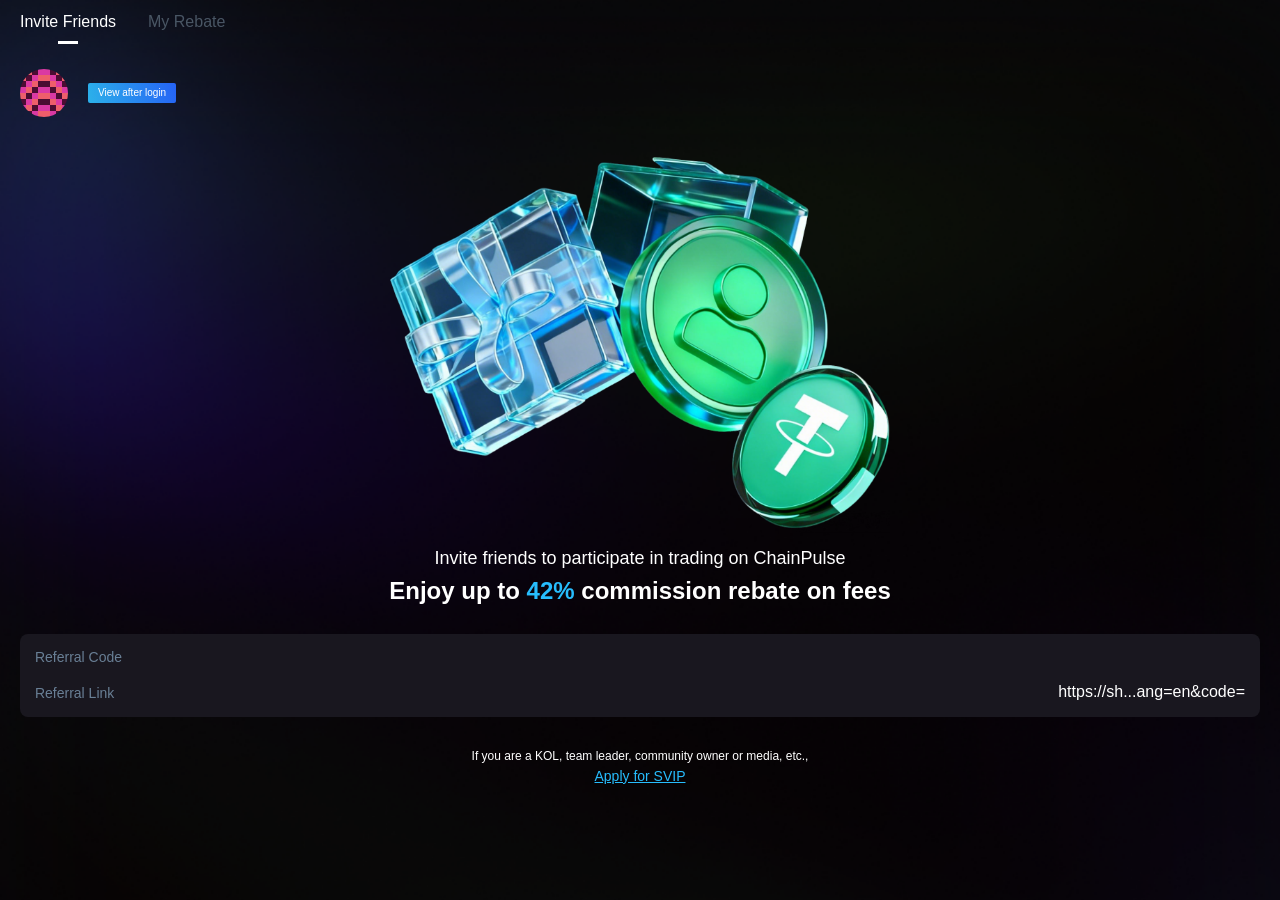
==== index.html @ 9de46b9c "deploy chainpulse" ====
<!doctype html><html lang="en"><head><meta charset="UTF-8"><meta name="viewport" content="width=device-width,initial-scale=1"><link rel="icon" href="https://chainpulse.vip/favicon.ico"><title>Chain Pulse</title><script type="module" crossorigin src="/assets/index-df4ba307.js"></script><link rel="stylesheet" href="/assets/index-e132d402.css"><script type="module">import.meta.url;import("_").catch(()=>1);async function* g(){};if(location.protocol!="file:"){window.__vite_is_modern_browser=true}</script><script type="module">!function(){if(window.__vite_is_modern_browser)return;console.warn("vite: loading legacy chunks, syntax error above and the same error below should be ignored");var e=document.getElementById("vite-legacy-polyfill"),n=document.createElement("script");n.src=e.src,n.onload=function(){System.import(document.getElementById('vite-legacy-entry').getAttribute('data-src'))},document.body.appendChild(n)}();</script></head><body><div id="app"></div><script>(function() {
      const prefersDark = window.matchMedia && window.matchMedia('(prefers-color-scheme: dark)').matches
      const setting = localStorage.getItem('color-schema') || 'auto'
      if (setting === 'dark' || (prefersDark && setting !== 'light'))
        document.documentElement.classList.toggle('dark', true)
    })()</script><script nomodule>!function(){var e=document,t=e.createElement("script");if(!("noModule"in t)&&"onbeforeload"in t){var n=!1;e.addEventListener("beforeload",(function(e){if(e.target===t)n=!0;else if(!e.target.hasAttribute("nomodule")||!n)return;e.preventDefault()}),!0),t.type="module",t.src=".",e.head.appendChild(t),t.remove()}}();</script><script nomodule crossorigin id="vite-legacy-polyfill" src="/assets/polyfills-legacy-15f99420.js"></script><script nomodule crossorigin id="vite-legacy-entry" data-src="/assets/index-legacy-53c3e463.js">System.import(document.getElementById('vite-legacy-entry').getAttribute('data-src'))</script></body></html>
---- assets/index-e132d402.css ----
@charset "UTF-8";*,:before,:after{box-sizing:border-box;border-width:0;border-style:solid;border-color:#e5e7eb}html{line-height:1.5;-webkit-text-size-adjust:100%;-moz-tab-size:4;-o-tab-size:4;tab-size:4;font-family:ui-sans-serif,system-ui,-apple-system,BlinkMacSystemFont,Segoe UI,Roboto,Helvetica Neue,Arial,Noto Sans,sans-serif,"Apple Color Emoji","Segoe UI Emoji",Segoe UI Symbol,"Noto Color Emoji"}body{margin:0;line-height:inherit}hr{height:0;color:inherit;border-top-width:.02667rem}abbr:where([title]){-webkit-text-decoration:underline dotted;text-decoration:underline dotted}h1,h2,h3,h4,h5,h6{font-size:inherit;font-weight:inherit}a{color:inherit;text-decoration:inherit}b,strong{font-weight:bolder}code,kbd,samp,pre{font-family:ui-monospace,SFMono-Regular,Menlo,Monaco,Consolas,Liberation Mono,Courier New,monospace;font-size:1em}small{font-size:80%}sub,sup{font-size:75%;line-height:0;position:relative;vertical-align:baseline}sub{bottom:-.25em}sup{top:-.5em}table{text-indent:0;border-color:inherit;border-collapse:collapse}button,input,optgroup,select,textarea{font-family:inherit;font-size:100%;font-weight:inherit;line-height:inherit;color:inherit;margin:0;padding:0}button,select{text-transform:none}button,[type=button],[type=reset],[type=submit]{-webkit-appearance:button;background-color:transparent;background-image:none}:-moz-focusring{outline:auto}:-moz-ui-invalid{box-shadow:none}progress{vertical-align:baseline}::-webkit-inner-spin-button,::-webkit-outer-spin-button{height:auto}[type=search]{-webkit-appearance:textfield;outline-offset:-.05333rem}::-webkit-search-decoration{-webkit-appearance:none}::-webkit-file-upload-button{-webkit-appearance:button;font:inherit}summary{display:list-item}blockquote,dl,dd,h1,h2,h3,h4,h5,h6,hr,figure,p,pre{margin:0}fieldset{margin:0;padding:0}legend{padding:0}ol,ul,menu{list-style:none;margin:0;padding:0}textarea{resize:vertical}input::-moz-placeholder,textarea::-moz-placeholder{opacity:1;color:#9ca3af}input::placeholder,textarea::placeholder{opacity:1;color:#9ca3af}button,[role=button]{cursor:pointer}:disabled{cursor:default}img,svg,video,canvas,audio,iframe,embed,object{display:block;vertical-align:middle}img,video{max-width:100%;height:auto}[hidden]{display:none}*,:before,:after{--un-rotate:0;--un-rotate-x:0;--un-rotate-y:0;--un-rotate-z:0;--un-scale-x:1;--un-scale-y:1;--un-scale-z:1;--un-skew-x:0;--un-skew-y:0;--un-translate-x:0;--un-translate-y:0;--un-translate-z:0;--un-pan-x: ;--un-pan-y: ;--un-pinch-zoom: ;--un-scroll-snap-strictness:proximity;--un-ordinal: ;--un-slashed-zero: ;--un-numeric-figure: ;--un-numeric-spacing: ;--un-numeric-fraction: ;--un-border-spacing-x:0;--un-border-spacing-y:0;--un-ring-offset-shadow:0 0 rgba(0,0,0,0);--un-ring-shadow:0 0 rgba(0,0,0,0);--un-shadow-inset: ;--un-shadow:0 0 rgba(0,0,0,0);--un-ring-inset: ;--un-ring-offset-width:0;--un-ring-offset-color:#fff;--un-ring-width:0;--un-ring-color:rgba(147,197,253,.5);--un-blur: ;--un-brightness: ;--un-contrast: ;--un-drop-shadow: ;--un-grayscale: ;--un-hue-rotate: ;--un-invert: ;--un-saturate: ;--un-sepia: ;--un-backdrop-blur: ;--un-backdrop-brightness: ;--un-backdrop-contrast: ;--un-backdrop-grayscale: ;--un-backdrop-hue-rotate: ;--un-backdrop-invert: ;--un-backdrop-opacity: ;--un-backdrop-saturate: ;--un-backdrop-sepia: }::backdrop{--un-rotate:0;--un-rotate-x:0;--un-rotate-y:0;--un-rotate-z:0;--un-scale-x:1;--un-scale-y:1;--un-scale-z:1;--un-skew-x:0;--un-skew-y:0;--un-translate-x:0;--un-translate-y:0;--un-translate-z:0;--un-pan-x: ;--un-pan-y: ;--un-pinch-zoom: ;--un-scroll-snap-strictness:proximity;--un-ordinal: ;--un-slashed-zero: ;--un-numeric-figure: ;--un-numeric-spacing: ;--un-numeric-fraction: ;--un-border-spacing-x:0;--un-border-spacing-y:0;--un-ring-offset-shadow:0 0 rgba(0,0,0,0);--un-ring-shadow:0 0 rgba(0,0,0,0);--un-shadow-inset: ;--un-shadow:0 0 rgba(0,0,0,0);--un-ring-inset: ;--un-ring-offset-width:0;--un-ring-offset-color:#fff;--un-ring-width:0;--un-ring-color:rgba(147,197,253,.5);--un-blur: ;--un-brightness: ;--un-contrast: ;--un-drop-shadow: ;--un-grayscale: ;--un-hue-rotate: ;--un-invert: ;--un-saturate: ;--un-sepia: ;--un-backdrop-blur: ;--un-backdrop-brightness: ;--un-backdrop-contrast: ;--un-backdrop-grayscale: ;--un-backdrop-hue-rotate: ;--un-backdrop-invert: ;--un-backdrop-opacity: ;--un-backdrop-saturate: ;--un-backdrop-sepia: }@font-face{font-family:DM Mono;font-style:normal;font-weight:400;font-display:swap;src:url(https://fonts.gstatic.com/s/dmmono/v16/aFTU7PB1QTsUX8KYthSQBLyM.woff2) format("woff2");unicode-range:U+0100-02BA,U+02BD-02C5,U+02C7-02CC,U+02CE-02D7,U+02DD-02FF,U+0304,U+0308,U+0329,U+1D00-1DBF,U+1E00-1E9F,U+1EF2-1EFF,U+2020,U+20A0-20AB,U+20AD-20C0,U+2113,U+2C60-2C7F,U+A720-A7FF}@font-face{font-family:DM Mono;font-style:normal;font-weight:400;font-display:swap;src:url(https://fonts.gstatic.com/s/dmmono/v16/aFTU7PB1QTsUX8KYthqQBA.woff2) format("woff2");unicode-range:U+0000-00FF,U+0131,U+0152-0153,U+02BB-02BC,U+02C6,U+02DA,U+02DC,U+0304,U+0308,U+0329,U+2000-206F,U+20AC,U+2122,U+2191,U+2193,U+2212,U+2215,U+FEFF,U+FFFD}@font-face{font-family:DM Sans;font-style:normal;font-weight:400;font-display:swap;src:url(https://fonts.gstatic.com/s/dmsans/v17/rP2tp2ywxg089UriI5-g4vlH9VoD8CmcqZG40F9JadbnoEwAopxRR232VGM.woff2) format("woff2");unicode-range:U+0100-02BA,U+02BD-02C5,U+02C7-02CC,U+02CE-02D7,U+02DD-02FF,U+0304,U+0308,U+0329,U+1D00-1DBF,U+1E00-1E9F,U+1EF2-1EFF,U+2020,U+20A0-20AB,U+20AD-20C0,U+2113,U+2C60-2C7F,U+A720-A7FF}@font-face{font-family:DM Sans;font-style:normal;font-weight:400;font-display:swap;src:url(https://fonts.gstatic.com/s/dmsans/v17/rP2tp2ywxg089UriI5-g4vlH9VoD8CmcqZG40F9JadbnoEwAopxRSW32.woff2) format("woff2");unicode-range:U+0000-00FF,U+0131,U+0152-0153,U+02BB-02BC,U+02C6,U+02DA,U+02DC,U+0304,U+0308,U+0329,U+2000-206F,U+20AC,U+2122,U+2191,U+2193,U+2212,U+2215,U+FEFF,U+FFFD}@font-face{font-family:"DM Serif Display";font-style:normal;font-weight:400;font-display:swap;src:url(https://fonts.gstatic.com/s/dmserifdisplay/v17/-nFnOHM81r4j6k0gjAW3mujVU2B2G_5x0ujy.woff2) format("woff2");unicode-range:U+0100-02BA,U+02BD-02C5,U+02C7-02CC,U+02CE-02D7,U+02DD-02FF,U+0304,U+0308,U+0329,U+1D00-1DBF,U+1E00-1E9F,U+1EF2-1EFF,U+2020,U+20A0-20AB,U+20AD-20C0,U+2113,U+2C60-2C7F,U+A720-A7FF}@font-face{font-family:"DM Serif Display";font-style:normal;font-weight:400;font-display:swap;src:url(https://fonts.gstatic.com/s/dmserifdisplay/v17/-nFnOHM81r4j6k0gjAW3mujVU2B2G_Bx0g.woff2) format("woff2");unicode-range:U+0000-00FF,U+0131,U+0152-0153,U+02BB-02BC,U+02C6,U+02DA,U+02DC,U+0304,U+0308,U+0329,U+2000-206F,U+20AC,U+2122,U+2191,U+2193,U+2212,U+2215,U+FEFF,U+FFFD}.visible{visibility:visible}.absolute{position:absolute}.fixed{position:fixed}.position-relative,.relative{position:relative}.bottom-0{bottom:0}.left-0{left:0}.right-0{right:0}.top-15px{top:.4rem}.mb-10px{margin-bottom:.26667rem}.mb-15px{margin-bottom:.4rem}.mb-16px{margin-bottom:.42667rem}.mb-20px{margin-bottom:.53333rem}.mb-25px{margin-bottom:.66667rem}.mb-30px{margin-bottom:.8rem}.mb-40px{margin-bottom:1.06667rem}.mb-4px{margin-bottom:.10667rem}.mb-50px{margin-bottom:1.33333rem}.mb-7px{margin-bottom:.18667rem}.mb-80px{margin-bottom:2.13333rem}.mb-8px{margin-bottom:.21333rem}.me{-webkit-margin-end:1rem;margin-inline-end:1rem}.ml-10px{margin-left:.26667rem}.ml-2px{margin-left:.05333rem}.ml-5px{margin-left:.13333rem}.ml-6px{margin-left:.16rem}.ml-8px{margin-left:.21333rem}.ml-auto{margin-left:auto}.ml-auto\!{margin-left:auto!important}.mr--5px{margin-right:-.13333rem}.mr-10px{margin-right:.26667rem}.mr-10px\!{margin-right:.26667rem!important}.mr-20px{margin-right:.53333rem}.mr-3px{margin-right:.08rem}.mr-4px{margin-right:.10667rem}.mr-5px{margin-right:.13333rem}.mr-auto{margin-right:auto}.mt-10px{margin-top:.26667rem}.mt-12px{margin-top:.32rem}.mt-15px{margin-top:.4rem}.mt-16px{margin-top:.42667rem}.mt-18px{margin-top:.48rem}.mt-20px{margin-top:.53333rem}.mt-25px{margin-top:.66667rem}.mt-26px{margin-top:.69333rem}.mt-30px{margin-top:.8rem}.mt-33px{margin-top:.88rem}.mt-35px{margin-top:.93333rem}.mt-3px{margin-top:.08rem}.mt-40px{margin-top:1.06667rem}.mt-50px{margin-top:1.33333rem}.mt-5px{margin-top:.13333rem}.mt-60px{margin-top:1.6rem}.mt-8px{margin-top:.21333rem}.block,[block=""]{display:block}.inline-block{display:inline-block}.h-10px{height:.26667rem}.h-12px{height:.32rem}.h-14px{height:.37333rem}.h-20px{height:.53333rem}.h-32px{height:.85333rem}.h-36px\!{height:.96rem!important}.h-44px{height:1.17333rem}.h-48px{height:1.28rem}.h-64px{height:1.70667rem}.h5{height:1.25rem}.max-h-40px{max-height:1.06667rem}.max-w-1200px{max-width:32rem}.max-w-500px{max-width:13.33333rem}.max-w-600px{max-width:16rem}.max-w-80px{max-width:2.13333rem}.min-w-90vw{min-width:90vw}.w-100\%{width:100%}.w-14px{width:.37333rem}.w-200px{width:5.33333rem}.w-24px{width:.64rem}.w-48px{width:1.28rem}.w-55px{width:1.46667rem}.w-60\%{width:60%}.flex{display:flex}.inline-flex{display:inline-flex}.flex-1{flex:1 1 0%}.flex-shrink{flex-shrink:1}.flex-col{flex-direction:column}.table{display:table}.border-collapse{border-collapse:collapse}.transform{transform:translate(var(--un-translate-x)) translateY(var(--un-translate-y)) translateZ(var(--un-translate-z)) rotate(var(--un-rotate)) rotateX(var(--un-rotate-x)) rotateY(var(--un-rotate-y)) rotate(var(--un-rotate-z)) skew(var(--un-skew-x)) skewY(var(--un-skew-y)) scaleX(var(--un-scale-x)) scaleY(var(--un-scale-y)) scaleZ(var(--un-scale-z))}.items-center{align-items:center}.justify-start{justify-content:flex-start}.justify-end{justify-content:flex-end}.justify-center{justify-content:center}.justify-between{justify-content:space-between}.justify-around{justify-content:space-around}.break-all{word-break:break-all}.border{border-width:.02667rem}.rd-22px{border-radius:.58667rem}.rd-2px{border-radius:.05333rem}.rd-4px{border-radius:.10667rem}.rd-50\%{border-radius:50%}.rd-8px{border-radius:.21333rem}.bg-\#000,.bg-\#000000{--un-bg-opacity:1;background-color:rgba(0,0,0,var(--un-bg-opacity))}.bg-\#111{--un-bg-opacity:1;background-color:rgba(17,17,17,var(--un-bg-opacity))}.bg-\#19171f{--un-bg-opacity:1;background-color:rgba(25,23,31,var(--un-bg-opacity))}.bg-\#FFFFFF0D{--un-bg-opacity:.05;background-color:rgba(255,255,255,var(--un-bg-opacity))}.p-10px{padding:.26667rem}.p-13px{padding:.34667rem}.px-10px{padding-left:.26667rem;padding-right:.26667rem}.px-15px{padding-left:.4rem;padding-right:.4rem}.px-20px{padding-left:.53333rem;padding-right:.53333rem}.px-22px{padding-left:.58667rem;padding-right:.58667rem}.px-30px{padding-left:.8rem;padding-right:.8rem}.px-30px\!{padding-left:.8rem!important;padding-right:.8rem!important}.px-40px{padding-left:1.06667rem;padding-right:1.06667rem}.py-10px{padding-top:.26667rem;padding-bottom:.26667rem}.py-15px{padding-top:.4rem;padding-bottom:.4rem}.py-30px{padding-top:.8rem;padding-bottom:.8rem}.pb-25px{padding-bottom:.66667rem}.pb-30px{padding-bottom:.8rem}.pb-35px{padding-bottom:.93333rem}.pb-40px{padding-bottom:1.06667rem}.pb-45px{padding-bottom:1.2rem}.pb-50px{padding-bottom:1.33333rem}.pt-10px{padding-top:.26667rem}.pt-14px{padding-top:.37333rem}.pt-50px{padding-top:1.33333rem}.text-center{text-align:center}.text-left{text-align:left}.text-right{text-align:right}.vertical-middle{vertical-align:middle}.important-text-14px{font-size:.37333rem!important}.important-text-16px{font-size:.42667rem!important}.text-10px{font-size:.26667rem}.text-10px\!{font-size:.26667rem!important}.text-12px{font-size:.32rem}.text-14px{font-size:.37333rem}.text-16px{font-size:.42667rem}.text-18px{font-size:.48rem}.text-24px{font-size:.64rem}.text-27px{font-size:.72rem}.text-28px{font-size:.74667rem}.text-30px{font-size:.8rem}.text-32px{font-size:.85333rem}.text-33px{font-size:.88rem}.text-45px{font-size:1.2rem}.font-400{font-weight:400}.font-500{font-weight:500}.font-600{font-weight:600}.font-700{font-weight:700}.lh-20px{line-height:.53333rem}.lh-22px{line-height:.58667rem}.lh-28px{line-height:.74667rem}.lh-36px{line-height:.96rem}.color-\#27BDFD{--un-text-opacity:1;color:rgba(39,189,253,var(--un-text-opacity))}.color-\#2BB1EA,[color~="#2BB1EA"]{--un-text-opacity:1;color:rgba(43,177,234,var(--un-text-opacity))}.color-\#333066{--un-text-opacity:1;color:rgba(51,48,102,var(--un-text-opacity))}.color-\#666{--un-text-opacity:1;color:rgba(102,102,102,var(--un-text-opacity))}.color-\#697F95,[color~="#697F95"]{--un-text-opacity:1;color:rgba(105,127,149,var(--un-text-opacity))}.color-\#888{--un-text-opacity:1;color:rgba(136,136,136,var(--un-text-opacity))}.color-\#aaa{--un-text-opacity:1;color:rgba(170,170,170,var(--un-text-opacity))}.color-\#E0A252,[color~="#E0A252"]{--un-text-opacity:1;color:rgba(224,162,82,var(--un-text-opacity))}.color-\#fff,.color-\#FFF{--un-text-opacity:1;color:rgba(255,255,255,var(--un-text-opacity))}[color~="#060F1E"]{--un-text-opacity:1;color:rgba(6,15,30,var(--un-text-opacity))}[color~="#2561F6"]{--un-text-opacity:1;color:rgba(37,97,246,var(--un-text-opacity))}[color~="#3F80F7"]{--un-text-opacity:1;color:rgba(63,128,247,var(--un-text-opacity))}.underline{text-decoration-line:underline}.tab-0{-moz-tab-size:0;-o-tab-size:0;tab-size:0}.tab-1{-moz-tab-size:1;-o-tab-size:1;tab-size:1}.transition{transition-property:color,background-color,border-color,outline-color,text-decoration-color,fill,stroke,opacity,box-shadow,transform,filter,-webkit-backdrop-filter;transition-property:color,background-color,border-color,outline-color,text-decoration-color,fill,stroke,opacity,box-shadow,transform,filter,backdrop-filter;transition-property:color,background-color,border-color,outline-color,text-decoration-color,fill,stroke,opacity,box-shadow,transform,filter,backdrop-filter,-webkit-backdrop-filter;transition-timing-function:cubic-bezier(.4,0,.2,1);transition-duration:.15s}.ease{transition-timing-function:cubic-bezier(.4,0,.2,1)}.bottom-sheet-backdrop{position:fixed;left:0;top:0;box-sizing:border-box;width:100%;height:100%;touch-action:pan-y;pointer-events:auto;display:flex;align-items:flex-end;justify-content:center;transition:background-color .3s ease;overflow:hidden}.bottom-sheet-backdrop[data-sheet-active]{background-color:var(--bottom-sheet-backdrop-background-color, rgba(0, 0, 0, .2))}.bottom-sheet{box-sizing:border-box;display:inline-flex;flex-direction:column;flex-wrap:nowrap;width:100%;max-width:var(--bottom-sheet-max-width, 500px);background-color:var(--bottom-sheet-bakground-color, #fff);min-height:var(--bottom-sheet-min-width, 40%);max-height:var(--bottom-sheet-max-height, 60%);border-radius:var(--bottom-sheet-border-radius, 15px 15px 0px 0px);transition-property:transform;transition-duration:.2s;transition-timing-function:ease}.bottom-sheet[data-swiping]{transition-property:none!important}.bottom-sheet-header{box-sizing:border-box;flex-shrink:0;flex-grow:0;display:inline-flex;align-items:center;justify-content:center}.bottom-sheet-header-bar{width:30%;height:.21333rem;margin:.26667rem;background-color:var(--bottom-sheet-header-bar-background-color, rgb(88, 88, 88));border-radius:var(--bottom-sheet-header-bar-border-radius, 10px)}.bottom-sheet-body{box-sizing:border-box;overflow:auto}:root,:host{--van-black: #000;--van-white: #fff;--van-gray-1: #f7f8fa;--van-gray-2: #f2f3f5;--van-gray-3: #ebedf0;--van-gray-4: #dcdee0;--van-gray-5: #c8c9cc;--van-gray-6: #969799;--van-gray-7: #646566;--van-gray-8: #323233;--van-red: #ee0a24;--van-blue: #1989fa;--van-orange: #ff976a;--van-orange-dark: #ed6a0c;--van-orange-light: #fffbe8;--van-green: #07c160;--van-gradient-red: linear-gradient(to right, #ff6034, #ee0a24);--van-gradient-orange: linear-gradient(to right, #ffd01e, #ff8917);--van-primary-color: var(--van-blue);--van-success-color: var(--van-green);--van-danger-color: var(--van-red);--van-warning-color: var(--van-orange);--van-text-color: var(--van-gray-8);--van-text-color-2: var(--van-gray-6);--van-text-color-3: var(--van-gray-5);--van-active-color: var(--van-gray-2);--van-active-opacity: .6;--van-disabled-opacity: .5;--van-background: var(--van-gray-1);--van-background-2: var(--van-white);--van-background-3: var(--van-white);--van-padding-base: .10667rem;--van-padding-xs: .21333rem;--van-padding-sm: .32rem;--van-padding-md: .42667rem;--van-padding-lg: .64rem;--van-padding-xl: .85333rem;--van-font-bold: 600;--van-font-size-xs: .26667rem;--van-font-size-sm: .32rem;--van-font-size-md: .37333rem;--van-font-size-lg: .42667rem;--van-line-height-xs: .37333rem;--van-line-height-sm: .48rem;--van-line-height-md: .53333rem;--van-line-height-lg: .58667rem;--van-base-font: -apple-system, BlinkMacSystemFont, "Helvetica Neue", Helvetica, Segoe UI, Arial, Roboto, "PingFang SC", "miui", "Hiragino Sans GB", "Microsoft Yahei", sans-serif;--van-price-font: avenir-heavy, "PingFang SC", helvetica neue, arial, sans-serif;--van-duration-base: .3s;--van-duration-fast: .2s;--van-ease-out: ease-out;--van-ease-in: ease-in;--van-border-color: var(--van-gray-3);--van-border-width: .02667rem;--van-radius-sm: .05333rem;--van-radius-md: .10667rem;--van-radius-lg: .21333rem;--van-radius-max: 26.64rem}.van-theme-dark{--van-text-color: #f5f5f5;--van-text-color-2: #707070;--van-text-color-3: #4d4d4d;--van-border-color: #3a3a3c;--van-active-color: #3a3a3c;--van-background: #000;--van-background-2: #1c1c1e;--van-background-3: #37363b}html{-webkit-tap-highlight-color:transparent}body{margin:0;font-family:var(--van-base-font)}a{text-decoration:none}input,button,textarea{color:inherit;font:inherit}a:focus,input:focus,button:focus,textarea:focus,[class*=van-]:focus{outline:none}ol,ul{margin:0;padding:0;list-style:none}@keyframes van-slide-up-enter{0%{transform:translate3d(0,100%,0)}}@keyframes van-slide-up-leave{to{transform:translate3d(0,100%,0)}}@keyframes van-slide-down-enter{0%{transform:translate3d(0,-100%,0)}}@keyframes van-slide-down-leave{to{transform:translate3d(0,-100%,0)}}@keyframes van-slide-left-enter{0%{transform:translate3d(-100%,0,0)}}@keyframes van-slide-left-leave{to{transform:translate3d(-100%,0,0)}}@keyframes van-slide-right-enter{0%{transform:translate3d(100%,0,0)}}@keyframes van-slide-right-leave{to{transform:translate3d(100%,0,0)}}@keyframes van-fade-in{0%{opacity:0}to{opacity:1}}@keyframes van-fade-out{0%{opacity:1}to{opacity:0}}@keyframes van-rotate{0%{transform:rotate(0)}to{transform:rotate(360deg)}}.van-fade-enter-active{animation:var(--van-duration-base) van-fade-in both var(--van-ease-out)}.van-fade-leave-active{animation:var(--van-duration-base) van-fade-out both var(--van-ease-in)}.van-slide-up-enter-active{animation:van-slide-up-enter var(--van-duration-base) both var(--van-ease-out)}.van-slide-up-leave-active{animation:van-slide-up-leave var(--van-duration-base) both var(--van-ease-in)}.van-slide-down-enter-active{animation:van-slide-down-enter var(--van-duration-base) both var(--van-ease-out)}.van-slide-down-leave-active{animation:van-slide-down-leave var(--van-duration-base) both var(--van-ease-in)}.van-slide-left-enter-active{animation:van-slide-left-enter var(--van-duration-base) both var(--van-ease-out)}.van-slide-left-leave-active{animation:van-slide-left-leave var(--van-duration-base) both var(--van-ease-in)}.van-slide-right-enter-active{animation:van-slide-right-enter var(--van-duration-base) both var(--van-ease-out)}.van-slide-right-leave-active{animation:van-slide-right-leave var(--van-duration-base) both var(--van-ease-in)}.van-clearfix:after{display:table;clear:both;content:""}.van-ellipsis{overflow:hidden;white-space:nowrap;text-overflow:ellipsis}.van-multi-ellipsis--l2{display:-webkit-box;overflow:hidden;text-overflow:ellipsis;-webkit-line-clamp:2;line-break:anywhere;-webkit-box-orient:vertical}.van-multi-ellipsis--l3{display:-webkit-box;overflow:hidden;text-overflow:ellipsis;-webkit-line-clamp:3;line-break:anywhere;-webkit-box-orient:vertical}.van-safe-area-top{padding-top:constant(safe-area-inset-top);padding-top:env(safe-area-inset-top)}.van-safe-area-bottom{padding-bottom:constant(safe-area-inset-bottom);padding-bottom:env(safe-area-inset-bottom)}.van-haptics-feedback{cursor:pointer}.van-haptics-feedback:active{opacity:var(--van-active-opacity)}[class*=van-hairline]:after{position:absolute;box-sizing:border-box;content:" ";pointer-events:none;top:-50%;right:-50%;bottom:-50%;left:-50%;border:0 solid var(--van-border-color);transform:scale(.5)}.van-hairline,.van-hairline--top,.van-hairline--left,.van-hairline--right,.van-hairline--bottom,.van-hairline--surround,.van-hairline--top-bottom{position:relative}.van-hairline--top:after{border-top-width:var(--van-border-width)}.van-hairline--left:after{border-left-width:var(--van-border-width)}.van-hairline--right:after{border-right-width:var(--van-border-width)}.van-hairline--bottom:after{border-bottom-width:var(--van-border-width)}.van-hairline--top-bottom:after,.van-hairline-unset--top-bottom:after{border-width:var(--van-border-width) 0}.van-hairline--surround:after{border-width:var(--van-border-width)}:root,:host{--van-badge-size: .42667rem;--van-badge-color: var(--van-white);--van-badge-padding: 0 .08rem;--van-badge-font-size: var(--van-font-size-sm);--van-badge-font-weight: var(--van-font-bold);--van-badge-border-width: var(--van-border-width);--van-badge-background: var(--van-danger-color);--van-badge-dot-color: var(--van-danger-color);--van-badge-dot-size: .21333rem;--van-badge-font: -apple-system-font, helvetica neue, arial, sans-serif}.van-badge{display:inline-block;box-sizing:border-box;min-width:var(--van-badge-size);padding:var(--van-badge-padding);color:var(--van-badge-color);font-weight:var(--van-badge-font-weight);font-size:var(--van-badge-font-size);font-family:var(--van-badge-font);line-height:1.2;text-align:center;background:var(--van-badge-background);border:var(--van-badge-border-width) solid var(--van-background-2);border-radius:var(--van-radius-max)}.van-badge--fixed{position:absolute;transform-origin:100%}.van-badge--top-left{top:0;left:0;transform:translate(-50%,-50%)}.van-badge--top-right{top:0;right:0;transform:translate(50%,-50%)}.van-badge--bottom-left{bottom:0;left:0;transform:translate(-50%,50%)}.van-badge--bottom-right{bottom:0;right:0;transform:translate(50%,50%)}.van-badge--dot{width:var(--van-badge-dot-size);min-width:0;height:var(--van-badge-dot-size);background:var(--van-badge-dot-color);border-radius:100%;border:none;padding:0}.van-badge__wrapper{position:relative;display:inline-block}.van-icon{position:relative;display:inline-block;font:.37333rem/1 vant-icon;font:normal normal normal .37333rem/1 var(--van-icon-font-family, "vant-icon");font-size:inherit;text-rendering:auto;-webkit-font-smoothing:antialiased}.van-icon:before{display:inline-block}.van-icon-arrow-double-left:before{content:""}.van-icon-arrow-double-right:before{content:""}.van-icon-contact:before{content:""}.van-icon-notes:before{content:""}.van-icon-records:before{content:""}.van-icon-cash-back-record:before{content:""}.van-icon-newspaper:before{content:""}.van-icon-discount:before{content:""}.van-icon-completed:before{content:""}.van-icon-user:before{content:""}.van-icon-description:before{content:""}.van-icon-list-switch:before{content:""}.van-icon-list-switching:before{content:""}.van-icon-link-o:before{content:""}.van-icon-miniprogram-o:before{content:""}.van-icon-qq:before{content:""}.van-icon-wechat-moments:before{content:""}.van-icon-weibo:before{content:""}.van-icon-cash-o:before{content:""}.van-icon-guide-o:before{content:""}.van-icon-invitation:before{content:""}.van-icon-shield-o:before{content:""}.van-icon-exchange:before{content:""}.van-icon-eye:before{content:""}.van-icon-enlarge:before{content:""}.van-icon-expand-o:before{content:""}.van-icon-eye-o:before{content:""}.van-icon-expand:before{content:""}.van-icon-filter-o:before{content:""}.van-icon-fire:before{content:""}.van-icon-fail:before{content:""}.van-icon-failure:before{content:""}.van-icon-fire-o:before{content:""}.van-icon-flag-o:before{content:""}.van-icon-font:before{content:""}.van-icon-font-o:before{content:""}.van-icon-gem-o:before{content:""}.van-icon-flower-o:before{content:""}.van-icon-gem:before{content:""}.van-icon-gift-card:before{content:""}.van-icon-friends:before{content:""}.van-icon-friends-o:before{content:""}.van-icon-gold-coin:before{content:""}.van-icon-gold-coin-o:before{content:""}.van-icon-good-job-o:before{content:""}.van-icon-gift:before{content:""}.van-icon-gift-o:before{content:""}.van-icon-gift-card-o:before{content:""}.van-icon-good-job:before{content:""}.van-icon-home-o:before{content:""}.van-icon-goods-collect:before{content:""}.van-icon-graphic:before{content:""}.van-icon-goods-collect-o:before{content:""}.van-icon-hot-o:before{content:""}.van-icon-info:before{content:""}.van-icon-hotel-o:before{content:""}.van-icon-info-o:before{content:""}.van-icon-hot-sale-o:before{content:""}.van-icon-hot:before{content:""}.van-icon-like:before{content:""}.van-icon-idcard:before{content:""}.van-icon-like-o:before{content:""}.van-icon-hot-sale:before{content:""}.van-icon-location-o:before{content:""}.van-icon-location:before{content:""}.van-icon-label:before{content:""}.van-icon-lock:before{content:""}.van-icon-label-o:before{content:""}.van-icon-map-marked:before{content:""}.van-icon-logistics:before{content:""}.van-icon-manager:before{content:""}.van-icon-more:before{content:""}.van-icon-live:before{content:""}.van-icon-manager-o:before{content:""}.van-icon-medal:before{content:""}.van-icon-more-o:before{content:""}.van-icon-music-o:before{content:""}.van-icon-music:before{content:""}.van-icon-new-arrival-o:before{content:""}.van-icon-medal-o:before{content:""}.van-icon-new-o:before{content:""}.van-icon-free-postage:before{content:""}.van-icon-newspaper-o:before{content:""}.van-icon-new-arrival:before{content:""}.van-icon-minus:before{content:""}.van-icon-orders-o:before{content:""}.van-icon-new:before{content:""}.van-icon-paid:before{content:""}.van-icon-notes-o:before{content:""}.van-icon-other-pay:before{content:""}.van-icon-pause-circle:before{content:""}.van-icon-pause:before{content:""}.van-icon-pause-circle-o:before{content:""}.van-icon-peer-pay:before{content:""}.van-icon-pending-payment:before{content:""}.van-icon-passed:before{content:""}.van-icon-plus:before{content:""}.van-icon-phone-circle-o:before{content:""}.van-icon-phone-o:before{content:""}.van-icon-printer:before{content:""}.van-icon-photo-fail:before{content:""}.van-icon-phone:before{content:""}.van-icon-photo-o:before{content:""}.van-icon-play-circle:before{content:""}.van-icon-play:before{content:""}.van-icon-phone-circle:before{content:""}.van-icon-point-gift-o:before{content:""}.van-icon-point-gift:before{content:""}.van-icon-play-circle-o:before{content:""}.van-icon-shrink:before{content:""}.van-icon-photo:before{content:""}.van-icon-qr:before{content:""}.van-icon-qr-invalid:before{content:""}.van-icon-question-o:before{content:""}.van-icon-revoke:before{content:""}.van-icon-replay:before{content:""}.van-icon-service:before{content:""}.van-icon-question:before{content:""}.van-icon-search:before{content:""}.van-icon-refund-o:before{content:""}.van-icon-service-o:before{content:""}.van-icon-scan:before{content:""}.van-icon-share:before{content:""}.van-icon-send-gift-o:before{content:""}.van-icon-share-o:before{content:""}.van-icon-setting:before{content:""}.van-icon-points:before{content:""}.van-icon-photograph:before{content:""}.van-icon-shop:before{content:""}.van-icon-shop-o:before{content:""}.van-icon-shop-collect-o:before{content:""}.van-icon-shop-collect:before{content:""}.van-icon-smile:before{content:""}.van-icon-shopping-cart-o:before{content:""}.van-icon-sign:before{content:""}.van-icon-sort:before{content:""}.van-icon-star-o:before{content:""}.van-icon-smile-comment-o:before{content:""}.van-icon-stop:before{content:""}.van-icon-stop-circle-o:before{content:""}.van-icon-smile-o:before{content:""}.van-icon-star:before{content:""}.van-icon-success:before{content:""}.van-icon-stop-circle:before{content:""}.van-icon-records-o:before{content:""}.van-icon-shopping-cart:before{content:""}.van-icon-tosend:before{content:""}.van-icon-todo-list:before{content:""}.van-icon-thumb-circle-o:before{content:""}.van-icon-thumb-circle:before{content:""}.van-icon-umbrella-circle:before{content:""}.van-icon-underway:before{content:""}.van-icon-upgrade:before{content:""}.van-icon-todo-list-o:before{content:""}.van-icon-tv-o:before{content:""}.van-icon-underway-o:before{content:""}.van-icon-user-o:before{content:""}.van-icon-vip-card-o:before{content:""}.van-icon-vip-card:before{content:""}.van-icon-send-gift:before{content:""}.van-icon-wap-home:before{content:""}.van-icon-wap-nav:before{content:""}.van-icon-volume-o:before{content:""}.van-icon-video:before{content:""}.van-icon-wap-home-o:before{content:""}.van-icon-volume:before{content:""}.van-icon-warning:before{content:""}.van-icon-weapp-nav:before{content:""}.van-icon-wechat-pay:before{content:""}.van-icon-warning-o:before{content:""}.van-icon-wechat:before{content:""}.van-icon-setting-o:before{content:""}.van-icon-youzan-shield:before{content:""}.van-icon-warn-o:before{content:""}.van-icon-smile-comment:before{content:""}.van-icon-user-circle-o:before{content:""}.van-icon-video-o:before{content:""}.van-icon-add-square:before{content:""}.van-icon-add:before{content:""}.van-icon-arrow-down:before{content:""}.van-icon-arrow-up:before{content:""}.van-icon-arrow:before{content:""}.van-icon-after-sale:before{content:""}.van-icon-add-o:before{content:""}.van-icon-alipay:before{content:""}.van-icon-ascending:before{content:""}.van-icon-apps-o:before{content:""}.van-icon-aim:before{content:""}.van-icon-award:before{content:""}.van-icon-arrow-left:before{content:""}.van-icon-award-o:before{content:""}.van-icon-audio:before{content:""}.van-icon-bag-o:before{content:""}.van-icon-balance-list:before{content:""}.van-icon-back-top:before{content:""}.van-icon-bag:before{content:""}.van-icon-balance-pay:before{content:""}.van-icon-balance-o:before{content:""}.van-icon-bar-chart-o:before{content:""}.van-icon-bars:before{content:""}.van-icon-balance-list-o:before{content:""}.van-icon-birthday-cake-o:before{content:""}.van-icon-bookmark:before{content:""}.van-icon-bill:before{content:""}.van-icon-bell:before{content:""}.van-icon-browsing-history-o:before{content:""}.van-icon-browsing-history:before{content:""}.van-icon-bookmark-o:before{content:""}.van-icon-bulb-o:before{content:""}.van-icon-bullhorn-o:before{content:""}.van-icon-bill-o:before{content:""}.van-icon-calendar-o:before{content:""}.van-icon-brush-o:before{content:""}.van-icon-card:before{content:""}.van-icon-cart-o:before{content:""}.van-icon-cart-circle:before{content:""}.van-icon-cart-circle-o:before{content:""}.van-icon-cart:before{content:""}.van-icon-cash-on-deliver:before{content:""}.van-icon-cash-back-record-o:before{content:""}.van-icon-cashier-o:before{content:""}.van-icon-chart-trending-o:before{content:""}.van-icon-certificate:before{content:""}.van-icon-chat:before{content:""}.van-icon-clear:before{content:""}.van-icon-chat-o:before{content:""}.van-icon-checked:before{content:""}.van-icon-clock:before{content:""}.van-icon-clock-o:before{content:""}.van-icon-close:before{content:""}.van-icon-closed-eye:before{content:""}.van-icon-circle:before{content:""}.van-icon-cluster-o:before{content:""}.van-icon-column:before{content:""}.van-icon-comment-circle-o:before{content:""}.van-icon-cluster:before{content:""}.van-icon-comment:before{content:""}.van-icon-comment-o:before{content:""}.van-icon-comment-circle:before{content:""}.van-icon-completed-o:before{content:""}.van-icon-credit-pay:before{content:""}.van-icon-coupon:before{content:""}.van-icon-debit-pay:before{content:""}.van-icon-coupon-o:before{content:""}.van-icon-contact-o:before{content:""}.van-icon-descending:before{content:""}.van-icon-desktop-o:before{content:""}.van-icon-diamond-o:before{content:""}.van-icon-description-o:before{content:""}.van-icon-delete:before{content:""}.van-icon-diamond:before{content:""}.van-icon-delete-o:before{content:""}.van-icon-cross:before{content:""}.van-icon-edit:before{content:""}.van-icon-ellipsis:before{content:""}.van-icon-down:before{content:""}.van-icon-discount-o:before{content:""}.van-icon-ecard-pay:before{content:""}.van-icon-envelop-o:before{content:""}@font-face{font-weight:400;font-family:vant-icon;font-style:normal;font-display:auto;src:url([data-uri]) format("woff2"),url(//at.alicdn.com/t/c/font_2553510_ciljc7axaw7.woff?t=1705587463221) format("woff")}.van-icon__image{display:block;width:1em;height:1em;-o-object-fit:contain;object-fit:contain}:root,:host{--van-overlay-z-index: 1;--van-overlay-background: rgba(0, 0, 0, .7)}.van-overlay{position:fixed;top:0;left:0;z-index:var(--van-overlay-z-index);width:100%;height:100%;background:var(--van-overlay-background)}:root,:host{--van-popup-background: var(--van-background-2);--van-popup-transition: transform var(--van-duration-base);--van-popup-round-radius: .42667rem;--van-popup-close-icon-size: .58667rem;--van-popup-close-icon-color: var(--van-gray-5);--van-popup-close-icon-margin: .42667rem;--van-popup-close-icon-z-index: 1}.van-overflow-hidden{overflow:hidden!important}.van-popup{position:fixed;max-height:100%;overflow-y:auto;box-sizing:border-box;background:var(--van-popup-background);transition:var(--van-popup-transition);-webkit-overflow-scrolling:touch}.van-popup--center{top:50%;left:0;right:0;width:-moz-fit-content;width:fit-content;max-width:calc(100vw - var(--van-padding-md) * 2);margin:0 auto;transform:translateY(-50%)}.van-popup--center.van-popup--round{border-radius:var(--van-popup-round-radius)}.van-popup--top{top:0;left:0;width:100%}.van-popup--top.van-popup--round{border-radius:0 0 var(--van-popup-round-radius) var(--van-popup-round-radius)}.van-popup--right{top:50%;right:0;transform:translate3d(0,-50%,0)}.van-popup--right.van-popup--round{border-radius:var(--van-popup-round-radius) 0 0 var(--van-popup-round-radius)}.van-popup--bottom{bottom:0;left:0;width:100%}.van-popup--bottom.van-popup--round{border-radius:var(--van-popup-round-radius) var(--van-popup-round-radius) 0 0}.van-popup--left{top:50%;left:0;transform:translate3d(0,-50%,0)}.van-popup--left.van-popup--round{border-radius:0 var(--van-popup-round-radius) var(--van-popup-round-radius) 0}.van-popup-slide-top-enter-active,.van-popup-slide-left-enter-active,.van-popup-slide-right-enter-active,.van-popup-slide-bottom-enter-active{transition-timing-function:var(--van-ease-out)}.van-popup-slide-top-leave-active,.van-popup-slide-left-leave-active,.van-popup-slide-right-leave-active,.van-popup-slide-bottom-leave-active{transition-timing-function:var(--van-ease-in)}.van-popup-slide-top-enter-from,.van-popup-slide-top-leave-active{transform:translate3d(0,-100%,0)}.van-popup-slide-right-enter-from,.van-popup-slide-right-leave-active{transform:translate3d(100%,-50%,0)}.van-popup-slide-bottom-enter-from,.van-popup-slide-bottom-leave-active{transform:translate3d(0,100%,0)}.van-popup-slide-left-enter-from,.van-popup-slide-left-leave-active{transform:translate3d(-100%,-50%,0)}.van-popup__close-icon{position:absolute;z-index:var(--van-popup-close-icon-z-index);color:var(--van-popup-close-icon-color);font-size:var(--van-popup-close-icon-size)}.van-popup__close-icon--top-left{top:var(--van-popup-close-icon-margin);left:var(--van-popup-close-icon-margin)}.van-popup__close-icon--top-right{top:var(--van-popup-close-icon-margin);right:var(--van-popup-close-icon-margin)}.van-popup__close-icon--bottom-left{bottom:var(--van-popup-close-icon-margin);left:var(--van-popup-close-icon-margin)}.van-popup__close-icon--bottom-right{right:var(--van-popup-close-icon-margin);bottom:var(--van-popup-close-icon-margin)}:root,:host{--van-pagination-height: 1.06667rem;--van-pagination-font-size: var(--van-font-size-md);--van-pagination-item-width: .96rem;--van-pagination-item-default-color: var(--van-primary-color);--van-pagination-item-disabled-color: var(--van-gray-7);--van-pagination-item-disabled-background: var(--van-background);--van-pagination-background: var(--van-background-2);--van-pagination-desc-color: var(--van-gray-7);--van-pagination-disabled-opacity: var(--van-disabled-opacity)}.van-pagination{font-size:var(--van-pagination-font-size)}.van-pagination__items{display:flex}.van-pagination__item,.van-pagination__page-desc{display:flex;align-items:center;justify-content:center}.van-pagination__item{flex:1;box-sizing:border-box;min-width:var(--van-pagination-item-width);height:var(--van-pagination-height);color:var(--van-pagination-item-default-color);background:var(--van-pagination-background);cursor:pointer;-webkit-user-select:none;-moz-user-select:none;user-select:none}.van-pagination__item button{flex:1;height:100%;border:none;padding:0;background:transparent}.van-pagination__item button[disabled]{cursor:not-allowed}.van-pagination__item:active{color:var(--van-white);background-color:var(--van-pagination-item-default-color)}.van-pagination__item:not(:last-child):after{border-right-width:0}.van-pagination__item--active{color:var(--van-white);background-color:var(--van-pagination-item-default-color)}.van-pagination__item--page{flex-grow:0}.van-pagination__item--prev,.van-pagination__item--next{padding:0 var(--van-padding-base);cursor:pointer}.van-pagination__item--border:first-child:after{border-right-width:var(--van-border-width)}.van-pagination__item--disabled,.van-pagination__item--disabled:active{color:var(--van-pagination-item-disabled-color);background-color:var(--van-pagination-item-disabled-background);opacity:var(--van-pagination-disabled-opacity)}.van-pagination__page-desc{flex:1;height:var(--van-pagination-height);color:var(--van-pagination-desc-color)}:root,:host{--van-empty-padding: var(--van-padding-xl) 0;--van-empty-image-size: 4.26667rem;--van-empty-description-margin-top: var(--van-padding-md);--van-empty-description-padding: 0 1.6rem;--van-empty-description-color: var(--van-text-color-2);--van-empty-description-font-size: var(--van-font-size-md);--van-empty-description-line-height: var(--van-line-height-md);--van-empty-bottom-margin-top: .64rem}.van-empty{display:flex;flex-direction:column;align-items:center;justify-content:center;box-sizing:border-box;padding:var(--van-empty-padding)}.van-empty__image{width:var(--van-empty-image-size);height:var(--van-empty-image-size)}.van-empty__image img{width:100%;height:100%}.van-empty__description{margin-top:var(--van-empty-description-margin-top);padding:var(--van-empty-description-padding);color:var(--van-empty-description-color);font-size:var(--van-empty-description-font-size);line-height:var(--van-empty-description-line-height)}.van-empty__bottom{margin-top:var(--van-empty-bottom-margin-top)}.van-theme-dark .van-empty{opacity:.5}:root,:host{--van-loading-text-color: var(--van-text-color-2);--van-loading-text-font-size: var(--van-font-size-md);--van-loading-spinner-color: var(--van-gray-5);--van-loading-spinner-size: .8rem;--van-loading-spinner-duration: .8s}.van-loading{position:relative;color:var(--van-loading-spinner-color);font-size:0;vertical-align:middle}.van-loading__spinner{position:relative;display:inline-block;width:var(--van-loading-spinner-size);max-width:100%;height:var(--van-loading-spinner-size);max-height:100%;vertical-align:middle;animation:van-rotate var(--van-loading-spinner-duration) linear infinite}.van-loading__spinner--spinner{animation-timing-function:steps(12)}.van-loading__spinner--circular{animation-duration:2s}.van-loading__line{position:absolute;top:0;left:0;width:100%;height:100%}.van-loading__line:before{display:block;width:.05333rem;height:25%;margin:0 auto;background-color:currentColor;border-radius:40%;content:" "}.van-loading__circular{display:block;width:100%;height:100%}.van-loading__circular circle{animation:van-circular 1.5s ease-in-out infinite;stroke:currentColor;stroke-width:3;stroke-linecap:round}.van-loading__text{display:inline-block;margin-left:var(--van-padding-xs);color:var(--van-loading-text-color);font-size:var(--van-loading-text-font-size);vertical-align:middle}.van-loading--vertical{display:flex;flex-direction:column;align-items:center}.van-loading--vertical .van-loading__text{margin:var(--van-padding-xs) 0 0}@keyframes van-circular{0%{stroke-dasharray:1,200;stroke-dashoffset:0}50%{stroke-dasharray:90,150;stroke-dashoffset:-40}to{stroke-dasharray:90,150;stroke-dashoffset:-120}}.van-loading__line--1{transform:rotate(30deg);opacity:1}.van-loading__line--2{transform:rotate(60deg);opacity:.9375}.van-loading__line--3{transform:rotate(90deg);opacity:.875}.van-loading__line--4{transform:rotate(120deg);opacity:.8125}.van-loading__line--5{transform:rotate(150deg);opacity:.75}.van-loading__line--6{transform:rotate(180deg);opacity:.6875}.van-loading__line--7{transform:rotate(210deg);opacity:.625}.van-loading__line--8{transform:rotate(240deg);opacity:.5625}.van-loading__line--9{transform:rotate(270deg);opacity:.5}.van-loading__line--10{transform:rotate(300deg);opacity:.4375}.van-loading__line--11{transform:rotate(330deg);opacity:.375}.van-loading__line--12{transform:rotate(360deg);opacity:.3125}:root,:host{--van-button-mini-height: .64rem;--van-button-mini-padding: 0 var(--van-padding-base);--van-button-mini-font-size: var(--van-font-size-xs);--van-button-small-height: .85333rem;--van-button-small-padding: 0 var(--van-padding-xs);--van-button-small-font-size: var(--van-font-size-sm);--van-button-normal-padding: 0 .4rem;--van-button-normal-font-size: var(--van-font-size-md);--van-button-large-height: 1.33333rem;--van-button-default-height: 1.17333rem;--van-button-default-line-height: 1.2;--van-button-default-font-size: var(--van-font-size-lg);--van-button-default-color: var(--van-text-color);--van-button-default-background: var(--van-background-2);--van-button-default-border-color: var(--van-gray-4);--van-button-primary-color: var(--van-white);--van-button-primary-background: var(--van-primary-color);--van-button-primary-border-color: var(--van-primary-color);--van-button-success-color: var(--van-white);--van-button-success-background: var(--van-success-color);--van-button-success-border-color: var(--van-success-color);--van-button-danger-color: var(--van-white);--van-button-danger-background: var(--van-danger-color);--van-button-danger-border-color: var(--van-danger-color);--van-button-warning-color: var(--van-white);--van-button-warning-background: var(--van-warning-color);--van-button-warning-border-color: var(--van-warning-color);--van-button-border-width: var(--van-border-width);--van-button-radius: var(--van-radius-md);--van-button-round-radius: var(--van-radius-max);--van-button-plain-background: var(--van-white);--van-button-disabled-opacity: var(--van-disabled-opacity);--van-button-icon-size: 1.2em;--van-button-loading-icon-size: .53333rem}.van-theme-dark{--van-button-plain-background: transparent}.van-button{position:relative;display:inline-block;box-sizing:border-box;height:var(--van-button-default-height);margin:0;padding:0;font-size:var(--van-button-default-font-size);line-height:var(--van-button-default-line-height);text-align:center;border-radius:var(--van-button-radius);cursor:pointer;transition:opacity var(--van-duration-fast);-webkit-appearance:none;-webkit-font-smoothing:auto}.van-button:before{position:absolute;top:50%;left:50%;width:100%;height:100%;background:var(--van-black);border:inherit;border-color:var(--van-black);border-radius:inherit;transform:translate(-50%,-50%);opacity:0;content:" ";box-sizing:content-box}.van-button:active:before{opacity:.1}.van-button--loading:before,.van-button--disabled:before{display:none}.van-button--default{color:var(--van-button-default-color);background:var(--van-button-default-background);border:var(--van-button-border-width) solid var(--van-button-default-border-color)}.van-button--primary{color:var(--van-button-primary-color);background:var(--van-button-primary-background);border:var(--van-button-border-width) solid var(--van-button-primary-border-color)}.van-button--success{color:var(--van-button-success-color);background:var(--van-button-success-background);border:var(--van-button-border-width) solid var(--van-button-success-border-color)}.van-button--danger{color:var(--van-button-danger-color);background:var(--van-button-danger-background);border:var(--van-button-border-width) solid var(--van-button-danger-border-color)}.van-button--warning{color:var(--van-button-warning-color);background:var(--van-button-warning-background);border:var(--van-button-border-width) solid var(--van-button-warning-border-color)}.van-button--plain{background:var(--van-button-plain-background)}.van-button--plain.van-button--primary{color:var(--van-button-primary-background)}.van-button--plain.van-button--success{color:var(--van-button-success-background)}.van-button--plain.van-button--danger{color:var(--van-button-danger-background)}.van-button--plain.van-button--warning{color:var(--van-button-warning-background)}.van-button--large{width:100%;height:var(--van-button-large-height)}.van-button--normal{padding:var(--van-button-normal-padding);font-size:var(--van-button-normal-font-size)}.van-button--small{height:var(--van-button-small-height);padding:var(--van-button-small-padding);font-size:var(--van-button-small-font-size)}.van-button__loading{color:inherit;font-size:inherit}.van-button__loading .van-loading__spinner{color:currentColor;width:var(--van-button-loading-icon-size);height:var(--van-button-loading-icon-size)}.van-button--mini{height:var(--van-button-mini-height);padding:var(--van-button-mini-padding);font-size:var(--van-button-mini-font-size)}.van-button--mini+.van-button--mini{margin-left:var(--van-padding-base)}.van-button--block{display:block;width:100%}.van-button--disabled{cursor:not-allowed;opacity:var(--van-button-disabled-opacity)}.van-button--loading{cursor:default}.van-button--round{border-radius:var(--van-button-round-radius)}.van-button--square{border-radius:0}.van-button__content{display:flex;align-items:center;justify-content:center;height:100%}.van-button__content:before{content:" "}.van-button__icon{font-size:var(--van-button-icon-size);line-height:inherit}.van-button__icon+.van-button__text,.van-button__loading+.van-button__text,.van-button__text+.van-button__icon,.van-button__text+.van-button__loading{margin-left:var(--van-padding-base)}.van-button--hairline{border-width:0}.van-button--hairline:after{border-color:inherit;border-radius:calc(var(--van-button-radius) * 2)}.van-button--hairline.van-button--round:after{border-radius:var(--van-button-round-radius)}.van-button--hairline.van-button--square:after{border-radius:0}.sort-container[data-v-d9c08635]{display:inline-flex;align-items:center;cursor:pointer;-webkit-user-select:none;-moz-user-select:none;user-select:none;transition:background .2s;border-radius:.10667rem}.sort-icons[data-v-d9c08635]{display:flex;flex-direction:column;justify-content:center;gap:.05333rem;margin-left:.05333rem}.icon[data-v-d9c08635]{display:block;transition:all .2s;box-sizing:content-box}.icon[data-v-d9c08635]:hover{color:#697f95;transform:scale(1.2)}.icon.active[data-v-d9c08635]{color:#fff}.home-container[data-v-af585fa0]{background-color:#0a0b0d;background-image:url(/assets/bg-1-b7e66703.png);background-size:100% auto;background-position:top center;min-height:100vh}.home-container .tabs-1[data-v-af585fa0]{display:flex;justify-content:flex-start;align-items:center;padding:0 .53333rem;font-size:.42667rem}.home-container .tabs-1 button[data-v-af585fa0]{color:#495664;height:1.17333rem;position:relative}.home-container .tabs-1 button+button[data-v-af585fa0]{margin-left:.85333rem}.home-container .tabs-1 button.active[data-v-af585fa0]{color:#fff}.home-container .tabs-1 button.active[data-v-af585fa0]:after{content:"";position:absolute;left:50%;transform:translate(-50%);bottom:0;height:.08rem;width:.53333rem;background-color:#fff}.home-container .tabs[data-v-af585fa0]{width:100vw;font-size:.37333rem;color:#697f95;letter-spacing:0;font-weight:400;display:flex;border-bottom:.01333rem solid rgba(255,255,255,.2);margin-left:-.42667rem;margin-right:-.42667rem;padding:0 .42667rem}.home-container .tabs .tab-item[data-v-af585fa0]{padding:.26667rem 0;border-bottom:.05333rem solid transparent;display:flex;align-items:center}.home-container .tabs .tab-item+.tab-item[data-v-af585fa0]{margin-left:.8rem}.home-container .tabs .tab-item.active[data-v-af585fa0]{color:#2bb1ea;border-bottom:.05333rem solid #2BB1EA}.home-container .tab-content[data-v-af585fa0]{min-height:8rem;padding:.26667rem 0 0}.home-container .tab-content .card-box[data-v-af585fa0]{border-radius:.21333rem;background:rgba(255,255,255,.0705882353);padding:.26667rem .4rem}.home-container .tab-content .table-box[data-v-af585fa0]{margin-top:.26667rem;border-collapse:collapse;width:100%;color:#697f95}.home-container .tab-content .table-box th[data-v-af585fa0],.home-container .tab-content .table-box td[data-v-af585fa0]{font-size:.32rem;font-weight:400;text-align:center;min-width:1.6rem}.home-container .tab-content .table-box th[data-v-af585fa0]:first-child,.home-container .tab-content .table-box td[data-v-af585fa0]:first-child{text-align:left}.home-container .tab-content .table-box th[data-v-af585fa0]:last-child,.home-container .tab-content .table-box td[data-v-af585fa0]:last-child{text-align:right}.home-container .tab-content .table-box th[data-v-af585fa0]{padding:.26667rem 0}.home-container .tab-content .table-box td[data-v-af585fa0]{padding:.4rem 0}.home-container .tab-content .table-box td[data-v-af585fa0]:not(:last-child){color:#fff;font-size:.37333rem;font-weight:400}.home-container .tab-content .table-box .invitee-row[data-v-af585fa0]{cursor:pointer;transition:background-color .2s ease}.home-container .tab-content .table-box .invitee-row[data-v-af585fa0]:active{background-color:rgba(255,255,255,.04)}.home-container .tab-content .table-box .invitee-dates[data-v-af585fa0]{width:100%;min-width:0}.home-container .tab-content .table-box .date-lines[data-v-af585fa0]{min-width:0;text-align:right;word-break:break-word;white-space:normal}.home-container .tab-content .table-box .date-lines>div[data-v-af585fa0]{word-break:break-word;white-space:normal;line-height:1.4}.home-container .tab-content .table-box .more-icon[data-v-af585fa0]{flex-shrink:0}.home-container .tab-content.tab-1 .card-box[data-v-af585fa0]{border-radius:0;width:100vw;margin-left:-.42667rem;margin-right:-.42667rem}.home-container .tab-content.tab-1 .icon-close[data-v-af585fa0]{font-size:.37333rem;font-weight:13.33333rem}.home-container .tab-content .withdraw-list li[data-v-af585fa0]{padding:.26667rem 0}.home-container .tab-content .withdraw-list li+li[data-v-af585fa0]{border-top:.02667rem solid rgba(255,255,255,.2)}.home-container .tab-content .withdraw-list li>div[data-v-af585fa0]{padding:.26667rem 0}.home-container .btn-withdraw[data-v-af585fa0]{height:.64rem;border-radius:.21333rem}.home-container .empty[data-v-af585fa0]{width:100%}.home-container .empty[data-v-af585fa0] .van-empty__image{height:1.6rem;width:1.6rem}.home-container .empty[data-v-af585fa0] .van-empty__description{color:#697f95;font-size:.32rem;font-weight:400}.home-container .token-box[data-v-af585fa0]{height:.64rem;width:.64rem;position:relative}.home-container .token-box .icon-logo[data-v-af585fa0]{height:.64rem;width:.64rem;border-radius:50%}.home-container .token-box .icon-chain[data-v-af585fa0]{height:.26667rem;width:.26667rem;border-radius:50%;position:absolute;right:-.05333rem;bottom:-.05333rem}.home-container .remark-text[data-v-af585fa0]{display:inline-block;max-width:calc(100% - 1.12rem);vertical-align:middle;white-space:pre-wrap;word-break:break-word;line-height:1.2;color:#fff}.home-container .invitee-detail-card[data-v-af585fa0]{background:#05070d}.home-container .invitee-detail-title[data-v-af585fa0]{display:flex;align-items:center;font-size:.58667rem;font-weight:600;line-height:1.2;color:#fff}.home-container .invitee-detail-grid[data-v-af585fa0]{display:flex;justify-content:space-between;align-items:center}.home-container .invitee-detail-item[data-v-af585fa0]{min-width:0}.home-container .invitee-detail-label[data-v-af585fa0]{font-size:.34667rem;line-height:.48rem;color:#697f95;margin-bottom:.21333rem}.home-container .invitee-detail-value[data-v-af585fa0]{font-size:.48rem;line-height:.58667rem;font-weight:600;color:#fff;word-break:break-all}.share-container[data-v-851e8b24]{font-size:.42667rem;min-height:100vh;background:linear-gradient(297.26deg,rgba(255,23,120,.1) 4.12%,rgba(6,252,178,.1) 96.83%);background-image:url(/assets/share-bg-b8b05717.svg);background-size:cover;position:relative;z-index:0;padding:2.13333rem .42667rem}.share-container .bg-img[data-v-851e8b24]{width:10.66667rem}.share-container .lh-bg[data-v-851e8b24]{background:linear-gradient(90.25deg,#12B886 .27%,#8B4FDD 89.4%);-webkit-background-clip:text;background-clip:text;color:transparent;letter-spacing:.05333rem}.share-container .share-box[data-v-851e8b24]{border-radius:.32rem;font-size:.42667rem;font-weight:500;margin-top:2.13333rem;padding:.48rem .42667rem;background:#000000;color:#fff}.share-container .share-box .code[data-v-851e8b24]{letter-spacing:.05333rem}.share-container .share-box .bt-copy[data-v-851e8b24]{border:.02667rem solid #ffffff;font-size:.37333rem;padding:.13333rem .42667rem;border-radius:.10667rem;font-weight:400;margin-left:.26667rem}.share-container .share-box .bt-copy[data-v-851e8b24]:active{opacity:.5}.share-container .title-1[data-v-851e8b24]{background:linear-gradient(288.3deg,rgba(255,23,143,.1) -8.18%,rgba(18,184,134,.1) 88.8%);font-size:.64rem;padding:.432rem .42667rem;border-radius:.8rem;font-weight:600;margin:.53333rem 0 .32rem;letter-spacing:.05333rem;text-align:center}.share-container .title-1 .ls-none[data-v-851e8b24]{letter-spacing:0}.share-container .content-1[data-v-851e8b24]{color:#333;font-size:.42667rem;font-weight:400}.share-container .content-1 li+li[data-v-851e8b24]{margin-top:.42667rem}.share-container .content-2[data-v-851e8b24]{display:flex;align-items:center;font-size:.42667rem}.share-container .content-2 button[data-v-851e8b24]{display:flex;align-items:center;justify-content:center;background:#000000;color:#fff;height:1.28rem;border-radius:.21333rem;flex:1}.share-container .content-2 button+button[data-v-851e8b24]{margin-left:.26667rem}.share-container .content-2 button img[data-v-851e8b24]{width:.64rem;margin-right:.26667rem}.share-container .content-2 button[data-v-851e8b24]:active{opacity:.5}.share-container .content-3[data-v-851e8b24]{display:flex;align-items:center;justify-content:center;flex-direction:column;font-size:.42667rem}.share-container .content-3 button[data-v-851e8b24]{width:10.66667rem;padding:0 .4rem;display:flex;align-items:center;justify-content:center;background:#000000;color:#fff;height:1.17333rem;border-radius:.21333rem}.share-container .content-3 button+button[data-v-851e8b24]{margin-top:.53333rem}.share-container .content-3 button img[data-v-851e8b24]{height:.64rem;margin-right:.26667rem}.share-container .content-3 button[data-v-851e8b24]:active{opacity:.5}.share-container .content-3 button .title[data-v-851e8b24]{word-break:keep-all;white-space:nowrap}.share-container[data-v-83b09802]{font-size:.37333rem;min-height:100vh;background:linear-gradient(297.26deg,rgba(255,23,120,.1) 4.12%,rgba(6,252,178,.1) 96.83%);background-image:url(/assets/share-bg-b8b05717.svg);background-size:cover;position:relative;z-index:0;padding:.8rem .42667rem}.share-container .bg-img[data-v-83b09802]{position:absolute;top:0;right:0;width:100%;z-index:-1}.share-container .lh-bg[data-v-83b09802]{background:linear-gradient(90.25deg,#12B886 .27%,#8B4FDD 89.4%);-webkit-background-clip:text;background-clip:text;color:transparent;letter-spacing:.05333rem}.share-container .share-box[data-v-83b09802]{border-radius:.32rem;font-size:.42667rem;font-weight:500;margin-top:.64rem;padding:.26667rem .42667rem;background:#000000;color:#fff}.share-container .share-box .code[data-v-83b09802]{letter-spacing:.05333rem}.share-container .share-box .bt-copy[data-v-83b09802]{border:.02667rem solid #ffffff;font-size:.37333rem;padding:.13333rem .42667rem;border-radius:.10667rem;font-weight:400;margin-left:.26667rem}.share-container .share-box .bt-copy[data-v-83b09802]:active{opacity:.5}.share-container .title-1[data-v-83b09802]{background:linear-gradient(288.3deg,rgba(255,23,143,.1) -8.18%,rgba(18,184,134,.1) 88.8%);font-size:.48rem;padding:.26667rem .42667rem;border-radius:.53333rem;font-weight:600;margin:.53333rem 0 .32rem;letter-spacing:.05333rem}.share-container .title-1 .ls-none[data-v-83b09802]{letter-spacing:0}.share-container .content-1[data-v-83b09802]{color:#333;font-size:.42667rem;font-weight:400}.share-container .content-1 li+li[data-v-83b09802]{margin-top:.26667rem}.share-container .content-2[data-v-83b09802]{display:flex;align-items:center;font-size:.37333rem}.share-container .content-2 button[data-v-83b09802]{display:flex;align-items:center;justify-content:center;background:#000000;color:#fff;height:1.17333rem;border-radius:.21333rem;flex:1}.share-container .content-2 button+button[data-v-83b09802]{margin-left:.26667rem}.share-container .content-2 button img[data-v-83b09802]{width:.64rem;margin-right:.26667rem}.share-container .content-2 button[data-v-83b09802]:active{opacity:.5}.share-container .content-3[data-v-83b09802]{display:flex;align-items:center;flex-direction:column;font-size:.37333rem}.share-container .content-3 button[data-v-83b09802]{padding:0 .4rem;width:100%;display:flex;align-items:center;justify-content:center;background:#000000;color:#fff;height:1.17333rem;border-radius:.21333rem}.share-container .content-3 button+button[data-v-83b09802]{margin-top:.32rem}.share-container .content-3 button img[data-v-83b09802]{height:.64rem;margin-right:.26667rem}.share-container .content-3 button[data-v-83b09802]:active{opacity:.5}.share-container .content-3 button .title[data-v-83b09802]{word-break:keep-all;white-space:nowrap}html,body{margin:0;padding:0;line-height:1.15;font-family:Poppins-Regular,Haas Grot Text R,PingFangSC-Regular,Helvetica Neue,Microsoft YaHei,微软雅黑,Arial,sans-serif}*{box-sizing:border-box}img{display:inline-block}#app{min-height:100vh;margin:0;padding:0}:root{--van-primary-color: #3f80f7}.popup-container.popup-container{background-color:#fff;padding:.4rem;width:90%;min-height:50vh}.popup-title{font-size:.42667rem;text-align:center;margin-top:.13333rem}.clickable{cursor:pointer}.clickable:active{opacity:.5}:root,:host{--van-action-bar-background: var(--van-background-2);--van-action-bar-height: 1.33333rem}.van-action-bar{position:fixed;right:0;bottom:0;left:0;display:flex;align-items:center;box-sizing:content-box;height:var(--van-action-bar-height);background:var(--van-action-bar-background)}:root,:host{--van-action-bar-button-height: 1.06667rem;--van-action-bar-button-warning-color: var(--van-gradient-orange);--van-action-bar-button-danger-color: var(--van-gradient-red)}.van-action-bar-button{flex:1;height:var(--van-action-bar-button-height);font-weight:var(--van-font-bold);font-size:var(--van-font-size-md);border:none;border-radius:0}.van-action-bar-button--first{margin-left:.13333rem;border-top-left-radius:var(--van-radius-max);border-bottom-left-radius:var(--van-radius-max)}.van-action-bar-button--last{margin-right:.13333rem;border-top-right-radius:var(--van-radius-max);border-bottom-right-radius:var(--van-radius-max)}.van-action-bar-button--warning{background:var(--van-action-bar-button-warning-color)}.van-action-bar-button--danger{background:var(--van-action-bar-button-danger-color)}@media (max-width:321px){.van-action-bar-button{font-size:.34667rem}}:root,:host{--van-dialog-width: 8.53333rem;--van-dialog-small-screen-width: 90%;--van-dialog-font-size: var(--van-font-size-lg);--van-dialog-transition: var(--van-duration-base);--van-dialog-radius: .42667rem;--van-dialog-background: var(--van-background-2);--van-dialog-header-font-weight: var(--van-font-bold);--van-dialog-header-line-height: .64rem;--van-dialog-header-padding-top: .69333rem;--van-dialog-header-isolated-padding: var(--van-padding-lg) 0;--van-dialog-message-padding: var(--van-padding-lg);--van-dialog-message-font-size: var(--van-font-size-md);--van-dialog-message-line-height: var(--van-line-height-md);--van-dialog-message-max-height: 60vh;--van-dialog-has-title-message-text-color: var(--van-gray-7);--van-dialog-has-title-message-padding-top: var(--van-padding-xs);--van-dialog-button-height: 1.28rem;--van-dialog-round-button-height: .96rem;--van-dialog-confirm-button-text-color: var(--van-primary-color)}.van-dialog{top:45%;width:var(--van-dialog-width);overflow:hidden;font-size:var(--van-dialog-font-size);background:var(--van-dialog-background);border-radius:var(--van-dialog-radius);backface-visibility:hidden;transition:var(--van-dialog-transition);transition-property:transform,opacity}@media (max-width:321px){.van-dialog{width:var(--van-dialog-small-screen-width)}}.van-dialog__header{color:var(--van-text-color);padding-top:var(--van-dialog-header-padding-top);font-weight:var(--van-dialog-header-font-weight);line-height:var(--van-dialog-header-line-height);text-align:center}.van-dialog__header--isolated{padding:var(--van-dialog-header-isolated-padding)}.van-dialog__content--isolated{display:flex;align-items:center;min-height:2.77333rem}.van-dialog__message{color:var(--van-text-color);flex:1;max-height:var(--van-dialog-message-max-height);padding:.69333rem var(--van-dialog-message-padding);overflow-y:auto;font-size:var(--van-dialog-message-font-size);line-height:var(--van-dialog-message-line-height);white-space:pre-wrap;text-align:center;word-wrap:break-word;-webkit-overflow-scrolling:touch}.van-dialog__message--has-title{padding-top:var(--van-dialog-has-title-message-padding-top);color:var(--van-dialog-has-title-message-text-color)}.van-dialog__message--left{text-align:left}.van-dialog__message--right{text-align:right}.van-dialog__message--justify{text-align:justify}.van-dialog__footer{display:flex;overflow:hidden;-webkit-user-select:none;-moz-user-select:none;user-select:none}.van-dialog__confirm,.van-dialog__cancel{flex:1;height:var(--van-dialog-button-height);margin:0;border:0;border-radius:0}.van-dialog__confirm,.van-dialog__confirm:active{color:var(--van-dialog-confirm-button-text-color)}.van-dialog--round-button .van-dialog__footer{position:relative;height:auto;padding:var(--van-padding-xs) var(--van-padding-lg) var(--van-padding-md)}.van-dialog--round-button .van-dialog__message{padding-bottom:var(--van-padding-md);color:var(--van-text-color)}.van-dialog--round-button .van-dialog__confirm,.van-dialog--round-button .van-dialog__cancel{height:var(--van-dialog-round-button-height)}.van-dialog--round-button .van-dialog__confirm{color:var(--van-white)}.van-dialog--round-button .van-action-bar-button--first{border-top-left-radius:var(--van-radius-max);border-bottom-left-radius:var(--van-radius-max)}.van-dialog--round-button .van-action-bar-button--last{border-top-right-radius:var(--van-radius-max);border-bottom-right-radius:var(--van-radius-max)}.van-dialog-bounce-enter-from{transform:translate3d(0,-50%,0) scale(.7);opacity:0}.van-dialog-bounce-leave-active{transform:translate3d(0,-50%,0) scale(.9);opacity:0}:root,:host{--van-toast-max-width: 70%;--van-toast-font-size: var(--van-font-size-md);--van-toast-text-color: var(--van-white);--van-toast-loading-icon-color: var(--van-white);--van-toast-line-height: var(--van-line-height-md);--van-toast-radius: var(--van-radius-lg);--van-toast-background: rgba(0, 0, 0, .7);--van-toast-icon-size: .96rem;--van-toast-text-min-width: 2.56rem;--van-toast-text-padding: var(--van-padding-xs) var(--van-padding-sm);--van-toast-default-padding: var(--van-padding-md);--van-toast-default-width: 2.34667rem;--van-toast-default-min-height: 2.34667rem;--van-toast-position-top-distance: 20%;--van-toast-position-bottom-distance: 20%}.van-toast{display:flex;flex-direction:column;align-items:center;justify-content:center;box-sizing:content-box;transition:all var(--van-duration-fast);width:var(--van-toast-default-width);max-width:var(--van-toast-max-width);min-height:var(--van-toast-default-min-height);padding:var(--van-toast-default-padding);color:var(--van-toast-text-color);font-size:var(--van-toast-font-size);line-height:var(--van-toast-line-height);white-space:pre-wrap;word-break:break-all;text-align:center;background:var(--van-toast-background);border-radius:var(--van-toast-radius)}.van-toast--break-normal{word-break:normal;word-wrap:normal}.van-toast--break-word{word-break:normal;word-wrap:break-word}.van-toast--unclickable{overflow:hidden;cursor:not-allowed}.van-toast--unclickable *{pointer-events:none}.van-toast--text,.van-toast--html{width:-moz-fit-content;width:fit-content;min-width:var(--van-toast-text-min-width);min-height:0;padding:var(--van-toast-text-padding)}.van-toast--text .van-toast__text,.van-toast--html .van-toast__text{margin-top:0}.van-toast--top{top:var(--van-toast-position-top-distance)}.van-toast--bottom{top:auto;bottom:var(--van-toast-position-bottom-distance)}.van-toast__icon{font-size:var(--van-toast-icon-size)}.van-toast__loading{padding:var(--van-padding-base);color:var(--van-toast-loading-icon-color)}.van-toast__text{margin-top:var(--van-padding-xs)}:root,:host{--van-notify-text-color: var(--van-white);--van-notify-padding: var(--van-padding-xs) var(--van-padding-md);--van-notify-font-size: var(--van-font-size-md);--van-notify-line-height: var(--van-line-height-md);--van-notify-primary-background: var(--van-primary-color);--van-notify-success-background: var(--van-success-color);--van-notify-danger-background: var(--van-danger-color);--van-notify-warning-background: var(--van-warning-color)}.van-notify{display:flex;align-items:center;justify-content:center;box-sizing:border-box;padding:var(--van-notify-padding);color:var(--van-notify-text-color);font-size:var(--van-notify-font-size);line-height:var(--van-notify-line-height);white-space:pre-wrap;text-align:center;word-wrap:break-word}.van-notify--primary{background:var(--van-notify-primary-background)}.van-notify--success{background:var(--van-notify-success-background)}.van-notify--danger{background:var(--van-notify-danger-background)}.van-notify--warning{background:var(--van-notify-warning-background)}.tabs-card{padding:0 0 .4rem;--van-tab-font-size: .32rem;--van-tab-active-text-color: #3F80F7}.tabs-card .van-tabs__nav--card{border:none}.tabs-card .van-tabs__nav--card .van-tab--card:not(.van-tab--active){color:#999!important;background:#F4F5F5!important;border-color:#f4f5f5!important}.tabs-card .van-tabs__nav--card .van-tab--card.van-tab--active{color:#3f80f7!important;background:#ECF2FE!important;border:.02667rem solid #3f80f7;font-weight:500}.bottom-sheet-header-bar.bottom-sheet-header-bar{width:1.28rem;height:.10667rem}
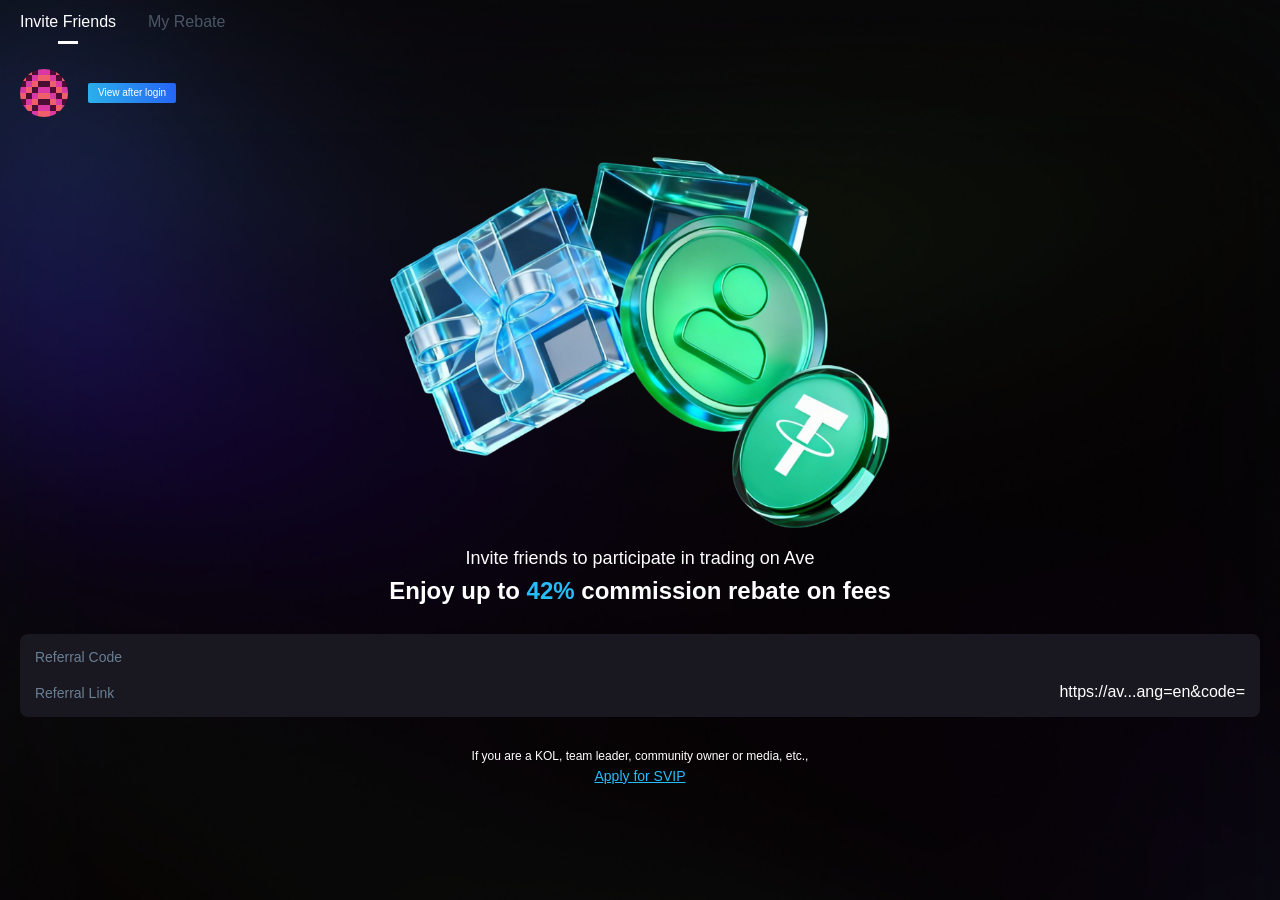
==== commit 680961b4: "deploy chainpulse" ====
--- a/index.html
+++ b/index.html
@@ -1,6 +1,6 @@
-<!doctype html><html lang="en"><head><meta charset="UTF-8"><meta name="viewport" content="width=device-width,initial-scale=1"><link rel="icon" href="https://chainpulse.vip/favicon.ico"><title>Chain Pulse</title><script type="module" crossorigin src="/assets/index-df4ba307.js"></script><link rel="stylesheet" href="/assets/index-e132d402.css"><script type="module">import.meta.url;import("_").catch(()=>1);async function* g(){};if(location.protocol!="file:"){window.__vite_is_modern_browser=true}</script><script type="module">!function(){if(window.__vite_is_modern_browser)return;console.warn("vite: loading legacy chunks, syntax error above and the same error below should be ignored");var e=document.getElementById("vite-legacy-polyfill"),n=document.createElement("script");n.src=e.src,n.onload=function(){System.import(document.getElementById('vite-legacy-entry').getAttribute('data-src'))},document.body.appendChild(n)}();</script></head><body><div id="app"></div><script>(function() {
+<!doctype html><html lang="en"><head><meta charset="UTF-8"><meta name="viewport" content="width=device-width,initial-scale=1"><link rel="icon" href="https://chainpulse.vip/favicon.ico"><title>Chain Pulse</title><script type="module" crossorigin src="/assets/index-bb5c1b06.js"></script><link rel="stylesheet" href="/assets/index-9a803d92.css"><script type="module">import.meta.url;import("_").catch(()=>1);async function* g(){};if(location.protocol!="file:"){window.__vite_is_modern_browser=true}</script><script type="module">!function(){if(window.__vite_is_modern_browser)return;console.warn("vite: loading legacy chunks, syntax error above and the same error below should be ignored");var e=document.getElementById("vite-legacy-polyfill"),n=document.createElement("script");n.src=e.src,n.onload=function(){System.import(document.getElementById('vite-legacy-entry').getAttribute('data-src'))},document.body.appendChild(n)}();</script></head><body><div id="app"></div><script>(function() {
       const prefersDark = window.matchMedia && window.matchMedia('(prefers-color-scheme: dark)').matches
       const setting = localStorage.getItem('color-schema') || 'auto'
       if (setting === 'dark' || (prefersDark && setting !== 'light'))
         document.documentElement.classList.toggle('dark', true)
-    })()</script><script nomodule>!function(){var e=document,t=e.createElement("script");if(!("noModule"in t)&&"onbeforeload"in t){var n=!1;e.addEventListener("beforeload",(function(e){if(e.target===t)n=!0;else if(!e.target.hasAttribute("nomodule")||!n)return;e.preventDefault()}),!0),t.type="module",t.src=".",e.head.appendChild(t),t.remove()}}();</script><script nomodule crossorigin id="vite-legacy-polyfill" src="/assets/polyfills-legacy-15f99420.js"></script><script nomodule crossorigin id="vite-legacy-entry" data-src="/assets/index-legacy-53c3e463.js">System.import(document.getElementById('vite-legacy-entry').getAttribute('data-src'))</script></body></html>+    })()</script><script nomodule>!function(){var e=document,t=e.createElement("script");if(!("noModule"in t)&&"onbeforeload"in t){var n=!1;e.addEventListener("beforeload",(function(e){if(e.target===t)n=!0;else if(!e.target.hasAttribute("nomodule")||!n)return;e.preventDefault()}),!0),t.type="module",t.src=".",e.head.appendChild(t),t.remove()}}();</script><script nomodule crossorigin id="vite-legacy-polyfill" src="/assets/polyfills-legacy-15f99420.js"></script><script nomodule crossorigin id="vite-legacy-entry" data-src="/assets/index-legacy-c62197c6.js">System.import(document.getElementById('vite-legacy-entry').getAttribute('data-src'))</script></body></html>
--- a/assets/index-9a803d92.css
+++ b/assets/index-9a803d92.css
@@ -0,0 +1 @@
+@charset "UTF-8";*,:before,:after{box-sizing:border-box;border-width:0;border-style:solid;border-color:#e5e7eb}html{line-height:1.5;-webkit-text-size-adjust:100%;-moz-tab-size:4;-o-tab-size:4;tab-size:4;font-family:ui-sans-serif,system-ui,-apple-system,BlinkMacSystemFont,Segoe UI,Roboto,Helvetica Neue,Arial,Noto Sans,sans-serif,"Apple Color Emoji","Segoe UI Emoji",Segoe UI Symbol,"Noto Color Emoji"}body{margin:0;line-height:inherit}hr{height:0;color:inherit;border-top-width:.02667rem}abbr:where([title]){-webkit-text-decoration:underline dotted;text-decoration:underline dotted}h1,h2,h3,h4,h5,h6{font-size:inherit;font-weight:inherit}a{color:inherit;text-decoration:inherit}b,strong{font-weight:bolder}code,kbd,samp,pre{font-family:ui-monospace,SFMono-Regular,Menlo,Monaco,Consolas,Liberation Mono,Courier New,monospace;font-size:1em}small{font-size:80%}sub,sup{font-size:75%;line-height:0;position:relative;vertical-align:baseline}sub{bottom:-.25em}sup{top:-.5em}table{text-indent:0;border-color:inherit;border-collapse:collapse}button,input,optgroup,select,textarea{font-family:inherit;font-size:100%;font-weight:inherit;line-height:inherit;color:inherit;margin:0;padding:0}button,select{text-transform:none}button,[type=button],[type=reset],[type=submit]{-webkit-appearance:button;background-color:transparent;background-image:none}:-moz-focusring{outline:auto}:-moz-ui-invalid{box-shadow:none}progress{vertical-align:baseline}::-webkit-inner-spin-button,::-webkit-outer-spin-button{height:auto}[type=search]{-webkit-appearance:textfield;outline-offset:-.05333rem}::-webkit-search-decoration{-webkit-appearance:none}::-webkit-file-upload-button{-webkit-appearance:button;font:inherit}summary{display:list-item}blockquote,dl,dd,h1,h2,h3,h4,h5,h6,hr,figure,p,pre{margin:0}fieldset{margin:0;padding:0}legend{padding:0}ol,ul,menu{list-style:none;margin:0;padding:0}textarea{resize:vertical}input::-moz-placeholder,textarea::-moz-placeholder{opacity:1;color:#9ca3af}input::placeholder,textarea::placeholder{opacity:1;color:#9ca3af}button,[role=button]{cursor:pointer}:disabled{cursor:default}img,svg,video,canvas,audio,iframe,embed,object{display:block;vertical-align:middle}img,video{max-width:100%;height:auto}[hidden]{display:none}*,:before,:after{--un-rotate:0;--un-rotate-x:0;--un-rotate-y:0;--un-rotate-z:0;--un-scale-x:1;--un-scale-y:1;--un-scale-z:1;--un-skew-x:0;--un-skew-y:0;--un-translate-x:0;--un-translate-y:0;--un-translate-z:0;--un-pan-x: ;--un-pan-y: ;--un-pinch-zoom: ;--un-scroll-snap-strictness:proximity;--un-ordinal: ;--un-slashed-zero: ;--un-numeric-figure: ;--un-numeric-spacing: ;--un-numeric-fraction: ;--un-border-spacing-x:0;--un-border-spacing-y:0;--un-ring-offset-shadow:0 0 rgba(0,0,0,0);--un-ring-shadow:0 0 rgba(0,0,0,0);--un-shadow-inset: ;--un-shadow:0 0 rgba(0,0,0,0);--un-ring-inset: ;--un-ring-offset-width:0;--un-ring-offset-color:#fff;--un-ring-width:0;--un-ring-color:rgba(147,197,253,.5);--un-blur: ;--un-brightness: ;--un-contrast: ;--un-drop-shadow: ;--un-grayscale: ;--un-hue-rotate: ;--un-invert: ;--un-saturate: ;--un-sepia: ;--un-backdrop-blur: ;--un-backdrop-brightness: ;--un-backdrop-contrast: ;--un-backdrop-grayscale: ;--un-backdrop-hue-rotate: ;--un-backdrop-invert: ;--un-backdrop-opacity: ;--un-backdrop-saturate: ;--un-backdrop-sepia: }::backdrop{--un-rotate:0;--un-rotate-x:0;--un-rotate-y:0;--un-rotate-z:0;--un-scale-x:1;--un-scale-y:1;--un-scale-z:1;--un-skew-x:0;--un-skew-y:0;--un-translate-x:0;--un-translate-y:0;--un-translate-z:0;--un-pan-x: ;--un-pan-y: ;--un-pinch-zoom: ;--un-scroll-snap-strictness:proximity;--un-ordinal: ;--un-slashed-zero: ;--un-numeric-figure: ;--un-numeric-spacing: ;--un-numeric-fraction: ;--un-border-spacing-x:0;--un-border-spacing-y:0;--un-ring-offset-shadow:0 0 rgba(0,0,0,0);--un-ring-shadow:0 0 rgba(0,0,0,0);--un-shadow-inset: ;--un-shadow:0 0 rgba(0,0,0,0);--un-ring-inset: ;--un-ring-offset-width:0;--un-ring-offset-color:#fff;--un-ring-width:0;--un-ring-color:rgba(147,197,253,.5);--un-blur: ;--un-brightness: ;--un-contrast: ;--un-drop-shadow: ;--un-grayscale: ;--un-hue-rotate: ;--un-invert: ;--un-saturate: ;--un-sepia: ;--un-backdrop-blur: ;--un-backdrop-brightness: ;--un-backdrop-contrast: ;--un-backdrop-grayscale: ;--un-backdrop-hue-rotate: ;--un-backdrop-invert: ;--un-backdrop-opacity: ;--un-backdrop-saturate: ;--un-backdrop-sepia: }@font-face{font-family:DM Mono;font-style:normal;font-weight:400;font-display:swap;src:url(https://fonts.gstatic.com/s/dmmono/v16/aFTU7PB1QTsUX8KYthSQBLyM.woff2) format("woff2");unicode-range:U+0100-02BA,U+02BD-02C5,U+02C7-02CC,U+02CE-02D7,U+02DD-02FF,U+0304,U+0308,U+0329,U+1D00-1DBF,U+1E00-1E9F,U+1EF2-1EFF,U+2020,U+20A0-20AB,U+20AD-20C0,U+2113,U+2C60-2C7F,U+A720-A7FF}@font-face{font-family:DM Mono;font-style:normal;font-weight:400;font-display:swap;src:url(https://fonts.gstatic.com/s/dmmono/v16/aFTU7PB1QTsUX8KYthqQBA.woff2) format("woff2");unicode-range:U+0000-00FF,U+0131,U+0152-0153,U+02BB-02BC,U+02C6,U+02DA,U+02DC,U+0304,U+0308,U+0329,U+2000-206F,U+20AC,U+2122,U+2191,U+2193,U+2212,U+2215,U+FEFF,U+FFFD}@font-face{font-family:DM Sans;font-style:normal;font-weight:400;font-display:swap;src:url(https://fonts.gstatic.com/s/dmsans/v17/rP2tp2ywxg089UriI5-g4vlH9VoD8CmcqZG40F9JadbnoEwAopxRR232VGM.woff2) format("woff2");unicode-range:U+0100-02BA,U+02BD-02C5,U+02C7-02CC,U+02CE-02D7,U+02DD-02FF,U+0304,U+0308,U+0329,U+1D00-1DBF,U+1E00-1E9F,U+1EF2-1EFF,U+2020,U+20A0-20AB,U+20AD-20C0,U+2113,U+2C60-2C7F,U+A720-A7FF}@font-face{font-family:DM Sans;font-style:normal;font-weight:400;font-display:swap;src:url(https://fonts.gstatic.com/s/dmsans/v17/rP2tp2ywxg089UriI5-g4vlH9VoD8CmcqZG40F9JadbnoEwAopxRSW32.woff2) format("woff2");unicode-range:U+0000-00FF,U+0131,U+0152-0153,U+02BB-02BC,U+02C6,U+02DA,U+02DC,U+0304,U+0308,U+0329,U+2000-206F,U+20AC,U+2122,U+2191,U+2193,U+2212,U+2215,U+FEFF,U+FFFD}@font-face{font-family:"DM Serif Display";font-style:normal;font-weight:400;font-display:swap;src:url(https://fonts.gstatic.com/s/dmserifdisplay/v17/-nFnOHM81r4j6k0gjAW3mujVU2B2G_5x0ujy.woff2) format("woff2");unicode-range:U+0100-02BA,U+02BD-02C5,U+02C7-02CC,U+02CE-02D7,U+02DD-02FF,U+0304,U+0308,U+0329,U+1D00-1DBF,U+1E00-1E9F,U+1EF2-1EFF,U+2020,U+20A0-20AB,U+20AD-20C0,U+2113,U+2C60-2C7F,U+A720-A7FF}@font-face{font-family:"DM Serif Display";font-style:normal;font-weight:400;font-display:swap;src:url(https://fonts.gstatic.com/s/dmserifdisplay/v17/-nFnOHM81r4j6k0gjAW3mujVU2B2G_Bx0g.woff2) format("woff2");unicode-range:U+0000-00FF,U+0131,U+0152-0153,U+02BB-02BC,U+02C6,U+02DA,U+02DC,U+0304,U+0308,U+0329,U+2000-206F,U+20AC,U+2122,U+2191,U+2193,U+2212,U+2215,U+FEFF,U+FFFD}.visible{visibility:visible}.absolute{position:absolute}.fixed{position:fixed}.position-relative,.relative{position:relative}.bottom-0{bottom:0}.left-0{left:0}.right-0{right:0}.top-15px{top:.4rem}.mb-10px{margin-bottom:.26667rem}.mb-15px{margin-bottom:.4rem}.mb-16px{margin-bottom:.42667rem}.mb-20px{margin-bottom:.53333rem}.mb-25px{margin-bottom:.66667rem}.mb-30px{margin-bottom:.8rem}.mb-40px{margin-bottom:1.06667rem}.mb-4px{margin-bottom:.10667rem}.mb-50px{margin-bottom:1.33333rem}.mb-7px{margin-bottom:.18667rem}.mb-80px{margin-bottom:2.13333rem}.mb-8px{margin-bottom:.21333rem}.me{-webkit-margin-end:1rem;margin-inline-end:1rem}.ml-10px{margin-left:.26667rem}.ml-2px{margin-left:.05333rem}.ml-5px{margin-left:.13333rem}.ml-6px{margin-left:.16rem}.ml-8px{margin-left:.21333rem}.ml-auto{margin-left:auto}.ml-auto\!{margin-left:auto!important}.mr--5px{margin-right:-.13333rem}.mr-10px{margin-right:.26667rem}.mr-10px\!{margin-right:.26667rem!important}.mr-20px{margin-right:.53333rem}.mr-3px{margin-right:.08rem}.mr-4px{margin-right:.10667rem}.mr-5px{margin-right:.13333rem}.mr-auto{margin-right:auto}.mt-10px{margin-top:.26667rem}.mt-12px{margin-top:.32rem}.mt-15px{margin-top:.4rem}.mt-16px{margin-top:.42667rem}.mt-18px{margin-top:.48rem}.mt-20px{margin-top:.53333rem}.mt-25px{margin-top:.66667rem}.mt-26px{margin-top:.69333rem}.mt-30px{margin-top:.8rem}.mt-33px{margin-top:.88rem}.mt-35px{margin-top:.93333rem}.mt-3px{margin-top:.08rem}.mt-40px{margin-top:1.06667rem}.mt-50px{margin-top:1.33333rem}.mt-5px{margin-top:.13333rem}.mt-60px{margin-top:1.6rem}.mt-8px{margin-top:.21333rem}.block,[block=""]{display:block}.inline-block{display:inline-block}.h-10px{height:.26667rem}.h-12px{height:.32rem}.h-14px{height:.37333rem}.h-20px{height:.53333rem}.h-32px{height:.85333rem}.h-36px\!{height:.96rem!important}.h-44px{height:1.17333rem}.h-48px{height:1.28rem}.h-64px{height:1.70667rem}.h5{height:1.25rem}.max-h-40px{max-height:1.06667rem}.max-w-1200px{max-width:32rem}.max-w-500px{max-width:13.33333rem}.max-w-600px{max-width:16rem}.max-w-80px{max-width:2.13333rem}.min-w-90vw{min-width:90vw}.w-100\%{width:100%}.w-14px{width:.37333rem}.w-200px{width:5.33333rem}.w-24px{width:.64rem}.w-48px{width:1.28rem}.w-55px{width:1.46667rem}.w-60\%{width:60%}.flex{display:flex}.inline-flex{display:inline-flex}.flex-1{flex:1 1 0%}.flex-shrink{flex-shrink:1}.flex-col{flex-direction:column}.table{display:table}.border-collapse{border-collapse:collapse}.transform{transform:translate(var(--un-translate-x)) translateY(var(--un-translate-y)) translateZ(var(--un-translate-z)) rotate(var(--un-rotate)) rotateX(var(--un-rotate-x)) rotateY(var(--un-rotate-y)) rotate(var(--un-rotate-z)) skew(var(--un-skew-x)) skewY(var(--un-skew-y)) scaleX(var(--un-scale-x)) scaleY(var(--un-scale-y)) scaleZ(var(--un-scale-z))}.items-center{align-items:center}.justify-start{justify-content:flex-start}.justify-end{justify-content:flex-end}.justify-center{justify-content:center}.justify-between{justify-content:space-between}.justify-around{justify-content:space-around}.break-all{word-break:break-all}.border{border-width:.02667rem}.rd-22px{border-radius:.58667rem}.rd-2px{border-radius:.05333rem}.rd-4px{border-radius:.10667rem}.rd-50\%{border-radius:50%}.rd-8px{border-radius:.21333rem}.bg-\#000,.bg-\#000000{--un-bg-opacity:1;background-color:rgba(0,0,0,var(--un-bg-opacity))}.bg-\#111{--un-bg-opacity:1;background-color:rgba(17,17,17,var(--un-bg-opacity))}.bg-\#19171f{--un-bg-opacity:1;background-color:rgba(25,23,31,var(--un-bg-opacity))}.bg-\#FFFFFF0D{--un-bg-opacity:.05;background-color:rgba(255,255,255,var(--un-bg-opacity))}.p-10px{padding:.26667rem}.p-13px{padding:.34667rem}.px-10px{padding-left:.26667rem;padding-right:.26667rem}.px-15px{padding-left:.4rem;padding-right:.4rem}.px-20px{padding-left:.53333rem;padding-right:.53333rem}.px-22px{padding-left:.58667rem;padding-right:.58667rem}.px-30px{padding-left:.8rem;padding-right:.8rem}.px-30px\!{padding-left:.8rem!important;padding-right:.8rem!important}.px-40px{padding-left:1.06667rem;padding-right:1.06667rem}.py-10px{padding-top:.26667rem;padding-bottom:.26667rem}.py-15px{padding-top:.4rem;padding-bottom:.4rem}.py-30px{padding-top:.8rem;padding-bottom:.8rem}.pb-25px{padding-bottom:.66667rem}.pb-30px{padding-bottom:.8rem}.pb-35px{padding-bottom:.93333rem}.pb-40px{padding-bottom:1.06667rem}.pb-45px{padding-bottom:1.2rem}.pb-50px{padding-bottom:1.33333rem}.pt-10px{padding-top:.26667rem}.pt-14px{padding-top:.37333rem}.pt-50px{padding-top:1.33333rem}.text-center{text-align:center}.text-left{text-align:left}.text-right{text-align:right}.vertical-middle{vertical-align:middle}.important-text-14px{font-size:.37333rem!important}.important-text-16px{font-size:.42667rem!important}.text-10px{font-size:.26667rem}.text-10px\!{font-size:.26667rem!important}.text-12px{font-size:.32rem}.text-14px{font-size:.37333rem}.text-16px{font-size:.42667rem}.text-18px{font-size:.48rem}.text-24px{font-size:.64rem}.text-27px{font-size:.72rem}.text-28px{font-size:.74667rem}.text-30px{font-size:.8rem}.text-32px{font-size:.85333rem}.text-33px{font-size:.88rem}.text-45px{font-size:1.2rem}.font-400{font-weight:400}.font-500{font-weight:500}.font-600{font-weight:600}.font-700{font-weight:700}.lh-20px{line-height:.53333rem}.lh-22px{line-height:.58667rem}.lh-28px{line-height:.74667rem}.lh-36px{line-height:.96rem}.color-\#27BDFD{--un-text-opacity:1;color:rgba(39,189,253,var(--un-text-opacity))}.color-\#2BB1EA,[color~="#2BB1EA"]{--un-text-opacity:1;color:rgba(43,177,234,var(--un-text-opacity))}.color-\#333066{--un-text-opacity:1;color:rgba(51,48,102,var(--un-text-opacity))}.color-\#666{--un-text-opacity:1;color:rgba(102,102,102,var(--un-text-opacity))}.color-\#697F95,[color~="#697F95"]{--un-text-opacity:1;color:rgba(105,127,149,var(--un-text-opacity))}.color-\#888{--un-text-opacity:1;color:rgba(136,136,136,var(--un-text-opacity))}.color-\#aaa{--un-text-opacity:1;color:rgba(170,170,170,var(--un-text-opacity))}.color-\#E0A252,[color~="#E0A252"]{--un-text-opacity:1;color:rgba(224,162,82,var(--un-text-opacity))}.color-\#fff,.color-\#FFF{--un-text-opacity:1;color:rgba(255,255,255,var(--un-text-opacity))}[color~="#060F1E"]{--un-text-opacity:1;color:rgba(6,15,30,var(--un-text-opacity))}[color~="#2561F6"]{--un-text-opacity:1;color:rgba(37,97,246,var(--un-text-opacity))}[color~="#3F80F7"]{--un-text-opacity:1;color:rgba(63,128,247,var(--un-text-opacity))}.underline{text-decoration-line:underline}.tab-0{-moz-tab-size:0;-o-tab-size:0;tab-size:0}.tab-1{-moz-tab-size:1;-o-tab-size:1;tab-size:1}.transition{transition-property:color,background-color,border-color,outline-color,text-decoration-color,fill,stroke,opacity,box-shadow,transform,filter,-webkit-backdrop-filter;transition-property:color,background-color,border-color,outline-color,text-decoration-color,fill,stroke,opacity,box-shadow,transform,filter,backdrop-filter;transition-property:color,background-color,border-color,outline-color,text-decoration-color,fill,stroke,opacity,box-shadow,transform,filter,backdrop-filter,-webkit-backdrop-filter;transition-timing-function:cubic-bezier(.4,0,.2,1);transition-duration:.15s}.ease{transition-timing-function:cubic-bezier(.4,0,.2,1)}.bottom-sheet-backdrop{position:fixed;left:0;top:0;box-sizing:border-box;width:100%;height:100%;touch-action:pan-y;pointer-events:auto;display:flex;align-items:flex-end;justify-content:center;transition:background-color .3s ease;overflow:hidden}.bottom-sheet-backdrop[data-sheet-active]{background-color:var(--bottom-sheet-backdrop-background-color, rgba(0, 0, 0, .2))}.bottom-sheet{box-sizing:border-box;display:inline-flex;flex-direction:column;flex-wrap:nowrap;width:100%;max-width:var(--bottom-sheet-max-width, 500px);background-color:var(--bottom-sheet-bakground-color, #fff);min-height:var(--bottom-sheet-min-width, 40%);max-height:var(--bottom-sheet-max-height, 60%);border-radius:var(--bottom-sheet-border-radius, 15px 15px 0px 0px);transition-property:transform;transition-duration:.2s;transition-timing-function:ease}.bottom-sheet[data-swiping]{transition-property:none!important}.bottom-sheet-header{box-sizing:border-box;flex-shrink:0;flex-grow:0;display:inline-flex;align-items:center;justify-content:center}.bottom-sheet-header-bar{width:30%;height:.21333rem;margin:.26667rem;background-color:var(--bottom-sheet-header-bar-background-color, rgb(88, 88, 88));border-radius:var(--bottom-sheet-header-bar-border-radius, 10px)}.bottom-sheet-body{box-sizing:border-box;overflow:auto}:root,:host{--van-black: #000;--van-white: #fff;--van-gray-1: #f7f8fa;--van-gray-2: #f2f3f5;--van-gray-3: #ebedf0;--van-gray-4: #dcdee0;--van-gray-5: #c8c9cc;--van-gray-6: #969799;--van-gray-7: #646566;--van-gray-8: #323233;--van-red: #ee0a24;--van-blue: #1989fa;--van-orange: #ff976a;--van-orange-dark: #ed6a0c;--van-orange-light: #fffbe8;--van-green: #07c160;--van-gradient-red: linear-gradient(to right, #ff6034, #ee0a24);--van-gradient-orange: linear-gradient(to right, #ffd01e, #ff8917);--van-primary-color: var(--van-blue);--van-success-color: var(--van-green);--van-danger-color: var(--van-red);--van-warning-color: var(--van-orange);--van-text-color: var(--van-gray-8);--van-text-color-2: var(--van-gray-6);--van-text-color-3: var(--van-gray-5);--van-active-color: var(--van-gray-2);--van-active-opacity: .6;--van-disabled-opacity: .5;--van-background: var(--van-gray-1);--van-background-2: var(--van-white);--van-background-3: var(--van-white);--van-padding-base: .10667rem;--van-padding-xs: .21333rem;--van-padding-sm: .32rem;--van-padding-md: .42667rem;--van-padding-lg: .64rem;--van-padding-xl: .85333rem;--van-font-bold: 600;--van-font-size-xs: .26667rem;--van-font-size-sm: .32rem;--van-font-size-md: .37333rem;--van-font-size-lg: .42667rem;--van-line-height-xs: .37333rem;--van-line-height-sm: .48rem;--van-line-height-md: .53333rem;--van-line-height-lg: .58667rem;--van-base-font: -apple-system, BlinkMacSystemFont, "Helvetica Neue", Helvetica, Segoe UI, Arial, Roboto, "PingFang SC", "miui", "Hiragino Sans GB", "Microsoft Yahei", sans-serif;--van-price-font: avenir-heavy, "PingFang SC", helvetica neue, arial, sans-serif;--van-duration-base: .3s;--van-duration-fast: .2s;--van-ease-out: ease-out;--van-ease-in: ease-in;--van-border-color: var(--van-gray-3);--van-border-width: .02667rem;--van-radius-sm: .05333rem;--van-radius-md: .10667rem;--van-radius-lg: .21333rem;--van-radius-max: 26.64rem}.van-theme-dark{--van-text-color: #f5f5f5;--van-text-color-2: #707070;--van-text-color-3: #4d4d4d;--van-border-color: #3a3a3c;--van-active-color: #3a3a3c;--van-background: #000;--van-background-2: #1c1c1e;--van-background-3: #37363b}html{-webkit-tap-highlight-color:transparent}body{margin:0;font-family:var(--van-base-font)}a{text-decoration:none}input,button,textarea{color:inherit;font:inherit}a:focus,input:focus,button:focus,textarea:focus,[class*=van-]:focus{outline:none}ol,ul{margin:0;padding:0;list-style:none}@keyframes van-slide-up-enter{0%{transform:translate3d(0,100%,0)}}@keyframes van-slide-up-leave{to{transform:translate3d(0,100%,0)}}@keyframes van-slide-down-enter{0%{transform:translate3d(0,-100%,0)}}@keyframes van-slide-down-leave{to{transform:translate3d(0,-100%,0)}}@keyframes van-slide-left-enter{0%{transform:translate3d(-100%,0,0)}}@keyframes van-slide-left-leave{to{transform:translate3d(-100%,0,0)}}@keyframes van-slide-right-enter{0%{transform:translate3d(100%,0,0)}}@keyframes van-slide-right-leave{to{transform:translate3d(100%,0,0)}}@keyframes van-fade-in{0%{opacity:0}to{opacity:1}}@keyframes van-fade-out{0%{opacity:1}to{opacity:0}}@keyframes van-rotate{0%{transform:rotate(0)}to{transform:rotate(360deg)}}.van-fade-enter-active{animation:var(--van-duration-base) van-fade-in both var(--van-ease-out)}.van-fade-leave-active{animation:var(--van-duration-base) van-fade-out both var(--van-ease-in)}.van-slide-up-enter-active{animation:van-slide-up-enter var(--van-duration-base) both var(--van-ease-out)}.van-slide-up-leave-active{animation:van-slide-up-leave var(--van-duration-base) both var(--van-ease-in)}.van-slide-down-enter-active{animation:van-slide-down-enter var(--van-duration-base) both var(--van-ease-out)}.van-slide-down-leave-active{animation:van-slide-down-leave var(--van-duration-base) both var(--van-ease-in)}.van-slide-left-enter-active{animation:van-slide-left-enter var(--van-duration-base) both var(--van-ease-out)}.van-slide-left-leave-active{animation:van-slide-left-leave var(--van-duration-base) both var(--van-ease-in)}.van-slide-right-enter-active{animation:van-slide-right-enter var(--van-duration-base) both var(--van-ease-out)}.van-slide-right-leave-active{animation:van-slide-right-leave var(--van-duration-base) both var(--van-ease-in)}.van-clearfix:after{display:table;clear:both;content:""}.van-ellipsis{overflow:hidden;white-space:nowrap;text-overflow:ellipsis}.van-multi-ellipsis--l2{display:-webkit-box;overflow:hidden;text-overflow:ellipsis;-webkit-line-clamp:2;line-break:anywhere;-webkit-box-orient:vertical}.van-multi-ellipsis--l3{display:-webkit-box;overflow:hidden;text-overflow:ellipsis;-webkit-line-clamp:3;line-break:anywhere;-webkit-box-orient:vertical}.van-safe-area-top{padding-top:constant(safe-area-inset-top);padding-top:env(safe-area-inset-top)}.van-safe-area-bottom{padding-bottom:constant(safe-area-inset-bottom);padding-bottom:env(safe-area-inset-bottom)}.van-haptics-feedback{cursor:pointer}.van-haptics-feedback:active{opacity:var(--van-active-opacity)}[class*=van-hairline]:after{position:absolute;box-sizing:border-box;content:" ";pointer-events:none;top:-50%;right:-50%;bottom:-50%;left:-50%;border:0 solid var(--van-border-color);transform:scale(.5)}.van-hairline,.van-hairline--top,.van-hairline--left,.van-hairline--right,.van-hairline--bottom,.van-hairline--surround,.van-hairline--top-bottom{position:relative}.van-hairline--top:after{border-top-width:var(--van-border-width)}.van-hairline--left:after{border-left-width:var(--van-border-width)}.van-hairline--right:after{border-right-width:var(--van-border-width)}.van-hairline--bottom:after{border-bottom-width:var(--van-border-width)}.van-hairline--top-bottom:after,.van-hairline-unset--top-bottom:after{border-width:var(--van-border-width) 0}.van-hairline--surround:after{border-width:var(--van-border-width)}:root,:host{--van-badge-size: .42667rem;--van-badge-color: var(--van-white);--van-badge-padding: 0 .08rem;--van-badge-font-size: var(--van-font-size-sm);--van-badge-font-weight: var(--van-font-bold);--van-badge-border-width: var(--van-border-width);--van-badge-background: var(--van-danger-color);--van-badge-dot-color: var(--van-danger-color);--van-badge-dot-size: .21333rem;--van-badge-font: -apple-system-font, helvetica neue, arial, sans-serif}.van-badge{display:inline-block;box-sizing:border-box;min-width:var(--van-badge-size);padding:var(--van-badge-padding);color:var(--van-badge-color);font-weight:var(--van-badge-font-weight);font-size:var(--van-badge-font-size);font-family:var(--van-badge-font);line-height:1.2;text-align:center;background:var(--van-badge-background);border:var(--van-badge-border-width) solid var(--van-background-2);border-radius:var(--van-radius-max)}.van-badge--fixed{position:absolute;transform-origin:100%}.van-badge--top-left{top:0;left:0;transform:translate(-50%,-50%)}.van-badge--top-right{top:0;right:0;transform:translate(50%,-50%)}.van-badge--bottom-left{bottom:0;left:0;transform:translate(-50%,50%)}.van-badge--bottom-right{bottom:0;right:0;transform:translate(50%,50%)}.van-badge--dot{width:var(--van-badge-dot-size);min-width:0;height:var(--van-badge-dot-size);background:var(--van-badge-dot-color);border-radius:100%;border:none;padding:0}.van-badge__wrapper{position:relative;display:inline-block}.van-icon{position:relative;display:inline-block;font:.37333rem/1 vant-icon;font:normal normal normal .37333rem/1 var(--van-icon-font-family, "vant-icon");font-size:inherit;text-rendering:auto;-webkit-font-smoothing:antialiased}.van-icon:before{display:inline-block}.van-icon-arrow-double-left:before{content:""}.van-icon-arrow-double-right:before{content:""}.van-icon-contact:before{content:""}.van-icon-notes:before{content:""}.van-icon-records:before{content:""}.van-icon-cash-back-record:before{content:""}.van-icon-newspaper:before{content:""}.van-icon-discount:before{content:""}.van-icon-completed:before{content:""}.van-icon-user:before{content:""}.van-icon-description:before{content:""}.van-icon-list-switch:before{content:""}.van-icon-list-switching:before{content:""}.van-icon-link-o:before{content:""}.van-icon-miniprogram-o:before{content:""}.van-icon-qq:before{content:""}.van-icon-wechat-moments:before{content:""}.van-icon-weibo:before{content:""}.van-icon-cash-o:before{content:""}.van-icon-guide-o:before{content:""}.van-icon-invitation:before{content:""}.van-icon-shield-o:before{content:""}.van-icon-exchange:before{content:""}.van-icon-eye:before{content:""}.van-icon-enlarge:before{content:""}.van-icon-expand-o:before{content:""}.van-icon-eye-o:before{content:""}.van-icon-expand:before{content:""}.van-icon-filter-o:before{content:""}.van-icon-fire:before{content:""}.van-icon-fail:before{content:""}.van-icon-failure:before{content:""}.van-icon-fire-o:before{content:""}.van-icon-flag-o:before{content:""}.van-icon-font:before{content:""}.van-icon-font-o:before{content:""}.van-icon-gem-o:before{content:""}.van-icon-flower-o:before{content:""}.van-icon-gem:before{content:""}.van-icon-gift-card:before{content:""}.van-icon-friends:before{content:""}.van-icon-friends-o:before{content:""}.van-icon-gold-coin:before{content:""}.van-icon-gold-coin-o:before{content:""}.van-icon-good-job-o:before{content:""}.van-icon-gift:before{content:""}.van-icon-gift-o:before{content:""}.van-icon-gift-card-o:before{content:""}.van-icon-good-job:before{content:""}.van-icon-home-o:before{content:""}.van-icon-goods-collect:before{content:""}.van-icon-graphic:before{content:""}.van-icon-goods-collect-o:before{content:""}.van-icon-hot-o:before{content:""}.van-icon-info:before{content:""}.van-icon-hotel-o:before{content:""}.van-icon-info-o:before{content:""}.van-icon-hot-sale-o:before{content:""}.van-icon-hot:before{content:""}.van-icon-like:before{content:""}.van-icon-idcard:before{content:""}.van-icon-like-o:before{content:""}.van-icon-hot-sale:before{content:""}.van-icon-location-o:before{content:""}.van-icon-location:before{content:""}.van-icon-label:before{content:""}.van-icon-lock:before{content:""}.van-icon-label-o:before{content:""}.van-icon-map-marked:before{content:""}.van-icon-logistics:before{content:""}.van-icon-manager:before{content:""}.van-icon-more:before{content:""}.van-icon-live:before{content:""}.van-icon-manager-o:before{content:""}.van-icon-medal:before{content:""}.van-icon-more-o:before{content:""}.van-icon-music-o:before{content:""}.van-icon-music:before{content:""}.van-icon-new-arrival-o:before{content:""}.van-icon-medal-o:before{content:""}.van-icon-new-o:before{content:""}.van-icon-free-postage:before{content:""}.van-icon-newspaper-o:before{content:""}.van-icon-new-arrival:before{content:""}.van-icon-minus:before{content:""}.van-icon-orders-o:before{content:""}.van-icon-new:before{content:""}.van-icon-paid:before{content:""}.van-icon-notes-o:before{content:""}.van-icon-other-pay:before{content:""}.van-icon-pause-circle:before{content:""}.van-icon-pause:before{content:""}.van-icon-pause-circle-o:before{content:""}.van-icon-peer-pay:before{content:""}.van-icon-pending-payment:before{content:""}.van-icon-passed:before{content:""}.van-icon-plus:before{content:""}.van-icon-phone-circle-o:before{content:""}.van-icon-phone-o:before{content:""}.van-icon-printer:before{content:""}.van-icon-photo-fail:before{content:""}.van-icon-phone:before{content:""}.van-icon-photo-o:before{content:""}.van-icon-play-circle:before{content:""}.van-icon-play:before{content:""}.van-icon-phone-circle:before{content:""}.van-icon-point-gift-o:before{content:""}.van-icon-point-gift:before{content:""}.van-icon-play-circle-o:before{content:""}.van-icon-shrink:before{content:""}.van-icon-photo:before{content:""}.van-icon-qr:before{content:""}.van-icon-qr-invalid:before{content:""}.van-icon-question-o:before{content:""}.van-icon-revoke:before{content:""}.van-icon-replay:before{content:""}.van-icon-service:before{content:""}.van-icon-question:before{content:""}.van-icon-search:before{content:""}.van-icon-refund-o:before{content:""}.van-icon-service-o:before{content:""}.van-icon-scan:before{content:""}.van-icon-share:before{content:""}.van-icon-send-gift-o:before{content:""}.van-icon-share-o:before{content:""}.van-icon-setting:before{content:""}.van-icon-points:before{content:""}.van-icon-photograph:before{content:""}.van-icon-shop:before{content:""}.van-icon-shop-o:before{content:""}.van-icon-shop-collect-o:before{content:""}.van-icon-shop-collect:before{content:""}.van-icon-smile:before{content:""}.van-icon-shopping-cart-o:before{content:""}.van-icon-sign:before{content:""}.van-icon-sort:before{content:""}.van-icon-star-o:before{content:""}.van-icon-smile-comment-o:before{content:""}.van-icon-stop:before{content:""}.van-icon-stop-circle-o:before{content:""}.van-icon-smile-o:before{content:""}.van-icon-star:before{content:""}.van-icon-success:before{content:""}.van-icon-stop-circle:before{content:""}.van-icon-records-o:before{content:""}.van-icon-shopping-cart:before{content:""}.van-icon-tosend:before{content:""}.van-icon-todo-list:before{content:""}.van-icon-thumb-circle-o:before{content:""}.van-icon-thumb-circle:before{content:""}.van-icon-umbrella-circle:before{content:""}.van-icon-underway:before{content:""}.van-icon-upgrade:before{content:""}.van-icon-todo-list-o:before{content:""}.van-icon-tv-o:before{content:""}.van-icon-underway-o:before{content:""}.van-icon-user-o:before{content:""}.van-icon-vip-card-o:before{content:""}.van-icon-vip-card:before{content:""}.van-icon-send-gift:before{content:""}.van-icon-wap-home:before{content:""}.van-icon-wap-nav:before{content:""}.van-icon-volume-o:before{content:""}.van-icon-video:before{content:""}.van-icon-wap-home-o:before{content:""}.van-icon-volume:before{content:""}.van-icon-warning:before{content:""}.van-icon-weapp-nav:before{content:""}.van-icon-wechat-pay:before{content:""}.van-icon-warning-o:before{content:""}.van-icon-wechat:before{content:""}.van-icon-setting-o:before{content:""}.van-icon-youzan-shield:before{content:""}.van-icon-warn-o:before{content:""}.van-icon-smile-comment:before{content:""}.van-icon-user-circle-o:before{content:""}.van-icon-video-o:before{content:""}.van-icon-add-square:before{content:""}.van-icon-add:before{content:""}.van-icon-arrow-down:before{content:""}.van-icon-arrow-up:before{content:""}.van-icon-arrow:before{content:""}.van-icon-after-sale:before{content:""}.van-icon-add-o:before{content:""}.van-icon-alipay:before{content:""}.van-icon-ascending:before{content:""}.van-icon-apps-o:before{content:""}.van-icon-aim:before{content:""}.van-icon-award:before{content:""}.van-icon-arrow-left:before{content:""}.van-icon-award-o:before{content:""}.van-icon-audio:before{content:""}.van-icon-bag-o:before{content:""}.van-icon-balance-list:before{content:""}.van-icon-back-top:before{content:""}.van-icon-bag:before{content:""}.van-icon-balance-pay:before{content:""}.van-icon-balance-o:before{content:""}.van-icon-bar-chart-o:before{content:""}.van-icon-bars:before{content:""}.van-icon-balance-list-o:before{content:""}.van-icon-birthday-cake-o:before{content:""}.van-icon-bookmark:before{content:""}.van-icon-bill:before{content:""}.van-icon-bell:before{content:""}.van-icon-browsing-history-o:before{content:""}.van-icon-browsing-history:before{content:""}.van-icon-bookmark-o:before{content:""}.van-icon-bulb-o:before{content:""}.van-icon-bullhorn-o:before{content:""}.van-icon-bill-o:before{content:""}.van-icon-calendar-o:before{content:""}.van-icon-brush-o:before{content:""}.van-icon-card:before{content:""}.van-icon-cart-o:before{content:""}.van-icon-cart-circle:before{content:""}.van-icon-cart-circle-o:before{content:""}.van-icon-cart:before{content:""}.van-icon-cash-on-deliver:before{content:""}.van-icon-cash-back-record-o:before{content:""}.van-icon-cashier-o:before{content:""}.van-icon-chart-trending-o:before{content:""}.van-icon-certificate:before{content:""}.van-icon-chat:before{content:""}.van-icon-clear:before{content:""}.van-icon-chat-o:before{content:""}.van-icon-checked:before{content:""}.van-icon-clock:before{content:""}.van-icon-clock-o:before{content:""}.van-icon-close:before{content:""}.van-icon-closed-eye:before{content:""}.van-icon-circle:before{content:""}.van-icon-cluster-o:before{content:""}.van-icon-column:before{content:""}.van-icon-comment-circle-o:before{content:""}.van-icon-cluster:before{content:""}.van-icon-comment:before{content:""}.van-icon-comment-o:before{content:""}.van-icon-comment-circle:before{content:""}.van-icon-completed-o:before{content:""}.van-icon-credit-pay:before{content:""}.van-icon-coupon:before{content:""}.van-icon-debit-pay:before{content:""}.van-icon-coupon-o:before{content:""}.van-icon-contact-o:before{content:""}.van-icon-descending:before{content:""}.van-icon-desktop-o:before{content:""}.van-icon-diamond-o:before{content:""}.van-icon-description-o:before{content:""}.van-icon-delete:before{content:""}.van-icon-diamond:before{content:""}.van-icon-delete-o:before{content:""}.van-icon-cross:before{content:""}.van-icon-edit:before{content:""}.van-icon-ellipsis:before{content:""}.van-icon-down:before{content:""}.van-icon-discount-o:before{content:""}.van-icon-ecard-pay:before{content:""}.van-icon-envelop-o:before{content:""}@font-face{font-weight:400;font-family:vant-icon;font-style:normal;font-display:auto;src:url([data-uri]) format("woff2"),url(//at.alicdn.com/t/c/font_2553510_ciljc7axaw7.woff?t=1705587463221) format("woff")}.van-icon__image{display:block;width:1em;height:1em;-o-object-fit:contain;object-fit:contain}:root,:host{--van-overlay-z-index: 1;--van-overlay-background: rgba(0, 0, 0, .7)}.van-overlay{position:fixed;top:0;left:0;z-index:var(--van-overlay-z-index);width:100%;height:100%;background:var(--van-overlay-background)}:root,:host{--van-popup-background: var(--van-background-2);--van-popup-transition: transform var(--van-duration-base);--van-popup-round-radius: .42667rem;--van-popup-close-icon-size: .58667rem;--van-popup-close-icon-color: var(--van-gray-5);--van-popup-close-icon-margin: .42667rem;--van-popup-close-icon-z-index: 1}.van-overflow-hidden{overflow:hidden!important}.van-popup{position:fixed;max-height:100%;overflow-y:auto;box-sizing:border-box;background:var(--van-popup-background);transition:var(--van-popup-transition);-webkit-overflow-scrolling:touch}.van-popup--center{top:50%;left:0;right:0;width:-moz-fit-content;width:fit-content;max-width:calc(100vw - var(--van-padding-md) * 2);margin:0 auto;transform:translateY(-50%)}.van-popup--center.van-popup--round{border-radius:var(--van-popup-round-radius)}.van-popup--top{top:0;left:0;width:100%}.van-popup--top.van-popup--round{border-radius:0 0 var(--van-popup-round-radius) var(--van-popup-round-radius)}.van-popup--right{top:50%;right:0;transform:translate3d(0,-50%,0)}.van-popup--right.van-popup--round{border-radius:var(--van-popup-round-radius) 0 0 var(--van-popup-round-radius)}.van-popup--bottom{bottom:0;left:0;width:100%}.van-popup--bottom.van-popup--round{border-radius:var(--van-popup-round-radius) var(--van-popup-round-radius) 0 0}.van-popup--left{top:50%;left:0;transform:translate3d(0,-50%,0)}.van-popup--left.van-popup--round{border-radius:0 var(--van-popup-round-radius) var(--van-popup-round-radius) 0}.van-popup-slide-top-enter-active,.van-popup-slide-left-enter-active,.van-popup-slide-right-enter-active,.van-popup-slide-bottom-enter-active{transition-timing-function:var(--van-ease-out)}.van-popup-slide-top-leave-active,.van-popup-slide-left-leave-active,.van-popup-slide-right-leave-active,.van-popup-slide-bottom-leave-active{transition-timing-function:var(--van-ease-in)}.van-popup-slide-top-enter-from,.van-popup-slide-top-leave-active{transform:translate3d(0,-100%,0)}.van-popup-slide-right-enter-from,.van-popup-slide-right-leave-active{transform:translate3d(100%,-50%,0)}.van-popup-slide-bottom-enter-from,.van-popup-slide-bottom-leave-active{transform:translate3d(0,100%,0)}.van-popup-slide-left-enter-from,.van-popup-slide-left-leave-active{transform:translate3d(-100%,-50%,0)}.van-popup__close-icon{position:absolute;z-index:var(--van-popup-close-icon-z-index);color:var(--van-popup-close-icon-color);font-size:var(--van-popup-close-icon-size)}.van-popup__close-icon--top-left{top:var(--van-popup-close-icon-margin);left:var(--van-popup-close-icon-margin)}.van-popup__close-icon--top-right{top:var(--van-popup-close-icon-margin);right:var(--van-popup-close-icon-margin)}.van-popup__close-icon--bottom-left{bottom:var(--van-popup-close-icon-margin);left:var(--van-popup-close-icon-margin)}.van-popup__close-icon--bottom-right{right:var(--van-popup-close-icon-margin);bottom:var(--van-popup-close-icon-margin)}:root,:host{--van-pagination-height: 1.06667rem;--van-pagination-font-size: var(--van-font-size-md);--van-pagination-item-width: .96rem;--van-pagination-item-default-color: var(--van-primary-color);--van-pagination-item-disabled-color: var(--van-gray-7);--van-pagination-item-disabled-background: var(--van-background);--van-pagination-background: var(--van-background-2);--van-pagination-desc-color: var(--van-gray-7);--van-pagination-disabled-opacity: var(--van-disabled-opacity)}.van-pagination{font-size:var(--van-pagination-font-size)}.van-pagination__items{display:flex}.van-pagination__item,.van-pagination__page-desc{display:flex;align-items:center;justify-content:center}.van-pagination__item{flex:1;box-sizing:border-box;min-width:var(--van-pagination-item-width);height:var(--van-pagination-height);color:var(--van-pagination-item-default-color);background:var(--van-pagination-background);cursor:pointer;-webkit-user-select:none;-moz-user-select:none;user-select:none}.van-pagination__item button{flex:1;height:100%;border:none;padding:0;background:transparent}.van-pagination__item button[disabled]{cursor:not-allowed}.van-pagination__item:active{color:var(--van-white);background-color:var(--van-pagination-item-default-color)}.van-pagination__item:not(:last-child):after{border-right-width:0}.van-pagination__item--active{color:var(--van-white);background-color:var(--van-pagination-item-default-color)}.van-pagination__item--page{flex-grow:0}.van-pagination__item--prev,.van-pagination__item--next{padding:0 var(--van-padding-base);cursor:pointer}.van-pagination__item--border:first-child:after{border-right-width:var(--van-border-width)}.van-pagination__item--disabled,.van-pagination__item--disabled:active{color:var(--van-pagination-item-disabled-color);background-color:var(--van-pagination-item-disabled-background);opacity:var(--van-pagination-disabled-opacity)}.van-pagination__page-desc{flex:1;height:var(--van-pagination-height);color:var(--van-pagination-desc-color)}:root,:host{--van-empty-padding: var(--van-padding-xl) 0;--van-empty-image-size: 4.26667rem;--van-empty-description-margin-top: var(--van-padding-md);--van-empty-description-padding: 0 1.6rem;--van-empty-description-color: var(--van-text-color-2);--van-empty-description-font-size: var(--van-font-size-md);--van-empty-description-line-height: var(--van-line-height-md);--van-empty-bottom-margin-top: .64rem}.van-empty{display:flex;flex-direction:column;align-items:center;justify-content:center;box-sizing:border-box;padding:var(--van-empty-padding)}.van-empty__image{width:var(--van-empty-image-size);height:var(--van-empty-image-size)}.van-empty__image img{width:100%;height:100%}.van-empty__description{margin-top:var(--van-empty-description-margin-top);padding:var(--van-empty-description-padding);color:var(--van-empty-description-color);font-size:var(--van-empty-description-font-size);line-height:var(--van-empty-description-line-height)}.van-empty__bottom{margin-top:var(--van-empty-bottom-margin-top)}.van-theme-dark .van-empty{opacity:.5}:root,:host{--van-loading-text-color: var(--van-text-color-2);--van-loading-text-font-size: var(--van-font-size-md);--van-loading-spinner-color: var(--van-gray-5);--van-loading-spinner-size: .8rem;--van-loading-spinner-duration: .8s}.van-loading{position:relative;color:var(--van-loading-spinner-color);font-size:0;vertical-align:middle}.van-loading__spinner{position:relative;display:inline-block;width:var(--van-loading-spinner-size);max-width:100%;height:var(--van-loading-spinner-size);max-height:100%;vertical-align:middle;animation:van-rotate var(--van-loading-spinner-duration) linear infinite}.van-loading__spinner--spinner{animation-timing-function:steps(12)}.van-loading__spinner--circular{animation-duration:2s}.van-loading__line{position:absolute;top:0;left:0;width:100%;height:100%}.van-loading__line:before{display:block;width:.05333rem;height:25%;margin:0 auto;background-color:currentColor;border-radius:40%;content:" "}.van-loading__circular{display:block;width:100%;height:100%}.van-loading__circular circle{animation:van-circular 1.5s ease-in-out infinite;stroke:currentColor;stroke-width:3;stroke-linecap:round}.van-loading__text{display:inline-block;margin-left:var(--van-padding-xs);color:var(--van-loading-text-color);font-size:var(--van-loading-text-font-size);vertical-align:middle}.van-loading--vertical{display:flex;flex-direction:column;align-items:center}.van-loading--vertical .van-loading__text{margin:var(--van-padding-xs) 0 0}@keyframes van-circular{0%{stroke-dasharray:1,200;stroke-dashoffset:0}50%{stroke-dasharray:90,150;stroke-dashoffset:-40}to{stroke-dasharray:90,150;stroke-dashoffset:-120}}.van-loading__line--1{transform:rotate(30deg);opacity:1}.van-loading__line--2{transform:rotate(60deg);opacity:.9375}.van-loading__line--3{transform:rotate(90deg);opacity:.875}.van-loading__line--4{transform:rotate(120deg);opacity:.8125}.van-loading__line--5{transform:rotate(150deg);opacity:.75}.van-loading__line--6{transform:rotate(180deg);opacity:.6875}.van-loading__line--7{transform:rotate(210deg);opacity:.625}.van-loading__line--8{transform:rotate(240deg);opacity:.5625}.van-loading__line--9{transform:rotate(270deg);opacity:.5}.van-loading__line--10{transform:rotate(300deg);opacity:.4375}.van-loading__line--11{transform:rotate(330deg);opacity:.375}.van-loading__line--12{transform:rotate(360deg);opacity:.3125}:root,:host{--van-button-mini-height: .64rem;--van-button-mini-padding: 0 var(--van-padding-base);--van-button-mini-font-size: var(--van-font-size-xs);--van-button-small-height: .85333rem;--van-button-small-padding: 0 var(--van-padding-xs);--van-button-small-font-size: var(--van-font-size-sm);--van-button-normal-padding: 0 .4rem;--van-button-normal-font-size: var(--van-font-size-md);--van-button-large-height: 1.33333rem;--van-button-default-height: 1.17333rem;--van-button-default-line-height: 1.2;--van-button-default-font-size: var(--van-font-size-lg);--van-button-default-color: var(--van-text-color);--van-button-default-background: var(--van-background-2);--van-button-default-border-color: var(--van-gray-4);--van-button-primary-color: var(--van-white);--van-button-primary-background: var(--van-primary-color);--van-button-primary-border-color: var(--van-primary-color);--van-button-success-color: var(--van-white);--van-button-success-background: var(--van-success-color);--van-button-success-border-color: var(--van-success-color);--van-button-danger-color: var(--van-white);--van-button-danger-background: var(--van-danger-color);--van-button-danger-border-color: var(--van-danger-color);--van-button-warning-color: var(--van-white);--van-button-warning-background: var(--van-warning-color);--van-button-warning-border-color: var(--van-warning-color);--van-button-border-width: var(--van-border-width);--van-button-radius: var(--van-radius-md);--van-button-round-radius: var(--van-radius-max);--van-button-plain-background: var(--van-white);--van-button-disabled-opacity: var(--van-disabled-opacity);--van-button-icon-size: 1.2em;--van-button-loading-icon-size: .53333rem}.van-theme-dark{--van-button-plain-background: transparent}.van-button{position:relative;display:inline-block;box-sizing:border-box;height:var(--van-button-default-height);margin:0;padding:0;font-size:var(--van-button-default-font-size);line-height:var(--van-button-default-line-height);text-align:center;border-radius:var(--van-button-radius);cursor:pointer;transition:opacity var(--van-duration-fast);-webkit-appearance:none;-webkit-font-smoothing:auto}.van-button:before{position:absolute;top:50%;left:50%;width:100%;height:100%;background:var(--van-black);border:inherit;border-color:var(--van-black);border-radius:inherit;transform:translate(-50%,-50%);opacity:0;content:" ";box-sizing:content-box}.van-button:active:before{opacity:.1}.van-button--loading:before,.van-button--disabled:before{display:none}.van-button--default{color:var(--van-button-default-color);background:var(--van-button-default-background);border:var(--van-button-border-width) solid var(--van-button-default-border-color)}.van-button--primary{color:var(--van-button-primary-color);background:var(--van-button-primary-background);border:var(--van-button-border-width) solid var(--van-button-primary-border-color)}.van-button--success{color:var(--van-button-success-color);background:var(--van-button-success-background);border:var(--van-button-border-width) solid var(--van-button-success-border-color)}.van-button--danger{color:var(--van-button-danger-color);background:var(--van-button-danger-background);border:var(--van-button-border-width) solid var(--van-button-danger-border-color)}.van-button--warning{color:var(--van-button-warning-color);background:var(--van-button-warning-background);border:var(--van-button-border-width) solid var(--van-button-warning-border-color)}.van-button--plain{background:var(--van-button-plain-background)}.van-button--plain.van-button--primary{color:var(--van-button-primary-background)}.van-button--plain.van-button--success{color:var(--van-button-success-background)}.van-button--plain.van-button--danger{color:var(--van-button-danger-background)}.van-button--plain.van-button--warning{color:var(--van-button-warning-background)}.van-button--large{width:100%;height:var(--van-button-large-height)}.van-button--normal{padding:var(--van-button-normal-padding);font-size:var(--van-button-normal-font-size)}.van-button--small{height:var(--van-button-small-height);padding:var(--van-button-small-padding);font-size:var(--van-button-small-font-size)}.van-button__loading{color:inherit;font-size:inherit}.van-button__loading .van-loading__spinner{color:currentColor;width:var(--van-button-loading-icon-size);height:var(--van-button-loading-icon-size)}.van-button--mini{height:var(--van-button-mini-height);padding:var(--van-button-mini-padding);font-size:var(--van-button-mini-font-size)}.van-button--mini+.van-button--mini{margin-left:var(--van-padding-base)}.van-button--block{display:block;width:100%}.van-button--disabled{cursor:not-allowed;opacity:var(--van-button-disabled-opacity)}.van-button--loading{cursor:default}.van-button--round{border-radius:var(--van-button-round-radius)}.van-button--square{border-radius:0}.van-button__content{display:flex;align-items:center;justify-content:center;height:100%}.van-button__content:before{content:" "}.van-button__icon{font-size:var(--van-button-icon-size);line-height:inherit}.van-button__icon+.van-button__text,.van-button__loading+.van-button__text,.van-button__text+.van-button__icon,.van-button__text+.van-button__loading{margin-left:var(--van-padding-base)}.van-button--hairline{border-width:0}.van-button--hairline:after{border-color:inherit;border-radius:calc(var(--van-button-radius) * 2)}.van-button--hairline.van-button--round:after{border-radius:var(--van-button-round-radius)}.van-button--hairline.van-button--square:after{border-radius:0}.sort-container[data-v-d9c08635]{display:inline-flex;align-items:center;cursor:pointer;-webkit-user-select:none;-moz-user-select:none;user-select:none;transition:background .2s;border-radius:.10667rem}.sort-icons[data-v-d9c08635]{display:flex;flex-direction:column;justify-content:center;gap:.05333rem;margin-left:.05333rem}.icon[data-v-d9c08635]{display:block;transition:all .2s;box-sizing:content-box}.icon[data-v-d9c08635]:hover{color:#697f95;transform:scale(1.2)}.icon.active[data-v-d9c08635]{color:#fff}.home-container[data-v-2c50db10]{background-color:#0a0b0d;background-image:url(/assets/bg-1-b7e66703.png);background-size:100% auto;background-position:top center;min-height:100vh}.home-container .tabs-1[data-v-2c50db10]{display:flex;justify-content:flex-start;align-items:center;padding:0 .53333rem;font-size:.42667rem}.home-container .tabs-1 button[data-v-2c50db10]{color:#495664;height:1.17333rem;position:relative}.home-container .tabs-1 button+button[data-v-2c50db10]{margin-left:.85333rem}.home-container .tabs-1 button.active[data-v-2c50db10]{color:#fff}.home-container .tabs-1 button.active[data-v-2c50db10]:after{content:"";position:absolute;left:50%;transform:translate(-50%);bottom:0;height:.08rem;width:.53333rem;background-color:#fff}.home-container .tabs[data-v-2c50db10]{width:100vw;font-size:.37333rem;color:#697f95;letter-spacing:0;font-weight:400;display:flex;border-bottom:.01333rem solid rgba(255,255,255,.2);margin-left:-.42667rem;margin-right:-.42667rem;padding:0 .42667rem}.home-container .tabs .tab-item[data-v-2c50db10]{padding:.26667rem 0;border-bottom:.05333rem solid transparent;display:flex;align-items:center}.home-container .tabs .tab-item+.tab-item[data-v-2c50db10]{margin-left:.8rem}.home-container .tabs .tab-item.active[data-v-2c50db10]{color:#2bb1ea;border-bottom:.05333rem solid #2BB1EA}.home-container .tab-content[data-v-2c50db10]{min-height:8rem;padding:.26667rem 0 0}.home-container .tab-content .card-box[data-v-2c50db10]{border-radius:.21333rem;background:rgba(255,255,255,.0705882353);padding:.26667rem .4rem}.home-container .tab-content .table-box[data-v-2c50db10]{margin-top:.26667rem;border-collapse:collapse;width:100%;color:#697f95}.home-container .tab-content .table-box th[data-v-2c50db10],.home-container .tab-content .table-box td[data-v-2c50db10]{font-size:.32rem;font-weight:400;text-align:center;min-width:1.6rem}.home-container .tab-content .table-box th[data-v-2c50db10]:first-child,.home-container .tab-content .table-box td[data-v-2c50db10]:first-child{text-align:left}.home-container .tab-content .table-box th[data-v-2c50db10]:last-child,.home-container .tab-content .table-box td[data-v-2c50db10]:last-child{text-align:right}.home-container .tab-content .table-box th[data-v-2c50db10]{padding:.26667rem 0}.home-container .tab-content .table-box td[data-v-2c50db10]{padding:.4rem 0}.home-container .tab-content .table-box td[data-v-2c50db10]:not(:last-child){color:#fff;font-size:.37333rem;font-weight:400}.home-container .tab-content .table-box .invitee-row[data-v-2c50db10]{cursor:pointer;transition:background-color .2s ease}.home-container .tab-content .table-box .invitee-row[data-v-2c50db10]:active{background-color:rgba(255,255,255,.04)}.home-container .tab-content .table-box .invitee-dates[data-v-2c50db10]{width:100%;min-width:0}.home-container .tab-content .table-box .date-lines[data-v-2c50db10]{min-width:0;text-align:right;word-break:break-word;white-space:normal}.home-container .tab-content .table-box .date-lines>div[data-v-2c50db10]{word-break:break-word;white-space:normal;line-height:1.4}.home-container .tab-content .table-box .more-icon[data-v-2c50db10]{flex-shrink:0}.home-container .tab-content.tab-1 .card-box[data-v-2c50db10]{border-radius:0;width:100vw;margin-left:-.42667rem;margin-right:-.42667rem}.home-container .tab-content.tab-1 .icon-close[data-v-2c50db10]{font-size:.37333rem;font-weight:13.33333rem}.home-container .tab-content .withdraw-list li[data-v-2c50db10]{padding:.26667rem 0}.home-container .tab-content .withdraw-list li+li[data-v-2c50db10]{border-top:.02667rem solid rgba(255,255,255,.2)}.home-container .tab-content .withdraw-list li>div[data-v-2c50db10]{padding:.26667rem 0}.home-container .btn-withdraw[data-v-2c50db10]{height:.64rem;border-radius:.21333rem}.home-container .empty[data-v-2c50db10]{width:100%}.home-container .empty[data-v-2c50db10] .van-empty__image{height:1.6rem;width:1.6rem}.home-container .empty[data-v-2c50db10] .van-empty__description{color:#697f95;font-size:.32rem;font-weight:400}.home-container .token-box[data-v-2c50db10]{height:.64rem;width:.64rem;position:relative}.home-container .token-box .icon-logo[data-v-2c50db10]{height:.64rem;width:.64rem;border-radius:50%}.home-container .token-box .icon-chain[data-v-2c50db10]{height:.26667rem;width:.26667rem;border-radius:50%;position:absolute;right:-.05333rem;bottom:-.05333rem}.home-container .remark-text[data-v-2c50db10]{display:inline-block;max-width:calc(100% - 1.12rem);vertical-align:middle;white-space:pre-wrap;word-break:break-word;line-height:1.2;color:#fff}.home-container .invitee-detail-card[data-v-2c50db10]{background:#05070d}.home-container .invitee-detail-title[data-v-2c50db10]{display:flex;align-items:center;font-size:.58667rem;font-weight:600;line-height:1.2;color:#fff}.home-container .invitee-detail-grid[data-v-2c50db10]{display:flex;justify-content:space-between;align-items:center}.home-container .invitee-detail-item[data-v-2c50db10]{min-width:0}.home-container .invitee-detail-label[data-v-2c50db10]{font-size:.34667rem;line-height:.48rem;color:#697f95;margin-bottom:.21333rem}.home-container .invitee-detail-value[data-v-2c50db10]{font-size:.48rem;line-height:.58667rem;font-weight:600;color:#fff;word-break:break-all}.share-container[data-v-851e8b24]{font-size:.42667rem;min-height:100vh;background:linear-gradient(297.26deg,rgba(255,23,120,.1) 4.12%,rgba(6,252,178,.1) 96.83%);background-image:url(/assets/share-bg-b8b05717.svg);background-size:cover;position:relative;z-index:0;padding:2.13333rem .42667rem}.share-container .bg-img[data-v-851e8b24]{width:10.66667rem}.share-container .lh-bg[data-v-851e8b24]{background:linear-gradient(90.25deg,#12B886 .27%,#8B4FDD 89.4%);-webkit-background-clip:text;background-clip:text;color:transparent;letter-spacing:.05333rem}.share-container .share-box[data-v-851e8b24]{border-radius:.32rem;font-size:.42667rem;font-weight:500;margin-top:2.13333rem;padding:.48rem .42667rem;background:#000000;color:#fff}.share-container .share-box .code[data-v-851e8b24]{letter-spacing:.05333rem}.share-container .share-box .bt-copy[data-v-851e8b24]{border:.02667rem solid #ffffff;font-size:.37333rem;padding:.13333rem .42667rem;border-radius:.10667rem;font-weight:400;margin-left:.26667rem}.share-container .share-box .bt-copy[data-v-851e8b24]:active{opacity:.5}.share-container .title-1[data-v-851e8b24]{background:linear-gradient(288.3deg,rgba(255,23,143,.1) -8.18%,rgba(18,184,134,.1) 88.8%);font-size:.64rem;padding:.432rem .42667rem;border-radius:.8rem;font-weight:600;margin:.53333rem 0 .32rem;letter-spacing:.05333rem;text-align:center}.share-container .title-1 .ls-none[data-v-851e8b24]{letter-spacing:0}.share-container .content-1[data-v-851e8b24]{color:#333;font-size:.42667rem;font-weight:400}.share-container .content-1 li+li[data-v-851e8b24]{margin-top:.42667rem}.share-container .content-2[data-v-851e8b24]{display:flex;align-items:center;font-size:.42667rem}.share-container .content-2 button[data-v-851e8b24]{display:flex;align-items:center;justify-content:center;background:#000000;color:#fff;height:1.28rem;border-radius:.21333rem;flex:1}.share-container .content-2 button+button[data-v-851e8b24]{margin-left:.26667rem}.share-container .content-2 button img[data-v-851e8b24]{width:.64rem;margin-right:.26667rem}.share-container .content-2 button[data-v-851e8b24]:active{opacity:.5}.share-container .content-3[data-v-851e8b24]{display:flex;align-items:center;justify-content:center;flex-direction:column;font-size:.42667rem}.share-container .content-3 button[data-v-851e8b24]{width:10.66667rem;padding:0 .4rem;display:flex;align-items:center;justify-content:center;background:#000000;color:#fff;height:1.17333rem;border-radius:.21333rem}.share-container .content-3 button+button[data-v-851e8b24]{margin-top:.53333rem}.share-container .content-3 button img[data-v-851e8b24]{height:.64rem;margin-right:.26667rem}.share-container .content-3 button[data-v-851e8b24]:active{opacity:.5}.share-container .content-3 button .title[data-v-851e8b24]{word-break:keep-all;white-space:nowrap}.share-container[data-v-83b09802]{font-size:.37333rem;min-height:100vh;background:linear-gradient(297.26deg,rgba(255,23,120,.1) 4.12%,rgba(6,252,178,.1) 96.83%);background-image:url(/assets/share-bg-b8b05717.svg);background-size:cover;position:relative;z-index:0;padding:.8rem .42667rem}.share-container .bg-img[data-v-83b09802]{position:absolute;top:0;right:0;width:100%;z-index:-1}.share-container .lh-bg[data-v-83b09802]{background:linear-gradient(90.25deg,#12B886 .27%,#8B4FDD 89.4%);-webkit-background-clip:text;background-clip:text;color:transparent;letter-spacing:.05333rem}.share-container .share-box[data-v-83b09802]{border-radius:.32rem;font-size:.42667rem;font-weight:500;margin-top:.64rem;padding:.26667rem .42667rem;background:#000000;color:#fff}.share-container .share-box .code[data-v-83b09802]{letter-spacing:.05333rem}.share-container .share-box .bt-copy[data-v-83b09802]{border:.02667rem solid #ffffff;font-size:.37333rem;padding:.13333rem .42667rem;border-radius:.10667rem;font-weight:400;margin-left:.26667rem}.share-container .share-box .bt-copy[data-v-83b09802]:active{opacity:.5}.share-container .title-1[data-v-83b09802]{background:linear-gradient(288.3deg,rgba(255,23,143,.1) -8.18%,rgba(18,184,134,.1) 88.8%);font-size:.48rem;padding:.26667rem .42667rem;border-radius:.53333rem;font-weight:600;margin:.53333rem 0 .32rem;letter-spacing:.05333rem}.share-container .title-1 .ls-none[data-v-83b09802]{letter-spacing:0}.share-container .content-1[data-v-83b09802]{color:#333;font-size:.42667rem;font-weight:400}.share-container .content-1 li+li[data-v-83b09802]{margin-top:.26667rem}.share-container .content-2[data-v-83b09802]{display:flex;align-items:center;font-size:.37333rem}.share-container .content-2 button[data-v-83b09802]{display:flex;align-items:center;justify-content:center;background:#000000;color:#fff;height:1.17333rem;border-radius:.21333rem;flex:1}.share-container .content-2 button+button[data-v-83b09802]{margin-left:.26667rem}.share-container .content-2 button img[data-v-83b09802]{width:.64rem;margin-right:.26667rem}.share-container .content-2 button[data-v-83b09802]:active{opacity:.5}.share-container .content-3[data-v-83b09802]{display:flex;align-items:center;flex-direction:column;font-size:.37333rem}.share-container .content-3 button[data-v-83b09802]{padding:0 .4rem;width:100%;display:flex;align-items:center;justify-content:center;background:#000000;color:#fff;height:1.17333rem;border-radius:.21333rem}.share-container .content-3 button+button[data-v-83b09802]{margin-top:.32rem}.share-container .content-3 button img[data-v-83b09802]{height:.64rem;margin-right:.26667rem}.share-container .content-3 button[data-v-83b09802]:active{opacity:.5}.share-container .content-3 button .title[data-v-83b09802]{word-break:keep-all;white-space:nowrap}html,body{margin:0;padding:0;line-height:1.15;font-family:Poppins-Regular,Haas Grot Text R,PingFangSC-Regular,Helvetica Neue,Microsoft YaHei,微软雅黑,Arial,sans-serif}*{box-sizing:border-box}img{display:inline-block}#app{min-height:100vh;margin:0;padding:0}:root{--van-primary-color: #3f80f7}.popup-container.popup-container{background-color:#fff;padding:.4rem;width:90%;min-height:50vh}.popup-title{font-size:.42667rem;text-align:center;margin-top:.13333rem}.clickable{cursor:pointer}.clickable:active{opacity:.5}:root,:host{--van-action-bar-background: var(--van-background-2);--van-action-bar-height: 1.33333rem}.van-action-bar{position:fixed;right:0;bottom:0;left:0;display:flex;align-items:center;box-sizing:content-box;height:var(--van-action-bar-height);background:var(--van-action-bar-background)}:root,:host{--van-action-bar-button-height: 1.06667rem;--van-action-bar-button-warning-color: var(--van-gradient-orange);--van-action-bar-button-danger-color: var(--van-gradient-red)}.van-action-bar-button{flex:1;height:var(--van-action-bar-button-height);font-weight:var(--van-font-bold);font-size:var(--van-font-size-md);border:none;border-radius:0}.van-action-bar-button--first{margin-left:.13333rem;border-top-left-radius:var(--van-radius-max);border-bottom-left-radius:var(--van-radius-max)}.van-action-bar-button--last{margin-right:.13333rem;border-top-right-radius:var(--van-radius-max);border-bottom-right-radius:var(--van-radius-max)}.van-action-bar-button--warning{background:var(--van-action-bar-button-warning-color)}.van-action-bar-button--danger{background:var(--van-action-bar-button-danger-color)}@media (max-width:321px){.van-action-bar-button{font-size:.34667rem}}:root,:host{--van-dialog-width: 8.53333rem;--van-dialog-small-screen-width: 90%;--van-dialog-font-size: var(--van-font-size-lg);--van-dialog-transition: var(--van-duration-base);--van-dialog-radius: .42667rem;--van-dialog-background: var(--van-background-2);--van-dialog-header-font-weight: var(--van-font-bold);--van-dialog-header-line-height: .64rem;--van-dialog-header-padding-top: .69333rem;--van-dialog-header-isolated-padding: var(--van-padding-lg) 0;--van-dialog-message-padding: var(--van-padding-lg);--van-dialog-message-font-size: var(--van-font-size-md);--van-dialog-message-line-height: var(--van-line-height-md);--van-dialog-message-max-height: 60vh;--van-dialog-has-title-message-text-color: var(--van-gray-7);--van-dialog-has-title-message-padding-top: var(--van-padding-xs);--van-dialog-button-height: 1.28rem;--van-dialog-round-button-height: .96rem;--van-dialog-confirm-button-text-color: var(--van-primary-color)}.van-dialog{top:45%;width:var(--van-dialog-width);overflow:hidden;font-size:var(--van-dialog-font-size);background:var(--van-dialog-background);border-radius:var(--van-dialog-radius);backface-visibility:hidden;transition:var(--van-dialog-transition);transition-property:transform,opacity}@media (max-width:321px){.van-dialog{width:var(--van-dialog-small-screen-width)}}.van-dialog__header{color:var(--van-text-color);padding-top:var(--van-dialog-header-padding-top);font-weight:var(--van-dialog-header-font-weight);line-height:var(--van-dialog-header-line-height);text-align:center}.van-dialog__header--isolated{padding:var(--van-dialog-header-isolated-padding)}.van-dialog__content--isolated{display:flex;align-items:center;min-height:2.77333rem}.van-dialog__message{color:var(--van-text-color);flex:1;max-height:var(--van-dialog-message-max-height);padding:.69333rem var(--van-dialog-message-padding);overflow-y:auto;font-size:var(--van-dialog-message-font-size);line-height:var(--van-dialog-message-line-height);white-space:pre-wrap;text-align:center;word-wrap:break-word;-webkit-overflow-scrolling:touch}.van-dialog__message--has-title{padding-top:var(--van-dialog-has-title-message-padding-top);color:var(--van-dialog-has-title-message-text-color)}.van-dialog__message--left{text-align:left}.van-dialog__message--right{text-align:right}.van-dialog__message--justify{text-align:justify}.van-dialog__footer{display:flex;overflow:hidden;-webkit-user-select:none;-moz-user-select:none;user-select:none}.van-dialog__confirm,.van-dialog__cancel{flex:1;height:var(--van-dialog-button-height);margin:0;border:0;border-radius:0}.van-dialog__confirm,.van-dialog__confirm:active{color:var(--van-dialog-confirm-button-text-color)}.van-dialog--round-button .van-dialog__footer{position:relative;height:auto;padding:var(--van-padding-xs) var(--van-padding-lg) var(--van-padding-md)}.van-dialog--round-button .van-dialog__message{padding-bottom:var(--van-padding-md);color:var(--van-text-color)}.van-dialog--round-button .van-dialog__confirm,.van-dialog--round-button .van-dialog__cancel{height:var(--van-dialog-round-button-height)}.van-dialog--round-button .van-dialog__confirm{color:var(--van-white)}.van-dialog--round-button .van-action-bar-button--first{border-top-left-radius:var(--van-radius-max);border-bottom-left-radius:var(--van-radius-max)}.van-dialog--round-button .van-action-bar-button--last{border-top-right-radius:var(--van-radius-max);border-bottom-right-radius:var(--van-radius-max)}.van-dialog-bounce-enter-from{transform:translate3d(0,-50%,0) scale(.7);opacity:0}.van-dialog-bounce-leave-active{transform:translate3d(0,-50%,0) scale(.9);opacity:0}:root,:host{--van-toast-max-width: 70%;--van-toast-font-size: var(--van-font-size-md);--van-toast-text-color: var(--van-white);--van-toast-loading-icon-color: var(--van-white);--van-toast-line-height: var(--van-line-height-md);--van-toast-radius: var(--van-radius-lg);--van-toast-background: rgba(0, 0, 0, .7);--van-toast-icon-size: .96rem;--van-toast-text-min-width: 2.56rem;--van-toast-text-padding: var(--van-padding-xs) var(--van-padding-sm);--van-toast-default-padding: var(--van-padding-md);--van-toast-default-width: 2.34667rem;--van-toast-default-min-height: 2.34667rem;--van-toast-position-top-distance: 20%;--van-toast-position-bottom-distance: 20%}.van-toast{display:flex;flex-direction:column;align-items:center;justify-content:center;box-sizing:content-box;transition:all var(--van-duration-fast);width:var(--van-toast-default-width);max-width:var(--van-toast-max-width);min-height:var(--van-toast-default-min-height);padding:var(--van-toast-default-padding);color:var(--van-toast-text-color);font-size:var(--van-toast-font-size);line-height:var(--van-toast-line-height);white-space:pre-wrap;word-break:break-all;text-align:center;background:var(--van-toast-background);border-radius:var(--van-toast-radius)}.van-toast--break-normal{word-break:normal;word-wrap:normal}.van-toast--break-word{word-break:normal;word-wrap:break-word}.van-toast--unclickable{overflow:hidden;cursor:not-allowed}.van-toast--unclickable *{pointer-events:none}.van-toast--text,.van-toast--html{width:-moz-fit-content;width:fit-content;min-width:var(--van-toast-text-min-width);min-height:0;padding:var(--van-toast-text-padding)}.van-toast--text .van-toast__text,.van-toast--html .van-toast__text{margin-top:0}.van-toast--top{top:var(--van-toast-position-top-distance)}.van-toast--bottom{top:auto;bottom:var(--van-toast-position-bottom-distance)}.van-toast__icon{font-size:var(--van-toast-icon-size)}.van-toast__loading{padding:var(--van-padding-base);color:var(--van-toast-loading-icon-color)}.van-toast__text{margin-top:var(--van-padding-xs)}:root,:host{--van-notify-text-color: var(--van-white);--van-notify-padding: var(--van-padding-xs) var(--van-padding-md);--van-notify-font-size: var(--van-font-size-md);--van-notify-line-height: var(--van-line-height-md);--van-notify-primary-background: var(--van-primary-color);--van-notify-success-background: var(--van-success-color);--van-notify-danger-background: var(--van-danger-color);--van-notify-warning-background: var(--van-warning-color)}.van-notify{display:flex;align-items:center;justify-content:center;box-sizing:border-box;padding:var(--van-notify-padding);color:var(--van-notify-text-color);font-size:var(--van-notify-font-size);line-height:var(--van-notify-line-height);white-space:pre-wrap;text-align:center;word-wrap:break-word}.van-notify--primary{background:var(--van-notify-primary-background)}.van-notify--success{background:var(--van-notify-success-background)}.van-notify--danger{background:var(--van-notify-danger-background)}.van-notify--warning{background:var(--van-notify-warning-background)}.tabs-card{padding:0 0 .4rem;--van-tab-font-size: .32rem;--van-tab-active-text-color: #3F80F7}.tabs-card .van-tabs__nav--card{border:none}.tabs-card .van-tabs__nav--card .van-tab--card:not(.van-tab--active){color:#999!important;background:#F4F5F5!important;border-color:#f4f5f5!important}.tabs-card .van-tabs__nav--card .van-tab--card.van-tab--active{color:#3f80f7!important;background:#ECF2FE!important;border:.02667rem solid #3f80f7;font-weight:500}.bottom-sheet-header-bar.bottom-sheet-header-bar{width:1.28rem;height:.10667rem}
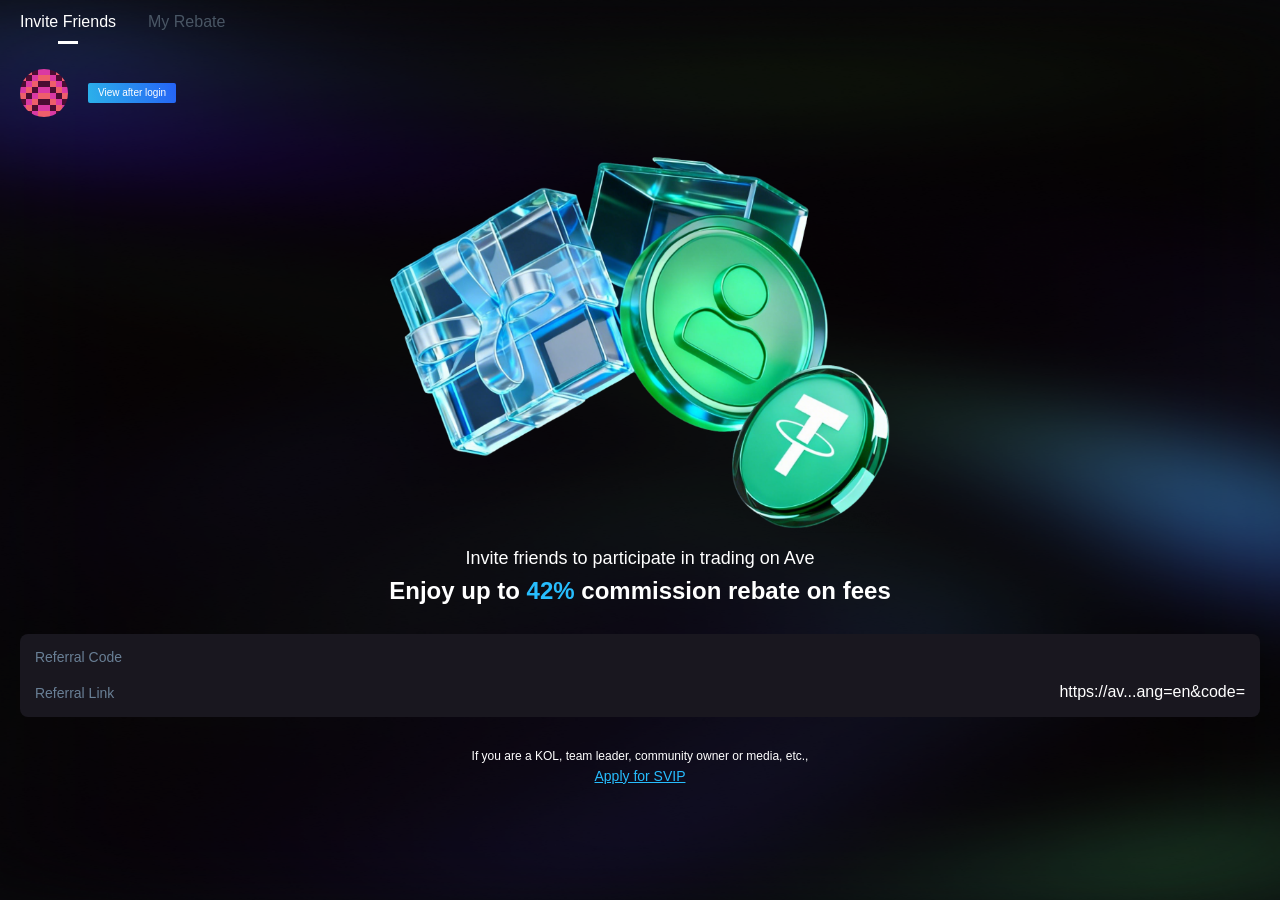
==== commit 6668b84e: "deploy 20261022_103040" ====
--- a/index.html
+++ b/index.html
@@ -1,6 +1,6 @@
-<!doctype html><html lang="en"><head><meta charset="UTF-8"><meta name="viewport" content="width=device-width,initial-scale=1"><link rel="icon" href="https://chainpulse.vip/favicon.ico"><title>Chain Pulse</title><script type="module" crossorigin src="/assets/index-bb5c1b06.js"></script><link rel="stylesheet" href="/assets/index-9a803d92.css"><script type="module">import.meta.url;import("_").catch(()=>1);async function* g(){};if(location.protocol!="file:"){window.__vite_is_modern_browser=true}</script><script type="module">!function(){if(window.__vite_is_modern_browser)return;console.warn("vite: loading legacy chunks, syntax error above and the same error below should be ignored");var e=document.getElementById("vite-legacy-polyfill"),n=document.createElement("script");n.src=e.src,n.onload=function(){System.import(document.getElementById('vite-legacy-entry').getAttribute('data-src'))},document.body.appendChild(n)}();</script></head><body><div id="app"></div><script>(function() {
+<!doctype html><html lang="en"><head><meta charset="UTF-8"><meta name="viewport" content="width=device-width,initial-scale=1,maximum-scale=1,minimum-scale=1,viewport-fit=cover"><link rel="icon" href="https://chainpulse.vip/favicon.ico"><title>Chain Pulse</title><script type="module" crossorigin src="/assets/index-e1be59e2.js"></script><link rel="stylesheet" href="/assets/index-c0b77426.css"><script type="module">import.meta.url;import("_").catch(()=>1);async function* g(){};if(location.protocol!="file:"){window.__vite_is_modern_browser=true}</script><script type="module">!function(){if(window.__vite_is_modern_browser)return;console.warn("vite: loading legacy chunks, syntax error above and the same error below should be ignored");var e=document.getElementById("vite-legacy-polyfill"),n=document.createElement("script");n.src=e.src,n.onload=function(){System.import(document.getElementById('vite-legacy-entry').getAttribute('data-src'))},document.body.appendChild(n)}();</script></head><body><div id="app"></div><script>(function() {
       const prefersDark = window.matchMedia && window.matchMedia('(prefers-color-scheme: dark)').matches
       const setting = localStorage.getItem('color-schema') || 'auto'
       if (setting === 'dark' || (prefersDark && setting !== 'light'))
         document.documentElement.classList.toggle('dark', true)
-    })()</script><script nomodule>!function(){var e=document,t=e.createElement("script");if(!("noModule"in t)&&"onbeforeload"in t){var n=!1;e.addEventListener("beforeload",(function(e){if(e.target===t)n=!0;else if(!e.target.hasAttribute("nomodule")||!n)return;e.preventDefault()}),!0),t.type="module",t.src=".",e.head.appendChild(t),t.remove()}}();</script><script nomodule crossorigin id="vite-legacy-polyfill" src="/assets/polyfills-legacy-15f99420.js"></script><script nomodule crossorigin id="vite-legacy-entry" data-src="/assets/index-legacy-c62197c6.js">System.import(document.getElementById('vite-legacy-entry').getAttribute('data-src'))</script></body></html>+    })()</script><script nomodule>!function(){var e=document,t=e.createElement("script");if(!("noModule"in t)&&"onbeforeload"in t){var n=!1;e.addEventListener("beforeload",(function(e){if(e.target===t)n=!0;else if(!e.target.hasAttribute("nomodule")||!n)return;e.preventDefault()}),!0),t.type="module",t.src=".",e.head.appendChild(t),t.remove()}}();</script><script nomodule crossorigin id="vite-legacy-polyfill" src="/assets/polyfills-legacy-15f99420.js"></script><script nomodule crossorigin id="vite-legacy-entry" data-src="/assets/index-legacy-cb3c93a4.js">System.import(document.getElementById('vite-legacy-entry').getAttribute('data-src'))</script></body></html>
--- a/assets/index-c0b77426.css
+++ b/assets/index-c0b77426.css
@@ -0,0 +1 @@
+@charset "UTF-8";*,:before,:after{box-sizing:border-box;border-width:0;border-style:solid;border-color:#e5e7eb}html{line-height:1.5;-webkit-text-size-adjust:100%;-moz-tab-size:4;-o-tab-size:4;tab-size:4;font-family:ui-sans-serif,system-ui,-apple-system,BlinkMacSystemFont,Segoe UI,Roboto,Helvetica Neue,Arial,Noto Sans,sans-serif,"Apple Color Emoji","Segoe UI Emoji",Segoe UI Symbol,"Noto Color Emoji"}body{margin:0;line-height:inherit}hr{height:0;color:inherit;border-top-width:.02667rem}abbr:where([title]){-webkit-text-decoration:underline dotted;text-decoration:underline dotted}h1,h2,h3,h4,h5,h6{font-size:inherit;font-weight:inherit}a{color:inherit;text-decoration:inherit}b,strong{font-weight:bolder}code,kbd,samp,pre{font-family:ui-monospace,SFMono-Regular,Menlo,Monaco,Consolas,Liberation Mono,Courier New,monospace;font-size:1em}small{font-size:80%}sub,sup{font-size:75%;line-height:0;position:relative;vertical-align:baseline}sub{bottom:-.25em}sup{top:-.5em}table{text-indent:0;border-color:inherit;border-collapse:collapse}button,input,optgroup,select,textarea{font-family:inherit;font-size:100%;font-weight:inherit;line-height:inherit;color:inherit;margin:0;padding:0}button,select{text-transform:none}button,[type=button],[type=reset],[type=submit]{-webkit-appearance:button;background-color:transparent;background-image:none}:-moz-focusring{outline:auto}:-moz-ui-invalid{box-shadow:none}progress{vertical-align:baseline}::-webkit-inner-spin-button,::-webkit-outer-spin-button{height:auto}[type=search]{-webkit-appearance:textfield;outline-offset:-.05333rem}::-webkit-search-decoration{-webkit-appearance:none}::-webkit-file-upload-button{-webkit-appearance:button;font:inherit}summary{display:list-item}blockquote,dl,dd,h1,h2,h3,h4,h5,h6,hr,figure,p,pre{margin:0}fieldset{margin:0;padding:0}legend{padding:0}ol,ul,menu{list-style:none;margin:0;padding:0}textarea{resize:vertical}input::-moz-placeholder,textarea::-moz-placeholder{opacity:1;color:#9ca3af}input::placeholder,textarea::placeholder{opacity:1;color:#9ca3af}button,[role=button]{cursor:pointer}:disabled{cursor:default}img,svg,video,canvas,audio,iframe,embed,object{display:block;vertical-align:middle}img,video{max-width:100%;height:auto}[hidden]{display:none}*,:before,:after{--un-rotate:0;--un-rotate-x:0;--un-rotate-y:0;--un-rotate-z:0;--un-scale-x:1;--un-scale-y:1;--un-scale-z:1;--un-skew-x:0;--un-skew-y:0;--un-translate-x:0;--un-translate-y:0;--un-translate-z:0;--un-pan-x: ;--un-pan-y: ;--un-pinch-zoom: ;--un-scroll-snap-strictness:proximity;--un-ordinal: ;--un-slashed-zero: ;--un-numeric-figure: ;--un-numeric-spacing: ;--un-numeric-fraction: ;--un-border-spacing-x:0;--un-border-spacing-y:0;--un-ring-offset-shadow:0 0 rgba(0,0,0,0);--un-ring-shadow:0 0 rgba(0,0,0,0);--un-shadow-inset: ;--un-shadow:0 0 rgba(0,0,0,0);--un-ring-inset: ;--un-ring-offset-width:0;--un-ring-offset-color:#fff;--un-ring-width:0;--un-ring-color:rgba(147,197,253,.5);--un-blur: ;--un-brightness: ;--un-contrast: ;--un-drop-shadow: ;--un-grayscale: ;--un-hue-rotate: ;--un-invert: ;--un-saturate: ;--un-sepia: ;--un-backdrop-blur: ;--un-backdrop-brightness: ;--un-backdrop-contrast: ;--un-backdrop-grayscale: ;--un-backdrop-hue-rotate: ;--un-backdrop-invert: ;--un-backdrop-opacity: ;--un-backdrop-saturate: ;--un-backdrop-sepia: }::backdrop{--un-rotate:0;--un-rotate-x:0;--un-rotate-y:0;--un-rotate-z:0;--un-scale-x:1;--un-scale-y:1;--un-scale-z:1;--un-skew-x:0;--un-skew-y:0;--un-translate-x:0;--un-translate-y:0;--un-translate-z:0;--un-pan-x: ;--un-pan-y: ;--un-pinch-zoom: ;--un-scroll-snap-strictness:proximity;--un-ordinal: ;--un-slashed-zero: ;--un-numeric-figure: ;--un-numeric-spacing: ;--un-numeric-fraction: ;--un-border-spacing-x:0;--un-border-spacing-y:0;--un-ring-offset-shadow:0 0 rgba(0,0,0,0);--un-ring-shadow:0 0 rgba(0,0,0,0);--un-shadow-inset: ;--un-shadow:0 0 rgba(0,0,0,0);--un-ring-inset: ;--un-ring-offset-width:0;--un-ring-offset-color:#fff;--un-ring-width:0;--un-ring-color:rgba(147,197,253,.5);--un-blur: ;--un-brightness: ;--un-contrast: ;--un-drop-shadow: ;--un-grayscale: ;--un-hue-rotate: ;--un-invert: ;--un-saturate: ;--un-sepia: ;--un-backdrop-blur: ;--un-backdrop-brightness: ;--un-backdrop-contrast: ;--un-backdrop-grayscale: ;--un-backdrop-hue-rotate: ;--un-backdrop-invert: ;--un-backdrop-opacity: ;--un-backdrop-saturate: ;--un-backdrop-sepia: }@font-face{font-family:DM Mono;font-style:normal;font-weight:400;font-display:swap;src:url(https://fonts.gstatic.com/s/dmmono/v16/aFTU7PB1QTsUX8KYthSQBLyM.woff2) format("woff2");unicode-range:U+0100-02BA,U+02BD-02C5,U+02C7-02CC,U+02CE-02D7,U+02DD-02FF,U+0304,U+0308,U+0329,U+1D00-1DBF,U+1E00-1E9F,U+1EF2-1EFF,U+2020,U+20A0-20AB,U+20AD-20C4,U+2113,U+2C60-2C7F,U+A720-A7FF}@font-face{font-family:DM Mono;font-style:normal;font-weight:400;font-display:swap;src:url(https://fonts.gstatic.com/s/dmmono/v16/aFTU7PB1QTsUX8KYthqQBA.woff2) format("woff2");unicode-range:U+0000-00FF,U+0131,U+0152-0153,U+02BB-02BC,U+02C6,U+02DA,U+02DC,U+0304,U+0308,U+0329,U+2000-206F,U+20AC,U+2122,U+2191,U+2193,U+2212,U+2215,U+FEFF,U+FFFD}@font-face{font-family:DM Sans;font-style:normal;font-weight:400;font-display:swap;src:url(https://fonts.gstatic.com/s/dmsans/v17/rP2tp2ywxg089UriI5-g4vlH9VoD8CmcqZG40F9JadbnoEwAopxRR232VGM.woff2) format("woff2");unicode-range:U+0100-02BA,U+02BD-02C5,U+02C7-02CC,U+02CE-02D7,U+02DD-02FF,U+0304,U+0308,U+0329,U+1D00-1DBF,U+1E00-1E9F,U+1EF2-1EFF,U+2020,U+20A0-20AB,U+20AD-20C4,U+2113,U+2C60-2C7F,U+A720-A7FF}@font-face{font-family:DM Sans;font-style:normal;font-weight:400;font-display:swap;src:url(https://fonts.gstatic.com/s/dmsans/v17/rP2tp2ywxg089UriI5-g4vlH9VoD8CmcqZG40F9JadbnoEwAopxRSW32.woff2) format("woff2");unicode-range:U+0000-00FF,U+0131,U+0152-0153,U+02BB-02BC,U+02C6,U+02DA,U+02DC,U+0304,U+0308,U+0329,U+2000-206F,U+20AC,U+2122,U+2191,U+2193,U+2212,U+2215,U+FEFF,U+FFFD}@font-face{font-family:"DM Serif Display";font-style:normal;font-weight:400;font-display:swap;src:url(https://fonts.gstatic.com/s/dmserifdisplay/v17/-nFnOHM81r4j6k0gjAW3mujVU2B2G_5x0ujy.woff2) format("woff2");unicode-range:U+0100-02BA,U+02BD-02C5,U+02C7-02CC,U+02CE-02D7,U+02DD-02FF,U+0304,U+0308,U+0329,U+1D00-1DBF,U+1E00-1E9F,U+1EF2-1EFF,U+2020,U+20A0-20AB,U+20AD-20C4,U+2113,U+2C60-2C7F,U+A720-A7FF}@font-face{font-family:"DM Serif Display";font-style:normal;font-weight:400;font-display:swap;src:url(https://fonts.gstatic.com/s/dmserifdisplay/v17/-nFnOHM81r4j6k0gjAW3mujVU2B2G_Bx0g.woff2) format("woff2");unicode-range:U+0000-00FF,U+0131,U+0152-0153,U+02BB-02BC,U+02C6,U+02DA,U+02DC,U+0304,U+0308,U+0329,U+2000-206F,U+20AC,U+2122,U+2191,U+2193,U+2212,U+2215,U+FEFF,U+FFFD}.visible{visibility:visible}.absolute{position:absolute}.fixed{position:fixed}.position-relative,.relative{position:relative}.bottom-0{bottom:0}.left-0{left:0}.right-0,.right-0px{right:0}.right-2px{right:.05333rem}.top-12px{top:.32rem}.top-15px{top:.4rem}.top-4px{top:.10667rem}.grid{display:grid}.grid-cols-2{grid-template-columns:repeat(2,minmax(0,1fr))}.mb-10px{margin-bottom:.26667rem}.mb-15px{margin-bottom:.4rem}.mb-16px{margin-bottom:.42667rem}.mb-20px{margin-bottom:.53333rem}.mb-25px{margin-bottom:.66667rem}.mb-30px{margin-bottom:.8rem}.mb-40px{margin-bottom:1.06667rem}.mb-4px{margin-bottom:.10667rem}.mb-50px{margin-bottom:1.33333rem}.mb-7px{margin-bottom:.18667rem}.mb-80px{margin-bottom:2.13333rem}.mb-8px{margin-bottom:.21333rem}.me{-webkit-margin-end:1rem;margin-inline-end:1rem}.ml-10px{margin-left:.26667rem}.ml-2px{margin-left:.05333rem}.ml-5px{margin-left:.13333rem}.ml-6px{margin-left:.16rem}.ml-8px{margin-left:.21333rem}.ml-auto{margin-left:auto}.ml-auto\!{margin-left:auto!important}.mr--5px{margin-right:-.13333rem}.mr-10px{margin-right:.26667rem}.mr-10px\!{margin-right:.26667rem!important}.mr-20px{margin-right:.53333rem}.mr-3px{margin-right:.08rem}.mr-4px{margin-right:.10667rem}.mr-5px{margin-right:.13333rem}.mr-auto{margin-right:auto}.mt-10px{margin-top:.26667rem}.mt-12px{margin-top:.32rem}.mt-15px{margin-top:.4rem}.mt-16px{margin-top:.42667rem}.mt-18px{margin-top:.48rem}.mt-20px{margin-top:.53333rem}.mt-25px{margin-top:.66667rem}.mt-26px{margin-top:.69333rem}.mt-30px{margin-top:.8rem}.mt-33px{margin-top:.88rem}.mt-35px{margin-top:.93333rem}.mt-3px{margin-top:.08rem}.mt-40px{margin-top:1.06667rem}.mt-50px{margin-top:1.33333rem}.mt-5px{margin-top:.13333rem}.mt-60px{margin-top:1.6rem}.mt-8px{margin-top:.21333rem}.block,[block=""]{display:block}.inline-block{display:inline-block}.h-10px{height:.26667rem}.h-12px{height:.32rem}.h-14px{height:.37333rem}.h-20px{height:.53333rem}.h-32px{height:.85333rem}.h-33px{height:.88rem}.h-36px\!{height:.96rem!important}.h-44px{height:1.17333rem}.h-48px{height:1.28rem}.h-64px{height:1.70667rem}.h5{height:1.25rem}.max-h-40px{max-height:1.06667rem}.max-w-1200px{max-width:32rem}.max-w-500px{max-width:13.33333rem}.max-w-600px{max-width:16rem}.max-w-80px{max-width:2.13333rem}.min-w-90vw{min-width:90vw}.w-100\%{width:100%}.w-14px{width:.37333rem}.w-200px{width:5.33333rem}.w-24px{width:.64rem}.w-33px{width:.88rem}.w-48px{width:1.28rem}.w-55px{width:1.46667rem}.w-60\%{width:60%}.flex{display:flex}.inline-flex{display:inline-flex}.flex-1{flex:1 1 0%}.flex-shrink{flex-shrink:1}.flex-col{flex-direction:column}.table{display:table}.border-collapse{border-collapse:collapse}.transform{transform:translate(var(--un-translate-x)) translateY(var(--un-translate-y)) translateZ(var(--un-translate-z)) rotate(var(--un-rotate)) rotateX(var(--un-rotate-x)) rotateY(var(--un-rotate-y)) rotate(var(--un-rotate-z)) skew(var(--un-skew-x)) skewY(var(--un-skew-y)) scaleX(var(--un-scale-x)) scaleY(var(--un-scale-y)) scaleZ(var(--un-scale-z))}.resize{resize:both}.items-center{align-items:center}.justify-start{justify-content:flex-start}.justify-end{justify-content:flex-end}.justify-center{justify-content:center}.justify-between{justify-content:space-between}.justify-around{justify-content:space-around}.gap-12px{grid-gap:.32rem;gap:.32rem}.gap-4px{grid-gap:.10667rem;gap:.10667rem}.break-all{word-break:break-all}.b,.border{border-width:.02667rem}.rd-22px{border-radius:.58667rem}.rd-2px{border-radius:.05333rem}.rd-4px{border-radius:.10667rem}.rd-50\%{border-radius:50%}.rd-8px{border-radius:.21333rem}.bg-\[rgba\(42\,157\,237\,0\.1\)\]{--un-bg-opacity:.1;background-color:rgba(42,157,237,var(--un-bg-opacity))}.bg-\#000,.bg-\#000000{--un-bg-opacity:1;background-color:rgba(0,0,0,var(--un-bg-opacity))}.bg-\#111{--un-bg-opacity:1;background-color:rgba(17,17,17,var(--un-bg-opacity))}.bg-\#19171f{--un-bg-opacity:1;background-color:rgba(25,23,31,var(--un-bg-opacity))}.bg-\#FFFFFF0D{--un-bg-opacity:.05;background-color:rgba(255,255,255,var(--un-bg-opacity))}[fill-opacity~="0.07"]{--un-fill-opacity:.0007}[stroke-width~="1.5"]{stroke-width:.04rem}[stroke~=white]{--un-stroke-opacity:1;stroke:rgba(255,255,255,var(--un-stroke-opacity))}.object-contain{-o-object-fit:contain;object-fit:contain}.p-10px{padding:.26667rem}.p-13px{padding:.34667rem}.px-10px{padding-left:.26667rem;padding-right:.26667rem}.px-15px{padding-left:.4rem;padding-right:.4rem}.px-20px{padding-left:.53333rem;padding-right:.53333rem}.px-22px{padding-left:.58667rem;padding-right:.58667rem}.px-30px{padding-left:.8rem;padding-right:.8rem}.px-30px\!{padding-left:.8rem!important;padding-right:.8rem!important}.px-40px{padding-left:1.06667rem;padding-right:1.06667rem}.py-10px{padding-top:.26667rem;padding-bottom:.26667rem}.py-15px{padding-top:.4rem;padding-bottom:.4rem}.py-30px{padding-top:.8rem;padding-bottom:.8rem}.pb-25px{padding-bottom:.66667rem}.pb-30px{padding-bottom:.8rem}.pb-35px{padding-bottom:.93333rem}.pb-40px{padding-bottom:1.06667rem}.pb-45px{padding-bottom:1.2rem}.pb-50px{padding-bottom:1.33333rem}.pt-10px{padding-top:.26667rem}.pt-14px{padding-top:.37333rem}.pt-50px{padding-top:1.33333rem}.text-center{text-align:center}.text-left{text-align:left}.text-right{text-align:right}.vertical-middle{vertical-align:middle}.important-text-14px{font-size:.37333rem!important}.important-text-16px{font-size:.42667rem!important}.text-10px{font-size:.26667rem}.text-10px\!{font-size:.26667rem!important}.text-12px{font-size:.32rem}.text-14px{font-size:.37333rem}.text-16px{font-size:.42667rem}.text-18px{font-size:.48rem}.text-24px{font-size:.64rem}.text-27px{font-size:.72rem}.text-28px{font-size:.74667rem}.text-30px{font-size:.8rem}.text-32px{font-size:.85333rem}.text-33px{font-size:.88rem}.text-45px{font-size:1.2rem}.font-400{font-weight:400}.font-500{font-weight:500}.font-600{font-weight:600}.font-700{font-weight:700}.lh-17px{line-height:.45333rem}.lh-20px{line-height:.53333rem}.lh-22px{line-height:.58667rem}.lh-28px{line-height:.74667rem}.lh-34px{line-height:.90667rem}.lh-36px{line-height:.96rem}.color-\#27BDFD{--un-text-opacity:1;color:rgba(39,189,253,var(--un-text-opacity))}.color-\#2BB1EA,[color~="#2BB1EA"]{--un-text-opacity:1;color:rgba(43,177,234,var(--un-text-opacity))}.color-\#333066{--un-text-opacity:1;color:rgba(51,48,102,var(--un-text-opacity))}.color-\#666{--un-text-opacity:1;color:rgba(102,102,102,var(--un-text-opacity))}.color-\#697F95,[color~="#697F95"]{--un-text-opacity:1;color:rgba(105,127,149,var(--un-text-opacity))}.color-\#888{--un-text-opacity:1;color:rgba(136,136,136,var(--un-text-opacity))}.color-\#aaa{--un-text-opacity:1;color:rgba(170,170,170,var(--un-text-opacity))}.color-\#E0A252,[color~="#E0A252"]{--un-text-opacity:1;color:rgba(224,162,82,var(--un-text-opacity))}.color-\#fff,.color-\#FFF{--un-text-opacity:1;color:rgba(255,255,255,var(--un-text-opacity))}[color~="#060F1E"]{--un-text-opacity:1;color:rgba(6,15,30,var(--un-text-opacity))}[color~="#2561F6"]{--un-text-opacity:1;color:rgba(37,97,246,var(--un-text-opacity))}[color~="#3F80F7"]{--un-text-opacity:1;color:rgba(63,128,247,var(--un-text-opacity))}.underline{text-decoration-line:underline}.tab-0{-moz-tab-size:0;-o-tab-size:0;tab-size:0}.tab-1{-moz-tab-size:1;-o-tab-size:1;tab-size:1}.backdrop-filter{-webkit-backdrop-filter:var(--un-backdrop-blur) var(--un-backdrop-brightness) var(--un-backdrop-contrast) var(--un-backdrop-grayscale) var(--un-backdrop-hue-rotate) var(--un-backdrop-invert) var(--un-backdrop-opacity) var(--un-backdrop-saturate) var(--un-backdrop-sepia);backdrop-filter:var(--un-backdrop-blur) var(--un-backdrop-brightness) var(--un-backdrop-contrast) var(--un-backdrop-grayscale) var(--un-backdrop-hue-rotate) var(--un-backdrop-invert) var(--un-backdrop-opacity) var(--un-backdrop-saturate) var(--un-backdrop-sepia)}.transition{transition-property:color,background-color,border-color,outline-color,text-decoration-color,fill,stroke,opacity,box-shadow,transform,filter,-webkit-backdrop-filter;transition-property:color,background-color,border-color,outline-color,text-decoration-color,fill,stroke,opacity,box-shadow,transform,filter,backdrop-filter;transition-property:color,background-color,border-color,outline-color,text-decoration-color,fill,stroke,opacity,box-shadow,transform,filter,backdrop-filter,-webkit-backdrop-filter;transition-timing-function:cubic-bezier(.4,0,.2,1);transition-duration:.15s}.ease{transition-timing-function:cubic-bezier(.4,0,.2,1)}[placeholder~="$t("]::-moz-placeholder{color:var(--t\()}[placeholder~="$t("]::placeholder{color:var(--t\()}.bottom-sheet-backdrop{position:fixed;left:0;top:0;box-sizing:border-box;width:100%;height:100%;touch-action:pan-y;pointer-events:auto;display:flex;align-items:flex-end;justify-content:center;transition:background-color .3s ease;overflow:hidden}.bottom-sheet-backdrop[data-sheet-active]{background-color:var(--bottom-sheet-backdrop-background-color, rgba(0, 0, 0, .2))}.bottom-sheet{box-sizing:border-box;display:inline-flex;flex-direction:column;flex-wrap:nowrap;width:100%;max-width:var(--bottom-sheet-max-width, 500px);background-color:var(--bottom-sheet-bakground-color, #fff);min-height:var(--bottom-sheet-min-width, 40%);max-height:var(--bottom-sheet-max-height, 60%);border-radius:var(--bottom-sheet-border-radius, 15px 15px 0px 0px);transition-property:transform;transition-duration:.2s;transition-timing-function:ease}.bottom-sheet[data-swiping]{transition-property:none!important}.bottom-sheet-header{box-sizing:border-box;flex-shrink:0;flex-grow:0;display:inline-flex;align-items:center;justify-content:center}.bottom-sheet-header-bar{width:30%;height:.21333rem;margin:.26667rem;background-color:var(--bottom-sheet-header-bar-background-color, rgb(88, 88, 88));border-radius:var(--bottom-sheet-header-bar-border-radius, 10px)}.bottom-sheet-body{box-sizing:border-box;overflow:auto}:root,:host{--van-black: #000;--van-white: #fff;--van-gray-1: #f7f8fa;--van-gray-2: #f2f3f5;--van-gray-3: #ebedf0;--van-gray-4: #dcdee0;--van-gray-5: #c8c9cc;--van-gray-6: #969799;--van-gray-7: #646566;--van-gray-8: #323233;--van-red: #ee0a24;--van-blue: #1989fa;--van-orange: #ff976a;--van-orange-dark: #ed6a0c;--van-orange-light: #fffbe8;--van-green: #07c160;--van-gradient-red: linear-gradient(to right, #ff6034, #ee0a24);--van-gradient-orange: linear-gradient(to right, #ffd01e, #ff8917);--van-primary-color: var(--van-blue);--van-success-color: var(--van-green);--van-danger-color: var(--van-red);--van-warning-color: var(--van-orange);--van-text-color: var(--van-gray-8);--van-text-color-2: var(--van-gray-6);--van-text-color-3: var(--van-gray-5);--van-active-color: var(--van-gray-2);--van-active-opacity: .6;--van-disabled-opacity: .5;--van-background: var(--van-gray-1);--van-background-2: var(--van-white);--van-background-3: var(--van-white);--van-padding-base: .10667rem;--van-padding-xs: .21333rem;--van-padding-sm: .32rem;--van-padding-md: .42667rem;--van-padding-lg: .64rem;--van-padding-xl: .85333rem;--van-font-bold: 600;--van-font-size-xs: .26667rem;--van-font-size-sm: .32rem;--van-font-size-md: .37333rem;--van-font-size-lg: .42667rem;--van-line-height-xs: .37333rem;--van-line-height-sm: .48rem;--van-line-height-md: .53333rem;--van-line-height-lg: .58667rem;--van-base-font: -apple-system, BlinkMacSystemFont, "Helvetica Neue", Helvetica, Segoe UI, Arial, Roboto, "PingFang SC", "miui", "Hiragino Sans GB", "Microsoft Yahei", sans-serif;--van-price-font: avenir-heavy, "PingFang SC", helvetica neue, arial, sans-serif;--van-duration-base: .3s;--van-duration-fast: .2s;--van-ease-out: ease-out;--van-ease-in: ease-in;--van-border-color: var(--van-gray-3);--van-border-width: .02667rem;--van-radius-sm: .05333rem;--van-radius-md: .10667rem;--van-radius-lg: .21333rem;--van-radius-max: 26.64rem}.van-theme-dark{--van-text-color: #f5f5f5;--van-text-color-2: #707070;--van-text-color-3: #4d4d4d;--van-border-color: #3a3a3c;--van-active-color: #3a3a3c;--van-background: #000;--van-background-2: #1c1c1e;--van-background-3: #37363b}html{-webkit-tap-highlight-color:transparent}body{margin:0;font-family:var(--van-base-font)}a{text-decoration:none}input,button,textarea{color:inherit;font:inherit}a:focus,input:focus,button:focus,textarea:focus,[class*=van-]:focus{outline:none}ol,ul{margin:0;padding:0;list-style:none}@keyframes van-slide-up-enter{0%{transform:translate3d(0,100%,0)}}@keyframes van-slide-up-leave{to{transform:translate3d(0,100%,0)}}@keyframes van-slide-down-enter{0%{transform:translate3d(0,-100%,0)}}@keyframes van-slide-down-leave{to{transform:translate3d(0,-100%,0)}}@keyframes van-slide-left-enter{0%{transform:translate3d(-100%,0,0)}}@keyframes van-slide-left-leave{to{transform:translate3d(-100%,0,0)}}@keyframes van-slide-right-enter{0%{transform:translate3d(100%,0,0)}}@keyframes van-slide-right-leave{to{transform:translate3d(100%,0,0)}}@keyframes van-fade-in{0%{opacity:0}to{opacity:1}}@keyframes van-fade-out{0%{opacity:1}to{opacity:0}}@keyframes van-rotate{0%{transform:rotate(0)}to{transform:rotate(360deg)}}.van-fade-enter-active{animation:var(--van-duration-base) van-fade-in both var(--van-ease-out)}.van-fade-leave-active{animation:var(--van-duration-base) van-fade-out both var(--van-ease-in)}.van-slide-up-enter-active{animation:van-slide-up-enter var(--van-duration-base) both var(--van-ease-out)}.van-slide-up-leave-active{animation:van-slide-up-leave var(--van-duration-base) both var(--van-ease-in)}.van-slide-down-enter-active{animation:van-slide-down-enter var(--van-duration-base) both var(--van-ease-out)}.van-slide-down-leave-active{animation:van-slide-down-leave var(--van-duration-base) both var(--van-ease-in)}.van-slide-left-enter-active{animation:van-slide-left-enter var(--van-duration-base) both var(--van-ease-out)}.van-slide-left-leave-active{animation:van-slide-left-leave var(--van-duration-base) both var(--van-ease-in)}.van-slide-right-enter-active{animation:van-slide-right-enter var(--van-duration-base) both var(--van-ease-out)}.van-slide-right-leave-active{animation:van-slide-right-leave var(--van-duration-base) both var(--van-ease-in)}.van-clearfix:after{display:table;clear:both;content:""}.van-ellipsis{overflow:hidden;white-space:nowrap;text-overflow:ellipsis}.van-multi-ellipsis--l2{display:-webkit-box;overflow:hidden;text-overflow:ellipsis;-webkit-line-clamp:2;line-break:anywhere;-webkit-box-orient:vertical}.van-multi-ellipsis--l3{display:-webkit-box;overflow:hidden;text-overflow:ellipsis;-webkit-line-clamp:3;line-break:anywhere;-webkit-box-orient:vertical}.van-safe-area-top{padding-top:constant(safe-area-inset-top);padding-top:env(safe-area-inset-top)}.van-safe-area-bottom{padding-bottom:constant(safe-area-inset-bottom);padding-bottom:env(safe-area-inset-bottom)}.van-haptics-feedback{cursor:pointer}.van-haptics-feedback:active{opacity:var(--van-active-opacity)}[class*=van-hairline]:after{position:absolute;box-sizing:border-box;content:" ";pointer-events:none;top:-50%;right:-50%;bottom:-50%;left:-50%;border:0 solid var(--van-border-color);transform:scale(.5)}.van-hairline,.van-hairline--top,.van-hairline--left,.van-hairline--right,.van-hairline--bottom,.van-hairline--surround,.van-hairline--top-bottom{position:relative}.van-hairline--top:after{border-top-width:var(--van-border-width)}.van-hairline--left:after{border-left-width:var(--van-border-width)}.van-hairline--right:after{border-right-width:var(--van-border-width)}.van-hairline--bottom:after{border-bottom-width:var(--van-border-width)}.van-hairline--top-bottom:after,.van-hairline-unset--top-bottom:after{border-width:var(--van-border-width) 0}.van-hairline--surround:after{border-width:var(--van-border-width)}:root,:host{--van-badge-size: .42667rem;--van-badge-color: var(--van-white);--van-badge-padding: 0 .08rem;--van-badge-font-size: var(--van-font-size-sm);--van-badge-font-weight: var(--van-font-bold);--van-badge-border-width: var(--van-border-width);--van-badge-background: var(--van-danger-color);--van-badge-dot-color: var(--van-danger-color);--van-badge-dot-size: .21333rem;--van-badge-font: -apple-system-font, helvetica neue, arial, sans-serif}.van-badge{display:inline-block;box-sizing:border-box;min-width:var(--van-badge-size);padding:var(--van-badge-padding);color:var(--van-badge-color);font-weight:var(--van-badge-font-weight);font-size:var(--van-badge-font-size);font-family:var(--van-badge-font);line-height:1.2;text-align:center;background:var(--van-badge-background);border:var(--van-badge-border-width) solid var(--van-background-2);border-radius:var(--van-radius-max)}.van-badge--fixed{position:absolute;transform-origin:100%}.van-badge--top-left{top:0;left:0;transform:translate(-50%,-50%)}.van-badge--top-right{top:0;right:0;transform:translate(50%,-50%)}.van-badge--bottom-left{bottom:0;left:0;transform:translate(-50%,50%)}.van-badge--bottom-right{bottom:0;right:0;transform:translate(50%,50%)}.van-badge--dot{width:var(--van-badge-dot-size);min-width:0;height:var(--van-badge-dot-size);background:var(--van-badge-dot-color);border-radius:100%;border:none;padding:0}.van-badge__wrapper{position:relative;display:inline-block}.van-icon{position:relative;display:inline-block;font:.37333rem/1 vant-icon;font:normal normal normal .37333rem/1 var(--van-icon-font-family, "vant-icon");font-size:inherit;text-rendering:auto;-webkit-font-smoothing:antialiased}.van-icon:before{display:inline-block}.van-icon-arrow-double-left:before{content:""}.van-icon-arrow-double-right:before{content:""}.van-icon-contact:before{content:""}.van-icon-notes:before{content:""}.van-icon-records:before{content:""}.van-icon-cash-back-record:before{content:""}.van-icon-newspaper:before{content:""}.van-icon-discount:before{content:""}.van-icon-completed:before{content:""}.van-icon-user:before{content:""}.van-icon-description:before{content:""}.van-icon-list-switch:before{content:""}.van-icon-list-switching:before{content:""}.van-icon-link-o:before{content:""}.van-icon-miniprogram-o:before{content:""}.van-icon-qq:before{content:""}.van-icon-wechat-moments:before{content:""}.van-icon-weibo:before{content:""}.van-icon-cash-o:before{content:""}.van-icon-guide-o:before{content:""}.van-icon-invitation:before{content:""}.van-icon-shield-o:before{content:""}.van-icon-exchange:before{content:""}.van-icon-eye:before{content:""}.van-icon-enlarge:before{content:""}.van-icon-expand-o:before{content:""}.van-icon-eye-o:before{content:""}.van-icon-expand:before{content:""}.van-icon-filter-o:before{content:""}.van-icon-fire:before{content:""}.van-icon-fail:before{content:""}.van-icon-failure:before{content:""}.van-icon-fire-o:before{content:""}.van-icon-flag-o:before{content:""}.van-icon-font:before{content:""}.van-icon-font-o:before{content:""}.van-icon-gem-o:before{content:""}.van-icon-flower-o:before{content:""}.van-icon-gem:before{content:""}.van-icon-gift-card:before{content:""}.van-icon-friends:before{content:""}.van-icon-friends-o:before{content:""}.van-icon-gold-coin:before{content:""}.van-icon-gold-coin-o:before{content:""}.van-icon-good-job-o:before{content:""}.van-icon-gift:before{content:""}.van-icon-gift-o:before{content:""}.van-icon-gift-card-o:before{content:""}.van-icon-good-job:before{content:""}.van-icon-home-o:before{content:""}.van-icon-goods-collect:before{content:""}.van-icon-graphic:before{content:""}.van-icon-goods-collect-o:before{content:""}.van-icon-hot-o:before{content:""}.van-icon-info:before{content:""}.van-icon-hotel-o:before{content:""}.van-icon-info-o:before{content:""}.van-icon-hot-sale-o:before{content:""}.van-icon-hot:before{content:""}.van-icon-like:before{content:""}.van-icon-idcard:before{content:""}.van-icon-like-o:before{content:""}.van-icon-hot-sale:before{content:""}.van-icon-location-o:before{content:""}.van-icon-location:before{content:""}.van-icon-label:before{content:""}.van-icon-lock:before{content:""}.van-icon-label-o:before{content:""}.van-icon-map-marked:before{content:""}.van-icon-logistics:before{content:""}.van-icon-manager:before{content:""}.van-icon-more:before{content:""}.van-icon-live:before{content:""}.van-icon-manager-o:before{content:""}.van-icon-medal:before{content:""}.van-icon-more-o:before{content:""}.van-icon-music-o:before{content:""}.van-icon-music:before{content:""}.van-icon-new-arrival-o:before{content:""}.van-icon-medal-o:before{content:""}.van-icon-new-o:before{content:""}.van-icon-free-postage:before{content:""}.van-icon-newspaper-o:before{content:""}.van-icon-new-arrival:before{content:""}.van-icon-minus:before{content:""}.van-icon-orders-o:before{content:""}.van-icon-new:before{content:""}.van-icon-paid:before{content:""}.van-icon-notes-o:before{content:""}.van-icon-other-pay:before{content:""}.van-icon-pause-circle:before{content:""}.van-icon-pause:before{content:""}.van-icon-pause-circle-o:before{content:""}.van-icon-peer-pay:before{content:""}.van-icon-pending-payment:before{content:""}.van-icon-passed:before{content:""}.van-icon-plus:before{content:""}.van-icon-phone-circle-o:before{content:""}.van-icon-phone-o:before{content:""}.van-icon-printer:before{content:""}.van-icon-photo-fail:before{content:""}.van-icon-phone:before{content:""}.van-icon-photo-o:before{content:""}.van-icon-play-circle:before{content:""}.van-icon-play:before{content:""}.van-icon-phone-circle:before{content:""}.van-icon-point-gift-o:before{content:""}.van-icon-point-gift:before{content:""}.van-icon-play-circle-o:before{content:""}.van-icon-shrink:before{content:""}.van-icon-photo:before{content:""}.van-icon-qr:before{content:""}.van-icon-qr-invalid:before{content:""}.van-icon-question-o:before{content:""}.van-icon-revoke:before{content:""}.van-icon-replay:before{content:""}.van-icon-service:before{content:""}.van-icon-question:before{content:""}.van-icon-search:before{content:""}.van-icon-refund-o:before{content:""}.van-icon-service-o:before{content:""}.van-icon-scan:before{content:""}.van-icon-share:before{content:""}.van-icon-send-gift-o:before{content:""}.van-icon-share-o:before{content:""}.van-icon-setting:before{content:""}.van-icon-points:before{content:""}.van-icon-photograph:before{content:""}.van-icon-shop:before{content:""}.van-icon-shop-o:before{content:""}.van-icon-shop-collect-o:before{content:""}.van-icon-shop-collect:before{content:""}.van-icon-smile:before{content:""}.van-icon-shopping-cart-o:before{content:""}.van-icon-sign:before{content:""}.van-icon-sort:before{content:""}.van-icon-star-o:before{content:""}.van-icon-smile-comment-o:before{content:""}.van-icon-stop:before{content:""}.van-icon-stop-circle-o:before{content:""}.van-icon-smile-o:before{content:""}.van-icon-star:before{content:""}.van-icon-success:before{content:""}.van-icon-stop-circle:before{content:""}.van-icon-records-o:before{content:""}.van-icon-shopping-cart:before{content:""}.van-icon-tosend:before{content:""}.van-icon-todo-list:before{content:""}.van-icon-thumb-circle-o:before{content:""}.van-icon-thumb-circle:before{content:""}.van-icon-umbrella-circle:before{content:""}.van-icon-underway:before{content:""}.van-icon-upgrade:before{content:""}.van-icon-todo-list-o:before{content:""}.van-icon-tv-o:before{content:""}.van-icon-underway-o:before{content:""}.van-icon-user-o:before{content:""}.van-icon-vip-card-o:before{content:""}.van-icon-vip-card:before{content:""}.van-icon-send-gift:before{content:""}.van-icon-wap-home:before{content:""}.van-icon-wap-nav:before{content:""}.van-icon-volume-o:before{content:""}.van-icon-video:before{content:""}.van-icon-wap-home-o:before{content:""}.van-icon-volume:before{content:""}.van-icon-warning:before{content:""}.van-icon-weapp-nav:before{content:""}.van-icon-wechat-pay:before{content:""}.van-icon-warning-o:before{content:""}.van-icon-wechat:before{content:""}.van-icon-setting-o:before{content:""}.van-icon-youzan-shield:before{content:""}.van-icon-warn-o:before{content:""}.van-icon-smile-comment:before{content:""}.van-icon-user-circle-o:before{content:""}.van-icon-video-o:before{content:""}.van-icon-add-square:before{content:""}.van-icon-add:before{content:""}.van-icon-arrow-down:before{content:""}.van-icon-arrow-up:before{content:""}.van-icon-arrow:before{content:""}.van-icon-after-sale:before{content:""}.van-icon-add-o:before{content:""}.van-icon-alipay:before{content:""}.van-icon-ascending:before{content:""}.van-icon-apps-o:before{content:""}.van-icon-aim:before{content:""}.van-icon-award:before{content:""}.van-icon-arrow-left:before{content:""}.van-icon-award-o:before{content:""}.van-icon-audio:before{content:""}.van-icon-bag-o:before{content:""}.van-icon-balance-list:before{content:""}.van-icon-back-top:before{content:""}.van-icon-bag:before{content:""}.van-icon-balance-pay:before{content:""}.van-icon-balance-o:before{content:""}.van-icon-bar-chart-o:before{content:""}.van-icon-bars:before{content:""}.van-icon-balance-list-o:before{content:""}.van-icon-birthday-cake-o:before{content:""}.van-icon-bookmark:before{content:""}.van-icon-bill:before{content:""}.van-icon-bell:before{content:""}.van-icon-browsing-history-o:before{content:""}.van-icon-browsing-history:before{content:""}.van-icon-bookmark-o:before{content:""}.van-icon-bulb-o:before{content:""}.van-icon-bullhorn-o:before{content:""}.van-icon-bill-o:before{content:""}.van-icon-calendar-o:before{content:""}.van-icon-brush-o:before{content:""}.van-icon-card:before{content:""}.van-icon-cart-o:before{content:""}.van-icon-cart-circle:before{content:""}.van-icon-cart-circle-o:before{content:""}.van-icon-cart:before{content:""}.van-icon-cash-on-deliver:before{content:""}.van-icon-cash-back-record-o:before{content:""}.van-icon-cashier-o:before{content:""}.van-icon-chart-trending-o:before{content:""}.van-icon-certificate:before{content:""}.van-icon-chat:before{content:""}.van-icon-clear:before{content:""}.van-icon-chat-o:before{content:""}.van-icon-checked:before{content:""}.van-icon-clock:before{content:""}.van-icon-clock-o:before{content:""}.van-icon-close:before{content:""}.van-icon-closed-eye:before{content:""}.van-icon-circle:before{content:""}.van-icon-cluster-o:before{content:""}.van-icon-column:before{content:""}.van-icon-comment-circle-o:before{content:""}.van-icon-cluster:before{content:""}.van-icon-comment:before{content:""}.van-icon-comment-o:before{content:""}.van-icon-comment-circle:before{content:""}.van-icon-completed-o:before{content:""}.van-icon-credit-pay:before{content:""}.van-icon-coupon:before{content:""}.van-icon-debit-pay:before{content:""}.van-icon-coupon-o:before{content:""}.van-icon-contact-o:before{content:""}.van-icon-descending:before{content:""}.van-icon-desktop-o:before{content:""}.van-icon-diamond-o:before{content:""}.van-icon-description-o:before{content:""}.van-icon-delete:before{content:""}.van-icon-diamond:before{content:""}.van-icon-delete-o:before{content:""}.van-icon-cross:before{content:""}.van-icon-edit:before{content:""}.van-icon-ellipsis:before{content:""}.van-icon-down:before{content:""}.van-icon-discount-o:before{content:""}.van-icon-ecard-pay:before{content:""}.van-icon-envelop-o:before{content:""}@font-face{font-weight:400;font-family:vant-icon;font-style:normal;font-display:auto;src:url([data-uri]) format("woff2"),url(//at.alicdn.com/t/c/font_2553510_ciljc7axaw7.woff?t=1705587463221) format("woff")}.van-icon__image{display:block;width:1em;height:1em;-o-object-fit:contain;object-fit:contain}:root,:host{--van-overlay-z-index: 1;--van-overlay-background: rgba(0, 0, 0, .7)}.van-overlay{position:fixed;top:0;left:0;z-index:var(--van-overlay-z-index);width:100%;height:100%;background:var(--van-overlay-background)}:root,:host{--van-popup-background: var(--van-background-2);--van-popup-transition: transform var(--van-duration-base);--van-popup-round-radius: .42667rem;--van-popup-close-icon-size: .58667rem;--van-popup-close-icon-color: var(--van-gray-5);--van-popup-close-icon-margin: .42667rem;--van-popup-close-icon-z-index: 1}.van-overflow-hidden{overflow:hidden!important}.van-popup{position:fixed;max-height:100%;overflow-y:auto;box-sizing:border-box;background:var(--van-popup-background);transition:var(--van-popup-transition);-webkit-overflow-scrolling:touch}.van-popup--center{top:50%;left:0;right:0;width:-moz-fit-content;width:fit-content;max-width:calc(100vw - var(--van-padding-md) * 2);margin:0 auto;transform:translateY(-50%)}.van-popup--center.van-popup--round{border-radius:var(--van-popup-round-radius)}.van-popup--top{top:0;left:0;width:100%}.van-popup--top.van-popup--round{border-radius:0 0 var(--van-popup-round-radius) var(--van-popup-round-radius)}.van-popup--right{top:50%;right:0;transform:translate3d(0,-50%,0)}.van-popup--right.van-popup--round{border-radius:var(--van-popup-round-radius) 0 0 var(--van-popup-round-radius)}.van-popup--bottom{bottom:0;left:0;width:100%}.van-popup--bottom.van-popup--round{border-radius:var(--van-popup-round-radius) var(--van-popup-round-radius) 0 0}.van-popup--left{top:50%;left:0;transform:translate3d(0,-50%,0)}.van-popup--left.van-popup--round{border-radius:0 var(--van-popup-round-radius) var(--van-popup-round-radius) 0}.van-popup-slide-top-enter-active,.van-popup-slide-left-enter-active,.van-popup-slide-right-enter-active,.van-popup-slide-bottom-enter-active{transition-timing-function:var(--van-ease-out)}.van-popup-slide-top-leave-active,.van-popup-slide-left-leave-active,.van-popup-slide-right-leave-active,.van-popup-slide-bottom-leave-active{transition-timing-function:var(--van-ease-in)}.van-popup-slide-top-enter-from,.van-popup-slide-top-leave-active{transform:translate3d(0,-100%,0)}.van-popup-slide-right-enter-from,.van-popup-slide-right-leave-active{transform:translate3d(100%,-50%,0)}.van-popup-slide-bottom-enter-from,.van-popup-slide-bottom-leave-active{transform:translate3d(0,100%,0)}.van-popup-slide-left-enter-from,.van-popup-slide-left-leave-active{transform:translate3d(-100%,-50%,0)}.van-popup__close-icon{position:absolute;z-index:var(--van-popup-close-icon-z-index);color:var(--van-popup-close-icon-color);font-size:var(--van-popup-close-icon-size)}.van-popup__close-icon--top-left{top:var(--van-popup-close-icon-margin);left:var(--van-popup-close-icon-margin)}.van-popup__close-icon--top-right{top:var(--van-popup-close-icon-margin);right:var(--van-popup-close-icon-margin)}.van-popup__close-icon--bottom-left{bottom:var(--van-popup-close-icon-margin);left:var(--van-popup-close-icon-margin)}.van-popup__close-icon--bottom-right{right:var(--van-popup-close-icon-margin);bottom:var(--van-popup-close-icon-margin)}:root,:host{--van-pagination-height: 1.06667rem;--van-pagination-font-size: var(--van-font-size-md);--van-pagination-item-width: .96rem;--van-pagination-item-default-color: var(--van-primary-color);--van-pagination-item-disabled-color: var(--van-gray-7);--van-pagination-item-disabled-background: var(--van-background);--van-pagination-background: var(--van-background-2);--van-pagination-desc-color: var(--van-gray-7);--van-pagination-disabled-opacity: var(--van-disabled-opacity)}.van-pagination{font-size:var(--van-pagination-font-size)}.van-pagination__items{display:flex}.van-pagination__item,.van-pagination__page-desc{display:flex;align-items:center;justify-content:center}.van-pagination__item{flex:1;box-sizing:border-box;min-width:var(--van-pagination-item-width);height:var(--van-pagination-height);color:var(--van-pagination-item-default-color);background:var(--van-pagination-background);cursor:pointer;-webkit-user-select:none;-moz-user-select:none;user-select:none}.van-pagination__item button{flex:1;height:100%;border:none;padding:0;background:transparent}.van-pagination__item button[disabled]{cursor:not-allowed}.van-pagination__item:active{color:var(--van-white);background-color:var(--van-pagination-item-default-color)}.van-pagination__item:not(:last-child):after{border-right-width:0}.van-pagination__item--active{color:var(--van-white);background-color:var(--van-pagination-item-default-color)}.van-pagination__item--page{flex-grow:0}.van-pagination__item--prev,.van-pagination__item--next{padding:0 var(--van-padding-base);cursor:pointer}.van-pagination__item--border:first-child:after{border-right-width:var(--van-border-width)}.van-pagination__item--disabled,.van-pagination__item--disabled:active{color:var(--van-pagination-item-disabled-color);background-color:var(--van-pagination-item-disabled-background);opacity:var(--van-pagination-disabled-opacity)}.van-pagination__page-desc{flex:1;height:var(--van-pagination-height);color:var(--van-pagination-desc-color)}:root,:host{--van-empty-padding: var(--van-padding-xl) 0;--van-empty-image-size: 4.26667rem;--van-empty-description-margin-top: var(--van-padding-md);--van-empty-description-padding: 0 1.6rem;--van-empty-description-color: var(--van-text-color-2);--van-empty-description-font-size: var(--van-font-size-md);--van-empty-description-line-height: var(--van-line-height-md);--van-empty-bottom-margin-top: .64rem}.van-empty{display:flex;flex-direction:column;align-items:center;justify-content:center;box-sizing:border-box;padding:var(--van-empty-padding)}.van-empty__image{width:var(--van-empty-image-size);height:var(--van-empty-image-size)}.van-empty__image img{width:100%;height:100%}.van-empty__description{margin-top:var(--van-empty-description-margin-top);padding:var(--van-empty-description-padding);color:var(--van-empty-description-color);font-size:var(--van-empty-description-font-size);line-height:var(--van-empty-description-line-height)}.van-empty__bottom{margin-top:var(--van-empty-bottom-margin-top)}.van-theme-dark .van-empty{opacity:.5}:root,:host{--van-loading-text-color: var(--van-text-color-2);--van-loading-text-font-size: var(--van-font-size-md);--van-loading-spinner-color: var(--van-gray-5);--van-loading-spinner-size: .8rem;--van-loading-spinner-duration: .8s}.van-loading{position:relative;color:var(--van-loading-spinner-color);font-size:0;vertical-align:middle}.van-loading__spinner{position:relative;display:inline-block;width:var(--van-loading-spinner-size);max-width:100%;height:var(--van-loading-spinner-size);max-height:100%;vertical-align:middle;animation:van-rotate var(--van-loading-spinner-duration) linear infinite}.van-loading__spinner--spinner{animation-timing-function:steps(12)}.van-loading__spinner--circular{animation-duration:2s}.van-loading__line{position:absolute;top:0;left:0;width:100%;height:100%}.van-loading__line:before{display:block;width:.05333rem;height:25%;margin:0 auto;background-color:currentColor;border-radius:40%;content:" "}.van-loading__circular{display:block;width:100%;height:100%}.van-loading__circular circle{animation:van-circular 1.5s ease-in-out infinite;stroke:currentColor;stroke-width:3;stroke-linecap:round}.van-loading__text{display:inline-block;margin-left:var(--van-padding-xs);color:var(--van-loading-text-color);font-size:var(--van-loading-text-font-size);vertical-align:middle}.van-loading--vertical{display:flex;flex-direction:column;align-items:center}.van-loading--vertical .van-loading__text{margin:var(--van-padding-xs) 0 0}@keyframes van-circular{0%{stroke-dasharray:1,200;stroke-dashoffset:0}50%{stroke-dasharray:90,150;stroke-dashoffset:-40}to{stroke-dasharray:90,150;stroke-dashoffset:-120}}.van-loading__line--1{transform:rotate(30deg);opacity:1}.van-loading__line--2{transform:rotate(60deg);opacity:.9375}.van-loading__line--3{transform:rotate(90deg);opacity:.875}.van-loading__line--4{transform:rotate(120deg);opacity:.8125}.van-loading__line--5{transform:rotate(150deg);opacity:.75}.van-loading__line--6{transform:rotate(180deg);opacity:.6875}.van-loading__line--7{transform:rotate(210deg);opacity:.625}.van-loading__line--8{transform:rotate(240deg);opacity:.5625}.van-loading__line--9{transform:rotate(270deg);opacity:.5}.van-loading__line--10{transform:rotate(300deg);opacity:.4375}.van-loading__line--11{transform:rotate(330deg);opacity:.375}.van-loading__line--12{transform:rotate(360deg);opacity:.3125}:root,:host{--van-button-mini-height: .64rem;--van-button-mini-padding: 0 var(--van-padding-base);--van-button-mini-font-size: var(--van-font-size-xs);--van-button-small-height: .85333rem;--van-button-small-padding: 0 var(--van-padding-xs);--van-button-small-font-size: var(--van-font-size-sm);--van-button-normal-padding: 0 .4rem;--van-button-normal-font-size: var(--van-font-size-md);--van-button-large-height: 1.33333rem;--van-button-default-height: 1.17333rem;--van-button-default-line-height: 1.2;--van-button-default-font-size: var(--van-font-size-lg);--van-button-default-color: var(--van-text-color);--van-button-default-background: var(--van-background-2);--van-button-default-border-color: var(--van-gray-4);--van-button-primary-color: var(--van-white);--van-button-primary-background: var(--van-primary-color);--van-button-primary-border-color: var(--van-primary-color);--van-button-success-color: var(--van-white);--van-button-success-background: var(--van-success-color);--van-button-success-border-color: var(--van-success-color);--van-button-danger-color: var(--van-white);--van-button-danger-background: var(--van-danger-color);--van-button-danger-border-color: var(--van-danger-color);--van-button-warning-color: var(--van-white);--van-button-warning-background: var(--van-warning-color);--van-button-warning-border-color: var(--van-warning-color);--van-button-border-width: var(--van-border-width);--van-button-radius: var(--van-radius-md);--van-button-round-radius: var(--van-radius-max);--van-button-plain-background: var(--van-white);--van-button-disabled-opacity: var(--van-disabled-opacity);--van-button-icon-size: 1.2em;--van-button-loading-icon-size: .53333rem}.van-theme-dark{--van-button-plain-background: transparent}.van-button{position:relative;display:inline-block;box-sizing:border-box;height:var(--van-button-default-height);margin:0;padding:0;font-size:var(--van-button-default-font-size);line-height:var(--van-button-default-line-height);text-align:center;border-radius:var(--van-button-radius);cursor:pointer;transition:opacity var(--van-duration-fast);-webkit-appearance:none;-webkit-font-smoothing:auto}.van-button:before{position:absolute;top:50%;left:50%;width:100%;height:100%;background:var(--van-black);border:inherit;border-color:var(--van-black);border-radius:inherit;transform:translate(-50%,-50%);opacity:0;content:" ";box-sizing:content-box}.van-button:active:before{opacity:.1}.van-button--loading:before,.van-button--disabled:before{display:none}.van-button--default{color:var(--van-button-default-color);background:var(--van-button-default-background);border:var(--van-button-border-width) solid var(--van-button-default-border-color)}.van-button--primary{color:var(--van-button-primary-color);background:var(--van-button-primary-background);border:var(--van-button-border-width) solid var(--van-button-primary-border-color)}.van-button--success{color:var(--van-button-success-color);background:var(--van-button-success-background);border:var(--van-button-border-width) solid var(--van-button-success-border-color)}.van-button--danger{color:var(--van-button-danger-color);background:var(--van-button-danger-background);border:var(--van-button-border-width) solid var(--van-button-danger-border-color)}.van-button--warning{color:var(--van-button-warning-color);background:var(--van-button-warning-background);border:var(--van-button-border-width) solid var(--van-button-warning-border-color)}.van-button--plain{background:var(--van-button-plain-background)}.van-button--plain.van-button--primary{color:var(--van-button-primary-background)}.van-button--plain.van-button--success{color:var(--van-button-success-background)}.van-button--plain.van-button--danger{color:var(--van-button-danger-background)}.van-button--plain.van-button--warning{color:var(--van-button-warning-background)}.van-button--large{width:100%;height:var(--van-button-large-height)}.van-button--normal{padding:var(--van-button-normal-padding);font-size:var(--van-button-normal-font-size)}.van-button--small{height:var(--van-button-small-height);padding:var(--van-button-small-padding);font-size:var(--van-button-small-font-size)}.van-button__loading{color:inherit;font-size:inherit}.van-button__loading .van-loading__spinner{color:currentColor;width:var(--van-button-loading-icon-size);height:var(--van-button-loading-icon-size)}.van-button--mini{height:var(--van-button-mini-height);padding:var(--van-button-mini-padding);font-size:var(--van-button-mini-font-size)}.van-button--mini+.van-button--mini{margin-left:var(--van-padding-base)}.van-button--block{display:block;width:100%}.van-button--disabled{cursor:not-allowed;opacity:var(--van-button-disabled-opacity)}.van-button--loading{cursor:default}.van-button--round{border-radius:var(--van-button-round-radius)}.van-button--square{border-radius:0}.van-button__content{display:flex;align-items:center;justify-content:center;height:100%}.van-button__content:before{content:" "}.van-button__icon{font-size:var(--van-button-icon-size);line-height:inherit}.van-button__icon+.van-button__text,.van-button__loading+.van-button__text,.van-button__text+.van-button__icon,.van-button__text+.van-button__loading{margin-left:var(--van-padding-base)}.van-button--hairline{border-width:0}.van-button--hairline:after{border-color:inherit;border-radius:calc(var(--van-button-radius) * 2)}.van-button--hairline.van-button--round:after{border-radius:var(--van-button-round-radius)}.van-button--hairline.van-button--square:after{border-radius:0}.sort-container[data-v-d9c08635]{display:inline-flex;align-items:center;cursor:pointer;-webkit-user-select:none;-moz-user-select:none;user-select:none;transition:background .2s;border-radius:.10667rem}.sort-icons[data-v-d9c08635]{display:flex;flex-direction:column;justify-content:center;gap:.05333rem;margin-left:.05333rem}.icon[data-v-d9c08635]{display:block;transition:all .2s;box-sizing:content-box}.icon[data-v-d9c08635]:hover{color:#697f95;transform:scale(1.2)}.icon.active[data-v-d9c08635]{color:#fff}.backup-chevron[data-v-d0fe9e87]{transition:transform .2s}.backup-chevron.is-open[data-v-d0fe9e87]{transform:rotate(180deg)}.home-container[data-v-d0fe9e87]{background-color:#0a0b0d;background-image:url(/assets/bg-1-b7e66703.png);background-size:100% 100%;background-position:top center;min-height:100vh}.home-container .search-input[data-v-d0fe9e87]{display:flex;height:1.01333rem;padding:.26667rem .58667rem;align-items:center;border-radius:1.33333rem;background:rgba(255,255,255,.07);-webkit-backdrop-filter:blur(.21333rem);backdrop-filter:blur(.21333rem);width:calc(100% - 1.17333rem);margin-bottom:0;font-size:.37333rem}.home-container .tabs-1[data-v-d0fe9e87]{display:flex;justify-content:flex-start;align-items:center;padding:0 .53333rem;font-size:.42667rem}.home-container .tabs-1 button[data-v-d0fe9e87]{color:#495664;height:1.17333rem;position:relative}.home-container .tabs-1 button+button[data-v-d0fe9e87]{margin-left:.85333rem}.home-container .tabs-1 button.active[data-v-d0fe9e87]{color:#fff}.home-container .tabs-1 button.active[data-v-d0fe9e87]:after{content:"";position:absolute;left:50%;transform:translate(-50%);bottom:0;height:.08rem;width:.53333rem;background-color:#fff}.home-container .tabs[data-v-d0fe9e87]{width:100vw;font-size:.37333rem;color:#697f95;position:relative;letter-spacing:0;font-weight:400;display:flex;border-bottom:.01333rem solid rgba(255,255,255,.2);margin-left:-.42667rem;margin-right:-.42667rem;padding:0 .42667rem}.home-container .tabs .tab-item[data-v-d0fe9e87]{padding:.26667rem 0;border-bottom:.05333rem solid transparent;display:flex;align-items:center}.home-container .tabs .tab-item+.tab-item[data-v-d0fe9e87]{margin-left:.8rem}.home-container .tabs .tab-item.active[data-v-d0fe9e87]{color:#2bb1ea;border-bottom:.05333rem solid #2BB1EA}.home-container .tab-content[data-v-d0fe9e87]{min-height:8rem;padding:.26667rem 0 0}.home-container .tab-content .card-box[data-v-d0fe9e87]{border-radius:.21333rem;background:rgba(255,255,255,.0705882353);padding:.26667rem .4rem}.home-container .tab-content .table-box[data-v-d0fe9e87]{margin-top:.26667rem;border-collapse:collapse;width:100%;color:#697f95}.home-container .tab-content .table-box th[data-v-d0fe9e87],.home-container .tab-content .table-box td[data-v-d0fe9e87]{font-size:.32rem;font-weight:400;text-align:center;min-width:1.6rem}.home-container .tab-content .table-box th[data-v-d0fe9e87]:first-child,.home-container .tab-content .table-box td[data-v-d0fe9e87]:first-child{text-align:left}.home-container .tab-content .table-box th[data-v-d0fe9e87]:last-child,.home-container .tab-content .table-box td[data-v-d0fe9e87]:last-child{text-align:right}.home-container .tab-content .table-box th[data-v-d0fe9e87]{padding:.26667rem 0}.home-container .tab-content .table-box td[data-v-d0fe9e87]{padding:.4rem 0}.home-container .tab-content .table-box td[data-v-d0fe9e87]:not(:last-child){color:#fff;font-size:.37333rem;font-weight:400}.home-container .tab-content .table-box .invitee-row[data-v-d0fe9e87]{cursor:pointer;transition:background-color .2s ease}.home-container .tab-content .table-box .invitee-row[data-v-d0fe9e87]:active{background-color:rgba(255,255,255,.04)}.home-container .tab-content .table-box .invitee-dates[data-v-d0fe9e87]{width:100%;min-width:0}.home-container .tab-content .table-box .date-lines[data-v-d0fe9e87]{min-width:0;text-align:right;word-break:break-word;white-space:normal}.home-container .tab-content .table-box .date-lines>div[data-v-d0fe9e87]{word-break:break-word;white-space:normal;line-height:1.4}.home-container .tab-content .table-box .more-icon[data-v-d0fe9e87]{flex-shrink:0}.home-container .tab-content.tab-1 .card-box[data-v-d0fe9e87]{border-radius:0;width:100vw;margin-left:-.42667rem;margin-right:-.42667rem}.home-container .tab-content.tab-1 .icon-close[data-v-d0fe9e87]{font-size:.37333rem;font-weight:13.33333rem}.home-container .tab-content .withdraw-list li[data-v-d0fe9e87]{padding:.26667rem 0}.home-container .tab-content .withdraw-list li+li[data-v-d0fe9e87]{border-top:.02667rem solid rgba(255,255,255,.2)}.home-container .tab-content .withdraw-list li>div[data-v-d0fe9e87]{padding:.26667rem 0}.home-container .btn-withdraw[data-v-d0fe9e87]{height:.64rem;border-radius:.21333rem}.home-container .empty[data-v-d0fe9e87]{width:100%}.home-container .empty[data-v-d0fe9e87] .van-empty__image{height:1.6rem;width:1.6rem}.home-container .empty[data-v-d0fe9e87] .van-empty__description{color:#697f95;font-size:.32rem;font-weight:400}.home-container .token-box[data-v-d0fe9e87]{height:.64rem;width:.64rem;position:relative}.home-container .token-box .icon-logo[data-v-d0fe9e87]{height:.64rem;width:.64rem;border-radius:50%}.home-container .token-box .icon-chain[data-v-d0fe9e87]{height:.26667rem;width:.26667rem;border-radius:50%;position:absolute;right:-.05333rem;bottom:-.05333rem}.home-container .remark-text[data-v-d0fe9e87]{display:inline-block;max-width:calc(100% - 1.12rem);vertical-align:middle;white-space:pre-wrap;word-break:break-word;line-height:1.2;color:#fff}.home-container .invitee-detail-card[data-v-d0fe9e87]{background:#05070d}.home-container .invitee-detail-title[data-v-d0fe9e87]{display:flex;align-items:center;font-size:.58667rem;font-weight:600;line-height:1.2;color:#fff}.home-container .invitee-detail-grid[data-v-d0fe9e87]{display:flex;justify-content:space-between;align-items:center}.home-container .invitee-detail-item[data-v-d0fe9e87]{min-width:0}.home-container .invitee-detail-label[data-v-d0fe9e87]{font-size:.34667rem;line-height:.48rem;color:#697f95;margin-bottom:.21333rem}.home-container .invitee-detail-value[data-v-d0fe9e87]{font-size:.48rem;line-height:.58667rem;font-weight:600;color:#fff;word-break:break-all}.share-container[data-v-851e8b24]{font-size:.42667rem;min-height:100vh;background:linear-gradient(297.26deg,rgba(255,23,120,.1) 4.12%,rgba(6,252,178,.1) 96.83%);background-image:url(/assets/share-bg-b8b05717.svg);background-size:cover;position:relative;z-index:0;padding:2.13333rem .42667rem}.share-container .bg-img[data-v-851e8b24]{width:10.66667rem}.share-container .lh-bg[data-v-851e8b24]{background:linear-gradient(90.25deg,#12B886 .27%,#8B4FDD 89.4%);-webkit-background-clip:text;background-clip:text;color:transparent;letter-spacing:.05333rem}.share-container .share-box[data-v-851e8b24]{border-radius:.32rem;font-size:.42667rem;font-weight:500;margin-top:2.13333rem;padding:.48rem .42667rem;background:#000000;color:#fff}.share-container .share-box .code[data-v-851e8b24]{letter-spacing:.05333rem}.share-container .share-box .bt-copy[data-v-851e8b24]{border:.02667rem solid #ffffff;font-size:.37333rem;padding:.13333rem .42667rem;border-radius:.10667rem;font-weight:400;margin-left:.26667rem}.share-container .share-box .bt-copy[data-v-851e8b24]:active{opacity:.5}.share-container .title-1[data-v-851e8b24]{background:linear-gradient(288.3deg,rgba(255,23,143,.1) -8.18%,rgba(18,184,134,.1) 88.8%);font-size:.64rem;padding:.432rem .42667rem;border-radius:.8rem;font-weight:600;margin:.53333rem 0 .32rem;letter-spacing:.05333rem;text-align:center}.share-container .title-1 .ls-none[data-v-851e8b24]{letter-spacing:0}.share-container .content-1[data-v-851e8b24]{color:#333;font-size:.42667rem;font-weight:400}.share-container .content-1 li+li[data-v-851e8b24]{margin-top:.42667rem}.share-container .content-2[data-v-851e8b24]{display:flex;align-items:center;font-size:.42667rem}.share-container .content-2 button[data-v-851e8b24]{display:flex;align-items:center;justify-content:center;background:#000000;color:#fff;height:1.28rem;border-radius:.21333rem;flex:1}.share-container .content-2 button+button[data-v-851e8b24]{margin-left:.26667rem}.share-container .content-2 button img[data-v-851e8b24]{width:.64rem;margin-right:.26667rem}.share-container .content-2 button[data-v-851e8b24]:active{opacity:.5}.share-container .content-3[data-v-851e8b24]{display:flex;align-items:center;justify-content:center;flex-direction:column;font-size:.42667rem}.share-container .content-3 button[data-v-851e8b24]{width:10.66667rem;padding:0 .4rem;display:flex;align-items:center;justify-content:center;background:#000000;color:#fff;height:1.17333rem;border-radius:.21333rem}.share-container .content-3 button+button[data-v-851e8b24]{margin-top:.53333rem}.share-container .content-3 button img[data-v-851e8b24]{height:.64rem;margin-right:.26667rem}.share-container .content-3 button[data-v-851e8b24]:active{opacity:.5}.share-container .content-3 button .title[data-v-851e8b24]{word-break:keep-all;white-space:nowrap}.share-container[data-v-83b09802]{font-size:.37333rem;min-height:100vh;background:linear-gradient(297.26deg,rgba(255,23,120,.1) 4.12%,rgba(6,252,178,.1) 96.83%);background-image:url(/assets/share-bg-b8b05717.svg);background-size:cover;position:relative;z-index:0;padding:.8rem .42667rem}.share-container .bg-img[data-v-83b09802]{position:absolute;top:0;right:0;width:100%;z-index:-1}.share-container .lh-bg[data-v-83b09802]{background:linear-gradient(90.25deg,#12B886 .27%,#8B4FDD 89.4%);-webkit-background-clip:text;background-clip:text;color:transparent;letter-spacing:.05333rem}.share-container .share-box[data-v-83b09802]{border-radius:.32rem;font-size:.42667rem;font-weight:500;margin-top:.64rem;padding:.26667rem .42667rem;background:#000000;color:#fff}.share-container .share-box .code[data-v-83b09802]{letter-spacing:.05333rem}.share-container .share-box .bt-copy[data-v-83b09802]{border:.02667rem solid #ffffff;font-size:.37333rem;padding:.13333rem .42667rem;border-radius:.10667rem;font-weight:400;margin-left:.26667rem}.share-container .share-box .bt-copy[data-v-83b09802]:active{opacity:.5}.share-container .title-1[data-v-83b09802]{background:linear-gradient(288.3deg,rgba(255,23,143,.1) -8.18%,rgba(18,184,134,.1) 88.8%);font-size:.48rem;padding:.26667rem .42667rem;border-radius:.53333rem;font-weight:600;margin:.53333rem 0 .32rem;letter-spacing:.05333rem}.share-container .title-1 .ls-none[data-v-83b09802]{letter-spacing:0}.share-container .content-1[data-v-83b09802]{color:#333;font-size:.42667rem;font-weight:400}.share-container .content-1 li+li[data-v-83b09802]{margin-top:.26667rem}.share-container .content-2[data-v-83b09802]{display:flex;align-items:center;font-size:.37333rem}.share-container .content-2 button[data-v-83b09802]{display:flex;align-items:center;justify-content:center;background:#000000;color:#fff;height:1.17333rem;border-radius:.21333rem;flex:1}.share-container .content-2 button+button[data-v-83b09802]{margin-left:.26667rem}.share-container .content-2 button img[data-v-83b09802]{width:.64rem;margin-right:.26667rem}.share-container .content-2 button[data-v-83b09802]:active{opacity:.5}.share-container .content-3[data-v-83b09802]{display:flex;align-items:center;flex-direction:column;font-size:.37333rem}.share-container .content-3 button[data-v-83b09802]{padding:0 .4rem;width:100%;display:flex;align-items:center;justify-content:center;background:#000000;color:#fff;height:1.17333rem;border-radius:.21333rem}.share-container .content-3 button+button[data-v-83b09802]{margin-top:.32rem}.share-container .content-3 button img[data-v-83b09802]{height:.64rem;margin-right:.26667rem}.share-container .content-3 button[data-v-83b09802]:active{opacity:.5}.share-container .content-3 button .title[data-v-83b09802]{word-break:keep-all;white-space:nowrap}html,body{margin:0;padding:0;line-height:1.15;font-family:Poppins-Regular,Haas Grot Text R,PingFangSC-Regular,Helvetica Neue,Microsoft YaHei,微软雅黑,Arial,sans-serif}*{box-sizing:border-box}img{display:inline-block}#app{min-height:100vh;margin:0;padding:0}:root{--van-primary-color: #3f80f7}.popup-container.popup-container{background-color:#fff;padding:.4rem;width:90%;min-height:50vh}.popup-title{font-size:.42667rem;text-align:center;margin-top:.13333rem}.clickable{cursor:pointer}.clickable:active{opacity:.5}:root,:host{--van-action-bar-background: var(--van-background-2);--van-action-bar-height: 1.33333rem}.van-action-bar{position:fixed;right:0;bottom:0;left:0;display:flex;align-items:center;box-sizing:content-box;height:var(--van-action-bar-height);background:var(--van-action-bar-background)}:root,:host{--van-action-bar-button-height: 1.06667rem;--van-action-bar-button-warning-color: var(--van-gradient-orange);--van-action-bar-button-danger-color: var(--van-gradient-red)}.van-action-bar-button{flex:1;height:var(--van-action-bar-button-height);font-weight:var(--van-font-bold);font-size:var(--van-font-size-md);border:none;border-radius:0}.van-action-bar-button--first{margin-left:.13333rem;border-top-left-radius:var(--van-radius-max);border-bottom-left-radius:var(--van-radius-max)}.van-action-bar-button--last{margin-right:.13333rem;border-top-right-radius:var(--van-radius-max);border-bottom-right-radius:var(--van-radius-max)}.van-action-bar-button--warning{background:var(--van-action-bar-button-warning-color)}.van-action-bar-button--danger{background:var(--van-action-bar-button-danger-color)}@media (max-width:321px){.van-action-bar-button{font-size:.34667rem}}:root,:host{--van-dialog-width: 8.53333rem;--van-dialog-small-screen-width: 90%;--van-dialog-font-size: var(--van-font-size-lg);--van-dialog-transition: var(--van-duration-base);--van-dialog-radius: .42667rem;--van-dialog-background: var(--van-background-2);--van-dialog-header-font-weight: var(--van-font-bold);--van-dialog-header-line-height: .64rem;--van-dialog-header-padding-top: .69333rem;--van-dialog-header-isolated-padding: var(--van-padding-lg) 0;--van-dialog-message-padding: var(--van-padding-lg);--van-dialog-message-font-size: var(--van-font-size-md);--van-dialog-message-line-height: var(--van-line-height-md);--van-dialog-message-max-height: 60vh;--van-dialog-has-title-message-text-color: var(--van-gray-7);--van-dialog-has-title-message-padding-top: var(--van-padding-xs);--van-dialog-button-height: 1.28rem;--van-dialog-round-button-height: .96rem;--van-dialog-confirm-button-text-color: var(--van-primary-color)}.van-dialog{top:45%;width:var(--van-dialog-width);overflow:hidden;font-size:var(--van-dialog-font-size);background:var(--van-dialog-background);border-radius:var(--van-dialog-radius);backface-visibility:hidden;transition:var(--van-dialog-transition);transition-property:transform,opacity}@media (max-width:321px){.van-dialog{width:var(--van-dialog-small-screen-width)}}.van-dialog__header{color:var(--van-text-color);padding-top:var(--van-dialog-header-padding-top);font-weight:var(--van-dialog-header-font-weight);line-height:var(--van-dialog-header-line-height);text-align:center}.van-dialog__header--isolated{padding:var(--van-dialog-header-isolated-padding)}.van-dialog__content--isolated{display:flex;align-items:center;min-height:2.77333rem}.van-dialog__message{color:var(--van-text-color);flex:1;max-height:var(--van-dialog-message-max-height);padding:.69333rem var(--van-dialog-message-padding);overflow-y:auto;font-size:var(--van-dialog-message-font-size);line-height:var(--van-dialog-message-line-height);white-space:pre-wrap;text-align:center;word-wrap:break-word;-webkit-overflow-scrolling:touch}.van-dialog__message--has-title{padding-top:var(--van-dialog-has-title-message-padding-top);color:var(--van-dialog-has-title-message-text-color)}.van-dialog__message--left{text-align:left}.van-dialog__message--right{text-align:right}.van-dialog__message--justify{text-align:justify}.van-dialog__footer{display:flex;overflow:hidden;-webkit-user-select:none;-moz-user-select:none;user-select:none}.van-dialog__confirm,.van-dialog__cancel{flex:1;height:var(--van-dialog-button-height);margin:0;border:0;border-radius:0}.van-dialog__confirm,.van-dialog__confirm:active{color:var(--van-dialog-confirm-button-text-color)}.van-dialog--round-button .van-dialog__footer{position:relative;height:auto;padding:var(--van-padding-xs) var(--van-padding-lg) var(--van-padding-md)}.van-dialog--round-button .van-dialog__message{padding-bottom:var(--van-padding-md);color:var(--van-text-color)}.van-dialog--round-button .van-dialog__confirm,.van-dialog--round-button .van-dialog__cancel{height:var(--van-dialog-round-button-height)}.van-dialog--round-button .van-dialog__confirm{color:var(--van-white)}.van-dialog--round-button .van-action-bar-button--first{border-top-left-radius:var(--van-radius-max);border-bottom-left-radius:var(--van-radius-max)}.van-dialog--round-button .van-action-bar-button--last{border-top-right-radius:var(--van-radius-max);border-bottom-right-radius:var(--van-radius-max)}.van-dialog-bounce-enter-from{transform:translate3d(0,-50%,0) scale(.7);opacity:0}.van-dialog-bounce-leave-active{transform:translate3d(0,-50%,0) scale(.9);opacity:0}:root,:host{--van-toast-max-width: 70%;--van-toast-font-size: var(--van-font-size-md);--van-toast-text-color: var(--van-white);--van-toast-loading-icon-color: var(--van-white);--van-toast-line-height: var(--van-line-height-md);--van-toast-radius: var(--van-radius-lg);--van-toast-background: rgba(0, 0, 0, .7);--van-toast-icon-size: .96rem;--van-toast-text-min-width: 2.56rem;--van-toast-text-padding: var(--van-padding-xs) var(--van-padding-sm);--van-toast-default-padding: var(--van-padding-md);--van-toast-default-width: 2.34667rem;--van-toast-default-min-height: 2.34667rem;--van-toast-position-top-distance: 20%;--van-toast-position-bottom-distance: 20%}.van-toast{display:flex;flex-direction:column;align-items:center;justify-content:center;box-sizing:content-box;transition:all var(--van-duration-fast);width:var(--van-toast-default-width);max-width:var(--van-toast-max-width);min-height:var(--van-toast-default-min-height);padding:var(--van-toast-default-padding);color:var(--van-toast-text-color);font-size:var(--van-toast-font-size);line-height:var(--van-toast-line-height);white-space:pre-wrap;word-break:break-all;text-align:center;background:var(--van-toast-background);border-radius:var(--van-toast-radius)}.van-toast--break-normal{word-break:normal;word-wrap:normal}.van-toast--break-word{word-break:normal;word-wrap:break-word}.van-toast--unclickable{overflow:hidden;cursor:not-allowed}.van-toast--unclickable *{pointer-events:none}.van-toast--text,.van-toast--html{width:-moz-fit-content;width:fit-content;min-width:var(--van-toast-text-min-width);min-height:0;padding:var(--van-toast-text-padding)}.van-toast--text .van-toast__text,.van-toast--html .van-toast__text{margin-top:0}.van-toast--top{top:var(--van-toast-position-top-distance)}.van-toast--bottom{top:auto;bottom:var(--van-toast-position-bottom-distance)}.van-toast__icon{font-size:var(--van-toast-icon-size)}.van-toast__loading{padding:var(--van-padding-base);color:var(--van-toast-loading-icon-color)}.van-toast__text{margin-top:var(--van-padding-xs)}:root,:host{--van-notify-text-color: var(--van-white);--van-notify-padding: var(--van-padding-xs) var(--van-padding-md);--van-notify-font-size: var(--van-font-size-md);--van-notify-line-height: var(--van-line-height-md);--van-notify-primary-background: var(--van-primary-color);--van-notify-success-background: var(--van-success-color);--van-notify-danger-background: var(--van-danger-color);--van-notify-warning-background: var(--van-warning-color)}.van-notify{display:flex;align-items:center;justify-content:center;box-sizing:border-box;padding:var(--van-notify-padding);color:var(--van-notify-text-color);font-size:var(--van-notify-font-size);line-height:var(--van-notify-line-height);white-space:pre-wrap;text-align:center;word-wrap:break-word}.van-notify--primary{background:var(--van-notify-primary-background)}.van-notify--success{background:var(--van-notify-success-background)}.van-notify--danger{background:var(--van-notify-danger-background)}.van-notify--warning{background:var(--van-notify-warning-background)}.tabs-card{padding:0 0 .4rem;--van-tab-font-size: .32rem;--van-tab-active-text-color: #3F80F7}.tabs-card .van-tabs__nav--card{border:none}.tabs-card .van-tabs__nav--card .van-tab--card:not(.van-tab--active){color:#999!important;background:#F4F5F5!important;border-color:#f4f5f5!important}.tabs-card .van-tabs__nav--card .van-tab--card.van-tab--active{color:#3f80f7!important;background:#ECF2FE!important;border:.02667rem solid #3f80f7;font-weight:500}.bottom-sheet-header-bar.bottom-sheet-header-bar{width:1.28rem;height:.10667rem}
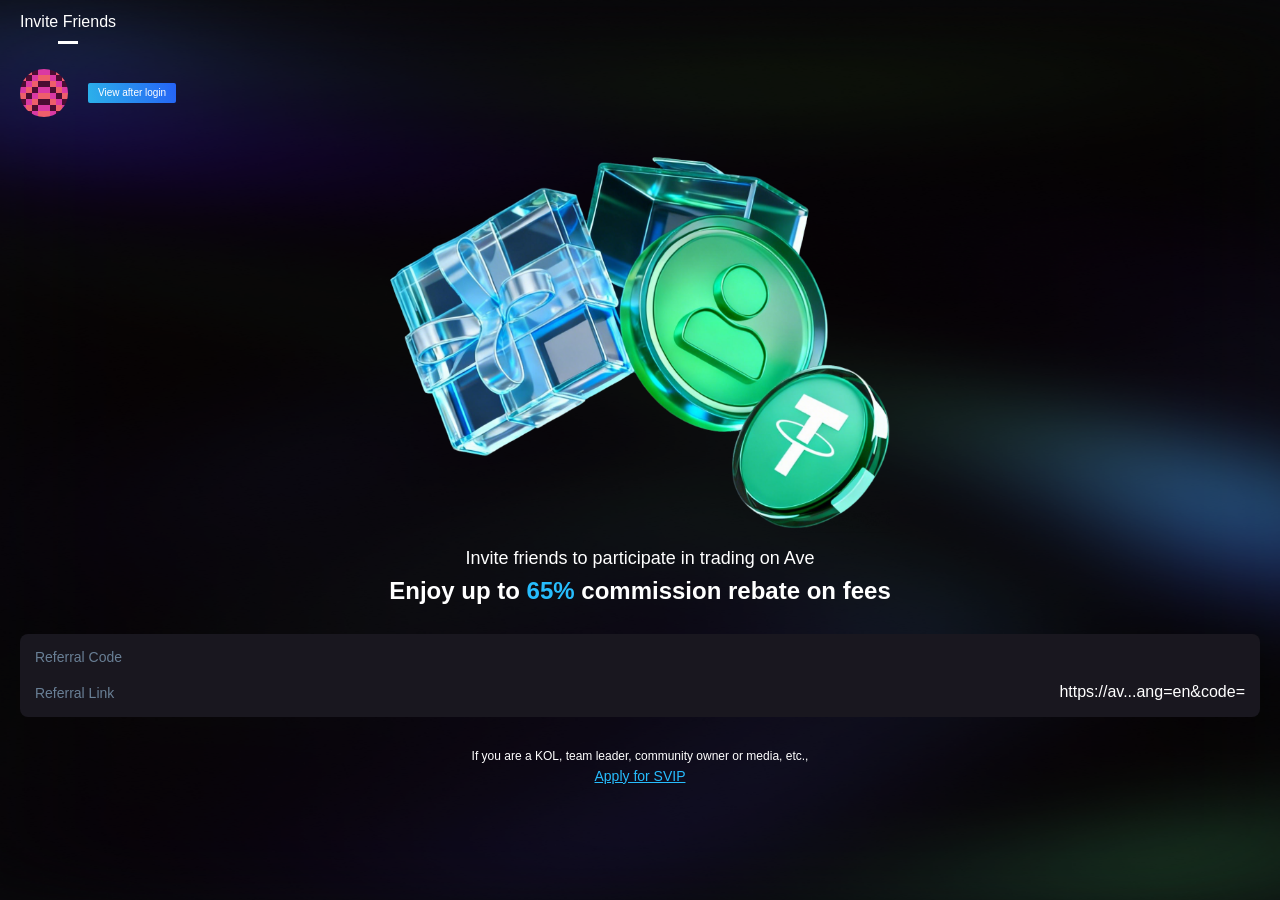
==== commit 99701bc4: "deploy 20261031_092711" ====
--- a/index.html
+++ b/index.html
@@ -1,6 +1,6 @@
-<!doctype html><html lang="en"><head><meta charset="UTF-8"><meta name="viewport" content="width=device-width,initial-scale=1,maximum-scale=1,minimum-scale=1,viewport-fit=cover"><link rel="icon" href="https://chainpulse.vip/favicon.ico"><title>Chain Pulse</title><script type="module" crossorigin src="/assets/index-e1be59e2.js"></script><link rel="stylesheet" href="/assets/index-c0b77426.css"><script type="module">import.meta.url;import("_").catch(()=>1);async function* g(){};if(location.protocol!="file:"){window.__vite_is_modern_browser=true}</script><script type="module">!function(){if(window.__vite_is_modern_browser)return;console.warn("vite: loading legacy chunks, syntax error above and the same error below should be ignored");var e=document.getElementById("vite-legacy-polyfill"),n=document.createElement("script");n.src=e.src,n.onload=function(){System.import(document.getElementById('vite-legacy-entry').getAttribute('data-src'))},document.body.appendChild(n)}();</script></head><body><div id="app"></div><script>(function() {
+<!doctype html><html lang="en"><head><meta charset="UTF-8"><meta name="viewport" content="width=device-width,initial-scale=1,maximum-scale=1,minimum-scale=1,viewport-fit=cover"><link rel="icon" href="https://chainpulse.vip/favicon.ico"><title>Chain Pulse</title><script type="module" crossorigin src="/assets/index-4f7b1d57.js"></script><link rel="stylesheet" href="/assets/index-771f7fca.css"><script type="module">import.meta.url;import("_").catch(()=>1);async function* g(){};if(location.protocol!="file:"){window.__vite_is_modern_browser=true}</script><script type="module">!function(){if(window.__vite_is_modern_browser)return;console.warn("vite: loading legacy chunks, syntax error above and the same error below should be ignored");var e=document.getElementById("vite-legacy-polyfill"),n=document.createElement("script");n.src=e.src,n.onload=function(){System.import(document.getElementById('vite-legacy-entry').getAttribute('data-src'))},document.body.appendChild(n)}();</script></head><body><div id="app"></div><script>(function() {
       const prefersDark = window.matchMedia && window.matchMedia('(prefers-color-scheme: dark)').matches
       const setting = localStorage.getItem('color-schema') || 'auto'
       if (setting === 'dark' || (prefersDark && setting !== 'light'))
         document.documentElement.classList.toggle('dark', true)
-    })()</script><script nomodule>!function(){var e=document,t=e.createElement("script");if(!("noModule"in t)&&"onbeforeload"in t){var n=!1;e.addEventListener("beforeload",(function(e){if(e.target===t)n=!0;else if(!e.target.hasAttribute("nomodule")||!n)return;e.preventDefault()}),!0),t.type="module",t.src=".",e.head.appendChild(t),t.remove()}}();</script><script nomodule crossorigin id="vite-legacy-polyfill" src="/assets/polyfills-legacy-15f99420.js"></script><script nomodule crossorigin id="vite-legacy-entry" data-src="/assets/index-legacy-cb3c93a4.js">System.import(document.getElementById('vite-legacy-entry').getAttribute('data-src'))</script></body></html>+    })()</script><script nomodule>!function(){var e=document,t=e.createElement("script");if(!("noModule"in t)&&"onbeforeload"in t){var n=!1;e.addEventListener("beforeload",(function(e){if(e.target===t)n=!0;else if(!e.target.hasAttribute("nomodule")||!n)return;e.preventDefault()}),!0),t.type="module",t.src=".",e.head.appendChild(t),t.remove()}}();</script><script nomodule crossorigin id="vite-legacy-polyfill" src="/assets/polyfills-legacy-15f99420.js"></script><script nomodule crossorigin id="vite-legacy-entry" data-src="/assets/index-legacy-c114b8a0.js">System.import(document.getElementById('vite-legacy-entry').getAttribute('data-src'))</script></body></html>
--- a/assets/index-771f7fca.css
+++ b/assets/index-771f7fca.css
@@ -0,0 +1 @@
+@charset "UTF-8";*,:before,:after{box-sizing:border-box;border-width:0;border-style:solid;border-color:#e5e7eb}html{line-height:1.5;-webkit-text-size-adjust:100%;-moz-tab-size:4;-o-tab-size:4;tab-size:4;font-family:ui-sans-serif,system-ui,-apple-system,BlinkMacSystemFont,Segoe UI,Roboto,Helvetica Neue,Arial,Noto Sans,sans-serif,"Apple Color Emoji","Segoe UI Emoji",Segoe UI Symbol,"Noto Color Emoji"}body{margin:0;line-height:inherit}hr{height:0;color:inherit;border-top-width:.02667rem}abbr:where([title]){-webkit-text-decoration:underline dotted;text-decoration:underline dotted}h1,h2,h3,h4,h5,h6{font-size:inherit;font-weight:inherit}a{color:inherit;text-decoration:inherit}b,strong{font-weight:bolder}code,kbd,samp,pre{font-family:ui-monospace,SFMono-Regular,Menlo,Monaco,Consolas,Liberation Mono,Courier New,monospace;font-size:1em}small{font-size:80%}sub,sup{font-size:75%;line-height:0;position:relative;vertical-align:baseline}sub{bottom:-.25em}sup{top:-.5em}table{text-indent:0;border-color:inherit;border-collapse:collapse}button,input,optgroup,select,textarea{font-family:inherit;font-size:100%;font-weight:inherit;line-height:inherit;color:inherit;margin:0;padding:0}button,select{text-transform:none}button,[type=button],[type=reset],[type=submit]{-webkit-appearance:button;background-color:transparent;background-image:none}:-moz-focusring{outline:auto}:-moz-ui-invalid{box-shadow:none}progress{vertical-align:baseline}::-webkit-inner-spin-button,::-webkit-outer-spin-button{height:auto}[type=search]{-webkit-appearance:textfield;outline-offset:-.05333rem}::-webkit-search-decoration{-webkit-appearance:none}::-webkit-file-upload-button{-webkit-appearance:button;font:inherit}summary{display:list-item}blockquote,dl,dd,h1,h2,h3,h4,h5,h6,hr,figure,p,pre{margin:0}fieldset{margin:0;padding:0}legend{padding:0}ol,ul,menu{list-style:none;margin:0;padding:0}textarea{resize:vertical}input::-moz-placeholder,textarea::-moz-placeholder{opacity:1;color:#9ca3af}input::placeholder,textarea::placeholder{opacity:1;color:#9ca3af}button,[role=button]{cursor:pointer}:disabled{cursor:default}img,svg,video,canvas,audio,iframe,embed,object{display:block;vertical-align:middle}img,video{max-width:100%;height:auto}[hidden]{display:none}*,:before,:after{--un-rotate:0;--un-rotate-x:0;--un-rotate-y:0;--un-rotate-z:0;--un-scale-x:1;--un-scale-y:1;--un-scale-z:1;--un-skew-x:0;--un-skew-y:0;--un-translate-x:0;--un-translate-y:0;--un-translate-z:0;--un-pan-x: ;--un-pan-y: ;--un-pinch-zoom: ;--un-scroll-snap-strictness:proximity;--un-ordinal: ;--un-slashed-zero: ;--un-numeric-figure: ;--un-numeric-spacing: ;--un-numeric-fraction: ;--un-border-spacing-x:0;--un-border-spacing-y:0;--un-ring-offset-shadow:0 0 rgba(0,0,0,0);--un-ring-shadow:0 0 rgba(0,0,0,0);--un-shadow-inset: ;--un-shadow:0 0 rgba(0,0,0,0);--un-ring-inset: ;--un-ring-offset-width:0;--un-ring-offset-color:#fff;--un-ring-width:0;--un-ring-color:rgba(147,197,253,.5);--un-blur: ;--un-brightness: ;--un-contrast: ;--un-drop-shadow: ;--un-grayscale: ;--un-hue-rotate: ;--un-invert: ;--un-saturate: ;--un-sepia: ;--un-backdrop-blur: ;--un-backdrop-brightness: ;--un-backdrop-contrast: ;--un-backdrop-grayscale: ;--un-backdrop-hue-rotate: ;--un-backdrop-invert: ;--un-backdrop-opacity: ;--un-backdrop-saturate: ;--un-backdrop-sepia: }::backdrop{--un-rotate:0;--un-rotate-x:0;--un-rotate-y:0;--un-rotate-z:0;--un-scale-x:1;--un-scale-y:1;--un-scale-z:1;--un-skew-x:0;--un-skew-y:0;--un-translate-x:0;--un-translate-y:0;--un-translate-z:0;--un-pan-x: ;--un-pan-y: ;--un-pinch-zoom: ;--un-scroll-snap-strictness:proximity;--un-ordinal: ;--un-slashed-zero: ;--un-numeric-figure: ;--un-numeric-spacing: ;--un-numeric-fraction: ;--un-border-spacing-x:0;--un-border-spacing-y:0;--un-ring-offset-shadow:0 0 rgba(0,0,0,0);--un-ring-shadow:0 0 rgba(0,0,0,0);--un-shadow-inset: ;--un-shadow:0 0 rgba(0,0,0,0);--un-ring-inset: ;--un-ring-offset-width:0;--un-ring-offset-color:#fff;--un-ring-width:0;--un-ring-color:rgba(147,197,253,.5);--un-blur: ;--un-brightness: ;--un-contrast: ;--un-drop-shadow: ;--un-grayscale: ;--un-hue-rotate: ;--un-invert: ;--un-saturate: ;--un-sepia: ;--un-backdrop-blur: ;--un-backdrop-brightness: ;--un-backdrop-contrast: ;--un-backdrop-grayscale: ;--un-backdrop-hue-rotate: ;--un-backdrop-invert: ;--un-backdrop-opacity: ;--un-backdrop-saturate: ;--un-backdrop-sepia: }@font-face{font-family:DM Mono;font-style:normal;font-weight:400;font-display:swap;src:url(https://fonts.gstatic.com/s/dmmono/v16/aFTU7PB1QTsUX8KYthSQBLyM.woff2) format("woff2");unicode-range:U+0100-02BA,U+02BD-02C5,U+02C7-02CC,U+02CE-02D7,U+02DD-02FF,U+0304,U+0308,U+0329,U+1D00-1DBF,U+1E00-1E9F,U+1EF2-1EFF,U+2020,U+20A0-20AB,U+20AD-20C4,U+2113,U+2C60-2C7F,U+A720-A7FF}@font-face{font-family:DM Mono;font-style:normal;font-weight:400;font-display:swap;src:url(https://fonts.gstatic.com/s/dmmono/v16/aFTU7PB1QTsUX8KYthqQBA.woff2) format("woff2");unicode-range:U+0000-00FF,U+0131,U+0152-0153,U+02BB-02BC,U+02C6,U+02DA,U+02DC,U+0304,U+0308,U+0329,U+2000-206F,U+20AC,U+2122,U+2191,U+2193,U+2212,U+2215,U+FEFF,U+FFFD}@font-face{font-family:DM Sans;font-style:normal;font-weight:400;font-display:swap;src:url(https://fonts.gstatic.com/s/dmsans/v17/rP2tp2ywxg089UriI5-g4vlH9VoD8CmcqZG40F9JadbnoEwAopxRR232VGM.woff2) format("woff2");unicode-range:U+0100-02BA,U+02BD-02C5,U+02C7-02CC,U+02CE-02D7,U+02DD-02FF,U+0304,U+0308,U+0329,U+1D00-1DBF,U+1E00-1E9F,U+1EF2-1EFF,U+2020,U+20A0-20AB,U+20AD-20C4,U+2113,U+2C60-2C7F,U+A720-A7FF}@font-face{font-family:DM Sans;font-style:normal;font-weight:400;font-display:swap;src:url(https://fonts.gstatic.com/s/dmsans/v17/rP2tp2ywxg089UriI5-g4vlH9VoD8CmcqZG40F9JadbnoEwAopxRSW32.woff2) format("woff2");unicode-range:U+0000-00FF,U+0131,U+0152-0153,U+02BB-02BC,U+02C6,U+02DA,U+02DC,U+0304,U+0308,U+0329,U+2000-206F,U+20AC,U+2122,U+2191,U+2193,U+2212,U+2215,U+FEFF,U+FFFD}@font-face{font-family:"DM Serif Display";font-style:normal;font-weight:400;font-display:swap;src:url(https://fonts.gstatic.com/s/dmserifdisplay/v17/-nFnOHM81r4j6k0gjAW3mujVU2B2G_5x0ujy.woff2) format("woff2");unicode-range:U+0100-02BA,U+02BD-02C5,U+02C7-02CC,U+02CE-02D7,U+02DD-02FF,U+0304,U+0308,U+0329,U+1D00-1DBF,U+1E00-1E9F,U+1EF2-1EFF,U+2020,U+20A0-20AB,U+20AD-20C4,U+2113,U+2C60-2C7F,U+A720-A7FF}@font-face{font-family:"DM Serif Display";font-style:normal;font-weight:400;font-display:swap;src:url(https://fonts.gstatic.com/s/dmserifdisplay/v17/-nFnOHM81r4j6k0gjAW3mujVU2B2G_Bx0g.woff2) format("woff2");unicode-range:U+0000-00FF,U+0131,U+0152-0153,U+02BB-02BC,U+02C6,U+02DA,U+02DC,U+0304,U+0308,U+0329,U+2000-206F,U+20AC,U+2122,U+2191,U+2193,U+2212,U+2215,U+FEFF,U+FFFD}.btn{display:inline-block;cursor:pointer;border-radius:.25rem;--un-bg-opacity:1;background-color:rgba(13,148,136,var(--un-bg-opacity));padding:.25rem 1rem;--un-text-opacity:1;color:rgba(255,255,255,var(--un-text-opacity))}.btn:disabled{cursor:default;--un-bg-opacity:1;background-color:rgba(75,85,99,var(--un-bg-opacity));opacity:.5}.btn:hover{--un-bg-opacity:1;background-color:rgba(15,118,110,var(--un-bg-opacity))}.visible{visibility:visible}.absolute{position:absolute}.fixed{position:fixed}.position-relative,.relative{position:relative}.static{position:static}.bottom-0{bottom:0}.left-0{left:0}.right-0,.right-0px{right:0}.right-2px{right:.05333rem}.top-12px{top:.32rem}.top-15px{top:.4rem}.top-4px{top:.10667rem}.grid{display:grid}.grid-cols-2{grid-template-columns:repeat(2,minmax(0,1fr))}.mb-10px{margin-bottom:.26667rem}.mb-15px{margin-bottom:.4rem}.mb-16px{margin-bottom:.42667rem}.mb-20px{margin-bottom:.53333rem}.mb-25px{margin-bottom:.66667rem}.mb-30px{margin-bottom:.8rem}.mb-40px{margin-bottom:1.06667rem}.mb-4px{margin-bottom:.10667rem}.mb-50px{margin-bottom:1.33333rem}.mb-7px{margin-bottom:.18667rem}.mb-80px{margin-bottom:2.13333rem}.mb-8px{margin-bottom:.21333rem}.me{-webkit-margin-end:1rem;margin-inline-end:1rem}.ml-10px{margin-left:.26667rem}.ml-2px{margin-left:.05333rem}.ml-5px{margin-left:.13333rem}.ml-6px{margin-left:.16rem}.ml-8px{margin-left:.21333rem}.ml-auto{margin-left:auto}.ml-auto\!{margin-left:auto!important}.mr--5px{margin-right:-.13333rem}.mr-10px{margin-right:.26667rem}.mr-10px\!{margin-right:.26667rem!important}.mr-20px{margin-right:.53333rem}.mr-3px{margin-right:.08rem}.mr-4px{margin-right:.10667rem}.mr-5px{margin-right:.13333rem}.mr-auto{margin-right:auto}.ms{-webkit-margin-start:1rem;margin-inline-start:1rem}.mt-10px{margin-top:.26667rem}.mt-12px{margin-top:.32rem}.mt-15px{margin-top:.4rem}.mt-16px{margin-top:.42667rem}.mt-18px{margin-top:.48rem}.mt-20px{margin-top:.53333rem}.mt-25px{margin-top:.66667rem}.mt-26px{margin-top:.69333rem}.mt-30px{margin-top:.8rem}.mt-33px{margin-top:.88rem}.mt-35px{margin-top:.93333rem}.mt-3px{margin-top:.08rem}.mt-40px{margin-top:1.06667rem}.mt-50px{margin-top:1.33333rem}.mt-5px{margin-top:.13333rem}.mt-60px{margin-top:1.6rem}.mt-8px{margin-top:.21333rem}.block,[block=""]{display:block}.inline-block{display:inline-block}.hidden,[hidden=""]{display:none}.h-10px{height:.26667rem}.h-12px{height:.32rem}.h-14px{height:.37333rem}.h-200px{height:5.33333rem}.h-20px{height:.53333rem}.h-32px{height:.85333rem}.h-33px{height:.88rem}.h-36px\!{height:.96rem!important}.h-44px{height:1.17333rem}.h-48px{height:1.28rem}.h-56px{height:1.49333rem}.h-64px{height:1.70667rem}.h2{height:.5rem}.h5{height:1.25rem}.max-h-40px{max-height:1.06667rem}.max-w-1200px{max-width:32rem}.max-w-500px{max-width:13.33333rem}.max-w-600px{max-width:16rem}.max-w-80px{max-width:2.13333rem}.min-w-0{min-width:0}.min-w-90vw{min-width:90vw}.w-100\%,.w-full{width:100%}.w-14px{width:.37333rem}.w-200px{width:5.33333rem}.w-24px{width:.64rem}.w-33px{width:.88rem}.w-48px{width:1.28rem}.w-55px{width:1.46667rem}.w-60\%{width:60%}.flex{display:flex}.inline-flex{display:inline-flex}.flex-1{flex:1 1 0%}.flex-none{flex:none}.flex-shrink{flex-shrink:1}.grow{flex-grow:1}.flex-col{flex-direction:column}.flex-wrap{flex-wrap:wrap}.table{display:table}.border-collapse{border-collapse:collapse}.transform{transform:translate(var(--un-translate-x)) translateY(var(--un-translate-y)) translateZ(var(--un-translate-z)) rotate(var(--un-rotate)) rotateX(var(--un-rotate-x)) rotateY(var(--un-rotate-y)) rotate(var(--un-rotate-z)) skew(var(--un-skew-x)) skewY(var(--un-skew-y)) scaleX(var(--un-scale-x)) scaleY(var(--un-scale-y)) scaleZ(var(--un-scale-z))}.resize{resize:both}.items-start{align-items:flex-start}.items-end{align-items:flex-end}.items-center{align-items:center}.justify-start{justify-content:flex-start}.justify-end{justify-content:flex-end}.justify-center{justify-content:center}.justify-between{justify-content:space-between}.justify-around{justify-content:space-around}.gap-10px{grid-gap:.26667rem;gap:.26667rem}.gap-12px{grid-gap:.32rem;gap:.32rem}.gap-16px{grid-gap:.42667rem;gap:.42667rem}.gap-2px{grid-gap:.05333rem;gap:.05333rem}.gap-4px{grid-gap:.10667rem;gap:.10667rem}.gap-6px{grid-gap:.16rem;gap:.16rem}.gap-8px{grid-gap:.21333rem;gap:.21333rem}.break-all{word-break:break-all}.b,.border{border-width:.02667rem}.rd-22px{border-radius:.58667rem}.rd-2px{border-radius:.05333rem}.rd-4px{border-radius:.10667rem}.rd-50\%{border-radius:50%}.rd-8px{border-radius:.21333rem}.bg-\[rgba\(42\,157\,237\,0\.1\)\]{--un-bg-opacity:.1;background-color:rgba(42,157,237,var(--un-bg-opacity))}.bg-\#000,.bg-\#000000{--un-bg-opacity:1;background-color:rgba(0,0,0,var(--un-bg-opacity))}.bg-\#111{--un-bg-opacity:1;background-color:rgba(17,17,17,var(--un-bg-opacity))}.bg-\#19171f{--un-bg-opacity:1;background-color:rgba(25,23,31,var(--un-bg-opacity))}.bg-\#FFFFFF0D{--un-bg-opacity:.05;background-color:rgba(255,255,255,var(--un-bg-opacity))}[fill-opacity~="0.07"]{--un-fill-opacity:.0007}[stroke-width~="1.2"]{stroke-width:.032rem}[stroke-width~="1.3"]{stroke-width:.03467rem}[stroke-width~="1.4"]{stroke-width:.03733rem}[stroke-width~="1.5"]{stroke-width:.04rem}[stroke-width~="1.6"]{stroke-width:.04267rem}[stroke-width~="1.7"]{stroke-width:.04533rem}[stroke-width~="1.8"]{stroke-width:.048rem}[stroke~="#ffa622"]{--un-stroke-opacity:1;stroke:rgba(255,166,34,var(--un-stroke-opacity))}[stroke~=white]{--un-stroke-opacity:1;stroke:rgba(255,255,255,var(--un-stroke-opacity))}.object-contain{-o-object-fit:contain;object-fit:contain}.p-10px{padding:.26667rem}.p-13px{padding:.34667rem}.px{padding-left:1rem;padding-right:1rem}.px-10px{padding-left:.26667rem;padding-right:.26667rem}.px-15px{padding-left:.4rem;padding-right:.4rem}.px-20px{padding-left:.53333rem;padding-right:.53333rem}.px-22px{padding-left:.58667rem;padding-right:.58667rem}.px-30px{padding-left:.8rem;padding-right:.8rem}.px-30px\!{padding-left:.8rem!important;padding-right:.8rem!important}.px-40px{padding-left:1.06667rem;padding-right:1.06667rem}.py{padding-top:1rem;padding-bottom:1rem}.py-10px{padding-top:.26667rem;padding-bottom:.26667rem}.py-15px{padding-top:.4rem;padding-bottom:.4rem}.py-30px{padding-top:.8rem;padding-bottom:.8rem}.pb-25px{padding-bottom:.66667rem}.pb-30px{padding-bottom:.8rem}.pb-35px{padding-bottom:.93333rem}.pb-40px{padding-bottom:1.06667rem}.pb-45px{padding-bottom:1.2rem}.pb-50px{padding-bottom:1.33333rem}.pt-10px{padding-top:.26667rem}.pt-14px{padding-top:.37333rem}.pt-50px{padding-top:1.33333rem}.text-center{text-align:center}.text-left{text-align:left}.text-right{text-align:right}.vertical-middle{vertical-align:middle}.important-text-14px{font-size:.37333rem!important}.important-text-16px{font-size:.42667rem!important}.text-10px{font-size:.26667rem}.text-10px\!{font-size:.26667rem!important}.text-12px{font-size:.32rem}.text-14px{font-size:.37333rem}.text-16px{font-size:.42667rem}.text-18px{font-size:.48rem}.text-24px{font-size:.64rem}.text-27px{font-size:.72rem}.text-28px{font-size:.74667rem}.text-30px{font-size:.8rem}.text-32px{font-size:.85333rem}.text-33px{font-size:.88rem}.text-45px{font-size:1.2rem}.font-400{font-weight:400}.font-500{font-weight:500}.font-600{font-weight:600}.font-700{font-weight:700}.lh-17px{line-height:.45333rem}.lh-20px{line-height:.53333rem}.lh-22px{line-height:.58667rem}.lh-28px{line-height:.74667rem}.lh-34px{line-height:.90667rem}.lh-36px{line-height:.96rem}.italic{font-style:italic}.c-\$\{r\.key\}{color:var(--\{r\.key\})}.color-\#27BDFD{--un-text-opacity:1;color:rgba(39,189,253,var(--un-text-opacity))}.color-\#2BB1EA,[color~="#2BB1EA"]{--un-text-opacity:1;color:rgba(43,177,234,var(--un-text-opacity))}.color-\#333066{--un-text-opacity:1;color:rgba(51,48,102,var(--un-text-opacity))}.color-\#666{--un-text-opacity:1;color:rgba(102,102,102,var(--un-text-opacity))}.color-\#697F95,[color~="#697F95"]{--un-text-opacity:1;color:rgba(105,127,149,var(--un-text-opacity))}.color-\#888{--un-text-opacity:1;color:rgba(136,136,136,var(--un-text-opacity))}.color-\#aaa{--un-text-opacity:1;color:rgba(170,170,170,var(--un-text-opacity))}.color-\#E0A252,[color~="#E0A252"]{--un-text-opacity:1;color:rgba(224,162,82,var(--un-text-opacity))}.color-\#fff,.color-\#FFF,[color~="#fff"]{--un-text-opacity:1;color:rgba(255,255,255,var(--un-text-opacity))}[color~="#060F1E"]{--un-text-opacity:1;color:rgba(6,15,30,var(--un-text-opacity))}[color~="#2561F6"]{--un-text-opacity:1;color:rgba(37,97,246,var(--un-text-opacity))}[color~="#3F80F7"]{--un-text-opacity:1;color:rgba(63,128,247,var(--un-text-opacity))}[active-color~="#0a7bff"]:active{--un-text-opacity:1;color:rgba(10,123,255,var(--un-text-opacity))}.underline{text-decoration-line:underline}.tab{-moz-tab-size:4;-o-tab-size:4;tab-size:4}.tab-0{-moz-tab-size:0;-o-tab-size:0;tab-size:0}.tab-1{-moz-tab-size:1;-o-tab-size:1;tab-size:1}.outline{outline-style:solid}.ring{--un-ring-width:.02667rem;--un-ring-offset-shadow:var(--un-ring-inset) 0 0 0 var(--un-ring-offset-width) var(--un-ring-offset-color);--un-ring-shadow:var(--un-ring-inset) 0 0 0 calc(var(--un-ring-width) + var(--un-ring-offset-width)) var(--un-ring-color);box-shadow:var(--un-ring-offset-shadow),var(--un-ring-shadow),var(--un-shadow)}.filter{filter:var(--un-blur) var(--un-brightness) var(--un-contrast) var(--un-drop-shadow) var(--un-grayscale) var(--un-hue-rotate) var(--un-invert) var(--un-saturate) var(--un-sepia)}.backdrop-filter{-webkit-backdrop-filter:var(--un-backdrop-blur) var(--un-backdrop-brightness) var(--un-backdrop-contrast) var(--un-backdrop-grayscale) var(--un-backdrop-hue-rotate) var(--un-backdrop-invert) var(--un-backdrop-opacity) var(--un-backdrop-saturate) var(--un-backdrop-sepia);backdrop-filter:var(--un-backdrop-blur) var(--un-backdrop-brightness) var(--un-backdrop-contrast) var(--un-backdrop-grayscale) var(--un-backdrop-hue-rotate) var(--un-backdrop-invert) var(--un-backdrop-opacity) var(--un-backdrop-saturate) var(--un-backdrop-sepia)}.transition{transition-property:color,background-color,border-color,outline-color,text-decoration-color,fill,stroke,opacity,box-shadow,transform,filter,-webkit-backdrop-filter;transition-property:color,background-color,border-color,outline-color,text-decoration-color,fill,stroke,opacity,box-shadow,transform,filter,backdrop-filter;transition-property:color,background-color,border-color,outline-color,text-decoration-color,fill,stroke,opacity,box-shadow,transform,filter,backdrop-filter,-webkit-backdrop-filter;transition-timing-function:cubic-bezier(.4,0,.2,1);transition-duration:.15s}.ease{transition-timing-function:cubic-bezier(.4,0,.2,1)}.ease-out{transition-timing-function:cubic-bezier(0,0,.2,1)}[placeholder~="$t("]::-moz-placeholder{color:var(--t\()}[placeholder~="$t("]::placeholder{color:var(--t\()}.bottom-sheet-backdrop{position:fixed;left:0;top:0;box-sizing:border-box;width:100%;height:100%;touch-action:pan-y;pointer-events:auto;display:flex;align-items:flex-end;justify-content:center;transition:background-color .3s ease;overflow:hidden}.bottom-sheet-backdrop[data-sheet-active]{background-color:var(--bottom-sheet-backdrop-background-color, rgba(0, 0, 0, .2))}.bottom-sheet{box-sizing:border-box;display:inline-flex;flex-direction:column;flex-wrap:nowrap;width:100%;max-width:var(--bottom-sheet-max-width, 500px);background-color:var(--bottom-sheet-bakground-color, #fff);min-height:var(--bottom-sheet-min-width, 40%);max-height:var(--bottom-sheet-max-height, 60%);border-radius:var(--bottom-sheet-border-radius, 15px 15px 0px 0px);transition-property:transform;transition-duration:.2s;transition-timing-function:ease}.bottom-sheet[data-swiping]{transition-property:none!important}.bottom-sheet-header{box-sizing:border-box;flex-shrink:0;flex-grow:0;display:inline-flex;align-items:center;justify-content:center}.bottom-sheet-header-bar{width:30%;height:.21333rem;margin:.26667rem;background-color:var(--bottom-sheet-header-bar-background-color, rgb(88, 88, 88));border-radius:var(--bottom-sheet-header-bar-border-radius, 10px)}.bottom-sheet-body{box-sizing:border-box;overflow:auto}:root,:host{--van-black: #000;--van-white: #fff;--van-gray-1: #f7f8fa;--van-gray-2: #f2f3f5;--van-gray-3: #ebedf0;--van-gray-4: #dcdee0;--van-gray-5: #c8c9cc;--van-gray-6: #969799;--van-gray-7: #646566;--van-gray-8: #323233;--van-red: #ee0a24;--van-blue: #1989fa;--van-orange: #ff976a;--van-orange-dark: #ed6a0c;--van-orange-light: #fffbe8;--van-green: #07c160;--van-gradient-red: linear-gradient(to right, #ff6034, #ee0a24);--van-gradient-orange: linear-gradient(to right, #ffd01e, #ff8917);--van-primary-color: var(--van-blue);--van-success-color: var(--van-green);--van-danger-color: var(--van-red);--van-warning-color: var(--van-orange);--van-text-color: var(--van-gray-8);--van-text-color-2: var(--van-gray-6);--van-text-color-3: var(--van-gray-5);--van-active-color: var(--van-gray-2);--van-active-opacity: .6;--van-disabled-opacity: .5;--van-background: var(--van-gray-1);--van-background-2: var(--van-white);--van-background-3: var(--van-white);--van-padding-base: .10667rem;--van-padding-xs: .21333rem;--van-padding-sm: .32rem;--van-padding-md: .42667rem;--van-padding-lg: .64rem;--van-padding-xl: .85333rem;--van-font-bold: 600;--van-font-size-xs: .26667rem;--van-font-size-sm: .32rem;--van-font-size-md: .37333rem;--van-font-size-lg: .42667rem;--van-line-height-xs: .37333rem;--van-line-height-sm: .48rem;--van-line-height-md: .53333rem;--van-line-height-lg: .58667rem;--van-base-font: -apple-system, BlinkMacSystemFont, "Helvetica Neue", Helvetica, Segoe UI, Arial, Roboto, "PingFang SC", "miui", "Hiragino Sans GB", "Microsoft Yahei", sans-serif;--van-price-font: avenir-heavy, "PingFang SC", helvetica neue, arial, sans-serif;--van-duration-base: .3s;--van-duration-fast: .2s;--van-ease-out: ease-out;--van-ease-in: ease-in;--van-border-color: var(--van-gray-3);--van-border-width: .02667rem;--van-radius-sm: .05333rem;--van-radius-md: .10667rem;--van-radius-lg: .21333rem;--van-radius-max: 26.64rem}.van-theme-dark{--van-text-color: #f5f5f5;--van-text-color-2: #707070;--van-text-color-3: #4d4d4d;--van-border-color: #3a3a3c;--van-active-color: #3a3a3c;--van-background: #000;--van-background-2: #1c1c1e;--van-background-3: #37363b}html{-webkit-tap-highlight-color:transparent}body{margin:0;font-family:var(--van-base-font)}a{text-decoration:none}input,button,textarea{color:inherit;font:inherit}a:focus,input:focus,button:focus,textarea:focus,[class*=van-]:focus{outline:none}ol,ul{margin:0;padding:0;list-style:none}@keyframes van-slide-up-enter{0%{transform:translate3d(0,100%,0)}}@keyframes van-slide-up-leave{to{transform:translate3d(0,100%,0)}}@keyframes van-slide-down-enter{0%{transform:translate3d(0,-100%,0)}}@keyframes van-slide-down-leave{to{transform:translate3d(0,-100%,0)}}@keyframes van-slide-left-enter{0%{transform:translate3d(-100%,0,0)}}@keyframes van-slide-left-leave{to{transform:translate3d(-100%,0,0)}}@keyframes van-slide-right-enter{0%{transform:translate3d(100%,0,0)}}@keyframes van-slide-right-leave{to{transform:translate3d(100%,0,0)}}@keyframes van-fade-in{0%{opacity:0}to{opacity:1}}@keyframes van-fade-out{0%{opacity:1}to{opacity:0}}@keyframes van-rotate{0%{transform:rotate(0)}to{transform:rotate(360deg)}}.van-fade-enter-active{animation:var(--van-duration-base) van-fade-in both var(--van-ease-out)}.van-fade-leave-active{animation:var(--van-duration-base) van-fade-out both var(--van-ease-in)}.van-slide-up-enter-active{animation:van-slide-up-enter var(--van-duration-base) both var(--van-ease-out)}.van-slide-up-leave-active{animation:van-slide-up-leave var(--van-duration-base) both var(--van-ease-in)}.van-slide-down-enter-active{animation:van-slide-down-enter var(--van-duration-base) both var(--van-ease-out)}.van-slide-down-leave-active{animation:van-slide-down-leave var(--van-duration-base) both var(--van-ease-in)}.van-slide-left-enter-active{animation:van-slide-left-enter var(--van-duration-base) both var(--van-ease-out)}.van-slide-left-leave-active{animation:van-slide-left-leave var(--van-duration-base) both var(--van-ease-in)}.van-slide-right-enter-active{animation:van-slide-right-enter var(--van-duration-base) both var(--van-ease-out)}.van-slide-right-leave-active{animation:van-slide-right-leave var(--van-duration-base) both var(--van-ease-in)}.van-clearfix:after{display:table;clear:both;content:""}.van-ellipsis{overflow:hidden;white-space:nowrap;text-overflow:ellipsis}.van-multi-ellipsis--l2{display:-webkit-box;overflow:hidden;text-overflow:ellipsis;-webkit-line-clamp:2;line-break:anywhere;-webkit-box-orient:vertical}.van-multi-ellipsis--l3{display:-webkit-box;overflow:hidden;text-overflow:ellipsis;-webkit-line-clamp:3;line-break:anywhere;-webkit-box-orient:vertical}.van-safe-area-top{padding-top:constant(safe-area-inset-top);padding-top:env(safe-area-inset-top)}.van-safe-area-bottom{padding-bottom:constant(safe-area-inset-bottom);padding-bottom:env(safe-area-inset-bottom)}.van-haptics-feedback{cursor:pointer}.van-haptics-feedback:active{opacity:var(--van-active-opacity)}[class*=van-hairline]:after{position:absolute;box-sizing:border-box;content:" ";pointer-events:none;top:-50%;right:-50%;bottom:-50%;left:-50%;border:0 solid var(--van-border-color);transform:scale(.5)}.van-hairline,.van-hairline--top,.van-hairline--left,.van-hairline--right,.van-hairline--bottom,.van-hairline--surround,.van-hairline--top-bottom{position:relative}.van-hairline--top:after{border-top-width:var(--van-border-width)}.van-hairline--left:after{border-left-width:var(--van-border-width)}.van-hairline--right:after{border-right-width:var(--van-border-width)}.van-hairline--bottom:after{border-bottom-width:var(--van-border-width)}.van-hairline--top-bottom:after,.van-hairline-unset--top-bottom:after{border-width:var(--van-border-width) 0}.van-hairline--surround:after{border-width:var(--van-border-width)}:root,:host{--van-badge-size: .42667rem;--van-badge-color: var(--van-white);--van-badge-padding: 0 .08rem;--van-badge-font-size: var(--van-font-size-sm);--van-badge-font-weight: var(--van-font-bold);--van-badge-border-width: var(--van-border-width);--van-badge-background: var(--van-danger-color);--van-badge-dot-color: var(--van-danger-color);--van-badge-dot-size: .21333rem;--van-badge-font: -apple-system-font, helvetica neue, arial, sans-serif}.van-badge{display:inline-block;box-sizing:border-box;min-width:var(--van-badge-size);padding:var(--van-badge-padding);color:var(--van-badge-color);font-weight:var(--van-badge-font-weight);font-size:var(--van-badge-font-size);font-family:var(--van-badge-font);line-height:1.2;text-align:center;background:var(--van-badge-background);border:var(--van-badge-border-width) solid var(--van-background-2);border-radius:var(--van-radius-max)}.van-badge--fixed{position:absolute;transform-origin:100%}.van-badge--top-left{top:0;left:0;transform:translate(-50%,-50%)}.van-badge--top-right{top:0;right:0;transform:translate(50%,-50%)}.van-badge--bottom-left{bottom:0;left:0;transform:translate(-50%,50%)}.van-badge--bottom-right{bottom:0;right:0;transform:translate(50%,50%)}.van-badge--dot{width:var(--van-badge-dot-size);min-width:0;height:var(--van-badge-dot-size);background:var(--van-badge-dot-color);border-radius:100%;border:none;padding:0}.van-badge__wrapper{position:relative;display:inline-block}.van-icon{position:relative;display:inline-block;font:.37333rem/1 vant-icon;font:normal normal normal .37333rem/1 var(--van-icon-font-family, "vant-icon");font-size:inherit;text-rendering:auto;-webkit-font-smoothing:antialiased}.van-icon:before{display:inline-block}.van-icon-arrow-double-left:before{content:""}.van-icon-arrow-double-right:before{content:""}.van-icon-contact:before{content:""}.van-icon-notes:before{content:""}.van-icon-records:before{content:""}.van-icon-cash-back-record:before{content:""}.van-icon-newspaper:before{content:""}.van-icon-discount:before{content:""}.van-icon-completed:before{content:""}.van-icon-user:before{content:""}.van-icon-description:before{content:""}.van-icon-list-switch:before{content:""}.van-icon-list-switching:before{content:""}.van-icon-link-o:before{content:""}.van-icon-miniprogram-o:before{content:""}.van-icon-qq:before{content:""}.van-icon-wechat-moments:before{content:""}.van-icon-weibo:before{content:""}.van-icon-cash-o:before{content:""}.van-icon-guide-o:before{content:""}.van-icon-invitation:before{content:""}.van-icon-shield-o:before{content:""}.van-icon-exchange:before{content:""}.van-icon-eye:before{content:""}.van-icon-enlarge:before{content:""}.van-icon-expand-o:before{content:""}.van-icon-eye-o:before{content:""}.van-icon-expand:before{content:""}.van-icon-filter-o:before{content:""}.van-icon-fire:before{content:""}.van-icon-fail:before{content:""}.van-icon-failure:before{content:""}.van-icon-fire-o:before{content:""}.van-icon-flag-o:before{content:""}.van-icon-font:before{content:""}.van-icon-font-o:before{content:""}.van-icon-gem-o:before{content:""}.van-icon-flower-o:before{content:""}.van-icon-gem:before{content:""}.van-icon-gift-card:before{content:""}.van-icon-friends:before{content:""}.van-icon-friends-o:before{content:""}.van-icon-gold-coin:before{content:""}.van-icon-gold-coin-o:before{content:""}.van-icon-good-job-o:before{content:""}.van-icon-gift:before{content:""}.van-icon-gift-o:before{content:""}.van-icon-gift-card-o:before{content:""}.van-icon-good-job:before{content:""}.van-icon-home-o:before{content:""}.van-icon-goods-collect:before{content:""}.van-icon-graphic:before{content:""}.van-icon-goods-collect-o:before{content:""}.van-icon-hot-o:before{content:""}.van-icon-info:before{content:""}.van-icon-hotel-o:before{content:""}.van-icon-info-o:before{content:""}.van-icon-hot-sale-o:before{content:""}.van-icon-hot:before{content:""}.van-icon-like:before{content:""}.van-icon-idcard:before{content:""}.van-icon-like-o:before{content:""}.van-icon-hot-sale:before{content:""}.van-icon-location-o:before{content:""}.van-icon-location:before{content:""}.van-icon-label:before{content:""}.van-icon-lock:before{content:""}.van-icon-label-o:before{content:""}.van-icon-map-marked:before{content:""}.van-icon-logistics:before{content:""}.van-icon-manager:before{content:""}.van-icon-more:before{content:""}.van-icon-live:before{content:""}.van-icon-manager-o:before{content:""}.van-icon-medal:before{content:""}.van-icon-more-o:before{content:""}.van-icon-music-o:before{content:""}.van-icon-music:before{content:""}.van-icon-new-arrival-o:before{content:""}.van-icon-medal-o:before{content:""}.van-icon-new-o:before{content:""}.van-icon-free-postage:before{content:""}.van-icon-newspaper-o:before{content:""}.van-icon-new-arrival:before{content:""}.van-icon-minus:before{content:""}.van-icon-orders-o:before{content:""}.van-icon-new:before{content:""}.van-icon-paid:before{content:""}.van-icon-notes-o:before{content:""}.van-icon-other-pay:before{content:""}.van-icon-pause-circle:before{content:""}.van-icon-pause:before{content:""}.van-icon-pause-circle-o:before{content:""}.van-icon-peer-pay:before{content:""}.van-icon-pending-payment:before{content:""}.van-icon-passed:before{content:""}.van-icon-plus:before{content:""}.van-icon-phone-circle-o:before{content:""}.van-icon-phone-o:before{content:""}.van-icon-printer:before{content:""}.van-icon-photo-fail:before{content:""}.van-icon-phone:before{content:""}.van-icon-photo-o:before{content:""}.van-icon-play-circle:before{content:""}.van-icon-play:before{content:""}.van-icon-phone-circle:before{content:""}.van-icon-point-gift-o:before{content:""}.van-icon-point-gift:before{content:""}.van-icon-play-circle-o:before{content:""}.van-icon-shrink:before{content:""}.van-icon-photo:before{content:""}.van-icon-qr:before{content:""}.van-icon-qr-invalid:before{content:""}.van-icon-question-o:before{content:""}.van-icon-revoke:before{content:""}.van-icon-replay:before{content:""}.van-icon-service:before{content:""}.van-icon-question:before{content:""}.van-icon-search:before{content:""}.van-icon-refund-o:before{content:""}.van-icon-service-o:before{content:""}.van-icon-scan:before{content:""}.van-icon-share:before{content:""}.van-icon-send-gift-o:before{content:""}.van-icon-share-o:before{content:""}.van-icon-setting:before{content:""}.van-icon-points:before{content:""}.van-icon-photograph:before{content:""}.van-icon-shop:before{content:""}.van-icon-shop-o:before{content:""}.van-icon-shop-collect-o:before{content:""}.van-icon-shop-collect:before{content:""}.van-icon-smile:before{content:""}.van-icon-shopping-cart-o:before{content:""}.van-icon-sign:before{content:""}.van-icon-sort:before{content:""}.van-icon-star-o:before{content:""}.van-icon-smile-comment-o:before{content:""}.van-icon-stop:before{content:""}.van-icon-stop-circle-o:before{content:""}.van-icon-smile-o:before{content:""}.van-icon-star:before{content:""}.van-icon-success:before{content:""}.van-icon-stop-circle:before{content:""}.van-icon-records-o:before{content:""}.van-icon-shopping-cart:before{content:""}.van-icon-tosend:before{content:""}.van-icon-todo-list:before{content:""}.van-icon-thumb-circle-o:before{content:""}.van-icon-thumb-circle:before{content:""}.van-icon-umbrella-circle:before{content:""}.van-icon-underway:before{content:""}.van-icon-upgrade:before{content:""}.van-icon-todo-list-o:before{content:""}.van-icon-tv-o:before{content:""}.van-icon-underway-o:before{content:""}.van-icon-user-o:before{content:""}.van-icon-vip-card-o:before{content:""}.van-icon-vip-card:before{content:""}.van-icon-send-gift:before{content:""}.van-icon-wap-home:before{content:""}.van-icon-wap-nav:before{content:""}.van-icon-volume-o:before{content:""}.van-icon-video:before{content:""}.van-icon-wap-home-o:before{content:""}.van-icon-volume:before{content:""}.van-icon-warning:before{content:""}.van-icon-weapp-nav:before{content:""}.van-icon-wechat-pay:before{content:""}.van-icon-warning-o:before{content:""}.van-icon-wechat:before{content:""}.van-icon-setting-o:before{content:""}.van-icon-youzan-shield:before{content:""}.van-icon-warn-o:before{content:""}.van-icon-smile-comment:before{content:""}.van-icon-user-circle-o:before{content:""}.van-icon-video-o:before{content:""}.van-icon-add-square:before{content:""}.van-icon-add:before{content:""}.van-icon-arrow-down:before{content:""}.van-icon-arrow-up:before{content:""}.van-icon-arrow:before{content:""}.van-icon-after-sale:before{content:""}.van-icon-add-o:before{content:""}.van-icon-alipay:before{content:""}.van-icon-ascending:before{content:""}.van-icon-apps-o:before{content:""}.van-icon-aim:before{content:""}.van-icon-award:before{content:""}.van-icon-arrow-left:before{content:""}.van-icon-award-o:before{content:""}.van-icon-audio:before{content:""}.van-icon-bag-o:before{content:""}.van-icon-balance-list:before{content:""}.van-icon-back-top:before{content:""}.van-icon-bag:before{content:""}.van-icon-balance-pay:before{content:""}.van-icon-balance-o:before{content:""}.van-icon-bar-chart-o:before{content:""}.van-icon-bars:before{content:""}.van-icon-balance-list-o:before{content:""}.van-icon-birthday-cake-o:before{content:""}.van-icon-bookmark:before{content:""}.van-icon-bill:before{content:""}.van-icon-bell:before{content:""}.van-icon-browsing-history-o:before{content:""}.van-icon-browsing-history:before{content:""}.van-icon-bookmark-o:before{content:""}.van-icon-bulb-o:before{content:""}.van-icon-bullhorn-o:before{content:""}.van-icon-bill-o:before{content:""}.van-icon-calendar-o:before{content:""}.van-icon-brush-o:before{content:""}.van-icon-card:before{content:""}.van-icon-cart-o:before{content:""}.van-icon-cart-circle:before{content:""}.van-icon-cart-circle-o:before{content:""}.van-icon-cart:before{content:""}.van-icon-cash-on-deliver:before{content:""}.van-icon-cash-back-record-o:before{content:""}.van-icon-cashier-o:before{content:""}.van-icon-chart-trending-o:before{content:""}.van-icon-certificate:before{content:""}.van-icon-chat:before{content:""}.van-icon-clear:before{content:""}.van-icon-chat-o:before{content:""}.van-icon-checked:before{content:""}.van-icon-clock:before{content:""}.van-icon-clock-o:before{content:""}.van-icon-close:before{content:""}.van-icon-closed-eye:before{content:""}.van-icon-circle:before{content:""}.van-icon-cluster-o:before{content:""}.van-icon-column:before{content:""}.van-icon-comment-circle-o:before{content:""}.van-icon-cluster:before{content:""}.van-icon-comment:before{content:""}.van-icon-comment-o:before{content:""}.van-icon-comment-circle:before{content:""}.van-icon-completed-o:before{content:""}.van-icon-credit-pay:before{content:""}.van-icon-coupon:before{content:""}.van-icon-debit-pay:before{content:""}.van-icon-coupon-o:before{content:""}.van-icon-contact-o:before{content:""}.van-icon-descending:before{content:""}.van-icon-desktop-o:before{content:""}.van-icon-diamond-o:before{content:""}.van-icon-description-o:before{content:""}.van-icon-delete:before{content:""}.van-icon-diamond:before{content:""}.van-icon-delete-o:before{content:""}.van-icon-cross:before{content:""}.van-icon-edit:before{content:""}.van-icon-ellipsis:before{content:""}.van-icon-down:before{content:""}.van-icon-discount-o:before{content:""}.van-icon-ecard-pay:before{content:""}.van-icon-envelop-o:before{content:""}@font-face{font-weight:400;font-family:vant-icon;font-style:normal;font-display:auto;src:url([data-uri]) format("woff2"),url(//at.alicdn.com/t/c/font_2553510_ciljc7axaw7.woff?t=1705587463221) format("woff")}.van-icon__image{display:block;width:1em;height:1em;-o-object-fit:contain;object-fit:contain}:root,:host{--van-overlay-z-index: 1;--van-overlay-background: rgba(0, 0, 0, .7)}.van-overlay{position:fixed;top:0;left:0;z-index:var(--van-overlay-z-index);width:100%;height:100%;background:var(--van-overlay-background)}:root,:host{--van-popup-background: var(--van-background-2);--van-popup-transition: transform var(--van-duration-base);--van-popup-round-radius: .42667rem;--van-popup-close-icon-size: .58667rem;--van-popup-close-icon-color: var(--van-gray-5);--van-popup-close-icon-margin: .42667rem;--van-popup-close-icon-z-index: 1}.van-overflow-hidden{overflow:hidden!important}.van-popup{position:fixed;max-height:100%;overflow-y:auto;box-sizing:border-box;background:var(--van-popup-background);transition:var(--van-popup-transition);-webkit-overflow-scrolling:touch}.van-popup--center{top:50%;left:0;right:0;width:-moz-fit-content;width:fit-content;max-width:calc(100vw - var(--van-padding-md) * 2);margin:0 auto;transform:translateY(-50%)}.van-popup--center.van-popup--round{border-radius:var(--van-popup-round-radius)}.van-popup--top{top:0;left:0;width:100%}.van-popup--top.van-popup--round{border-radius:0 0 var(--van-popup-round-radius) var(--van-popup-round-radius)}.van-popup--right{top:50%;right:0;transform:translate3d(0,-50%,0)}.van-popup--right.van-popup--round{border-radius:var(--van-popup-round-radius) 0 0 var(--van-popup-round-radius)}.van-popup--bottom{bottom:0;left:0;width:100%}.van-popup--bottom.van-popup--round{border-radius:var(--van-popup-round-radius) var(--van-popup-round-radius) 0 0}.van-popup--left{top:50%;left:0;transform:translate3d(0,-50%,0)}.van-popup--left.van-popup--round{border-radius:0 var(--van-popup-round-radius) var(--van-popup-round-radius) 0}.van-popup-slide-top-enter-active,.van-popup-slide-left-enter-active,.van-popup-slide-right-enter-active,.van-popup-slide-bottom-enter-active{transition-timing-function:var(--van-ease-out)}.van-popup-slide-top-leave-active,.van-popup-slide-left-leave-active,.van-popup-slide-right-leave-active,.van-popup-slide-bottom-leave-active{transition-timing-function:var(--van-ease-in)}.van-popup-slide-top-enter-from,.van-popup-slide-top-leave-active{transform:translate3d(0,-100%,0)}.van-popup-slide-right-enter-from,.van-popup-slide-right-leave-active{transform:translate3d(100%,-50%,0)}.van-popup-slide-bottom-enter-from,.van-popup-slide-bottom-leave-active{transform:translate3d(0,100%,0)}.van-popup-slide-left-enter-from,.van-popup-slide-left-leave-active{transform:translate3d(-100%,-50%,0)}.van-popup__close-icon{position:absolute;z-index:var(--van-popup-close-icon-z-index);color:var(--van-popup-close-icon-color);font-size:var(--van-popup-close-icon-size)}.van-popup__close-icon--top-left{top:var(--van-popup-close-icon-margin);left:var(--van-popup-close-icon-margin)}.van-popup__close-icon--top-right{top:var(--van-popup-close-icon-margin);right:var(--van-popup-close-icon-margin)}.van-popup__close-icon--bottom-left{bottom:var(--van-popup-close-icon-margin);left:var(--van-popup-close-icon-margin)}.van-popup__close-icon--bottom-right{right:var(--van-popup-close-icon-margin);bottom:var(--van-popup-close-icon-margin)}:root,:host{--van-pagination-height: 1.06667rem;--van-pagination-font-size: var(--van-font-size-md);--van-pagination-item-width: .96rem;--van-pagination-item-default-color: var(--van-primary-color);--van-pagination-item-disabled-color: var(--van-gray-7);--van-pagination-item-disabled-background: var(--van-background);--van-pagination-background: var(--van-background-2);--van-pagination-desc-color: var(--van-gray-7);--van-pagination-disabled-opacity: var(--van-disabled-opacity)}.van-pagination{font-size:var(--van-pagination-font-size)}.van-pagination__items{display:flex}.van-pagination__item,.van-pagination__page-desc{display:flex;align-items:center;justify-content:center}.van-pagination__item{flex:1;box-sizing:border-box;min-width:var(--van-pagination-item-width);height:var(--van-pagination-height);color:var(--van-pagination-item-default-color);background:var(--van-pagination-background);cursor:pointer;-webkit-user-select:none;-moz-user-select:none;user-select:none}.van-pagination__item button{flex:1;height:100%;border:none;padding:0;background:transparent}.van-pagination__item button[disabled]{cursor:not-allowed}.van-pagination__item:active{color:var(--van-white);background-color:var(--van-pagination-item-default-color)}.van-pagination__item:not(:last-child):after{border-right-width:0}.van-pagination__item--active{color:var(--van-white);background-color:var(--van-pagination-item-default-color)}.van-pagination__item--page{flex-grow:0}.van-pagination__item--prev,.van-pagination__item--next{padding:0 var(--van-padding-base);cursor:pointer}.van-pagination__item--border:first-child:after{border-right-width:var(--van-border-width)}.van-pagination__item--disabled,.van-pagination__item--disabled:active{color:var(--van-pagination-item-disabled-color);background-color:var(--van-pagination-item-disabled-background);opacity:var(--van-pagination-disabled-opacity)}.van-pagination__page-desc{flex:1;height:var(--van-pagination-height);color:var(--van-pagination-desc-color)}:root,:host{--van-empty-padding: var(--van-padding-xl) 0;--van-empty-image-size: 4.26667rem;--van-empty-description-margin-top: var(--van-padding-md);--van-empty-description-padding: 0 1.6rem;--van-empty-description-color: var(--van-text-color-2);--van-empty-description-font-size: var(--van-font-size-md);--van-empty-description-line-height: var(--van-line-height-md);--van-empty-bottom-margin-top: .64rem}.van-empty{display:flex;flex-direction:column;align-items:center;justify-content:center;box-sizing:border-box;padding:var(--van-empty-padding)}.van-empty__image{width:var(--van-empty-image-size);height:var(--van-empty-image-size)}.van-empty__image img{width:100%;height:100%}.van-empty__description{margin-top:var(--van-empty-description-margin-top);padding:var(--van-empty-description-padding);color:var(--van-empty-description-color);font-size:var(--van-empty-description-font-size);line-height:var(--van-empty-description-line-height)}.van-empty__bottom{margin-top:var(--van-empty-bottom-margin-top)}.van-theme-dark .van-empty{opacity:.5}:root,:host{--van-loading-text-color: var(--van-text-color-2);--van-loading-text-font-size: var(--van-font-size-md);--van-loading-spinner-color: var(--van-gray-5);--van-loading-spinner-size: .8rem;--van-loading-spinner-duration: .8s}.van-loading{position:relative;color:var(--van-loading-spinner-color);font-size:0;vertical-align:middle}.van-loading__spinner{position:relative;display:inline-block;width:var(--van-loading-spinner-size);max-width:100%;height:var(--van-loading-spinner-size);max-height:100%;vertical-align:middle;animation:van-rotate var(--van-loading-spinner-duration) linear infinite}.van-loading__spinner--spinner{animation-timing-function:steps(12)}.van-loading__spinner--circular{animation-duration:2s}.van-loading__line{position:absolute;top:0;left:0;width:100%;height:100%}.van-loading__line:before{display:block;width:.05333rem;height:25%;margin:0 auto;background-color:currentColor;border-radius:40%;content:" "}.van-loading__circular{display:block;width:100%;height:100%}.van-loading__circular circle{animation:van-circular 1.5s ease-in-out infinite;stroke:currentColor;stroke-width:3;stroke-linecap:round}.van-loading__text{display:inline-block;margin-left:var(--van-padding-xs);color:var(--van-loading-text-color);font-size:var(--van-loading-text-font-size);vertical-align:middle}.van-loading--vertical{display:flex;flex-direction:column;align-items:center}.van-loading--vertical .van-loading__text{margin:var(--van-padding-xs) 0 0}@keyframes van-circular{0%{stroke-dasharray:1,200;stroke-dashoffset:0}50%{stroke-dasharray:90,150;stroke-dashoffset:-40}to{stroke-dasharray:90,150;stroke-dashoffset:-120}}.van-loading__line--1{transform:rotate(30deg);opacity:1}.van-loading__line--2{transform:rotate(60deg);opacity:.9375}.van-loading__line--3{transform:rotate(90deg);opacity:.875}.van-loading__line--4{transform:rotate(120deg);opacity:.8125}.van-loading__line--5{transform:rotate(150deg);opacity:.75}.van-loading__line--6{transform:rotate(180deg);opacity:.6875}.van-loading__line--7{transform:rotate(210deg);opacity:.625}.van-loading__line--8{transform:rotate(240deg);opacity:.5625}.van-loading__line--9{transform:rotate(270deg);opacity:.5}.van-loading__line--10{transform:rotate(300deg);opacity:.4375}.van-loading__line--11{transform:rotate(330deg);opacity:.375}.van-loading__line--12{transform:rotate(360deg);opacity:.3125}:root,:host{--van-button-mini-height: .64rem;--van-button-mini-padding: 0 var(--van-padding-base);--van-button-mini-font-size: var(--van-font-size-xs);--van-button-small-height: .85333rem;--van-button-small-padding: 0 var(--van-padding-xs);--van-button-small-font-size: var(--van-font-size-sm);--van-button-normal-padding: 0 .4rem;--van-button-normal-font-size: var(--van-font-size-md);--van-button-large-height: 1.33333rem;--van-button-default-height: 1.17333rem;--van-button-default-line-height: 1.2;--van-button-default-font-size: var(--van-font-size-lg);--van-button-default-color: var(--van-text-color);--van-button-default-background: var(--van-background-2);--van-button-default-border-color: var(--van-gray-4);--van-button-primary-color: var(--van-white);--van-button-primary-background: var(--van-primary-color);--van-button-primary-border-color: var(--van-primary-color);--van-button-success-color: var(--van-white);--van-button-success-background: var(--van-success-color);--van-button-success-border-color: var(--van-success-color);--van-button-danger-color: var(--van-white);--van-button-danger-background: var(--van-danger-color);--van-button-danger-border-color: var(--van-danger-color);--van-button-warning-color: var(--van-white);--van-button-warning-background: var(--van-warning-color);--van-button-warning-border-color: var(--van-warning-color);--van-button-border-width: var(--van-border-width);--van-button-radius: var(--van-radius-md);--van-button-round-radius: var(--van-radius-max);--van-button-plain-background: var(--van-white);--van-button-disabled-opacity: var(--van-disabled-opacity);--van-button-icon-size: 1.2em;--van-button-loading-icon-size: .53333rem}.van-theme-dark{--van-button-plain-background: transparent}.van-button{position:relative;display:inline-block;box-sizing:border-box;height:var(--van-button-default-height);margin:0;padding:0;font-size:var(--van-button-default-font-size);line-height:var(--van-button-default-line-height);text-align:center;border-radius:var(--van-button-radius);cursor:pointer;transition:opacity var(--van-duration-fast);-webkit-appearance:none;-webkit-font-smoothing:auto}.van-button:before{position:absolute;top:50%;left:50%;width:100%;height:100%;background:var(--van-black);border:inherit;border-color:var(--van-black);border-radius:inherit;transform:translate(-50%,-50%);opacity:0;content:" ";box-sizing:content-box}.van-button:active:before{opacity:.1}.van-button--loading:before,.van-button--disabled:before{display:none}.van-button--default{color:var(--van-button-default-color);background:var(--van-button-default-background);border:var(--van-button-border-width) solid var(--van-button-default-border-color)}.van-button--primary{color:var(--van-button-primary-color);background:var(--van-button-primary-background);border:var(--van-button-border-width) solid var(--van-button-primary-border-color)}.van-button--success{color:var(--van-button-success-color);background:var(--van-button-success-background);border:var(--van-button-border-width) solid var(--van-button-success-border-color)}.van-button--danger{color:var(--van-button-danger-color);background:var(--van-button-danger-background);border:var(--van-button-border-width) solid var(--van-button-danger-border-color)}.van-button--warning{color:var(--van-button-warning-color);background:var(--van-button-warning-background);border:var(--van-button-border-width) solid var(--van-button-warning-border-color)}.van-button--plain{background:var(--van-button-plain-background)}.van-button--plain.van-button--primary{color:var(--van-button-primary-background)}.van-button--plain.van-button--success{color:var(--van-button-success-background)}.van-button--plain.van-button--danger{color:var(--van-button-danger-background)}.van-button--plain.van-button--warning{color:var(--van-button-warning-background)}.van-button--large{width:100%;height:var(--van-button-large-height)}.van-button--normal{padding:var(--van-button-normal-padding);font-size:var(--van-button-normal-font-size)}.van-button--small{height:var(--van-button-small-height);padding:var(--van-button-small-padding);font-size:var(--van-button-small-font-size)}.van-button__loading{color:inherit;font-size:inherit}.van-button__loading .van-loading__spinner{color:currentColor;width:var(--van-button-loading-icon-size);height:var(--van-button-loading-icon-size)}.van-button--mini{height:var(--van-button-mini-height);padding:var(--van-button-mini-padding);font-size:var(--van-button-mini-font-size)}.van-button--mini+.van-button--mini{margin-left:var(--van-padding-base)}.van-button--block{display:block;width:100%}.van-button--disabled{cursor:not-allowed;opacity:var(--van-button-disabled-opacity)}.van-button--loading{cursor:default}.van-button--round{border-radius:var(--van-button-round-radius)}.van-button--square{border-radius:0}.van-button__content{display:flex;align-items:center;justify-content:center;height:100%}.van-button__content:before{content:" "}.van-button__icon{font-size:var(--van-button-icon-size);line-height:inherit}.van-button__icon+.van-button__text,.van-button__loading+.van-button__text,.van-button__text+.van-button__icon,.van-button__text+.van-button__loading{margin-left:var(--van-padding-base)}.van-button--hairline{border-width:0}.van-button--hairline:after{border-color:inherit;border-radius:calc(var(--van-button-radius) * 2)}.van-button--hairline.van-button--round:after{border-radius:var(--van-button-round-radius)}.van-button--hairline.van-button--square:after{border-radius:0}.sort-container[data-v-d9c08635]{display:inline-flex;align-items:center;cursor:pointer;-webkit-user-select:none;-moz-user-select:none;user-select:none;transition:background .2s;border-radius:.10667rem}.sort-icons[data-v-d9c08635]{display:flex;flex-direction:column;justify-content:center;gap:.05333rem;margin-left:.05333rem}.icon[data-v-d9c08635]{display:block;transition:all .2s;box-sizing:content-box}.icon[data-v-d9c08635]:hover{color:#697f95;transform:scale(1.2)}.icon.active[data-v-d9c08635]{color:#fff}.rv2,.rv2-pop{--page: #06070c;--card: #0e0f13;--f1: #fcfcfc;--f2: #c8c9d1;--f3: #787a8f;--line: rgba(173, 182, 219, .12);--line2: #191c24;--deepen1: rgba(173, 182, 219, .16);--deepen2: rgba(173, 182, 219, .08);--brand: #0a7bff;--success: #2bd48a;--warning: #ffa622;--magenta: #eb2f96;--danger: #f6465d;color:var(--f1);font-size:.32rem;line-height:1.5;font-family:Geist,PingFang SC,Hiragino Sans GB,Microsoft YaHei,system-ui,sans-serif;-webkit-font-smoothing:antialiased}.rv2 p,.rv2-pop p{margin:0}.rv2 button,.rv2-pop button{font:inherit;color:inherit;background:none;border:0;padding:0;cursor:pointer}.rv2 .f1,.rv2-pop .f1{color:var(--f1)}.rv2 .f2,.rv2-pop .f2{color:var(--f2)}.rv2 .f3,.rv2-pop .f3{color:var(--f3)}.rv2 .brand,.rv2-pop .brand{color:var(--brand)}.rv2 .ok,.rv2-pop .ok{color:var(--success)}.rv2 .warn,.rv2-pop .warn{color:var(--warning)}.rv2 .danger,.rv2-pop .danger{color:var(--danger)}.rv2 .wt5,.rv2-pop .wt5{font-weight:500}.rv2 .wt6,.rv2-pop .wt6{font-weight:600}.rv2 .wt7,.rv2-pop .wt7{font-weight:700}.rv2 .nowrap,.rv2-pop .nowrap{white-space:nowrap}.rv2 .num,.rv2-pop .num{font-variant-numeric:tabular-nums}.rv2 .row,.rv2-pop .row{display:flex;align-items:center}.rv2 .col,.rv2-pop .col{display:flex;flex-direction:column}.rv2 .between,.rv2-pop .between{justify-content:space-between}.rv2 .ellipsis,.rv2-pop .ellipsis{overflow:hidden;text-overflow:ellipsis;white-space:nowrap;min-width:0}.rv2 .ic,.rv2-pop .ic{width:.37333rem;height:.37333rem;flex:none;display:block}.rv2 .card,.rv2-pop .card{background:var(--card);border:.02667rem solid var(--line);border-radius:.32rem;padding:.42667rem;display:flex;flex-direction:column;gap:.42667rem}.rv2 .title16,.rv2-pop .title16{font-size:.42667rem;font-weight:600;line-height:.64rem}.rv2 .link,.rv2-pop .link{display:inline-flex;align-items:center;gap:.05333rem;font-size:.32rem;font-weight:500;color:var(--brand);white-space:nowrap}.rv2 .btn1,.rv2-pop .btn1{height:1.06667rem;padding:0 .42667rem;border-radius:26.64rem;background:var(--brand);color:#fff;font-size:.37333rem;font-weight:500;display:inline-flex;align-items:center;justify-content:center;gap:.16rem;white-space:nowrap}.rv2 .btn1:active,.rv2-pop .btn1:active{filter:brightness(.92)}.rv2 .btn1:disabled,.rv2-pop .btn1:disabled{opacity:.4;cursor:not-allowed}.rv2 .btn1.sm,.rv2-pop .btn1.sm{height:.85333rem;font-size:.34667rem;padding:0 .37333rem}.rv2 .btn1.md,.rv2-pop .btn1.md{height:.96rem}.rv2 .btn2,.rv2-pop .btn2{height:.85333rem;padding:0 .32rem;border-radius:.21333rem;background:var(--deepen2);color:var(--f2);font-size:.34667rem;font-weight:500;display:inline-flex;align-items:center;justify-content:center;gap:.16rem;white-space:nowrap}.rv2 .btn2.round,.rv2-pop .btn2.round{height:.96rem;border-radius:26.64rem}.rv2 .btn2:active,.rv2-pop .btn2:active{background:var(--deepen1)}.rv2 .btn2:disabled,.rv2-pop .btn2:disabled{opacity:.4;cursor:not-allowed}.rv2 .tag,.rv2-pop .tag{display:inline-flex;align-items:center;padding:.05333rem .16rem;border-radius:.10667rem;background:var(--deepen2);font-size:.29333rem;font-weight:500;line-height:.42667rem;color:var(--f3);white-space:nowrap}.rv2 .ltag,.rv2-pop .ltag{display:inline-flex;align-items:center;justify-content:center;min-width:.69333rem;height:.53333rem;padding:0 .16rem;border-radius:.10667rem;font-size:.29333rem;font-weight:600;color:#fff;background:var(--brand)}.rv2 .ltag.l2,.rv2-pop .ltag.l2{background:var(--success)}.rv2 .info,.rv2-pop .info{width:.42667rem;height:.42667rem;display:inline-grid;place-items:center;color:var(--f3);flex:none}.rv2 .progress,.rv2-pop .progress{height:.10667rem;border-radius:.10667rem;background:var(--deepen2);overflow:hidden;width:100%}.rv2 .progress>i,.rv2-pop .progress>i{display:block;height:100%;background:var(--brand);border-radius:.10667rem;transition:width .8s cubic-bezier(.22,1,.36,1)}.rv2 .divider,.rv2-pop .divider{height:.02667rem;width:100%;background:var(--line)}.rv2 .seg,.rv2-pop .seg{display:inline-flex;gap:.05333rem;height:.8rem;padding:.05333rem;border:.02667rem solid var(--line);border-radius:26.64rem;flex:none}.rv2 .seg button,.rv2-pop .seg button{height:100%;padding:0 .26667rem;border-radius:26.64rem;font-size:.32rem;color:var(--f3);white-space:nowrap;transition:background .2s,color .2s}.rv2 .seg button.on,.rv2-pop .seg button.on{background:var(--deepen1);color:var(--f1);font-weight:500}.rv2 .tabs2,.rv2-pop .tabs2{display:flex;gap:.10667rem;overflow-x:auto;scrollbar-width:none}.rv2 .tabs2::-webkit-scrollbar,.rv2-pop .tabs2::-webkit-scrollbar{display:none}.rv2 .tabs2 button,.rv2-pop .tabs2 button{flex:none;height:.85333rem;padding:0 .32rem;border-radius:.8rem;font-size:.37333rem;color:var(--f3);white-space:nowrap}.rv2 .tabs2 button.on,.rv2-pop .tabs2 button.on{background:var(--deepen1);color:var(--f1);font-weight:500}.rv2 .halo,.rv2-pop .halo{position:relative;isolation:isolate}.rv2 .halo.seg,.rv2-pop .halo.seg{background:rgba(173,182,219,.05);box-shadow:inset 0 .02667rem rgba(255,255,255,.06)}.rv2 .halo button,.rv2-pop .halo button{position:relative;z-index:1}.rv2 .halo button.on,.rv2-pop .halo button.on{background:transparent}.rv2 .halo .ind,.rv2-pop .halo .ind{position:absolute;top:.05333rem;bottom:.05333rem;left:0;z-index:0;border-radius:26.64rem;background:linear-gradient(to bottom,#20242e,#171a22);box-shadow:inset 0 .02667rem rgba(255,255,255,.09),0 0 0 .02667rem rgba(255,255,255,.08),0 .02667rem .05333rem rgba(0,0,0,.3);transition:transform .35s cubic-bezier(.22,1,.36,1),width .35s cubic-bezier(.22,1,.36,1);pointer-events:none}.rv2 .halo .ind:after,.rv2-pop .halo .ind:after{content:"";position:absolute;left:12%;right:12%;bottom:-.08rem;height:55%;border-radius:26.64rem;background:linear-gradient(90deg,rgba(255,0,128,.35),rgba(121,40,202,.45),rgba(0,212,255,.4));filter:blur(.13333rem);opacity:.75;z-index:-1}.rv2 .halo.tabs2 .ind,.rv2-pop .halo.tabs2 .ind{top:0;bottom:.16rem}.rv2 .halo.tabs2,.rv2-pop .halo.tabs2{padding-bottom:.16rem;margin-bottom:-.16rem}.rv2 .rows-anim>.rrow,.rv2-pop .rows-anim>.rrow{animation:rv2-rowin .3s cubic-bezier(.22,1,.36,1) both}.rv2 .rrow,.rv2-pop .rrow{transition:background .2s}.rv2 .rrow:active,.rv2-pop .rrow:active{background:rgba(173,182,219,.04)}@media (hover: hover){.rv2 .rrow:hover,.rv2-pop .rrow:hover{background:rgba(173,182,219,.04)}}.rv2 .notice,.rv2-pop .notice{display:flex;gap:.21333rem;align-items:flex-start;font-size:.29333rem;line-height:.45333rem;color:var(--f3)}.rv2 .empty,.rv2-pop .empty{padding:.85333rem 0;text-align:center;color:var(--f3);font-size:.34667rem;display:flex;flex-direction:column;align-items:center;gap:.32rem}.rv2 .load-err,.rv2-pop .load-err{padding:.74667rem 0;display:flex;flex-direction:column;align-items:center;gap:.32rem;color:var(--f3);font-size:.32rem;text-align:center}.rv2 .skel,.rv2-pop .skel{border-radius:.16rem;background:linear-gradient(90deg,var(--deepen2) 0%,var(--deepen1) 50%,var(--deepen2) 100%);background-size:200% 100%;animation:rv2-skel 1.4s ease-in-out infinite}.rv2 .av,.rv2-pop .av{border-radius:26.64rem;display:grid;place-items:center;font-weight:600;color:#fff;flex:none;background:radial-gradient(circle at 35% 30%,#7fb2ff,#2f6df0 55%,#1d3fb0)}.rv2 .rv2-input,.rv2-pop .rv2-input{width:100%;height:1.17333rem;border-radius:.26667rem;background:var(--page);border:.02667rem solid var(--line);padding:0 .32rem;color:var(--f1);font-size:.4rem;font-weight:500;outline:none;transition:border-color .2s}.rv2 .rv2-input::-moz-placeholder,.rv2-pop .rv2-input::-moz-placeholder{color:var(--f3);font-weight:400}.rv2 .rv2-input::placeholder,.rv2-pop .rv2-input::placeholder{color:var(--f3);font-weight:400}.rv2 .rv2-input:focus,.rv2-pop .rv2-input:focus{border-color:rgba(10,123,255,.75)}.rv2 .rv2-input.err,.rv2-pop .rv2-input.err{border-color:var(--danger)}.rv2 .rv2-input.ok,.rv2-pop .rv2-input.ok{border-color:var(--success)}.rv2 .rv2-input:disabled,.rv2-pop .rv2-input:disabled{opacity:.5}.rv2{min-height:100vh;background:var(--page);padding:.32rem 0 calc(.64rem + env(safe-area-inset-bottom,0))}.rv2 main{display:flex;flex-direction:column;gap:.32rem;padding:0 .32rem}.rv2-pop.van-popup{background:var(--card);border:.02667rem solid var(--line);border-bottom:0;max-height:88vh;display:flex;flex-direction:column}.rv2-pop .sheet-head{display:flex;align-items:center;justify-content:space-between;gap:.32rem;padding:.48rem .42667rem .32rem;flex:none}.rv2-pop .sheet-head b{font-size:.42667rem;font-weight:600;line-height:.64rem}.rv2-pop .sheet-body{padding:0 .42667rem calc(.53333rem + env(safe-area-inset-bottom,0));overflow-y:auto;-webkit-overflow-scrolling:touch;display:flex;flex-direction:column;gap:.42667rem}.rv2-pop .sheet-foot{display:flex;gap:.32rem}.rv2-pop .sheet-foot>*{flex:1}.rv2-pop .kv{display:flex;justify-content:space-between;align-items:center;gap:.32rem;font-size:.34667rem}.rv2-pop .kv>span:first-child{color:var(--f3)}.rv2-pop .kv>span:last-child{color:var(--f1);text-align:right}.rv2-pop .panel{background:var(--deepen2);border-radius:.26667rem;padding:.37333rem;display:flex;flex-direction:column;gap:.32rem}@keyframes rv2-skel{0%{background-position:200% 0}to{background-position:-200% 0}}.van-dialog.rv2-dialog{background:#0e0f13;border:.02667rem solid rgba(173,182,219,.12)}.van-dialog.rv2-dialog .van-dialog__message{color:#c8c9d1;font-size:.34667rem;line-height:.53333rem;text-align:left}.van-dialog.rv2-dialog .van-dialog__footer,.van-dialog.rv2-dialog .van-action-bar,.van-dialog.rv2-dialog .van-dialog__footer .van-button--default{background:transparent}@keyframes rv2-rowin{0%{opacity:0;transform:translateY(.16rem)}to{opacity:1;transform:none}}.invite[data-v-75474318]{gap:.42667rem}.acct[data-v-75474318]{gap:.32rem}.avatar[data-v-75474318]{width:1.06667rem;height:1.06667rem}.name[data-v-75474318]{font-size:.4rem;line-height:.58667rem;max-width:4.8rem}.vipb[data-v-75474318]{flex:none;padding:.02667rem .26667rem;border-radius:.66667rem;font-size:.32rem;font-weight:900;font-style:italic;line-height:.42667rem;color:#fff;background:linear-gradient(90deg,#2561f6,#8ddbff 102%)}.vipb.lv-VIP0[data-v-75474318]{background:linear-gradient(90deg,#6b6e7d,#b9bccb);font-style:normal;font-weight:600}.vipb.lv-VIP2[data-v-75474318]{background:linear-gradient(90deg,#6a54e0,#c2b6ff)}.vipb.lv-VIP3[data-v-75474318]{background:linear-gradient(90deg,#c48a2c,#f3d391)}.vipb.lv-SVIP[data-v-75474318],.vipb.lv-SVIP2[data-v-75474318]{background:linear-gradient(90deg,#8a5413,#ffe7a3);color:#2a1702}.pair[data-v-75474318]{display:grid;grid-template-columns:minmax(0,1fr) auto;gap:.42667rem}.val[data-v-75474318]{min-width:0;font-size:.4rem;line-height:.58667rem}.mid[data-v-75474318]{display:flex;min-width:0}.code-col[data-v-75474318]{max-width:50vw;min-width:0}.copy[data-v-75474318]{flex:none;padding:.10667rem;margin:-.10667rem}.actions[data-v-75474318]{display:flex;flex-direction:column;gap:.26667rem}.actions .more[data-v-75474318]{gap:.16rem;padding:0 .37333rem}.actions .poster[data-v-75474318]{width:100%}.svip-entry[data-v-14e1523e]{font-size:.32rem}.svip-ic[data-v-14e1523e]{width:.53333rem;height:.53333rem}.lv-wrap[data-v-14e1523e]{position:relative;width:100%;aspect-ratio:520/196}.lv[data-v-14e1523e]{position:absolute;left:0;top:0;width:13.86667rem;height:5.22667rem;transform-origin:top left}.lv-img[data-v-14e1523e]{position:absolute;inset:0;width:100%;height:100%;-o-object-fit:cover;object-fit:cover;pointer-events:none;-webkit-user-select:none;-moz-user-select:none;user-select:none}.lv-tab[data-v-14e1523e]{position:absolute;left:.64rem;top:.58667rem;height:.53333rem;font-size:.32rem;line-height:.53333rem;z-index:1}.lv-text[data-v-14e1523e]{position:absolute;left:.64rem;top:1.30667rem;z-index:1;display:flex;flex-direction:column;gap:.10667rem}.lv-name[data-v-14e1523e]{font-size:.90667rem;line-height:1.33333rem}.lv-line[data-v-14e1523e]{font-size:.32rem;line-height:.48rem;white-space:nowrap}.lv-rates[data-v-14e1523e]{display:flex;gap:.64rem}.lv-rates>div[data-v-14e1523e]{width:3.73333rem}.lv-rates .rate[data-v-14e1523e]{font-size:.64rem;line-height:.93333rem}.lv-label[data-v-14e1523e]{font-size:.32rem;color:inherit;white-space:nowrap}.lv-info[data-v-14e1523e]{opacity:.6}.up-title[data-v-14e1523e]{font-size:.37333rem;line-height:.53333rem}.task[data-v-14e1523e]{display:grid;grid-template-columns:minmax(0,1fr) auto;align-items:center;gap:.42667rem}.task .progress>i.done[data-v-14e1523e]{background:var(--success)}.top-level[data-v-14e1523e]{display:flex;flex-direction:column;gap:.10667rem;padding:.32rem;border-radius:.26667rem;background:var(--deepen2);font-size:.34667rem}.rn[data-v-53806b76]{display:inline-block;white-space:nowrap}.rn-col[data-v-53806b76]{position:relative;display:inline-block;overflow:hidden;vertical-align:top}.rn-sizer[data-v-53806b76]{visibility:hidden}.rn-strip[data-v-53806b76]{position:absolute;left:50%;top:0;height:2000%;display:flex;flex-direction:column;transition:transform 1.4s cubic-bezier(.16,1,.3,1)}.rn-strip span[data-v-53806b76]{height:5%;display:flex;align-items:center;justify-content:center}.today[data-v-9227a804]{font-size:.96rem;line-height:1.28rem}.total[data-v-9227a804]{display:block;font-size:.8rem;line-height:1.17333rem}.tiny[data-v-9227a804]{font-size:.29333rem}.split[data-v-9227a804]{display:flex;gap:.05333rem;height:.16rem;border-radius:.10667rem;overflow:hidden;background:var(--deepen2)}.split>i[data-v-9227a804]{display:block;height:100%;transition:width 1s cubic-bezier(.22,1,.36,1)}.src[data-v-9227a804]{display:flex;flex-wrap:wrap;gap:.32rem .53333rem}.src>div[data-v-9227a804]{flex:1 1 40%;min-width:0}.dot[data-v-9227a804]{width:.16rem;height:.16rem;border-radius:.05333rem;flex:none}.src-v[data-v-9227a804]{display:block;font-size:.48rem;line-height:.72rem}.stats[data-v-9227a804]{display:flex;flex-direction:column;gap:.21333rem}.claim[data-v-9227a804]{display:flex;align-items:center;justify-content:space-between;gap:.42667rem;padding:.42667rem;border-radius:.21333rem;background:var(--deepen2)}.claim-v[data-v-9227a804]{display:block;font-size:.74667rem;line-height:1.09333rem}.withdraw[data-v-9227a804]{flex:none;width:3.46667rem;height:.96rem}.stat[data-v-9227a804]{display:flex;flex-direction:column;gap:.10667rem;padding:.32rem .10667rem}.stat-v[data-v-9227a804]{display:block;font-size:.58667rem;line-height:.85333rem}.net[data-v-8884a259]{display:flex;flex-direction:column;gap:.21333rem}.canvas[data-v-8884a259],.canvas-skel[data-v-8884a259]{position:relative;width:calc(100% + .42667rem);aspect-ratio:300/284;margin:.10667rem -.21333rem}.svg[data-v-8884a259]{position:absolute;inset:0;width:100%;height:100%;overflow:visible}.ring[data-v-8884a259]{fill:none;stroke-width:1}.ring.l1[data-v-8884a259]{stroke:rgba(10,123,255,.22)}.ring.l2[data-v-8884a259]{stroke:rgba(43,212,138,.16)}.edge[data-v-8884a259]{stroke-width:.7}.edge.l1[data-v-8884a259]{stroke:rgba(10,123,255,.1)}.edge.l1.hot[data-v-8884a259]{stroke:rgba(10,123,255,.28)}.edge.l2[data-v-8884a259]{stroke:rgba(43,212,138,.12)}.edge.l2.hot[data-v-8884a259]{stroke:rgba(43,212,138,.32)}.flow[data-v-8884a259]{fill:#0a7bff}.node[data-v-8884a259]{position:absolute;width:.58667rem;height:.58667rem;margin:-.29333rem 0 0 -.29333rem;display:grid;place-items:center;border-radius:50%;-webkit-tap-highlight-color:transparent}.node i[data-v-8884a259]{display:block;border-radius:50%;transition:transform .2s}.node i.lv1[data-v-8884a259]{background:var(--brand)}.node i.lv2[data-v-8884a259]{background:var(--success)}.node i.s-a[data-v-8884a259]{width:.32rem;height:.32rem}.node i.s-c[data-v-8884a259]{width:.24rem;height:.24rem;opacity:.6}.node i.s-n[data-v-8884a259]{width:.18667rem;height:.18667rem;background:#3c4466}.node:active i[data-v-8884a259],.node.on i[data-v-8884a259]{transform:scale(1.6)}.sparse .node i.s-a[data-v-8884a259]{width:.48rem;height:.48rem}.sparse .node i.s-c[data-v-8884a259]{width:.37333rem;height:.37333rem}.sparse .node i.s-n[data-v-8884a259]{width:.26667rem;height:.26667rem}@media (hover: hover){.node:hover i[data-v-8884a259]{transform:scale(1.6)}}.hub[data-v-8884a259]{position:absolute;left:50%;top:50%;width:20%;aspect-ratio:1;transform:translate(-50%,-50%);border-radius:26.64rem;background:var(--brand);display:grid;place-items:center;color:#fff}.pulse[data-v-8884a259]{position:absolute;left:50%;top:50%;width:24%;aspect-ratio:1;margin:-12% 0 0 -12%;border-radius:50%;border:.02667rem solid rgba(10,123,255,.45);pointer-events:none}.pulse.pulse2[data-v-8884a259]{animation:rv2-pulse-8884a259 2.4s ease-out infinite}.center-label[data-v-8884a259]{position:absolute;left:0;right:0;top:63.4%;text-align:center;font-size:.32rem;line-height:.48rem;color:var(--f1);pointer-events:none}.more[data-v-8884a259]{position:absolute;left:50%;top:70.8%;transform:translate(-50%);min-width:1.12rem;height:.53333rem;padding:0 .21333rem;border-radius:26.64rem;background:var(--card);border:.02667rem solid var(--brand);font-size:.26667rem;font-weight:600;color:var(--f1)}.tip[data-v-8884a259]{position:absolute;z-index:5;width:-moz-max-content;width:max-content;max-width:5.33333rem;padding:.21333rem .26667rem;border-radius:.21333rem;background:#1a1c23;border:.02667rem solid var(--line);box-shadow:0 .32rem .85333rem -.21333rem rgba(0,0,0,.7);font-size:.29333rem;line-height:.42667rem;display:flex;flex-direction:column;gap:.05333rem}.tip .f1[data-v-8884a259]{font-size:.32rem}.rv2-tip-enter-active[data-v-8884a259],.rv2-tip-leave-active[data-v-8884a259]{transition:opacity .15s}.rv2-tip-enter-from[data-v-8884a259],.rv2-tip-leave-to[data-v-8884a259]{opacity:0}.legend[data-v-8884a259]{justify-content:center;flex-wrap:wrap;gap:.32rem;font-size:.29333rem}.legend.sub[data-v-8884a259]{gap:.16rem;font-size:.26667rem;line-height:.4rem}.legend .dot[data-v-8884a259]{width:.16rem;height:.16rem;border-radius:50%;background:var(--success)}.empty-net[data-v-8884a259]{position:relative;padding:.64rem 0 .21333rem;display:flex;flex-direction:column;align-items:center;gap:.32rem;font-size:.34667rem}.empty-net .hub[data-v-8884a259]{position:static;width:1.49333rem;transform:none}@keyframes rv2-pulse-8884a259{0%{transform:scale(1);opacity:.9}to{transform:scale(1.45);opacity:0}}.t13[data-v-2dc61497]{font-size:.34667rem}.tiny[data-v-2dc61497]{font-size:.29333rem;text-align:left}.tier[data-v-2dc61497]{background:var(--deepen2);border-radius:.26667rem;padding:.42667rem;display:flex;flex-direction:column;gap:.42667rem}.pair[data-v-2dc61497]{display:grid;grid-template-columns:1fr 1fr;gap:.32rem}.pair>div[data-v-2dc61497]{display:flex;flex-direction:column;gap:.05333rem;min-width:0}.ltag.big[data-v-2dc61497]{min-width:.8rem;height:.8rem;font-size:.32rem;font-weight:500}.ratio[data-v-2dc61497]{font-size:.69333rem;line-height:1.01333rem}.val[data-v-2dc61497]{display:block;font-size:.48rem;line-height:.72rem}.pager[data-v-27366a35]{display:flex;flex-wrap:wrap;align-items:center;justify-content:flex-end;gap:.26667rem;font-size:.32rem}.psize-wrap[data-v-27366a35]{position:relative}.psize[data-v-27366a35]{width:2.98667rem;height:.85333rem;padding:0 .26667rem;border-radius:.16rem;border:.02667rem solid var(--line);background:var(--deepen2);display:flex;align-items:center;justify-content:space-between;color:var(--f2);font-size:.32rem}.psize .chev[data-v-27366a35]{transition:transform .2s}.psize .chev.up[data-v-27366a35]{transform:rotate(180deg)}.menu[data-v-27366a35]{position:absolute;left:0;right:0;bottom:calc(100% + .10667rem);z-index:5;padding:.10667rem;border-radius:.21333rem;border:.02667rem solid var(--line);background:#1a1c23;box-shadow:0 .32rem .85333rem -.21333rem rgba(0,0,0,.7)}.menu li[data-v-27366a35]{height:.85333rem;padding:0 .21333rem;border-radius:.16rem;display:flex;align-items:center;color:var(--f2)}.menu li.on[data-v-27366a35]{color:var(--brand);background:rgba(10,123,255,.1)}.menu li[data-v-27366a35]:active:not(.on){background:var(--deepen2)}.rv2-menu-enter-active[data-v-27366a35],.rv2-menu-leave-active[data-v-27366a35]{transition:opacity .15s,transform .15s}.rv2-menu-enter-from[data-v-27366a35],.rv2-menu-leave-to[data-v-27366a35]{opacity:0;transform:translateY(.10667rem)}.pages[data-v-27366a35]{display:flex;align-items:center;gap:.10667rem}.pages button[data-v-27366a35]{min-width:.85333rem;height:.85333rem;padding:0 .10667rem;border-radius:.16rem;display:grid;place-items:center;font-size:.34667rem;font-weight:500;color:var(--f2);transition:background .2s}.pages button.on[data-v-27366a35]{background:var(--brand);color:#fff}.pages button[data-v-27366a35]:disabled{opacity:.3}.pages button[data-v-27366a35]:active:not(:disabled):not(.on){background:var(--deepen2)}.pages .gap[data-v-27366a35]{width:.42667rem;text-align:center}.flip[data-v-27366a35]{transform:rotate(180deg)}.head[data-v-82cc6760]{align-items:baseline}.filters[data-v-82cc6760]{justify-content:space-between;gap:.21333rem;flex-wrap:nowrap}.filters[data-v-82cc6760] .seg button{padding:0 .24rem}.tiny[data-v-82cc6760]{font-size:.29333rem}.top3[data-v-82cc6760]{display:flex;flex-direction:column;gap:.32rem}.tc[data-v-82cc6760]{--tc: #ffbe56;--tcb: rgba(255, 190, 86, .14);--tcg: rgba(255, 190, 86, .08);position:relative;overflow:hidden;padding:.42667rem;border-radius:.32rem;border:.02667rem solid var(--tcb);background:var(--card);display:flex;flex-direction:column;gap:.37333rem;transition:transform .3s,box-shadow .3s;-webkit-tap-highlight-color:transparent}.tc[data-v-82cc6760]:active{transform:translateY(-.05333rem);box-shadow:0 .32rem .85333rem -.32rem var(--tcg)}@media (hover: hover){.tc[data-v-82cc6760]:hover{transform:translateY(-.05333rem);box-shadow:0 .32rem .85333rem -.32rem var(--tcg)}}.tc.r2[data-v-82cc6760]{--tc: #c8ccec;--tcb: rgba(200, 204, 236, .12);--tcg: rgba(200, 204, 236, .1)}.tc.r3[data-v-82cc6760]{--tc: #cc851b;--tcb: rgba(204, 133, 27, .14);--tcg: rgba(204, 133, 27, .1)}.tc[data-v-82cc6760]>:not(.glow):not(.wm){position:relative}.glow[data-v-82cc6760]{position:absolute;width:5.33333rem;height:5.33333rem;left:calc(100% - 3.73333rem);top:-3.2rem;border-radius:26.64rem;background:var(--tcg);filter:blur(.74667rem);transition:left .5s cubic-bezier(.22,1,.36,1),top .5s cubic-bezier(.22,1,.36,1);pointer-events:none}.wm[data-v-82cc6760]{position:absolute;right:.42667rem;top:0;font-size:1.49333rem;font-weight:700;line-height:2.13333rem;color:var(--f2);opacity:.07;pointer-events:none}.medal[data-v-82cc6760]{width:.69333rem;height:.69333rem;border-radius:26.64rem;display:grid;place-items:center;font-size:.34667rem;font-weight:700;flex:none;color:var(--page);background:var(--tc)}.av[data-v-82cc6760]{background:var(--brand)}.av.l2[data-v-82cc6760]{background:var(--success)}.av32[data-v-82cc6760]{width:.85333rem;height:.85333rem;font-size:.29333rem}.av28[data-v-82cc6760]{width:.74667rem;height:.74667rem;font-size:.26667rem}.name[data-v-82cc6760]{font-size:.37333rem}.contrib[data-v-82cc6760]{font-size:.69333rem;line-height:.96rem}.tier[data-v-82cc6760]{padding:.10667rem .16rem;font-size:.32rem}.tier.brand[data-v-82cc6760]{color:var(--brand)}.tier.ok[data-v-82cc6760]{color:var(--success)}.lbl[data-v-82cc6760]{margin-right:.10667rem;font-weight:400}.pct[data-v-82cc6760]{min-width:.96rem;text-align:right}.rrow[data-v-82cc6760]{display:grid;grid-template-columns:.64rem minmax(0,1fr) auto;grid-template-areas:"rk fr tr" "rk vol con" "rk sh rc";align-items:center;gap:.21333rem .26667rem;margin:0 -.10667rem;padding:.37333rem .10667rem;border-bottom:.02667rem solid var(--line);font-size:.32rem}.rrow[data-v-82cc6760]>:nth-child(1){grid-area:rk;align-self:start;padding-top:.16rem}.rrow[data-v-82cc6760]>:nth-child(2){grid-area:fr;min-width:0}.rrow[data-v-82cc6760]>:nth-child(3){grid-area:tr;justify-self:end}.rrow[data-v-82cc6760]>:nth-child(4){grid-area:vol}.rrow[data-v-82cc6760]>:nth-child(5){grid-area:con}.rrow[data-v-82cc6760]>:nth-child(6){grid-area:sh}.rrow[data-v-82cc6760]>:nth-child(7){grid-area:rc}.rrow .r[data-v-82cc6760]{text-align:right}.share[data-v-82cc6760]{flex:1;height:.16rem}.token[data-v-56fc4a4e]{position:relative;flex:none}.token .logo[data-v-56fc4a4e]{width:100%;height:100%;border-radius:50%}.token .chain[data-v-56fc4a4e]{position:absolute;right:-.02667rem;bottom:-.02667rem;width:40%;height:40%;border-radius:50%;border:.02667rem solid var(--card)}.records[data-v-d898e98a]{gap:.32rem;scroll-margin-top:.32rem}.tiny[data-v-d898e98a]{font-size:.29333rem}.item[data-v-d898e98a]{display:flex;flex-direction:column;gap:.26667rem;margin:0 -.10667rem;padding:.32rem .10667rem;border-bottom:.02667rem solid var(--line);font-size:.34667rem}.level-seg[data-v-d898e98a]{align-self:flex-start;max-width:100%}.search[data-v-d898e98a]{flex:1;height:.96rem;padding:0 .32rem;border-radius:.21333rem;background:var(--deepen2);display:flex;align-items:center;gap:.21333rem}.search input[data-v-d898e98a]{flex:1;min-width:0;height:100%;background:transparent;border:0;outline:none;color:var(--f1);font-size:.34667rem}.search input[data-v-d898e98a]::-moz-placeholder{color:var(--f3)}.search input[data-v-d898e98a]::placeholder{color:var(--f3)}.search input[data-v-d898e98a]::-webkit-search-cancel-button{display:none}.sorts[data-v-d898e98a]{font-size:.32rem}.sorts .arrow[data-v-d898e98a]{display:inline-block;transition:transform .2s}.sorts .arrow.up[data-v-d898e98a]{transform:rotate(180deg)}.remark[data-v-d898e98a]{max-width:100%;align-self:flex-start;font-size:.32rem}.pend[data-v-d898e98a]{flex-direction:row;align-items:center;gap:.32rem}.inv-name[data-v-d898e98a]{font-size:.37333rem}.edit[data-v-d898e98a]{text-decoration:underline;text-decoration-color:var(--f3);text-underline-offset:.08rem}.wd[data-v-d898e98a]{gap:.21333rem}.wd .wt6[data-v-d898e98a]{font-size:.37333rem}.ul[data-v-d898e98a]{text-decoration:underline;text-underline-offset:.08rem}.grid3[data-v-d898e98a]{display:grid;grid-template-columns:repeat(3,minmax(0,1fr));gap:.21333rem}.grid3 .r[data-v-d898e98a]{text-align:right}.legend[data-v-1a30e3a7]{display:flex;flex-wrap:wrap;gap:.21333rem .42667rem}.dot[data-v-1a30e3a7]{width:.21333rem;height:.21333rem;border-radius:.05333rem;flex:none}.head[data-v-1a30e3a7]{align-items:baseline}.filters[data-v-1a30e3a7]{flex-wrap:nowrap}.tip[data-v-1a30e3a7]{position:absolute;top:0;z-index:3;min-width:3.73333rem;padding:.21333rem .26667rem;border-radius:.21333rem;background:#1a1c23;border:.02667rem solid var(--line);box-shadow:0 .32rem .85333rem -.21333rem rgba(0,0,0,.7);transform:translate(-50%);font-size:.29333rem;line-height:.42667rem;display:flex;flex-direction:column;gap:.10667rem;pointer-events:none}.rv2-tip-enter-active[data-v-1a30e3a7],.rv2-tip-leave-active[data-v-1a30e3a7]{transition:opacity .15s}.rv2-tip-enter-from[data-v-1a30e3a7],.rv2-tip-leave-to[data-v-1a30e3a7]{opacity:0}.chart[data-v-1a30e3a7]{display:flex;gap:.21333rem}.yaxis[data-v-1a30e3a7]{position:relative;width:1.06667rem;height:5.33333rem;flex:none;font-size:.26667rem;color:var(--f3)}.yaxis span[data-v-1a30e3a7]{position:absolute;left:0;transform:translateY(50%);line-height:.32rem}.plot[data-v-1a30e3a7]{position:relative;flex:1;min-width:0}.grid[data-v-1a30e3a7]{position:absolute;left:0;right:0;top:0;height:5.33333rem;display:flex;flex-direction:column-reverse;justify-content:space-between}.grid i[data-v-1a30e3a7]{display:block;height:.02667rem;background:var(--line)}.bars[data-v-1a30e3a7]{position:relative;height:5.33333rem;display:flex;align-items:flex-end;justify-content:space-between;gap:.16rem}.bars.dense[data-v-1a30e3a7]{gap:.05333rem}.bar[data-v-1a30e3a7]{flex:1;max-width:.8rem;height:100%;display:flex;flex-direction:column;justify-content:flex-end;gap:.02667rem}.bar i[data-v-1a30e3a7]{display:block;width:100%;border-radius:.05333rem;transition:height .6s cubic-bezier(.22,1,.36,1),opacity .2s}.bars:has(.bar.on) .bar:not(.on) i[data-v-1a30e3a7]{opacity:.4}.xaxis[data-v-1a30e3a7]{display:flex;justify-content:space-between;margin-top:.16rem;font-size:.26667rem;color:var(--f3)}.link-text[data-v-015df78e]{font-size:.34667rem;word-break:break-all}.slogan[data-v-d0095833]{font-size:.48rem;line-height:.69333rem}:root,:host{--van-slider-active-background: var(--van-primary-color);--van-slider-inactive-background: var(--van-gray-3);--van-slider-disabled-opacity: var(--van-disabled-opacity);--van-slider-bar-height: .05333rem;--van-slider-button-width: .64rem;--van-slider-button-height: .64rem;--van-slider-button-radius: 50%;--van-slider-button-background: var(--van-white);--van-slider-button-shadow: 0 .02667rem .05333rem rgba(0, 0, 0, .5)}.van-theme-dark{--van-slider-inactive-background: var(--van-background-3)}.van-slider{position:relative;width:100%;height:var(--van-slider-bar-height);background:var(--van-slider-inactive-background);border-radius:var(--van-radius-max);cursor:pointer}.van-slider:before{position:absolute;top:calc(var(--van-padding-xs) * -1);right:0;bottom:calc(var(--van-padding-xs) * -1);left:0;content:""}.van-slider__bar{position:absolute;width:100%;height:100%;background:var(--van-slider-active-background);border-radius:inherit;transition:all var(--van-duration-fast)}.van-slider__button{width:var(--van-slider-button-width);height:var(--van-slider-button-height);background:var(--van-slider-button-background);border-radius:var(--van-slider-button-radius);box-shadow:var(--van-slider-button-shadow)}.van-slider__button-wrapper{position:absolute;cursor:grab;top:50%}.van-slider__button-wrapper--right{right:0;transform:translate3d(50%,-50%,0)}.van-slider__button-wrapper--left{left:0;transform:translate3d(-50%,-50%,0)}.van-slider--disabled{cursor:not-allowed;opacity:var(--van-slider-disabled-opacity)}.van-slider--disabled .van-slider__button-wrapper{cursor:not-allowed}.van-slider--vertical{display:inline-block;width:var(--van-slider-bar-height);height:100%}.van-slider--vertical .van-slider__button-wrapper--right{top:auto;right:50%;bottom:0;transform:translate3d(50%,50%,0)}.van-slider--vertical .van-slider__button-wrapper--left{top:0;right:50%;left:auto;transform:translate3d(50%,-50%,0)}.van-slider--vertical:before{top:0;right:calc(var(--van-padding-xs) * -1);bottom:0;left:calc(var(--van-padding-xs) * -1)}.poster[data-v-2b2103ba]{position:relative;width:6.4rem;height:8.77333rem;margin:0 auto;border-radius:.32rem;overflow:hidden;background:#03060f;border:.02667rem solid var(--line);flex:none}.poster .bg[data-v-2b2103ba]{position:absolute;inset:0;width:100%;height:100%;-o-object-fit:cover;object-fit:cover}.poster .ov[data-v-2b2103ba]{position:absolute;inset:0;background:linear-gradient(180deg,rgba(0,0,0,.35),transparent 30%,transparent 55%,rgba(0,0,0,.6))}.poster .ov.strong[data-v-2b2103ba]{background:linear-gradient(180deg,rgba(0,0,0,.55),rgba(0,0,0,.2) 35%,rgba(0,0,0,.25) 55%,rgba(0,0,0,.75))}.poster .content[data-v-2b2103ba]{position:absolute;inset:0;padding:.37333rem;display:flex;flex-direction:column;gap:.26667rem;color:#fff}.poster .logo[data-v-2b2103ba]{height:.42667rem;width:auto;align-self:flex-start}.poster .p-sub[data-v-2b2103ba]{font-size:.29333rem;opacity:.9}.poster .p-head[data-v-2b2103ba]{font-size:.53333rem;line-height:.69333rem;font-weight:700;max-width:4rem}.poster .foot[data-v-2b2103ba]{margin-top:auto;display:flex;flex-direction:column;gap:.21333rem}.poster .qr[data-v-2b2103ba]{width:1.54667rem;height:1.54667rem;padding:.08rem;border-radius:.16rem;background:#fff;flex:none}.poster .qr img[data-v-2b2103ba]{width:100%;height:100%}.poster .p-label[data-v-2b2103ba]{font-size:.24rem;opacity:.8}.poster .p-code[data-v-2b2103ba]{font-size:.4rem;font-weight:700;letter-spacing:.01333rem}.tiles[data-v-2b2103ba]{display:grid;grid-template-columns:repeat(3,minmax(0,1fr));gap:.21333rem}.tile[data-v-2b2103ba]{position:relative;aspect-ratio:350/480;border-radius:.21333rem;overflow:hidden;border:.02667rem solid var(--line)}.tile img[data-v-2b2103ba]{width:100%;height:100%;-o-object-fit:cover;object-fit:cover}.tile.on[data-v-2b2103ba]{border:.05333rem solid var(--brand)}.tile .mark[data-v-2b2103ba]{position:absolute;right:.10667rem;top:.10667rem;width:.48rem;height:.48rem;border-radius:50%;background:var(--brand);color:#fff;display:grid;place-items:center}.tile.upload[data-v-2b2103ba]{display:flex;flex-direction:column;align-items:center;justify-content:center;gap:.10667rem;padding:.16rem;text-align:center;background:var(--deepen2);border-style:dashed;color:var(--f2);font-size:.32rem;cursor:pointer}.hint[data-v-2b2103ba]{font-size:.26667rem;line-height:.37333rem}.custom-ops[data-v-2b2103ba]{font-size:.32rem}.custom-ops label[data-v-2b2103ba]{cursor:pointer}.lbl[data-v-2b2103ba]{width:1.06667rem;flex:none}.tiny[data-v-39911c2a]{font-size:.29333rem}.input-wrap[data-v-39911c2a]{position:relative}.input-wrap .rv2-input[data-v-39911c2a]{padding-right:1.06667rem}.input-wrap .adorn[data-v-39911c2a]{position:absolute;right:.37333rem;top:50%;transform:translateY(-50%);display:grid;place-items:center}.hint[data-v-39911c2a]{font-size:.32rem}.link-text[data-v-39911c2a]{font-size:.34667rem;word-break:break-all}.tiny[data-v-2a3e47a4]{font-size:.29333rem}.ladder[data-v-2a3e47a4]{display:flex;align-items:flex-start;justify-content:space-between;gap:.21333rem;padding:0 .58667rem 0 .16rem}.ladder .step[data-v-2a3e47a4]{display:flex;flex-direction:column;align-items:center;gap:.21333rem;flex:none}.ladder .pill[data-v-2a3e47a4]{min-width:1.22667rem;height:.8rem;padding:0 .32rem;border-radius:26.64rem;display:grid;place-items:center;background:var(--deepen2);color:var(--f3);font-size:.34667rem;font-weight:600}.ladder .cap[data-v-2a3e47a4]{width:0;display:flex;justify-content:center;white-space:nowrap}.ladder .past .pill[data-v-2a3e47a4]{color:var(--brand);background:rgba(10,123,255,.14)}.ladder .on .pill[data-v-2a3e47a4]{background:var(--brand);color:#fff;box-shadow:0 0 0 .10667rem rgba(10,123,255,.18)}.ladder .bar[data-v-2a3e47a4]{flex:1;min-width:.32rem;height:.08rem;margin-top:.37333rem;border-radius:.05333rem;background:var(--deepen1)}.ladder .bar.past[data-v-2a3e47a4]{background:var(--brand)}.list[data-v-2a3e47a4]{display:flex;flex-direction:column}.lvrow[data-v-2a3e47a4]{display:flex;flex-direction:column;gap:.21333rem;padding:.37333rem .10667rem;border-bottom:.02667rem solid var(--line);font-size:.34667rem;line-height:.50667rem}.lvrow[data-v-2a3e47a4]:last-child{border-bottom:0}.lvname[data-v-2a3e47a4]{font-size:.4rem}.lvname.c-VIP1[data-v-2a3e47a4]{color:#69aaff}.lvname.c-VIP2[data-v-2a3e47a4]{color:#b394ff}.lvname.c-VIP3[data-v-2a3e47a4]{color:#ffb84e}.lvname.c-SVIP[data-v-2a3e47a4],.lvname.c-SVIP2[data-v-2a3e47a4]{color:#ffd390}.status[data-v-2a3e47a4]{flex:none;font-size:.32rem}.up .progress[data-v-2a3e47a4]{width:4rem;height:.10667rem}.chip[data-v-2a3e47a4]{display:inline-flex;align-items:center;gap:.16rem;height:.90667rem;padding:0 .32rem;border-radius:.21333rem;background:var(--deepen2);font-size:.34667rem;font-weight:500;color:var(--f3);white-space:nowrap}.chip.ok[data-v-2a3e47a4]{color:var(--success)}.chip.blue[data-v-2a3e47a4]{color:var(--brand);background:rgba(10,123,255,.12)}.chip .dot[data-v-2a3e47a4]{width:.21333rem;height:.21333rem;border-radius:50%;background:var(--brand);box-shadow:0 0 0 .08rem rgba(10,123,255,.2)}.rates[data-v-2a3e47a4]{font-size:.32rem;line-height:.48rem;display:flex;justify-content:space-between;gap:.32rem}.rates>div[data-v-2a3e47a4]{display:flex;flex-direction:column;gap:.05333rem}.rates .r[data-v-2a3e47a4]{text-align:right}.rates b[data-v-2a3e47a4]{font-weight:700}.notes[data-v-2a3e47a4]{display:flex;flex-direction:column;gap:.21333rem;padding-top:.10667rem}.notes p[data-v-2a3e47a4]{display:flex;gap:.21333rem;font-size:.32rem;line-height:.53333rem;color:var(--f3)}.notes p[data-v-2a3e47a4]:before{content:"";flex:none;width:.10667rem;height:.10667rem;margin:.21333rem .05333rem 0;border-radius:50%;background:var(--f3)}.svip-ic[data-v-894b1beb]{width:1.28rem;height:1.28rem}.h18[data-v-894b1beb]{font-size:.48rem;line-height:.69333rem}.t13[data-v-894b1beb]{font-size:.34667rem;line-height:.53333rem}.email[data-v-894b1beb]{font-size:.53333rem;line-height:.74667rem}.chain[data-v-c44863e4]{display:flex;align-items:center;justify-content:space-between;gap:.16rem}.node[data-v-c44863e4]{flex:1;padding:.26667rem .16rem;border-radius:.26667rem;background:var(--deepen2);display:flex;flex-direction:column;align-items:center;gap:.05333rem;font-size:.32rem;color:var(--f2)}.node b[data-v-c44863e4]{font-size:.37333rem}.node.self[data-v-c44863e4]{color:#fff;background:var(--brand);font-weight:600;justify-content:center}.node.l1 b[data-v-c44863e4]{color:var(--brand)}.node.l2 b[data-v-c44863e4]{color:var(--success)}.arrow[data-v-c44863e4]{color:var(--f3)}.t13[data-v-c44863e4]{font-size:.34667rem;line-height:.53333rem}.notes[data-v-c44863e4]{padding-left:.42667rem;list-style:disc;display:flex;flex-direction:column;gap:.16rem;font-size:.32rem}.tiny[data-v-1152a8c6]{font-size:.29333rem}.steps[data-v-1152a8c6]{gap:.21333rem;font-size:.34667rem}.steps .n[data-v-1152a8c6]{width:.53333rem;height:.53333rem;border-radius:50%;display:grid;place-items:center;font-style:normal;font-size:.29333rem;background:var(--deepen1);color:var(--f3)}.steps .n.on[data-v-1152a8c6]{background:var(--brand);color:#fff}.steps .line[data-v-1152a8c6]{flex:1;max-width:1.6rem;height:.02667rem;background:var(--line)}.acc[data-v-1152a8c6]{display:flex;align-items:center;gap:.26667rem;padding:.37333rem;border-radius:.26667rem;border:.02667rem solid var(--line);text-align:left}.acc.on[data-v-1152a8c6]{border-color:var(--brand);background:rgba(10,123,255,.08)}.acc.off[data-v-1152a8c6]{opacity:.45}.acc .grow[data-v-1152a8c6]{flex:1}.cb[data-v-1152a8c6]{width:.48rem;height:.48rem;border-radius:.10667rem;border:.02667rem solid var(--f3);display:grid;place-items:center;color:#fff;flex:none}.on .cb[data-v-1152a8c6]{background:var(--brand);border-color:var(--brand)}.big[data-v-1152a8c6]{font-size:.69333rem;line-height:.96rem}.addr[data-v-1152a8c6]{word-break:break-all;font-size:.32rem}.chip-ok[data-v-1152a8c6]{display:inline-flex;padding:.16rem .26667rem;border-radius:.16rem;background:rgba(43,212,138,.12);color:var(--success);font-weight:500}.tip[data-v-220aba95]{font-size:.34667rem;line-height:.53333rem}.backup-chevron[data-v-5726084b]{transition:transform .2s}.backup-chevron.is-open[data-v-5726084b]{transform:rotate(180deg)}.home-container[data-v-5726084b]{background-color:#0a0b0d;background-image:url(/assets/bg-1-b7e66703.png);background-size:100% 100%;background-position:top center;min-height:100vh}.home-container .search-input[data-v-5726084b]{display:flex;height:1.01333rem;padding:.26667rem .58667rem;align-items:center;border-radius:1.33333rem;background:rgba(255,255,255,.07);-webkit-backdrop-filter:blur(.21333rem);backdrop-filter:blur(.21333rem);width:calc(100% - 1.17333rem);margin-bottom:0;font-size:.37333rem}.home-container .tabs-1[data-v-5726084b]{display:flex;justify-content:flex-start;align-items:center;padding:0 .53333rem;font-size:.42667rem}.home-container .tabs-1 button[data-v-5726084b]{color:#495664;height:1.17333rem;position:relative}.home-container .tabs-1 button+button[data-v-5726084b]{margin-left:.85333rem}.home-container .tabs-1 button.active[data-v-5726084b]{color:#fff}.home-container .tabs-1 button.active[data-v-5726084b]:after{content:"";position:absolute;left:50%;transform:translate(-50%);bottom:0;height:.08rem;width:.53333rem;background-color:#fff}.home-container .tabs[data-v-5726084b]{width:100vw;font-size:.37333rem;color:#697f95;position:relative;letter-spacing:0;font-weight:400;display:flex;border-bottom:.01333rem solid rgba(255,255,255,.2);margin-left:-.42667rem;margin-right:-.42667rem;padding:0 .42667rem}.home-container .tabs .tab-item[data-v-5726084b]{padding:.26667rem 0;border-bottom:.05333rem solid transparent;display:flex;align-items:center}.home-container .tabs .tab-item+.tab-item[data-v-5726084b]{margin-left:.8rem}.home-container .tabs .tab-item.active[data-v-5726084b]{color:#2bb1ea;border-bottom:.05333rem solid #2BB1EA}.home-container .tab-content[data-v-5726084b]{min-height:8rem;padding:.26667rem 0 0}.home-container .tab-content .card-box[data-v-5726084b]{border-radius:.21333rem;background:rgba(255,255,255,.0705882353);padding:.26667rem .4rem}.home-container .tab-content .table-box[data-v-5726084b]{margin-top:.26667rem;border-collapse:collapse;width:100%;color:#697f95}.home-container .tab-content .table-box th[data-v-5726084b],.home-container .tab-content .table-box td[data-v-5726084b]{font-size:.32rem;font-weight:400;text-align:center;min-width:1.6rem}.home-container .tab-content .table-box th[data-v-5726084b]:first-child,.home-container .tab-content .table-box td[data-v-5726084b]:first-child{text-align:left}.home-container .tab-content .table-box th[data-v-5726084b]:last-child,.home-container .tab-content .table-box td[data-v-5726084b]:last-child{text-align:right}.home-container .tab-content .table-box th[data-v-5726084b]{padding:.26667rem 0}.home-container .tab-content .table-box td[data-v-5726084b]{padding:.4rem 0}.home-container .tab-content .table-box td[data-v-5726084b]:not(:last-child){color:#fff;font-size:.37333rem;font-weight:400}.home-container .tab-content .table-box .invitee-row[data-v-5726084b]{cursor:pointer;transition:background-color .2s ease}.home-container .tab-content .table-box .invitee-row[data-v-5726084b]:active{background-color:rgba(255,255,255,.04)}.home-container .tab-content .table-box .invitee-dates[data-v-5726084b]{width:100%;min-width:0}.home-container .tab-content .table-box .date-lines[data-v-5726084b]{min-width:0;text-align:right;word-break:break-word;white-space:normal}.home-container .tab-content .table-box .date-lines>div[data-v-5726084b]{word-break:break-word;white-space:normal;line-height:1.4}.home-container .tab-content .table-box .more-icon[data-v-5726084b]{flex-shrink:0}.home-container .tab-content.tab-1 .card-box[data-v-5726084b]{border-radius:0;width:100vw;margin-left:-.42667rem;margin-right:-.42667rem}.home-container .tab-content.tab-1 .icon-close[data-v-5726084b]{font-size:.37333rem;font-weight:13.33333rem}.home-container .tab-content .withdraw-list li[data-v-5726084b]{padding:.26667rem 0}.home-container .tab-content .withdraw-list li+li[data-v-5726084b]{border-top:.02667rem solid rgba(255,255,255,.2)}.home-container .tab-content .withdraw-list li>div[data-v-5726084b]{padding:.26667rem 0}.home-container .btn-withdraw[data-v-5726084b]{height:.64rem;border-radius:.21333rem}.home-container .empty[data-v-5726084b]{width:100%}.home-container .empty[data-v-5726084b] .van-empty__image{height:1.6rem;width:1.6rem}.home-container .empty[data-v-5726084b] .van-empty__description{color:#697f95;font-size:.32rem;font-weight:400}.home-container .token-box[data-v-5726084b]{height:.64rem;width:.64rem;position:relative}.home-container .token-box .icon-logo[data-v-5726084b]{height:.64rem;width:.64rem;border-radius:50%}.home-container .token-box .icon-chain[data-v-5726084b]{height:.26667rem;width:.26667rem;border-radius:50%;position:absolute;right:-.05333rem;bottom:-.05333rem}.home-container .remark-text[data-v-5726084b]{display:inline-block;max-width:calc(100% - 1.12rem);vertical-align:middle;white-space:pre-wrap;word-break:break-word;line-height:1.2;color:#fff}.home-container .invitee-detail-card[data-v-5726084b]{background:#05070d}.home-container .invitee-detail-title[data-v-5726084b]{display:flex;align-items:center;font-size:.58667rem;font-weight:600;line-height:1.2;color:#fff}.home-container .invitee-detail-grid[data-v-5726084b]{display:flex;justify-content:space-between;align-items:center}.home-container .invitee-detail-item[data-v-5726084b]{min-width:0}.home-container .invitee-detail-label[data-v-5726084b]{font-size:.34667rem;line-height:.48rem;color:#697f95;margin-bottom:.21333rem}.home-container .invitee-detail-value[data-v-5726084b]{font-size:.48rem;line-height:.58667rem;font-weight:600;color:#fff;word-break:break-all}.share-container[data-v-851e8b24]{font-size:.42667rem;min-height:100vh;background:linear-gradient(297.26deg,rgba(255,23,120,.1) 4.12%,rgba(6,252,178,.1) 96.83%);background-image:url(/assets/share-bg-b8b05717.svg);background-size:cover;position:relative;z-index:0;padding:2.13333rem .42667rem}.share-container .bg-img[data-v-851e8b24]{width:10.66667rem}.share-container .lh-bg[data-v-851e8b24]{background:linear-gradient(90.25deg,#12B886 .27%,#8B4FDD 89.4%);-webkit-background-clip:text;background-clip:text;color:transparent;letter-spacing:.05333rem}.share-container .share-box[data-v-851e8b24]{border-radius:.32rem;font-size:.42667rem;font-weight:500;margin-top:2.13333rem;padding:.48rem .42667rem;background:#000000;color:#fff}.share-container .share-box .code[data-v-851e8b24]{letter-spacing:.05333rem}.share-container .share-box .bt-copy[data-v-851e8b24]{border:.02667rem solid #ffffff;font-size:.37333rem;padding:.13333rem .42667rem;border-radius:.10667rem;font-weight:400;margin-left:.26667rem}.share-container .share-box .bt-copy[data-v-851e8b24]:active{opacity:.5}.share-container .title-1[data-v-851e8b24]{background:linear-gradient(288.3deg,rgba(255,23,143,.1) -8.18%,rgba(18,184,134,.1) 88.8%);font-size:.64rem;padding:.432rem .42667rem;border-radius:.8rem;font-weight:600;margin:.53333rem 0 .32rem;letter-spacing:.05333rem;text-align:center}.share-container .title-1 .ls-none[data-v-851e8b24]{letter-spacing:0}.share-container .content-1[data-v-851e8b24]{color:#333;font-size:.42667rem;font-weight:400}.share-container .content-1 li+li[data-v-851e8b24]{margin-top:.42667rem}.share-container .content-2[data-v-851e8b24]{display:flex;align-items:center;font-size:.42667rem}.share-container .content-2 button[data-v-851e8b24]{display:flex;align-items:center;justify-content:center;background:#000000;color:#fff;height:1.28rem;border-radius:.21333rem;flex:1}.share-container .content-2 button+button[data-v-851e8b24]{margin-left:.26667rem}.share-container .content-2 button img[data-v-851e8b24]{width:.64rem;margin-right:.26667rem}.share-container .content-2 button[data-v-851e8b24]:active{opacity:.5}.share-container .content-3[data-v-851e8b24]{display:flex;align-items:center;justify-content:center;flex-direction:column;font-size:.42667rem}.share-container .content-3 button[data-v-851e8b24]{width:10.66667rem;padding:0 .4rem;display:flex;align-items:center;justify-content:center;background:#000000;color:#fff;height:1.17333rem;border-radius:.21333rem}.share-container .content-3 button+button[data-v-851e8b24]{margin-top:.53333rem}.share-container .content-3 button img[data-v-851e8b24]{height:.64rem;margin-right:.26667rem}.share-container .content-3 button[data-v-851e8b24]:active{opacity:.5}.share-container .content-3 button .title[data-v-851e8b24]{word-break:keep-all;white-space:nowrap}.share-container[data-v-83b09802]{font-size:.37333rem;min-height:100vh;background:linear-gradient(297.26deg,rgba(255,23,120,.1) 4.12%,rgba(6,252,178,.1) 96.83%);background-image:url(/assets/share-bg-b8b05717.svg);background-size:cover;position:relative;z-index:0;padding:.8rem .42667rem}.share-container .bg-img[data-v-83b09802]{position:absolute;top:0;right:0;width:100%;z-index:-1}.share-container .lh-bg[data-v-83b09802]{background:linear-gradient(90.25deg,#12B886 .27%,#8B4FDD 89.4%);-webkit-background-clip:text;background-clip:text;color:transparent;letter-spacing:.05333rem}.share-container .share-box[data-v-83b09802]{border-radius:.32rem;font-size:.42667rem;font-weight:500;margin-top:.64rem;padding:.26667rem .42667rem;background:#000000;color:#fff}.share-container .share-box .code[data-v-83b09802]{letter-spacing:.05333rem}.share-container .share-box .bt-copy[data-v-83b09802]{border:.02667rem solid #ffffff;font-size:.37333rem;padding:.13333rem .42667rem;border-radius:.10667rem;font-weight:400;margin-left:.26667rem}.share-container .share-box .bt-copy[data-v-83b09802]:active{opacity:.5}.share-container .title-1[data-v-83b09802]{background:linear-gradient(288.3deg,rgba(255,23,143,.1) -8.18%,rgba(18,184,134,.1) 88.8%);font-size:.48rem;padding:.26667rem .42667rem;border-radius:.53333rem;font-weight:600;margin:.53333rem 0 .32rem;letter-spacing:.05333rem}.share-container .title-1 .ls-none[data-v-83b09802]{letter-spacing:0}.share-container .content-1[data-v-83b09802]{color:#333;font-size:.42667rem;font-weight:400}.share-container .content-1 li+li[data-v-83b09802]{margin-top:.26667rem}.share-container .content-2[data-v-83b09802]{display:flex;align-items:center;font-size:.37333rem}.share-container .content-2 button[data-v-83b09802]{display:flex;align-items:center;justify-content:center;background:#000000;color:#fff;height:1.17333rem;border-radius:.21333rem;flex:1}.share-container .content-2 button+button[data-v-83b09802]{margin-left:.26667rem}.share-container .content-2 button img[data-v-83b09802]{width:.64rem;margin-right:.26667rem}.share-container .content-2 button[data-v-83b09802]:active{opacity:.5}.share-container .content-3[data-v-83b09802]{display:flex;align-items:center;flex-direction:column;font-size:.37333rem}.share-container .content-3 button[data-v-83b09802]{padding:0 .4rem;width:100%;display:flex;align-items:center;justify-content:center;background:#000000;color:#fff;height:1.17333rem;border-radius:.21333rem}.share-container .content-3 button+button[data-v-83b09802]{margin-top:.32rem}.share-container .content-3 button img[data-v-83b09802]{height:.64rem;margin-right:.26667rem}.share-container .content-3 button[data-v-83b09802]:active{opacity:.5}.share-container .content-3 button .title[data-v-83b09802]{word-break:keep-all;white-space:nowrap}html,body{margin:0;padding:0;line-height:1.15;font-family:Poppins-Regular,Haas Grot Text R,PingFangSC-Regular,Helvetica Neue,Microsoft YaHei,微软雅黑,Arial,sans-serif}*{box-sizing:border-box}img{display:inline-block}#app{min-height:100vh;margin:0;padding:0}:root{--van-primary-color: #3f80f7}.popup-container.popup-container{background-color:#fff;padding:.4rem;width:90%;min-height:50vh}.popup-title{font-size:.42667rem;text-align:center;margin-top:.13333rem}.clickable{cursor:pointer}.clickable:active{opacity:.5}:root,:host{--van-action-bar-background: var(--van-background-2);--van-action-bar-height: 1.33333rem}.van-action-bar{position:fixed;right:0;bottom:0;left:0;display:flex;align-items:center;box-sizing:content-box;height:var(--van-action-bar-height);background:var(--van-action-bar-background)}:root,:host{--van-action-bar-button-height: 1.06667rem;--van-action-bar-button-warning-color: var(--van-gradient-orange);--van-action-bar-button-danger-color: var(--van-gradient-red)}.van-action-bar-button{flex:1;height:var(--van-action-bar-button-height);font-weight:var(--van-font-bold);font-size:var(--van-font-size-md);border:none;border-radius:0}.van-action-bar-button--first{margin-left:.13333rem;border-top-left-radius:var(--van-radius-max);border-bottom-left-radius:var(--van-radius-max)}.van-action-bar-button--last{margin-right:.13333rem;border-top-right-radius:var(--van-radius-max);border-bottom-right-radius:var(--van-radius-max)}.van-action-bar-button--warning{background:var(--van-action-bar-button-warning-color)}.van-action-bar-button--danger{background:var(--van-action-bar-button-danger-color)}@media (max-width:321px){.van-action-bar-button{font-size:.34667rem}}:root,:host{--van-dialog-width: 8.53333rem;--van-dialog-small-screen-width: 90%;--van-dialog-font-size: var(--van-font-size-lg);--van-dialog-transition: var(--van-duration-base);--van-dialog-radius: .42667rem;--van-dialog-background: var(--van-background-2);--van-dialog-header-font-weight: var(--van-font-bold);--van-dialog-header-line-height: .64rem;--van-dialog-header-padding-top: .69333rem;--van-dialog-header-isolated-padding: var(--van-padding-lg) 0;--van-dialog-message-padding: var(--van-padding-lg);--van-dialog-message-font-size: var(--van-font-size-md);--van-dialog-message-line-height: var(--van-line-height-md);--van-dialog-message-max-height: 60vh;--van-dialog-has-title-message-text-color: var(--van-gray-7);--van-dialog-has-title-message-padding-top: var(--van-padding-xs);--van-dialog-button-height: 1.28rem;--van-dialog-round-button-height: .96rem;--van-dialog-confirm-button-text-color: var(--van-primary-color)}.van-dialog{top:45%;width:var(--van-dialog-width);overflow:hidden;font-size:var(--van-dialog-font-size);background:var(--van-dialog-background);border-radius:var(--van-dialog-radius);backface-visibility:hidden;transition:var(--van-dialog-transition);transition-property:transform,opacity}@media (max-width:321px){.van-dialog{width:var(--van-dialog-small-screen-width)}}.van-dialog__header{color:var(--van-text-color);padding-top:var(--van-dialog-header-padding-top);font-weight:var(--van-dialog-header-font-weight);line-height:var(--van-dialog-header-line-height);text-align:center}.van-dialog__header--isolated{padding:var(--van-dialog-header-isolated-padding)}.van-dialog__content--isolated{display:flex;align-items:center;min-height:2.77333rem}.van-dialog__message{color:var(--van-text-color);flex:1;max-height:var(--van-dialog-message-max-height);padding:.69333rem var(--van-dialog-message-padding);overflow-y:auto;font-size:var(--van-dialog-message-font-size);line-height:var(--van-dialog-message-line-height);white-space:pre-wrap;text-align:center;word-wrap:break-word;-webkit-overflow-scrolling:touch}.van-dialog__message--has-title{padding-top:var(--van-dialog-has-title-message-padding-top);color:var(--van-dialog-has-title-message-text-color)}.van-dialog__message--left{text-align:left}.van-dialog__message--right{text-align:right}.van-dialog__message--justify{text-align:justify}.van-dialog__footer{display:flex;overflow:hidden;-webkit-user-select:none;-moz-user-select:none;user-select:none}.van-dialog__confirm,.van-dialog__cancel{flex:1;height:var(--van-dialog-button-height);margin:0;border:0;border-radius:0}.van-dialog__confirm,.van-dialog__confirm:active{color:var(--van-dialog-confirm-button-text-color)}.van-dialog--round-button .van-dialog__footer{position:relative;height:auto;padding:var(--van-padding-xs) var(--van-padding-lg) var(--van-padding-md)}.van-dialog--round-button .van-dialog__message{padding-bottom:var(--van-padding-md);color:var(--van-text-color)}.van-dialog--round-button .van-dialog__confirm,.van-dialog--round-button .van-dialog__cancel{height:var(--van-dialog-round-button-height)}.van-dialog--round-button .van-dialog__confirm{color:var(--van-white)}.van-dialog--round-button .van-action-bar-button--first{border-top-left-radius:var(--van-radius-max);border-bottom-left-radius:var(--van-radius-max)}.van-dialog--round-button .van-action-bar-button--last{border-top-right-radius:var(--van-radius-max);border-bottom-right-radius:var(--van-radius-max)}.van-dialog-bounce-enter-from{transform:translate3d(0,-50%,0) scale(.7);opacity:0}.van-dialog-bounce-leave-active{transform:translate3d(0,-50%,0) scale(.9);opacity:0}:root,:host{--van-toast-max-width: 70%;--van-toast-font-size: var(--van-font-size-md);--van-toast-text-color: var(--van-white);--van-toast-loading-icon-color: var(--van-white);--van-toast-line-height: var(--van-line-height-md);--van-toast-radius: var(--van-radius-lg);--van-toast-background: rgba(0, 0, 0, .7);--van-toast-icon-size: .96rem;--van-toast-text-min-width: 2.56rem;--van-toast-text-padding: var(--van-padding-xs) var(--van-padding-sm);--van-toast-default-padding: var(--van-padding-md);--van-toast-default-width: 2.34667rem;--van-toast-default-min-height: 2.34667rem;--van-toast-position-top-distance: 20%;--van-toast-position-bottom-distance: 20%}.van-toast{display:flex;flex-direction:column;align-items:center;justify-content:center;box-sizing:content-box;transition:all var(--van-duration-fast);width:var(--van-toast-default-width);max-width:var(--van-toast-max-width);min-height:var(--van-toast-default-min-height);padding:var(--van-toast-default-padding);color:var(--van-toast-text-color);font-size:var(--van-toast-font-size);line-height:var(--van-toast-line-height);white-space:pre-wrap;word-break:break-all;text-align:center;background:var(--van-toast-background);border-radius:var(--van-toast-radius)}.van-toast--break-normal{word-break:normal;word-wrap:normal}.van-toast--break-word{word-break:normal;word-wrap:break-word}.van-toast--unclickable{overflow:hidden;cursor:not-allowed}.van-toast--unclickable *{pointer-events:none}.van-toast--text,.van-toast--html{width:-moz-fit-content;width:fit-content;min-width:var(--van-toast-text-min-width);min-height:0;padding:var(--van-toast-text-padding)}.van-toast--text .van-toast__text,.van-toast--html .van-toast__text{margin-top:0}.van-toast--top{top:var(--van-toast-position-top-distance)}.van-toast--bottom{top:auto;bottom:var(--van-toast-position-bottom-distance)}.van-toast__icon{font-size:var(--van-toast-icon-size)}.van-toast__loading{padding:var(--van-padding-base);color:var(--van-toast-loading-icon-color)}.van-toast__text{margin-top:var(--van-padding-xs)}:root,:host{--van-notify-text-color: var(--van-white);--van-notify-padding: var(--van-padding-xs) var(--van-padding-md);--van-notify-font-size: var(--van-font-size-md);--van-notify-line-height: var(--van-line-height-md);--van-notify-primary-background: var(--van-primary-color);--van-notify-success-background: var(--van-success-color);--van-notify-danger-background: var(--van-danger-color);--van-notify-warning-background: var(--van-warning-color)}.van-notify{display:flex;align-items:center;justify-content:center;box-sizing:border-box;padding:var(--van-notify-padding);color:var(--van-notify-text-color);font-size:var(--van-notify-font-size);line-height:var(--van-notify-line-height);white-space:pre-wrap;text-align:center;word-wrap:break-word}.van-notify--primary{background:var(--van-notify-primary-background)}.van-notify--success{background:var(--van-notify-success-background)}.van-notify--danger{background:var(--van-notify-danger-background)}.van-notify--warning{background:var(--van-notify-warning-background)}.tabs-card{padding:0 0 .4rem;--van-tab-font-size: .32rem;--van-tab-active-text-color: #3F80F7}.tabs-card .van-tabs__nav--card{border:none}.tabs-card .van-tabs__nav--card .van-tab--card:not(.van-tab--active){color:#999!important;background:#F4F5F5!important;border-color:#f4f5f5!important}.tabs-card .van-tabs__nav--card .van-tab--card.van-tab--active{color:#3f80f7!important;background:#ECF2FE!important;border:.02667rem solid #3f80f7;font-weight:500}.bottom-sheet-header-bar.bottom-sheet-header-bar{width:1.28rem;height:.10667rem}
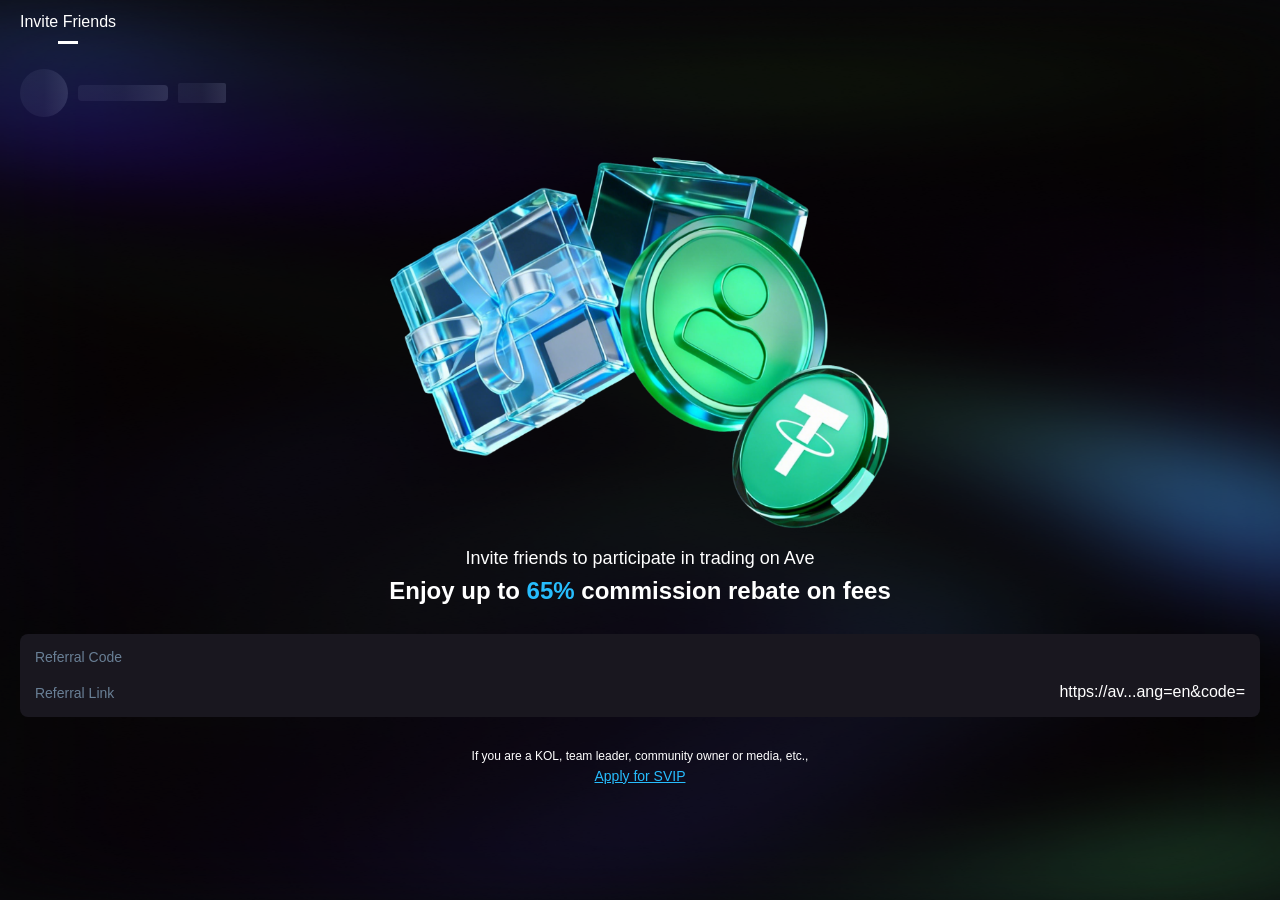
==== commit 25b06ef5: "deploy 20261127_120129" ====
--- a/index.html
+++ b/index.html
@@ -1,6 +1,6 @@
-<!doctype html><html lang="en"><head><meta charset="UTF-8"><meta name="viewport" content="width=device-width,initial-scale=1,maximum-scale=1,minimum-scale=1,viewport-fit=cover"><link rel="icon" href="https://chainpulse.vip/favicon.ico"><title>Chain Pulse</title><script type="module" crossorigin src="/assets/index-4f7b1d57.js"></script><link rel="stylesheet" href="/assets/index-771f7fca.css"><script type="module">import.meta.url;import("_").catch(()=>1);async function* g(){};if(location.protocol!="file:"){window.__vite_is_modern_browser=true}</script><script type="module">!function(){if(window.__vite_is_modern_browser)return;console.warn("vite: loading legacy chunks, syntax error above and the same error below should be ignored");var e=document.getElementById("vite-legacy-polyfill"),n=document.createElement("script");n.src=e.src,n.onload=function(){System.import(document.getElementById('vite-legacy-entry').getAttribute('data-src'))},document.body.appendChild(n)}();</script></head><body><div id="app"></div><script>(function() {
+<!doctype html><html lang="en"><head><meta charset="UTF-8"><meta name="viewport" content="width=device-width,initial-scale=1,maximum-scale=1,minimum-scale=1,viewport-fit=cover"><link rel="icon" href="https://chainpulse.vip/favicon.ico"><title>Chain Pulse</title><script type="module" crossorigin src="/assets/index-00a30dac.js"></script><link rel="stylesheet" href="/assets/index-7b215c92.css"><script type="module">import.meta.url;import("_").catch(()=>1);async function* g(){};if(location.protocol!="file:"){window.__vite_is_modern_browser=true}</script><script type="module">!function(){if(window.__vite_is_modern_browser)return;console.warn("vite: loading legacy chunks, syntax error above and the same error below should be ignored");var e=document.getElementById("vite-legacy-polyfill"),n=document.createElement("script");n.src=e.src,n.onload=function(){System.import(document.getElementById('vite-legacy-entry').getAttribute('data-src'))},document.body.appendChild(n)}();</script></head><body><div id="app"></div><script>(function() {
       const prefersDark = window.matchMedia && window.matchMedia('(prefers-color-scheme: dark)').matches
       const setting = localStorage.getItem('color-schema') || 'auto'
       if (setting === 'dark' || (prefersDark && setting !== 'light'))
         document.documentElement.classList.toggle('dark', true)
-    })()</script><script nomodule>!function(){var e=document,t=e.createElement("script");if(!("noModule"in t)&&"onbeforeload"in t){var n=!1;e.addEventListener("beforeload",(function(e){if(e.target===t)n=!0;else if(!e.target.hasAttribute("nomodule")||!n)return;e.preventDefault()}),!0),t.type="module",t.src=".",e.head.appendChild(t),t.remove()}}();</script><script nomodule crossorigin id="vite-legacy-polyfill" src="/assets/polyfills-legacy-15f99420.js"></script><script nomodule crossorigin id="vite-legacy-entry" data-src="/assets/index-legacy-c114b8a0.js">System.import(document.getElementById('vite-legacy-entry').getAttribute('data-src'))</script></body></html>+    })()</script><script nomodule>!function(){var e=document,t=e.createElement("script");if(!("noModule"in t)&&"onbeforeload"in t){var n=!1;e.addEventListener("beforeload",(function(e){if(e.target===t)n=!0;else if(!e.target.hasAttribute("nomodule")||!n)return;e.preventDefault()}),!0),t.type="module",t.src=".",e.head.appendChild(t),t.remove()}}();</script><script nomodule crossorigin id="vite-legacy-polyfill" src="/assets/polyfills-legacy-15f99420.js"></script><script nomodule crossorigin id="vite-legacy-entry" data-src="/assets/index-legacy-96813b83.js">System.import(document.getElementById('vite-legacy-entry').getAttribute('data-src'))</script></body></html>
--- a/assets/index-7b215c92.css
+++ b/assets/index-7b215c92.css
@@ -0,0 +1 @@
+@charset "UTF-8";*,:before,:after{box-sizing:border-box;border-width:0;border-style:solid;border-color:#e5e7eb}html{line-height:1.5;-webkit-text-size-adjust:100%;-moz-tab-size:4;-o-tab-size:4;tab-size:4;font-family:ui-sans-serif,system-ui,-apple-system,BlinkMacSystemFont,Segoe UI,Roboto,Helvetica Neue,Arial,Noto Sans,sans-serif,"Apple Color Emoji","Segoe UI Emoji",Segoe UI Symbol,"Noto Color Emoji"}body{margin:0;line-height:inherit}hr{height:0;color:inherit;border-top-width:.02667rem}abbr:where([title]){-webkit-text-decoration:underline dotted;text-decoration:underline dotted}h1,h2,h3,h4,h5,h6{font-size:inherit;font-weight:inherit}a{color:inherit;text-decoration:inherit}b,strong{font-weight:bolder}code,kbd,samp,pre{font-family:ui-monospace,SFMono-Regular,Menlo,Monaco,Consolas,Liberation Mono,Courier New,monospace;font-size:1em}small{font-size:80%}sub,sup{font-size:75%;line-height:0;position:relative;vertical-align:baseline}sub{bottom:-.25em}sup{top:-.5em}table{text-indent:0;border-color:inherit;border-collapse:collapse}button,input,optgroup,select,textarea{font-family:inherit;font-size:100%;font-weight:inherit;line-height:inherit;color:inherit;margin:0;padding:0}button,select{text-transform:none}button,[type=button],[type=reset],[type=submit]{-webkit-appearance:button;background-color:transparent;background-image:none}:-moz-focusring{outline:auto}:-moz-ui-invalid{box-shadow:none}progress{vertical-align:baseline}::-webkit-inner-spin-button,::-webkit-outer-spin-button{height:auto}[type=search]{-webkit-appearance:textfield;outline-offset:-.05333rem}::-webkit-search-decoration{-webkit-appearance:none}::-webkit-file-upload-button{-webkit-appearance:button;font:inherit}summary{display:list-item}blockquote,dl,dd,h1,h2,h3,h4,h5,h6,hr,figure,p,pre{margin:0}fieldset{margin:0;padding:0}legend{padding:0}ol,ul,menu{list-style:none;margin:0;padding:0}textarea{resize:vertical}input::-moz-placeholder,textarea::-moz-placeholder{opacity:1;color:#9ca3af}input::placeholder,textarea::placeholder{opacity:1;color:#9ca3af}button,[role=button]{cursor:pointer}:disabled{cursor:default}img,svg,video,canvas,audio,iframe,embed,object{display:block;vertical-align:middle}img,video{max-width:100%;height:auto}[hidden]{display:none}*,:before,:after{--un-rotate:0;--un-rotate-x:0;--un-rotate-y:0;--un-rotate-z:0;--un-scale-x:1;--un-scale-y:1;--un-scale-z:1;--un-skew-x:0;--un-skew-y:0;--un-translate-x:0;--un-translate-y:0;--un-translate-z:0;--un-pan-x: ;--un-pan-y: ;--un-pinch-zoom: ;--un-scroll-snap-strictness:proximity;--un-ordinal: ;--un-slashed-zero: ;--un-numeric-figure: ;--un-numeric-spacing: ;--un-numeric-fraction: ;--un-border-spacing-x:0;--un-border-spacing-y:0;--un-ring-offset-shadow:0 0 rgba(0,0,0,0);--un-ring-shadow:0 0 rgba(0,0,0,0);--un-shadow-inset: ;--un-shadow:0 0 rgba(0,0,0,0);--un-ring-inset: ;--un-ring-offset-width:0;--un-ring-offset-color:#fff;--un-ring-width:0;--un-ring-color:rgba(147,197,253,.5);--un-blur: ;--un-brightness: ;--un-contrast: ;--un-drop-shadow: ;--un-grayscale: ;--un-hue-rotate: ;--un-invert: ;--un-saturate: ;--un-sepia: ;--un-backdrop-blur: ;--un-backdrop-brightness: ;--un-backdrop-contrast: ;--un-backdrop-grayscale: ;--un-backdrop-hue-rotate: ;--un-backdrop-invert: ;--un-backdrop-opacity: ;--un-backdrop-saturate: ;--un-backdrop-sepia: }::backdrop{--un-rotate:0;--un-rotate-x:0;--un-rotate-y:0;--un-rotate-z:0;--un-scale-x:1;--un-scale-y:1;--un-scale-z:1;--un-skew-x:0;--un-skew-y:0;--un-translate-x:0;--un-translate-y:0;--un-translate-z:0;--un-pan-x: ;--un-pan-y: ;--un-pinch-zoom: ;--un-scroll-snap-strictness:proximity;--un-ordinal: ;--un-slashed-zero: ;--un-numeric-figure: ;--un-numeric-spacing: ;--un-numeric-fraction: ;--un-border-spacing-x:0;--un-border-spacing-y:0;--un-ring-offset-shadow:0 0 rgba(0,0,0,0);--un-ring-shadow:0 0 rgba(0,0,0,0);--un-shadow-inset: ;--un-shadow:0 0 rgba(0,0,0,0);--un-ring-inset: ;--un-ring-offset-width:0;--un-ring-offset-color:#fff;--un-ring-width:0;--un-ring-color:rgba(147,197,253,.5);--un-blur: ;--un-brightness: ;--un-contrast: ;--un-drop-shadow: ;--un-grayscale: ;--un-hue-rotate: ;--un-invert: ;--un-saturate: ;--un-sepia: ;--un-backdrop-blur: ;--un-backdrop-brightness: ;--un-backdrop-contrast: ;--un-backdrop-grayscale: ;--un-backdrop-hue-rotate: ;--un-backdrop-invert: ;--un-backdrop-opacity: ;--un-backdrop-saturate: ;--un-backdrop-sepia: }@font-face{font-family:DM Mono;font-style:normal;font-weight:400;font-display:swap;src:url(https://fonts.gstatic.com/s/dmmono/v16/aFTU7PB1QTsUX8KYthSQBLyM.woff2) format("woff2");unicode-range:U+0100-02BA,U+02BD-02C5,U+02C7-02CC,U+02CE-02D7,U+02DD-02FF,U+0304,U+0308,U+0329,U+1D00-1DBF,U+1E00-1E9F,U+1EF2-1EFF,U+2020,U+20A0-20AB,U+20AD-20C4,U+2113,U+2C60-2C7F,U+A720-A7FF}@font-face{font-family:DM Mono;font-style:normal;font-weight:400;font-display:swap;src:url(https://fonts.gstatic.com/s/dmmono/v16/aFTU7PB1QTsUX8KYthqQBA.woff2) format("woff2");unicode-range:U+0000-00FF,U+0131,U+0152-0153,U+02BB-02BC,U+02C6,U+02DA,U+02DC,U+0304,U+0308,U+0329,U+2000-206F,U+20AC,U+2122,U+2191,U+2193,U+2212,U+2215,U+FEFF,U+FFFD}@font-face{font-family:DM Sans;font-style:normal;font-weight:400;font-display:swap;src:url(https://fonts.gstatic.com/s/dmsans/v17/rP2tp2ywxg089UriI5-g4vlH9VoD8CmcqZG40F9JadbnoEwAopxRR232VGM.woff2) format("woff2");unicode-range:U+0100-02BA,U+02BD-02C5,U+02C7-02CC,U+02CE-02D7,U+02DD-02FF,U+0304,U+0308,U+0329,U+1D00-1DBF,U+1E00-1E9F,U+1EF2-1EFF,U+2020,U+20A0-20AB,U+20AD-20C4,U+2113,U+2C60-2C7F,U+A720-A7FF}@font-face{font-family:DM Sans;font-style:normal;font-weight:400;font-display:swap;src:url(https://fonts.gstatic.com/s/dmsans/v17/rP2tp2ywxg089UriI5-g4vlH9VoD8CmcqZG40F9JadbnoEwAopxRSW32.woff2) format("woff2");unicode-range:U+0000-00FF,U+0131,U+0152-0153,U+02BB-02BC,U+02C6,U+02DA,U+02DC,U+0304,U+0308,U+0329,U+2000-206F,U+20AC,U+2122,U+2191,U+2193,U+2212,U+2215,U+FEFF,U+FFFD}@font-face{font-family:"DM Serif Display";font-style:normal;font-weight:400;font-display:swap;src:url(https://fonts.gstatic.com/s/dmserifdisplay/v17/-nFnOHM81r4j6k0gjAW3mujVU2B2G_5x0ujy.woff2) format("woff2");unicode-range:U+0100-02BA,U+02BD-02C5,U+02C7-02CC,U+02CE-02D7,U+02DD-02FF,U+0304,U+0308,U+0329,U+1D00-1DBF,U+1E00-1E9F,U+1EF2-1EFF,U+2020,U+20A0-20AB,U+20AD-20C4,U+2113,U+2C60-2C7F,U+A720-A7FF}@font-face{font-family:"DM Serif Display";font-style:normal;font-weight:400;font-display:swap;src:url(https://fonts.gstatic.com/s/dmserifdisplay/v17/-nFnOHM81r4j6k0gjAW3mujVU2B2G_Bx0g.woff2) format("woff2");unicode-range:U+0000-00FF,U+0131,U+0152-0153,U+02BB-02BC,U+02C6,U+02DA,U+02DC,U+0304,U+0308,U+0329,U+2000-206F,U+20AC,U+2122,U+2191,U+2193,U+2212,U+2215,U+FEFF,U+FFFD}.btn{display:inline-block;cursor:pointer;border-radius:.25rem;--un-bg-opacity:1;background-color:rgba(13,148,136,var(--un-bg-opacity));padding:.25rem 1rem;--un-text-opacity:1;color:rgba(255,255,255,var(--un-text-opacity))}.btn:disabled{cursor:default;--un-bg-opacity:1;background-color:rgba(75,85,99,var(--un-bg-opacity));opacity:.5}.btn:hover{--un-bg-opacity:1;background-color:rgba(15,118,110,var(--un-bg-opacity))}.visible{visibility:visible}.absolute{position:absolute}.fixed{position:fixed}.position-relative,.relative{position:relative}.static{position:static}.bottom-0{bottom:0}.left-0{left:0}.right-0,.right-0px{right:0}.right-2px{right:.05333rem}.top-12px{top:.32rem}.top-15px{top:.4rem}.top-4px{top:.10667rem}.grid{display:grid}.grid-cols-2{grid-template-columns:repeat(2,minmax(0,1fr))}.m\[1\]{margin:1}.mb-10px{margin-bottom:.26667rem}.mb-15px{margin-bottom:.4rem}.mb-16px{margin-bottom:.42667rem}.mb-20px{margin-bottom:.53333rem}.mb-25px{margin-bottom:.66667rem}.mb-30px{margin-bottom:.8rem}.mb-40px{margin-bottom:1.06667rem}.mb-4px{margin-bottom:.10667rem}.mb-50px{margin-bottom:1.33333rem}.mb-7px{margin-bottom:.18667rem}.mb-80px{margin-bottom:2.13333rem}.mb-8px{margin-bottom:.21333rem}.me{-webkit-margin-end:1rem;margin-inline-end:1rem}.ml-10px{margin-left:.26667rem}.ml-2px{margin-left:.05333rem}.ml-5px{margin-left:.13333rem}.ml-6px{margin-left:.16rem}.ml-8px{margin-left:.21333rem}.ml-auto{margin-left:auto}.ml-auto\!{margin-left:auto!important}.mr--5px{margin-right:-.13333rem}.mr-10px{margin-right:.26667rem}.mr-10px\!{margin-right:.26667rem!important}.mr-20px{margin-right:.53333rem}.mr-3px{margin-right:.08rem}.mr-4px{margin-right:.10667rem}.mr-5px{margin-right:.13333rem}.mr-auto{margin-right:auto}.ms{-webkit-margin-start:1rem;margin-inline-start:1rem}.mt-10px{margin-top:.26667rem}.mt-12px{margin-top:.32rem}.mt-15px{margin-top:.4rem}.mt-16px{margin-top:.42667rem}.mt-18px{margin-top:.48rem}.mt-20px{margin-top:.53333rem}.mt-25px{margin-top:.66667rem}.mt-26px{margin-top:.69333rem}.mt-30px{margin-top:.8rem}.mt-33px{margin-top:.88rem}.mt-35px{margin-top:.93333rem}.mt-3px{margin-top:.08rem}.mt-40px{margin-top:1.06667rem}.mt-50px{margin-top:1.33333rem}.mt-5px{margin-top:.13333rem}.mt-60px{margin-top:1.6rem}.mt-8px{margin-top:.21333rem}.block,[block=""]{display:block}.inline-block{display:inline-block}.hidden,[hidden=""]{display:none}.h-10px{height:.26667rem}.h-12px{height:.32rem}.h-14px{height:.37333rem}.h-16px{height:.42667rem}.h-200px{height:5.33333rem}.h-20px{height:.53333rem}.h-32px{height:.85333rem}.h-33px{height:.88rem}.h-36px\!{height:.96rem!important}.h-44px{height:1.17333rem}.h-48px{height:1.28rem}.h-56px{height:1.49333rem}.h-64px{height:1.70667rem}.h2{height:.5rem}.h5{height:1.25rem}.max-h-40px{max-height:1.06667rem}.max-w-1200px{max-width:32rem}.max-w-500px{max-width:13.33333rem}.max-w-600px{max-width:16rem}.max-w-80px{max-width:2.13333rem}.min-w-0{min-width:0}.min-w-90vw{min-width:90vw}.w-100\%,.w-full{width:100%}.w-14px{width:.37333rem}.w-200px{width:5.33333rem}.w-24px{width:.64rem}.w-33px{width:.88rem}.w-48px{width:1.28rem}.w-55px{width:1.46667rem}.w-60\%{width:60%}.w-90px{width:2.4rem}.flex{display:flex}.inline-flex{display:inline-flex}.flex-1{flex:1 1 0%}.flex-none{flex:none}.flex-shrink{flex-shrink:1}.grow{flex-grow:1}.flex-col{flex-direction:column}.flex-wrap{flex-wrap:wrap}.table{display:table}.border-collapse{border-collapse:collapse}.transform{transform:translate(var(--un-translate-x)) translateY(var(--un-translate-y)) translateZ(var(--un-translate-z)) rotate(var(--un-rotate)) rotateX(var(--un-rotate-x)) rotateY(var(--un-rotate-y)) rotate(var(--un-rotate-z)) skew(var(--un-skew-x)) skewY(var(--un-skew-y)) scaleX(var(--un-scale-x)) scaleY(var(--un-scale-y)) scaleZ(var(--un-scale-z))}.resize{resize:both}.items-start{align-items:flex-start}.items-end{align-items:flex-end}.items-center{align-items:center}.justify-start{justify-content:flex-start}.justify-end{justify-content:flex-end}.justify-center{justify-content:center}.justify-between{justify-content:space-between}.justify-around{justify-content:space-around}.gap-10px{grid-gap:.26667rem;gap:.26667rem}.gap-12px{grid-gap:.32rem;gap:.32rem}.gap-16px{grid-gap:.42667rem;gap:.42667rem}.gap-2px{grid-gap:.05333rem;gap:.05333rem}.gap-4px{grid-gap:.10667rem;gap:.10667rem}.gap-6px{grid-gap:.16rem;gap:.16rem}.gap-8px{grid-gap:.21333rem;gap:.21333rem}.break-all{word-break:break-all}.b,.border{border-width:.02667rem}.rd-22px{border-radius:.58667rem}.rd-2px{border-radius:.05333rem}.rd-4px{border-radius:.10667rem}.rd-50\%{border-radius:50%}.rd-8px{border-radius:.21333rem}.bg-\[rgba\(42\,157\,237\,0\.1\)\]{--un-bg-opacity:.1;background-color:rgba(42,157,237,var(--un-bg-opacity))}.bg-\#000,.bg-\#000000{--un-bg-opacity:1;background-color:rgba(0,0,0,var(--un-bg-opacity))}.bg-\#111{--un-bg-opacity:1;background-color:rgba(17,17,17,var(--un-bg-opacity))}.bg-\#19171f{--un-bg-opacity:1;background-color:rgba(25,23,31,var(--un-bg-opacity))}.bg-\#FFFFFF0D{--un-bg-opacity:.05;background-color:rgba(255,255,255,var(--un-bg-opacity))}[fill-opacity~="0.07"]{--un-fill-opacity:.0007}[stroke-width~="1.2"]{stroke-width:.032rem}[stroke-width~="1.3"]{stroke-width:.03467rem}[stroke-width~="1.4"]{stroke-width:.03733rem}[stroke-width~="1.5"]{stroke-width:.04rem}[stroke-width~="1.6"]{stroke-width:.04267rem}[stroke-width~="1.7"]{stroke-width:.04533rem}[stroke-width~="1.8"]{stroke-width:.048rem}[stroke~="#ffa622"]{--un-stroke-opacity:1;stroke:rgba(255,166,34,var(--un-stroke-opacity))}[stroke~=white]{--un-stroke-opacity:1;stroke:rgba(255,255,255,var(--un-stroke-opacity))}.object-contain{-o-object-fit:contain;object-fit:contain}.p-10px{padding:.26667rem}.p-13px{padding:.34667rem}.px{padding-left:1rem;padding-right:1rem}.px-10px{padding-left:.26667rem;padding-right:.26667rem}.px-15px{padding-left:.4rem;padding-right:.4rem}.px-20px{padding-left:.53333rem;padding-right:.53333rem}.px-22px{padding-left:.58667rem;padding-right:.58667rem}.px-30px{padding-left:.8rem;padding-right:.8rem}.px-30px\!{padding-left:.8rem!important;padding-right:.8rem!important}.px-40px{padding-left:1.06667rem;padding-right:1.06667rem}.py{padding-top:1rem;padding-bottom:1rem}.py-10px{padding-top:.26667rem;padding-bottom:.26667rem}.py-15px{padding-top:.4rem;padding-bottom:.4rem}.py-30px{padding-top:.8rem;padding-bottom:.8rem}.pb-25px{padding-bottom:.66667rem}.pb-30px{padding-bottom:.8rem}.pb-35px{padding-bottom:.93333rem}.pb-40px{padding-bottom:1.06667rem}.pb-45px{padding-bottom:1.2rem}.pb-50px{padding-bottom:1.33333rem}.pt-10px{padding-top:.26667rem}.pt-14px{padding-top:.37333rem}.pt-50px{padding-top:1.33333rem}.text-center{text-align:center}.text-left{text-align:left}.text-right{text-align:right}.vertical-middle{vertical-align:middle}.important-text-14px{font-size:.37333rem!important}.important-text-16px{font-size:.42667rem!important}.text-10px{font-size:.26667rem}.text-10px\!{font-size:.26667rem!important}.text-12px{font-size:.32rem}.text-14px{font-size:.37333rem}.text-16px{font-size:.42667rem}.text-18px{font-size:.48rem}.text-24px{font-size:.64rem}.text-27px{font-size:.72rem}.text-28px{font-size:.74667rem}.text-30px{font-size:.8rem}.text-32px{font-size:.85333rem}.text-33px{font-size:.88rem}.text-45px{font-size:1.2rem}.font-400{font-weight:400}.font-500{font-weight:500}.font-600{font-weight:600}.font-700{font-weight:700}.lh-17px{line-height:.45333rem}.lh-20px{line-height:.53333rem}.lh-22px{line-height:.58667rem}.lh-28px{line-height:.74667rem}.lh-34px{line-height:.90667rem}.lh-36px{line-height:.96rem}.italic{font-style:italic}.c-\$\{r\.key\}{color:var(--\{r\.key\})}.color-\#27BDFD{--un-text-opacity:1;color:rgba(39,189,253,var(--un-text-opacity))}.color-\#2BB1EA,[color~="#2BB1EA"]{--un-text-opacity:1;color:rgba(43,177,234,var(--un-text-opacity))}.color-\#333066{--un-text-opacity:1;color:rgba(51,48,102,var(--un-text-opacity))}.color-\#666{--un-text-opacity:1;color:rgba(102,102,102,var(--un-text-opacity))}.color-\#697F95,[color~="#697F95"]{--un-text-opacity:1;color:rgba(105,127,149,var(--un-text-opacity))}.color-\#888{--un-text-opacity:1;color:rgba(136,136,136,var(--un-text-opacity))}.color-\#aaa{--un-text-opacity:1;color:rgba(170,170,170,var(--un-text-opacity))}.color-\#E0A252,[color~="#E0A252"]{--un-text-opacity:1;color:rgba(224,162,82,var(--un-text-opacity))}.color-\#fff,.color-\#FFF,[color~="#fff"]{--un-text-opacity:1;color:rgba(255,255,255,var(--un-text-opacity))}[color~="#060F1E"]{--un-text-opacity:1;color:rgba(6,15,30,var(--un-text-opacity))}[color~="#2561F6"]{--un-text-opacity:1;color:rgba(37,97,246,var(--un-text-opacity))}[color~="#3F80F7"]{--un-text-opacity:1;color:rgba(63,128,247,var(--un-text-opacity))}[active-color~="#0a7bff"]:active{--un-text-opacity:1;color:rgba(10,123,255,var(--un-text-opacity))}.underline{text-decoration-line:underline}.tab{-moz-tab-size:4;-o-tab-size:4;tab-size:4}.tab-0{-moz-tab-size:0;-o-tab-size:0;tab-size:0}.tab-1{-moz-tab-size:1;-o-tab-size:1;tab-size:1}.outline{outline-style:solid}.ring{--un-ring-width:.02667rem;--un-ring-offset-shadow:var(--un-ring-inset) 0 0 0 var(--un-ring-offset-width) var(--un-ring-offset-color);--un-ring-shadow:var(--un-ring-inset) 0 0 0 calc(var(--un-ring-width) + var(--un-ring-offset-width)) var(--un-ring-color);box-shadow:var(--un-ring-offset-shadow),var(--un-ring-shadow),var(--un-shadow)}.filter{filter:var(--un-blur) var(--un-brightness) var(--un-contrast) var(--un-drop-shadow) var(--un-grayscale) var(--un-hue-rotate) var(--un-invert) var(--un-saturate) var(--un-sepia)}.backdrop-filter{-webkit-backdrop-filter:var(--un-backdrop-blur) var(--un-backdrop-brightness) var(--un-backdrop-contrast) var(--un-backdrop-grayscale) var(--un-backdrop-hue-rotate) var(--un-backdrop-invert) var(--un-backdrop-opacity) var(--un-backdrop-saturate) var(--un-backdrop-sepia);backdrop-filter:var(--un-backdrop-blur) var(--un-backdrop-brightness) var(--un-backdrop-contrast) var(--un-backdrop-grayscale) var(--un-backdrop-hue-rotate) var(--un-backdrop-invert) var(--un-backdrop-opacity) var(--un-backdrop-saturate) var(--un-backdrop-sepia)}.transition{transition-property:color,background-color,border-color,outline-color,text-decoration-color,fill,stroke,opacity,box-shadow,transform,filter,-webkit-backdrop-filter;transition-property:color,background-color,border-color,outline-color,text-decoration-color,fill,stroke,opacity,box-shadow,transform,filter,backdrop-filter;transition-property:color,background-color,border-color,outline-color,text-decoration-color,fill,stroke,opacity,box-shadow,transform,filter,backdrop-filter,-webkit-backdrop-filter;transition-timing-function:cubic-bezier(.4,0,.2,1);transition-duration:.15s}.ease,.ease-in-out{transition-timing-function:cubic-bezier(.4,0,.2,1)}.ease-out{transition-timing-function:cubic-bezier(0,0,.2,1)}[placeholder~="$t("]::-moz-placeholder{color:var(--t\()}[placeholder~="$t("]::placeholder{color:var(--t\()}.bottom-sheet-backdrop{position:fixed;left:0;top:0;box-sizing:border-box;width:100%;height:100%;touch-action:pan-y;pointer-events:auto;display:flex;align-items:flex-end;justify-content:center;transition:background-color .3s ease;overflow:hidden}.bottom-sheet-backdrop[data-sheet-active]{background-color:var(--bottom-sheet-backdrop-background-color, rgba(0, 0, 0, .2))}.bottom-sheet{box-sizing:border-box;display:inline-flex;flex-direction:column;flex-wrap:nowrap;width:100%;max-width:var(--bottom-sheet-max-width, 500px);background-color:var(--bottom-sheet-bakground-color, #fff);min-height:var(--bottom-sheet-min-width, 40%);max-height:var(--bottom-sheet-max-height, 60%);border-radius:var(--bottom-sheet-border-radius, 15px 15px 0px 0px);transition-property:transform;transition-duration:.2s;transition-timing-function:ease}.bottom-sheet[data-swiping]{transition-property:none!important}.bottom-sheet-header{box-sizing:border-box;flex-shrink:0;flex-grow:0;display:inline-flex;align-items:center;justify-content:center}.bottom-sheet-header-bar{width:30%;height:.21333rem;margin:.26667rem;background-color:var(--bottom-sheet-header-bar-background-color, rgb(88, 88, 88));border-radius:var(--bottom-sheet-header-bar-border-radius, 10px)}.bottom-sheet-body{box-sizing:border-box;overflow:auto}:root,:host{--van-black: #000;--van-white: #fff;--van-gray-1: #f7f8fa;--van-gray-2: #f2f3f5;--van-gray-3: #ebedf0;--van-gray-4: #dcdee0;--van-gray-5: #c8c9cc;--van-gray-6: #969799;--van-gray-7: #646566;--van-gray-8: #323233;--van-red: #ee0a24;--van-blue: #1989fa;--van-orange: #ff976a;--van-orange-dark: #ed6a0c;--van-orange-light: #fffbe8;--van-green: #07c160;--van-gradient-red: linear-gradient(to right, #ff6034, #ee0a24);--van-gradient-orange: linear-gradient(to right, #ffd01e, #ff8917);--van-primary-color: var(--van-blue);--van-success-color: var(--van-green);--van-danger-color: var(--van-red);--van-warning-color: var(--van-orange);--van-text-color: var(--van-gray-8);--van-text-color-2: var(--van-gray-6);--van-text-color-3: var(--van-gray-5);--van-active-color: var(--van-gray-2);--van-active-opacity: .6;--van-disabled-opacity: .5;--van-background: var(--van-gray-1);--van-background-2: var(--van-white);--van-background-3: var(--van-white);--van-padding-base: .10667rem;--van-padding-xs: .21333rem;--van-padding-sm: .32rem;--van-padding-md: .42667rem;--van-padding-lg: .64rem;--van-padding-xl: .85333rem;--van-font-bold: 600;--van-font-size-xs: .26667rem;--van-font-size-sm: .32rem;--van-font-size-md: .37333rem;--van-font-size-lg: .42667rem;--van-line-height-xs: .37333rem;--van-line-height-sm: .48rem;--van-line-height-md: .53333rem;--van-line-height-lg: .58667rem;--van-base-font: -apple-system, BlinkMacSystemFont, "Helvetica Neue", Helvetica, Segoe UI, Arial, Roboto, "PingFang SC", "miui", "Hiragino Sans GB", "Microsoft Yahei", sans-serif;--van-price-font: avenir-heavy, "PingFang SC", helvetica neue, arial, sans-serif;--van-duration-base: .3s;--van-duration-fast: .2s;--van-ease-out: ease-out;--van-ease-in: ease-in;--van-border-color: var(--van-gray-3);--van-border-width: .02667rem;--van-radius-sm: .05333rem;--van-radius-md: .10667rem;--van-radius-lg: .21333rem;--van-radius-max: 26.64rem}.van-theme-dark{--van-text-color: #f5f5f5;--van-text-color-2: #707070;--van-text-color-3: #4d4d4d;--van-border-color: #3a3a3c;--van-active-color: #3a3a3c;--van-background: #000;--van-background-2: #1c1c1e;--van-background-3: #37363b}html{-webkit-tap-highlight-color:transparent}body{margin:0;font-family:var(--van-base-font)}a{text-decoration:none}input,button,textarea{color:inherit;font:inherit}a:focus,input:focus,button:focus,textarea:focus,[class*=van-]:focus{outline:none}ol,ul{margin:0;padding:0;list-style:none}@keyframes van-slide-up-enter{0%{transform:translate3d(0,100%,0)}}@keyframes van-slide-up-leave{to{transform:translate3d(0,100%,0)}}@keyframes van-slide-down-enter{0%{transform:translate3d(0,-100%,0)}}@keyframes van-slide-down-leave{to{transform:translate3d(0,-100%,0)}}@keyframes van-slide-left-enter{0%{transform:translate3d(-100%,0,0)}}@keyframes van-slide-left-leave{to{transform:translate3d(-100%,0,0)}}@keyframes van-slide-right-enter{0%{transform:translate3d(100%,0,0)}}@keyframes van-slide-right-leave{to{transform:translate3d(100%,0,0)}}@keyframes van-fade-in{0%{opacity:0}to{opacity:1}}@keyframes van-fade-out{0%{opacity:1}to{opacity:0}}@keyframes van-rotate{0%{transform:rotate(0)}to{transform:rotate(360deg)}}.van-fade-enter-active{animation:var(--van-duration-base) van-fade-in both var(--van-ease-out)}.van-fade-leave-active{animation:var(--van-duration-base) van-fade-out both var(--van-ease-in)}.van-slide-up-enter-active{animation:van-slide-up-enter var(--van-duration-base) both var(--van-ease-out)}.van-slide-up-leave-active{animation:van-slide-up-leave var(--van-duration-base) both var(--van-ease-in)}.van-slide-down-enter-active{animation:van-slide-down-enter var(--van-duration-base) both var(--van-ease-out)}.van-slide-down-leave-active{animation:van-slide-down-leave var(--van-duration-base) both var(--van-ease-in)}.van-slide-left-enter-active{animation:van-slide-left-enter var(--van-duration-base) both var(--van-ease-out)}.van-slide-left-leave-active{animation:van-slide-left-leave var(--van-duration-base) both var(--van-ease-in)}.van-slide-right-enter-active{animation:van-slide-right-enter var(--van-duration-base) both var(--van-ease-out)}.van-slide-right-leave-active{animation:van-slide-right-leave var(--van-duration-base) both var(--van-ease-in)}.van-clearfix:after{display:table;clear:both;content:""}.van-ellipsis{overflow:hidden;white-space:nowrap;text-overflow:ellipsis}.van-multi-ellipsis--l2{display:-webkit-box;overflow:hidden;text-overflow:ellipsis;-webkit-line-clamp:2;line-break:anywhere;-webkit-box-orient:vertical}.van-multi-ellipsis--l3{display:-webkit-box;overflow:hidden;text-overflow:ellipsis;-webkit-line-clamp:3;line-break:anywhere;-webkit-box-orient:vertical}.van-safe-area-top{padding-top:constant(safe-area-inset-top);padding-top:env(safe-area-inset-top)}.van-safe-area-bottom{padding-bottom:constant(safe-area-inset-bottom);padding-bottom:env(safe-area-inset-bottom)}.van-haptics-feedback{cursor:pointer}.van-haptics-feedback:active{opacity:var(--van-active-opacity)}[class*=van-hairline]:after{position:absolute;box-sizing:border-box;content:" ";pointer-events:none;top:-50%;right:-50%;bottom:-50%;left:-50%;border:0 solid var(--van-border-color);transform:scale(.5)}.van-hairline,.van-hairline--top,.van-hairline--left,.van-hairline--right,.van-hairline--bottom,.van-hairline--surround,.van-hairline--top-bottom{position:relative}.van-hairline--top:after{border-top-width:var(--van-border-width)}.van-hairline--left:after{border-left-width:var(--van-border-width)}.van-hairline--right:after{border-right-width:var(--van-border-width)}.van-hairline--bottom:after{border-bottom-width:var(--van-border-width)}.van-hairline--top-bottom:after,.van-hairline-unset--top-bottom:after{border-width:var(--van-border-width) 0}.van-hairline--surround:after{border-width:var(--van-border-width)}:root,:host{--van-badge-size: .42667rem;--van-badge-color: var(--van-white);--van-badge-padding: 0 .08rem;--van-badge-font-size: var(--van-font-size-sm);--van-badge-font-weight: var(--van-font-bold);--van-badge-border-width: var(--van-border-width);--van-badge-background: var(--van-danger-color);--van-badge-dot-color: var(--van-danger-color);--van-badge-dot-size: .21333rem;--van-badge-font: -apple-system-font, helvetica neue, arial, sans-serif}.van-badge{display:inline-block;box-sizing:border-box;min-width:var(--van-badge-size);padding:var(--van-badge-padding);color:var(--van-badge-color);font-weight:var(--van-badge-font-weight);font-size:var(--van-badge-font-size);font-family:var(--van-badge-font);line-height:1.2;text-align:center;background:var(--van-badge-background);border:var(--van-badge-border-width) solid var(--van-background-2);border-radius:var(--van-radius-max)}.van-badge--fixed{position:absolute;transform-origin:100%}.van-badge--top-left{top:0;left:0;transform:translate(-50%,-50%)}.van-badge--top-right{top:0;right:0;transform:translate(50%,-50%)}.van-badge--bottom-left{bottom:0;left:0;transform:translate(-50%,50%)}.van-badge--bottom-right{bottom:0;right:0;transform:translate(50%,50%)}.van-badge--dot{width:var(--van-badge-dot-size);min-width:0;height:var(--van-badge-dot-size);background:var(--van-badge-dot-color);border-radius:100%;border:none;padding:0}.van-badge__wrapper{position:relative;display:inline-block}.van-icon{position:relative;display:inline-block;font:.37333rem/1 vant-icon;font:normal normal normal .37333rem/1 var(--van-icon-font-family, "vant-icon");font-size:inherit;text-rendering:auto;-webkit-font-smoothing:antialiased}.van-icon:before{display:inline-block}.van-icon-arrow-double-left:before{content:""}.van-icon-arrow-double-right:before{content:""}.van-icon-contact:before{content:""}.van-icon-notes:before{content:""}.van-icon-records:before{content:""}.van-icon-cash-back-record:before{content:""}.van-icon-newspaper:before{content:""}.van-icon-discount:before{content:""}.van-icon-completed:before{content:""}.van-icon-user:before{content:""}.van-icon-description:before{content:""}.van-icon-list-switch:before{content:""}.van-icon-list-switching:before{content:""}.van-icon-link-o:before{content:""}.van-icon-miniprogram-o:before{content:""}.van-icon-qq:before{content:""}.van-icon-wechat-moments:before{content:""}.van-icon-weibo:before{content:""}.van-icon-cash-o:before{content:""}.van-icon-guide-o:before{content:""}.van-icon-invitation:before{content:""}.van-icon-shield-o:before{content:""}.van-icon-exchange:before{content:""}.van-icon-eye:before{content:""}.van-icon-enlarge:before{content:""}.van-icon-expand-o:before{content:""}.van-icon-eye-o:before{content:""}.van-icon-expand:before{content:""}.van-icon-filter-o:before{content:""}.van-icon-fire:before{content:""}.van-icon-fail:before{content:""}.van-icon-failure:before{content:""}.van-icon-fire-o:before{content:""}.van-icon-flag-o:before{content:""}.van-icon-font:before{content:""}.van-icon-font-o:before{content:""}.van-icon-gem-o:before{content:""}.van-icon-flower-o:before{content:""}.van-icon-gem:before{content:""}.van-icon-gift-card:before{content:""}.van-icon-friends:before{content:""}.van-icon-friends-o:before{content:""}.van-icon-gold-coin:before{content:""}.van-icon-gold-coin-o:before{content:""}.van-icon-good-job-o:before{content:""}.van-icon-gift:before{content:""}.van-icon-gift-o:before{content:""}.van-icon-gift-card-o:before{content:""}.van-icon-good-job:before{content:""}.van-icon-home-o:before{content:""}.van-icon-goods-collect:before{content:""}.van-icon-graphic:before{content:""}.van-icon-goods-collect-o:before{content:""}.van-icon-hot-o:before{content:""}.van-icon-info:before{content:""}.van-icon-hotel-o:before{content:""}.van-icon-info-o:before{content:""}.van-icon-hot-sale-o:before{content:""}.van-icon-hot:before{content:""}.van-icon-like:before{content:""}.van-icon-idcard:before{content:""}.van-icon-like-o:before{content:""}.van-icon-hot-sale:before{content:""}.van-icon-location-o:before{content:""}.van-icon-location:before{content:""}.van-icon-label:before{content:""}.van-icon-lock:before{content:""}.van-icon-label-o:before{content:""}.van-icon-map-marked:before{content:""}.van-icon-logistics:before{content:""}.van-icon-manager:before{content:""}.van-icon-more:before{content:""}.van-icon-live:before{content:""}.van-icon-manager-o:before{content:""}.van-icon-medal:before{content:""}.van-icon-more-o:before{content:""}.van-icon-music-o:before{content:""}.van-icon-music:before{content:""}.van-icon-new-arrival-o:before{content:""}.van-icon-medal-o:before{content:""}.van-icon-new-o:before{content:""}.van-icon-free-postage:before{content:""}.van-icon-newspaper-o:before{content:""}.van-icon-new-arrival:before{content:""}.van-icon-minus:before{content:""}.van-icon-orders-o:before{content:""}.van-icon-new:before{content:""}.van-icon-paid:before{content:""}.van-icon-notes-o:before{content:""}.van-icon-other-pay:before{content:""}.van-icon-pause-circle:before{content:""}.van-icon-pause:before{content:""}.van-icon-pause-circle-o:before{content:""}.van-icon-peer-pay:before{content:""}.van-icon-pending-payment:before{content:""}.van-icon-passed:before{content:""}.van-icon-plus:before{content:""}.van-icon-phone-circle-o:before{content:""}.van-icon-phone-o:before{content:""}.van-icon-printer:before{content:""}.van-icon-photo-fail:before{content:""}.van-icon-phone:before{content:""}.van-icon-photo-o:before{content:""}.van-icon-play-circle:before{content:""}.van-icon-play:before{content:""}.van-icon-phone-circle:before{content:""}.van-icon-point-gift-o:before{content:""}.van-icon-point-gift:before{content:""}.van-icon-play-circle-o:before{content:""}.van-icon-shrink:before{content:""}.van-icon-photo:before{content:""}.van-icon-qr:before{content:""}.van-icon-qr-invalid:before{content:""}.van-icon-question-o:before{content:""}.van-icon-revoke:before{content:""}.van-icon-replay:before{content:""}.van-icon-service:before{content:""}.van-icon-question:before{content:""}.van-icon-search:before{content:""}.van-icon-refund-o:before{content:""}.van-icon-service-o:before{content:""}.van-icon-scan:before{content:""}.van-icon-share:before{content:""}.van-icon-send-gift-o:before{content:""}.van-icon-share-o:before{content:""}.van-icon-setting:before{content:""}.van-icon-points:before{content:""}.van-icon-photograph:before{content:""}.van-icon-shop:before{content:""}.van-icon-shop-o:before{content:""}.van-icon-shop-collect-o:before{content:""}.van-icon-shop-collect:before{content:""}.van-icon-smile:before{content:""}.van-icon-shopping-cart-o:before{content:""}.van-icon-sign:before{content:""}.van-icon-sort:before{content:""}.van-icon-star-o:before{content:""}.van-icon-smile-comment-o:before{content:""}.van-icon-stop:before{content:""}.van-icon-stop-circle-o:before{content:""}.van-icon-smile-o:before{content:""}.van-icon-star:before{content:""}.van-icon-success:before{content:""}.van-icon-stop-circle:before{content:""}.van-icon-records-o:before{content:""}.van-icon-shopping-cart:before{content:""}.van-icon-tosend:before{content:""}.van-icon-todo-list:before{content:""}.van-icon-thumb-circle-o:before{content:""}.van-icon-thumb-circle:before{content:""}.van-icon-umbrella-circle:before{content:""}.van-icon-underway:before{content:""}.van-icon-upgrade:before{content:""}.van-icon-todo-list-o:before{content:""}.van-icon-tv-o:before{content:""}.van-icon-underway-o:before{content:""}.van-icon-user-o:before{content:""}.van-icon-vip-card-o:before{content:""}.van-icon-vip-card:before{content:""}.van-icon-send-gift:before{content:""}.van-icon-wap-home:before{content:""}.van-icon-wap-nav:before{content:""}.van-icon-volume-o:before{content:""}.van-icon-video:before{content:""}.van-icon-wap-home-o:before{content:""}.van-icon-volume:before{content:""}.van-icon-warning:before{content:""}.van-icon-weapp-nav:before{content:""}.van-icon-wechat-pay:before{content:""}.van-icon-warning-o:before{content:""}.van-icon-wechat:before{content:""}.van-icon-setting-o:before{content:""}.van-icon-youzan-shield:before{content:""}.van-icon-warn-o:before{content:""}.van-icon-smile-comment:before{content:""}.van-icon-user-circle-o:before{content:""}.van-icon-video-o:before{content:""}.van-icon-add-square:before{content:""}.van-icon-add:before{content:""}.van-icon-arrow-down:before{content:""}.van-icon-arrow-up:before{content:""}.van-icon-arrow:before{content:""}.van-icon-after-sale:before{content:""}.van-icon-add-o:before{content:""}.van-icon-alipay:before{content:""}.van-icon-ascending:before{content:""}.van-icon-apps-o:before{content:""}.van-icon-aim:before{content:""}.van-icon-award:before{content:""}.van-icon-arrow-left:before{content:""}.van-icon-award-o:before{content:""}.van-icon-audio:before{content:""}.van-icon-bag-o:before{content:""}.van-icon-balance-list:before{content:""}.van-icon-back-top:before{content:""}.van-icon-bag:before{content:""}.van-icon-balance-pay:before{content:""}.van-icon-balance-o:before{content:""}.van-icon-bar-chart-o:before{content:""}.van-icon-bars:before{content:""}.van-icon-balance-list-o:before{content:""}.van-icon-birthday-cake-o:before{content:""}.van-icon-bookmark:before{content:""}.van-icon-bill:before{content:""}.van-icon-bell:before{content:""}.van-icon-browsing-history-o:before{content:""}.van-icon-browsing-history:before{content:""}.van-icon-bookmark-o:before{content:""}.van-icon-bulb-o:before{content:""}.van-icon-bullhorn-o:before{content:""}.van-icon-bill-o:before{content:""}.van-icon-calendar-o:before{content:""}.van-icon-brush-o:before{content:""}.van-icon-card:before{content:""}.van-icon-cart-o:before{content:""}.van-icon-cart-circle:before{content:""}.van-icon-cart-circle-o:before{content:""}.van-icon-cart:before{content:""}.van-icon-cash-on-deliver:before{content:""}.van-icon-cash-back-record-o:before{content:""}.van-icon-cashier-o:before{content:""}.van-icon-chart-trending-o:before{content:""}.van-icon-certificate:before{content:""}.van-icon-chat:before{content:""}.van-icon-clear:before{content:""}.van-icon-chat-o:before{content:""}.van-icon-checked:before{content:""}.van-icon-clock:before{content:""}.van-icon-clock-o:before{content:""}.van-icon-close:before{content:""}.van-icon-closed-eye:before{content:""}.van-icon-circle:before{content:""}.van-icon-cluster-o:before{content:""}.van-icon-column:before{content:""}.van-icon-comment-circle-o:before{content:""}.van-icon-cluster:before{content:""}.van-icon-comment:before{content:""}.van-icon-comment-o:before{content:""}.van-icon-comment-circle:before{content:""}.van-icon-completed-o:before{content:""}.van-icon-credit-pay:before{content:""}.van-icon-coupon:before{content:""}.van-icon-debit-pay:before{content:""}.van-icon-coupon-o:before{content:""}.van-icon-contact-o:before{content:""}.van-icon-descending:before{content:""}.van-icon-desktop-o:before{content:""}.van-icon-diamond-o:before{content:""}.van-icon-description-o:before{content:""}.van-icon-delete:before{content:""}.van-icon-diamond:before{content:""}.van-icon-delete-o:before{content:""}.van-icon-cross:before{content:""}.van-icon-edit:before{content:""}.van-icon-ellipsis:before{content:""}.van-icon-down:before{content:""}.van-icon-discount-o:before{content:""}.van-icon-ecard-pay:before{content:""}.van-icon-envelop-o:before{content:""}@font-face{font-weight:400;font-family:vant-icon;font-style:normal;font-display:auto;src:url([data-uri]) format("woff2"),url(//at.alicdn.com/t/c/font_2553510_ciljc7axaw7.woff?t=1705587463221) format("woff")}.van-icon__image{display:block;width:1em;height:1em;-o-object-fit:contain;object-fit:contain}:root,:host{--van-overlay-z-index: 1;--van-overlay-background: rgba(0, 0, 0, .7)}.van-overlay{position:fixed;top:0;left:0;z-index:var(--van-overlay-z-index);width:100%;height:100%;background:var(--van-overlay-background)}:root,:host{--van-popup-background: var(--van-background-2);--van-popup-transition: transform var(--van-duration-base);--van-popup-round-radius: .42667rem;--van-popup-close-icon-size: .58667rem;--van-popup-close-icon-color: var(--van-gray-5);--van-popup-close-icon-margin: .42667rem;--van-popup-close-icon-z-index: 1}.van-overflow-hidden{overflow:hidden!important}.van-popup{position:fixed;max-height:100%;overflow-y:auto;box-sizing:border-box;background:var(--van-popup-background);transition:var(--van-popup-transition);-webkit-overflow-scrolling:touch}.van-popup--center{top:50%;left:0;right:0;width:-moz-fit-content;width:fit-content;max-width:calc(100vw - var(--van-padding-md) * 2);margin:0 auto;transform:translateY(-50%)}.van-popup--center.van-popup--round{border-radius:var(--van-popup-round-radius)}.van-popup--top{top:0;left:0;width:100%}.van-popup--top.van-popup--round{border-radius:0 0 var(--van-popup-round-radius) var(--van-popup-round-radius)}.van-popup--right{top:50%;right:0;transform:translate3d(0,-50%,0)}.van-popup--right.van-popup--round{border-radius:var(--van-popup-round-radius) 0 0 var(--van-popup-round-radius)}.van-popup--bottom{bottom:0;left:0;width:100%}.van-popup--bottom.van-popup--round{border-radius:var(--van-popup-round-radius) var(--van-popup-round-radius) 0 0}.van-popup--left{top:50%;left:0;transform:translate3d(0,-50%,0)}.van-popup--left.van-popup--round{border-radius:0 var(--van-popup-round-radius) var(--van-popup-round-radius) 0}.van-popup-slide-top-enter-active,.van-popup-slide-left-enter-active,.van-popup-slide-right-enter-active,.van-popup-slide-bottom-enter-active{transition-timing-function:var(--van-ease-out)}.van-popup-slide-top-leave-active,.van-popup-slide-left-leave-active,.van-popup-slide-right-leave-active,.van-popup-slide-bottom-leave-active{transition-timing-function:var(--van-ease-in)}.van-popup-slide-top-enter-from,.van-popup-slide-top-leave-active{transform:translate3d(0,-100%,0)}.van-popup-slide-right-enter-from,.van-popup-slide-right-leave-active{transform:translate3d(100%,-50%,0)}.van-popup-slide-bottom-enter-from,.van-popup-slide-bottom-leave-active{transform:translate3d(0,100%,0)}.van-popup-slide-left-enter-from,.van-popup-slide-left-leave-active{transform:translate3d(-100%,-50%,0)}.van-popup__close-icon{position:absolute;z-index:var(--van-popup-close-icon-z-index);color:var(--van-popup-close-icon-color);font-size:var(--van-popup-close-icon-size)}.van-popup__close-icon--top-left{top:var(--van-popup-close-icon-margin);left:var(--van-popup-close-icon-margin)}.van-popup__close-icon--top-right{top:var(--van-popup-close-icon-margin);right:var(--van-popup-close-icon-margin)}.van-popup__close-icon--bottom-left{bottom:var(--van-popup-close-icon-margin);left:var(--van-popup-close-icon-margin)}.van-popup__close-icon--bottom-right{right:var(--van-popup-close-icon-margin);bottom:var(--van-popup-close-icon-margin)}:root,:host{--van-pagination-height: 1.06667rem;--van-pagination-font-size: var(--van-font-size-md);--van-pagination-item-width: .96rem;--van-pagination-item-default-color: var(--van-primary-color);--van-pagination-item-disabled-color: var(--van-gray-7);--van-pagination-item-disabled-background: var(--van-background);--van-pagination-background: var(--van-background-2);--van-pagination-desc-color: var(--van-gray-7);--van-pagination-disabled-opacity: var(--van-disabled-opacity)}.van-pagination{font-size:var(--van-pagination-font-size)}.van-pagination__items{display:flex}.van-pagination__item,.van-pagination__page-desc{display:flex;align-items:center;justify-content:center}.van-pagination__item{flex:1;box-sizing:border-box;min-width:var(--van-pagination-item-width);height:var(--van-pagination-height);color:var(--van-pagination-item-default-color);background:var(--van-pagination-background);cursor:pointer;-webkit-user-select:none;-moz-user-select:none;user-select:none}.van-pagination__item button{flex:1;height:100%;border:none;padding:0;background:transparent}.van-pagination__item button[disabled]{cursor:not-allowed}.van-pagination__item:active{color:var(--van-white);background-color:var(--van-pagination-item-default-color)}.van-pagination__item:not(:last-child):after{border-right-width:0}.van-pagination__item--active{color:var(--van-white);background-color:var(--van-pagination-item-default-color)}.van-pagination__item--page{flex-grow:0}.van-pagination__item--prev,.van-pagination__item--next{padding:0 var(--van-padding-base);cursor:pointer}.van-pagination__item--border:first-child:after{border-right-width:var(--van-border-width)}.van-pagination__item--disabled,.van-pagination__item--disabled:active{color:var(--van-pagination-item-disabled-color);background-color:var(--van-pagination-item-disabled-background);opacity:var(--van-pagination-disabled-opacity)}.van-pagination__page-desc{flex:1;height:var(--van-pagination-height);color:var(--van-pagination-desc-color)}:root,:host{--van-empty-padding: var(--van-padding-xl) 0;--van-empty-image-size: 4.26667rem;--van-empty-description-margin-top: var(--van-padding-md);--van-empty-description-padding: 0 1.6rem;--van-empty-description-color: var(--van-text-color-2);--van-empty-description-font-size: var(--van-font-size-md);--van-empty-description-line-height: var(--van-line-height-md);--van-empty-bottom-margin-top: .64rem}.van-empty{display:flex;flex-direction:column;align-items:center;justify-content:center;box-sizing:border-box;padding:var(--van-empty-padding)}.van-empty__image{width:var(--van-empty-image-size);height:var(--van-empty-image-size)}.van-empty__image img{width:100%;height:100%}.van-empty__description{margin-top:var(--van-empty-description-margin-top);padding:var(--van-empty-description-padding);color:var(--van-empty-description-color);font-size:var(--van-empty-description-font-size);line-height:var(--van-empty-description-line-height)}.van-empty__bottom{margin-top:var(--van-empty-bottom-margin-top)}.van-theme-dark .van-empty{opacity:.5}:root,:host{--van-loading-text-color: var(--van-text-color-2);--van-loading-text-font-size: var(--van-font-size-md);--van-loading-spinner-color: var(--van-gray-5);--van-loading-spinner-size: .8rem;--van-loading-spinner-duration: .8s}.van-loading{position:relative;color:var(--van-loading-spinner-color);font-size:0;vertical-align:middle}.van-loading__spinner{position:relative;display:inline-block;width:var(--van-loading-spinner-size);max-width:100%;height:var(--van-loading-spinner-size);max-height:100%;vertical-align:middle;animation:van-rotate var(--van-loading-spinner-duration) linear infinite}.van-loading__spinner--spinner{animation-timing-function:steps(12)}.van-loading__spinner--circular{animation-duration:2s}.van-loading__line{position:absolute;top:0;left:0;width:100%;height:100%}.van-loading__line:before{display:block;width:.05333rem;height:25%;margin:0 auto;background-color:currentColor;border-radius:40%;content:" "}.van-loading__circular{display:block;width:100%;height:100%}.van-loading__circular circle{animation:van-circular 1.5s ease-in-out infinite;stroke:currentColor;stroke-width:3;stroke-linecap:round}.van-loading__text{display:inline-block;margin-left:var(--van-padding-xs);color:var(--van-loading-text-color);font-size:var(--van-loading-text-font-size);vertical-align:middle}.van-loading--vertical{display:flex;flex-direction:column;align-items:center}.van-loading--vertical .van-loading__text{margin:var(--van-padding-xs) 0 0}@keyframes van-circular{0%{stroke-dasharray:1,200;stroke-dashoffset:0}50%{stroke-dasharray:90,150;stroke-dashoffset:-40}to{stroke-dasharray:90,150;stroke-dashoffset:-120}}.van-loading__line--1{transform:rotate(30deg);opacity:1}.van-loading__line--2{transform:rotate(60deg);opacity:.9375}.van-loading__line--3{transform:rotate(90deg);opacity:.875}.van-loading__line--4{transform:rotate(120deg);opacity:.8125}.van-loading__line--5{transform:rotate(150deg);opacity:.75}.van-loading__line--6{transform:rotate(180deg);opacity:.6875}.van-loading__line--7{transform:rotate(210deg);opacity:.625}.van-loading__line--8{transform:rotate(240deg);opacity:.5625}.van-loading__line--9{transform:rotate(270deg);opacity:.5}.van-loading__line--10{transform:rotate(300deg);opacity:.4375}.van-loading__line--11{transform:rotate(330deg);opacity:.375}.van-loading__line--12{transform:rotate(360deg);opacity:.3125}:root,:host{--van-button-mini-height: .64rem;--van-button-mini-padding: 0 var(--van-padding-base);--van-button-mini-font-size: var(--van-font-size-xs);--van-button-small-height: .85333rem;--van-button-small-padding: 0 var(--van-padding-xs);--van-button-small-font-size: var(--van-font-size-sm);--van-button-normal-padding: 0 .4rem;--van-button-normal-font-size: var(--van-font-size-md);--van-button-large-height: 1.33333rem;--van-button-default-height: 1.17333rem;--van-button-default-line-height: 1.2;--van-button-default-font-size: var(--van-font-size-lg);--van-button-default-color: var(--van-text-color);--van-button-default-background: var(--van-background-2);--van-button-default-border-color: var(--van-gray-4);--van-button-primary-color: var(--van-white);--van-button-primary-background: var(--van-primary-color);--van-button-primary-border-color: var(--van-primary-color);--van-button-success-color: var(--van-white);--van-button-success-background: var(--van-success-color);--van-button-success-border-color: var(--van-success-color);--van-button-danger-color: var(--van-white);--van-button-danger-background: var(--van-danger-color);--van-button-danger-border-color: var(--van-danger-color);--van-button-warning-color: var(--van-white);--van-button-warning-background: var(--van-warning-color);--van-button-warning-border-color: var(--van-warning-color);--van-button-border-width: var(--van-border-width);--van-button-radius: var(--van-radius-md);--van-button-round-radius: var(--van-radius-max);--van-button-plain-background: var(--van-white);--van-button-disabled-opacity: var(--van-disabled-opacity);--van-button-icon-size: 1.2em;--van-button-loading-icon-size: .53333rem}.van-theme-dark{--van-button-plain-background: transparent}.van-button{position:relative;display:inline-block;box-sizing:border-box;height:var(--van-button-default-height);margin:0;padding:0;font-size:var(--van-button-default-font-size);line-height:var(--van-button-default-line-height);text-align:center;border-radius:var(--van-button-radius);cursor:pointer;transition:opacity var(--van-duration-fast);-webkit-appearance:none;-webkit-font-smoothing:auto}.van-button:before{position:absolute;top:50%;left:50%;width:100%;height:100%;background:var(--van-black);border:inherit;border-color:var(--van-black);border-radius:inherit;transform:translate(-50%,-50%);opacity:0;content:" ";box-sizing:content-box}.van-button:active:before{opacity:.1}.van-button--loading:before,.van-button--disabled:before{display:none}.van-button--default{color:var(--van-button-default-color);background:var(--van-button-default-background);border:var(--van-button-border-width) solid var(--van-button-default-border-color)}.van-button--primary{color:var(--van-button-primary-color);background:var(--van-button-primary-background);border:var(--van-button-border-width) solid var(--van-button-primary-border-color)}.van-button--success{color:var(--van-button-success-color);background:var(--van-button-success-background);border:var(--van-button-border-width) solid var(--van-button-success-border-color)}.van-button--danger{color:var(--van-button-danger-color);background:var(--van-button-danger-background);border:var(--van-button-border-width) solid var(--van-button-danger-border-color)}.van-button--warning{color:var(--van-button-warning-color);background:var(--van-button-warning-background);border:var(--van-button-border-width) solid var(--van-button-warning-border-color)}.van-button--plain{background:var(--van-button-plain-background)}.van-button--plain.van-button--primary{color:var(--van-button-primary-background)}.van-button--plain.van-button--success{color:var(--van-button-success-background)}.van-button--plain.van-button--danger{color:var(--van-button-danger-background)}.van-button--plain.van-button--warning{color:var(--van-button-warning-background)}.van-button--large{width:100%;height:var(--van-button-large-height)}.van-button--normal{padding:var(--van-button-normal-padding);font-size:var(--van-button-normal-font-size)}.van-button--small{height:var(--van-button-small-height);padding:var(--van-button-small-padding);font-size:var(--van-button-small-font-size)}.van-button__loading{color:inherit;font-size:inherit}.van-button__loading .van-loading__spinner{color:currentColor;width:var(--van-button-loading-icon-size);height:var(--van-button-loading-icon-size)}.van-button--mini{height:var(--van-button-mini-height);padding:var(--van-button-mini-padding);font-size:var(--van-button-mini-font-size)}.van-button--mini+.van-button--mini{margin-left:var(--van-padding-base)}.van-button--block{display:block;width:100%}.van-button--disabled{cursor:not-allowed;opacity:var(--van-button-disabled-opacity)}.van-button--loading{cursor:default}.van-button--round{border-radius:var(--van-button-round-radius)}.van-button--square{border-radius:0}.van-button__content{display:flex;align-items:center;justify-content:center;height:100%}.van-button__content:before{content:" "}.van-button__icon{font-size:var(--van-button-icon-size);line-height:inherit}.van-button__icon+.van-button__text,.van-button__loading+.van-button__text,.van-button__text+.van-button__icon,.van-button__text+.van-button__loading{margin-left:var(--van-padding-base)}.van-button--hairline{border-width:0}.van-button--hairline:after{border-color:inherit;border-radius:calc(var(--van-button-radius) * 2)}.van-button--hairline.van-button--round:after{border-radius:var(--van-button-round-radius)}.van-button--hairline.van-button--square:after{border-radius:0}.sort-container[data-v-d9c08635]{display:inline-flex;align-items:center;cursor:pointer;-webkit-user-select:none;-moz-user-select:none;user-select:none;transition:background .2s;border-radius:.10667rem}.sort-icons[data-v-d9c08635]{display:flex;flex-direction:column;justify-content:center;gap:.05333rem;margin-left:.05333rem}.icon[data-v-d9c08635]{display:block;transition:all .2s;box-sizing:content-box}.icon[data-v-d9c08635]:hover{color:#697f95;transform:scale(1.2)}.icon.active[data-v-d9c08635]{color:#fff}.rv2,.rv2-pop{--page: #06070c;--card: #0e0f13;--f1: #fcfcfc;--f2: #c8c9d1;--f3: #787a8f;--line: rgba(173, 182, 219, .12);--line2: #191c24;--deepen1: rgba(173, 182, 219, .16);--deepen2: rgba(173, 182, 219, .08);--brand: #0a7bff;--success: #2bd48a;--warning: #ffa622;--magenta: #eb2f96;--danger: #f6465d;color:var(--f1);font-size:.32rem;line-height:1.5;font-family:Geist,PingFang SC,Hiragino Sans GB,Microsoft YaHei,system-ui,sans-serif;-webkit-font-smoothing:antialiased}.rv2 p,.rv2-pop p{margin:0}.rv2 button,.rv2-pop button{font:inherit;color:inherit;background:none;border:0;padding:0;cursor:pointer}.rv2 .f1,.rv2-pop .f1{color:var(--f1)}.rv2 .f2,.rv2-pop .f2{color:var(--f2)}.rv2 .f3,.rv2-pop .f3{color:var(--f3)}.rv2 .brand,.rv2-pop .brand{color:var(--brand)}.rv2 .ok,.rv2-pop .ok{color:var(--success)}.rv2 .warn,.rv2-pop .warn{color:var(--warning)}.rv2 .danger,.rv2-pop .danger{color:var(--danger)}.rv2 .wt5,.rv2-pop .wt5{font-weight:500}.rv2 .wt6,.rv2-pop .wt6{font-weight:600}.rv2 .wt7,.rv2-pop .wt7{font-weight:700}.rv2 .nowrap,.rv2-pop .nowrap{white-space:nowrap}.rv2 .num,.rv2-pop .num{font-variant-numeric:tabular-nums}.rv2 .row,.rv2-pop .row{display:flex;align-items:center}.rv2 .col,.rv2-pop .col{display:flex;flex-direction:column}.rv2 .between,.rv2-pop .between{justify-content:space-between}.rv2 .ellipsis,.rv2-pop .ellipsis{overflow:hidden;text-overflow:ellipsis;white-space:nowrap;min-width:0}.rv2 .ic,.rv2-pop .ic{width:.37333rem;height:.37333rem;flex:none;display:block}.rv2 .card,.rv2-pop .card{background:var(--card);border:.02667rem solid var(--line);border-radius:.32rem;padding:.42667rem;display:flex;flex-direction:column;gap:.42667rem}.rv2 .title16,.rv2-pop .title16{font-size:.42667rem;font-weight:600;line-height:.64rem}.rv2 .link,.rv2-pop .link{display:inline-flex;align-items:center;gap:.05333rem;font-size:.32rem;font-weight:500;color:var(--brand);white-space:nowrap}.rv2 .btn1,.rv2-pop .btn1{height:1.06667rem;padding:0 .42667rem;border-radius:26.64rem;background:var(--brand);color:#fff;font-size:.37333rem;font-weight:500;display:inline-flex;align-items:center;justify-content:center;gap:.16rem;white-space:nowrap}.rv2 .btn1:active,.rv2-pop .btn1:active{filter:brightness(.92)}.rv2 .btn1:disabled,.rv2-pop .btn1:disabled{opacity:.4;cursor:not-allowed}.rv2 .btn1.sm,.rv2-pop .btn1.sm{height:.85333rem;font-size:.34667rem;padding:0 .37333rem}.rv2 .btn1.md,.rv2-pop .btn1.md{height:.96rem}.rv2 .btn2,.rv2-pop .btn2{height:.85333rem;padding:0 .32rem;border-radius:.21333rem;background:var(--deepen2);color:var(--f2);font-size:.34667rem;font-weight:500;display:inline-flex;align-items:center;justify-content:center;gap:.16rem;white-space:nowrap}.rv2 .btn2.round,.rv2-pop .btn2.round{height:.96rem;border-radius:26.64rem}.rv2 .btn2:active,.rv2-pop .btn2:active{background:var(--deepen1)}.rv2 .btn2:disabled,.rv2-pop .btn2:disabled{opacity:.4;cursor:not-allowed}.rv2 .tag,.rv2-pop .tag{display:inline-flex;align-items:center;padding:.05333rem .16rem;border-radius:.10667rem;background:var(--deepen2);font-size:.29333rem;font-weight:500;line-height:.42667rem;color:var(--f3);white-space:nowrap}.rv2 .ltag,.rv2-pop .ltag{display:inline-flex;align-items:center;justify-content:center;min-width:.69333rem;height:.53333rem;padding:0 .16rem;border-radius:.10667rem;font-size:.29333rem;font-weight:600;color:#fff;background:var(--brand)}.rv2 .ltag.l2,.rv2-pop .ltag.l2{background:var(--success)}.rv2 .info,.rv2-pop .info{width:.42667rem;height:.42667rem;display:inline-grid;place-items:center;color:var(--f3);flex:none}.rv2 .progress,.rv2-pop .progress{height:.10667rem;border-radius:.10667rem;background:var(--deepen2);overflow:hidden;width:100%}.rv2 .progress>i,.rv2-pop .progress>i{display:block;height:100%;background:var(--brand);border-radius:.10667rem;transition:width .8s cubic-bezier(.22,1,.36,1)}.rv2 .divider,.rv2-pop .divider{height:.02667rem;width:100%;background:var(--line)}.rv2 .seg,.rv2-pop .seg{display:inline-flex;gap:.05333rem;height:.8rem;padding:.05333rem;border:.02667rem solid var(--line);border-radius:26.64rem;flex:none}.rv2 .seg button,.rv2-pop .seg button{height:100%;padding:0 .26667rem;border-radius:26.64rem;font-size:.32rem;color:var(--f3);white-space:nowrap;transition:background .2s,color .2s}.rv2 .seg button.on,.rv2-pop .seg button.on{background:var(--deepen1);color:var(--f1);font-weight:500}.rv2 .tabs2,.rv2-pop .tabs2{display:flex;gap:.10667rem;overflow-x:auto;scrollbar-width:none}.rv2 .tabs2::-webkit-scrollbar,.rv2-pop .tabs2::-webkit-scrollbar{display:none}.rv2 .tabs2 button,.rv2-pop .tabs2 button{flex:none;height:.85333rem;padding:0 .32rem;border-radius:.8rem;font-size:.37333rem;color:var(--f3);white-space:nowrap}.rv2 .tabs2 button.on,.rv2-pop .tabs2 button.on{background:var(--deepen1);color:var(--f1);font-weight:500}.rv2 .halo,.rv2-pop .halo{position:relative;isolation:isolate}.rv2 .halo.seg,.rv2-pop .halo.seg{background:rgba(173,182,219,.05);box-shadow:inset 0 .02667rem rgba(255,255,255,.06)}.rv2 .halo button,.rv2-pop .halo button{position:relative;z-index:1}.rv2 .halo button.on,.rv2-pop .halo button.on{background:transparent}.rv2 .halo .ind,.rv2-pop .halo .ind{position:absolute;top:.05333rem;bottom:.05333rem;left:0;z-index:0;border-radius:26.64rem;background:linear-gradient(to bottom,#20242e,#171a22);box-shadow:inset 0 .02667rem rgba(255,255,255,.09),0 0 0 .02667rem rgba(255,255,255,.08),0 .02667rem .05333rem rgba(0,0,0,.3);transition:transform .35s cubic-bezier(.22,1,.36,1),width .35s cubic-bezier(.22,1,.36,1);pointer-events:none}.rv2 .halo .ind:after,.rv2-pop .halo .ind:after{content:"";position:absolute;left:12%;right:12%;bottom:-.08rem;height:55%;border-radius:26.64rem;background:linear-gradient(90deg,rgba(255,0,128,.35),rgba(121,40,202,.45),rgba(0,212,255,.4));filter:blur(.13333rem);opacity:.75;z-index:-1}.rv2 .halo.tabs2 .ind,.rv2-pop .halo.tabs2 .ind{top:0;bottom:.16rem}.rv2 .halo.tabs2,.rv2-pop .halo.tabs2{padding-bottom:.16rem;margin-bottom:-.16rem}.rv2 .rows-anim>.rrow,.rv2-pop .rows-anim>.rrow{animation:rv2-rowin .3s cubic-bezier(.22,1,.36,1) both}.rv2 .rrow,.rv2-pop .rrow{transition:background .2s}.rv2 .rrow:active,.rv2-pop .rrow:active{background:rgba(173,182,219,.04)}@media (hover: hover){.rv2 .rrow:hover,.rv2-pop .rrow:hover{background:rgba(173,182,219,.04)}}.rv2 .notice,.rv2-pop .notice{display:flex;gap:.21333rem;align-items:flex-start;font-size:.29333rem;line-height:.45333rem;color:var(--f3)}.rv2 .empty,.rv2-pop .empty{padding:.85333rem 0;text-align:center;color:var(--f3);font-size:.34667rem;display:flex;flex-direction:column;align-items:center;gap:.32rem}.rv2 .load-err,.rv2-pop .load-err{padding:.74667rem 0;display:flex;flex-direction:column;align-items:center;gap:.32rem;color:var(--f3);font-size:.32rem;text-align:center}.rv2 .skel,.rv2-pop .skel{border-radius:.16rem;background:linear-gradient(90deg,var(--deepen2) 0%,var(--deepen1) 50%,var(--deepen2) 100%);background-size:200% 100%;animation:rv2-skel 1.4s ease-in-out infinite}.rv2 .av,.rv2-pop .av{border-radius:26.64rem;display:grid;place-items:center;font-weight:600;color:#fff;flex:none;background:radial-gradient(circle at 35% 30%,#7fb2ff,#2f6df0 55%,#1d3fb0)}.rv2 .rv2-input,.rv2-pop .rv2-input{width:100%;height:1.17333rem;border-radius:.26667rem;background:var(--page);border:.02667rem solid var(--line);padding:0 .32rem;color:var(--f1);font-size:.4rem;font-weight:500;outline:none;transition:border-color .2s}.rv2 .rv2-input::-moz-placeholder,.rv2-pop .rv2-input::-moz-placeholder{color:var(--f3);font-weight:400}.rv2 .rv2-input::placeholder,.rv2-pop .rv2-input::placeholder{color:var(--f3);font-weight:400}.rv2 .rv2-input:focus,.rv2-pop .rv2-input:focus{border-color:rgba(10,123,255,.75)}.rv2 .rv2-input.err,.rv2-pop .rv2-input.err{border-color:var(--danger)}.rv2 .rv2-input.ok,.rv2-pop .rv2-input.ok{border-color:var(--success)}.rv2 .rv2-input:disabled,.rv2-pop .rv2-input:disabled{opacity:.5}.rv2{min-height:100vh;background:var(--page);padding:.32rem 0 calc(.64rem + env(safe-area-inset-bottom,0))}.rv2 main{display:flex;flex-direction:column;gap:.32rem;padding:0 .32rem}.rv2-pop.van-popup{background:var(--card);border:.02667rem solid var(--line);border-bottom:0;max-height:88vh;display:flex;flex-direction:column}.rv2-pop.rv2-dialog.van-popup{width:calc(100% - 1.28rem);max-width:9.6rem;max-height:80vh;border-bottom:.02667rem solid var(--line)}.rv2-pop.rv2-dialog.van-popup .sheet-body{padding-bottom:.53333rem}.rv2-pop .sheet-head{display:flex;align-items:center;justify-content:space-between;gap:.32rem;padding:.48rem .42667rem .32rem;flex:none}.rv2-pop .sheet-head b{font-size:.42667rem;font-weight:600;line-height:.64rem}.rv2-pop .sheet-head.center{justify-content:center;padding-top:.53333rem}.rv2-pop .sheet-head.center b{font-size:.45333rem}.rv2-pop .sheet-body{padding:0 .42667rem calc(.53333rem + env(safe-area-inset-bottom,0));overflow-y:auto;-webkit-overflow-scrolling:touch;display:flex;flex-direction:column;gap:.42667rem}.rv2-pop .sheet-foot{display:flex;gap:.32rem}.rv2-pop .sheet-foot>*{flex:1}.rv2-pop .kv{display:flex;justify-content:space-between;align-items:center;gap:.32rem;font-size:.34667rem}.rv2-pop .kv>span:first-child{color:var(--f3)}.rv2-pop .kv>span:last-child{color:var(--f1);text-align:right}.rv2-pop .panel{background:var(--deepen2);border-radius:.26667rem;padding:.37333rem;display:flex;flex-direction:column;gap:.32rem}@keyframes rv2-skel{0%{background-position:200% 0}to{background-position:-200% 0}}.van-dialog.rv2-dialog{background:#0e0f13;border:.02667rem solid rgba(173,182,219,.12)}.van-dialog.rv2-dialog .van-dialog__message{color:#c8c9d1;font-size:.34667rem;line-height:.53333rem;text-align:left}.van-dialog.rv2-dialog .van-dialog__footer,.van-dialog.rv2-dialog .van-action-bar,.van-dialog.rv2-dialog .van-dialog__footer .van-button--default{background:transparent}@keyframes rv2-rowin{0%{opacity:0;transform:translateY(.16rem)}to{opacity:1;transform:none}}.invite[data-v-75474318]{gap:.42667rem}.acct[data-v-75474318]{gap:.32rem}.avatar[data-v-75474318]{width:1.06667rem;height:1.06667rem}.name[data-v-75474318]{font-size:.4rem;line-height:.58667rem;max-width:4.8rem}.vipb[data-v-75474318]{flex:none;padding:.02667rem .26667rem;border-radius:.66667rem;font-size:.32rem;font-weight:900;font-style:italic;line-height:.42667rem;color:#fff;background:linear-gradient(90deg,#2561f6,#8ddbff 102%)}.vipb.lv-VIP0[data-v-75474318]{background:linear-gradient(90deg,#6b6e7d,#b9bccb);font-style:normal;font-weight:600}.vipb.lv-VIP2[data-v-75474318]{background:linear-gradient(90deg,#6a54e0,#c2b6ff)}.vipb.lv-VIP3[data-v-75474318]{background:linear-gradient(90deg,#c48a2c,#f3d391)}.vipb.lv-SVIP[data-v-75474318],.vipb.lv-SVIP2[data-v-75474318]{background:linear-gradient(90deg,#8a5413,#ffe7a3);color:#2a1702}.pair[data-v-75474318]{display:grid;grid-template-columns:minmax(0,1fr) auto;gap:.42667rem}.val[data-v-75474318]{min-width:0;font-size:.4rem;line-height:.58667rem}.mid[data-v-75474318]{display:flex;min-width:0}.code-col[data-v-75474318]{max-width:50vw;min-width:0}.copy[data-v-75474318]{flex:none;padding:.10667rem;margin:-.10667rem}.actions[data-v-75474318]{display:flex;flex-direction:column;gap:.26667rem}.actions .more[data-v-75474318]{gap:.16rem;padding:0 .37333rem}.actions .poster[data-v-75474318]{width:100%}.svip-entry[data-v-14e1523e]{font-size:.32rem}.svip-ic[data-v-14e1523e]{width:.53333rem;height:.53333rem}.lv-wrap[data-v-14e1523e]{position:relative;width:100%;aspect-ratio:520/196}.lv[data-v-14e1523e]{position:absolute;left:0;top:0;width:13.86667rem;height:5.22667rem;transform-origin:top left}.lv-img[data-v-14e1523e]{position:absolute;inset:0;width:100%;height:100%;-o-object-fit:cover;object-fit:cover;pointer-events:none;-webkit-user-select:none;-moz-user-select:none;user-select:none}.lv-tab[data-v-14e1523e]{position:absolute;left:.64rem;top:.58667rem;height:.53333rem;font-size:.32rem;line-height:.53333rem;z-index:1}.lv-text[data-v-14e1523e]{position:absolute;left:.64rem;top:1.30667rem;z-index:1;display:flex;flex-direction:column;gap:.10667rem}.lv-name[data-v-14e1523e]{font-size:.90667rem;line-height:1.33333rem}.lv-line[data-v-14e1523e]{font-size:.32rem;line-height:.48rem;white-space:nowrap}.lv-rates[data-v-14e1523e]{display:flex;gap:.64rem}.lv-rates>div[data-v-14e1523e]{width:3.73333rem}.lv-rates .rate[data-v-14e1523e]{font-size:.64rem;line-height:.93333rem}.lv-label[data-v-14e1523e]{font-size:.32rem;color:inherit;white-space:nowrap}.lv-info[data-v-14e1523e]{opacity:.6}.up-title[data-v-14e1523e]{font-size:.37333rem;line-height:.53333rem}.task[data-v-14e1523e]{display:grid;grid-template-columns:minmax(0,1fr) auto;align-items:center;gap:.42667rem}.task .progress>i.done[data-v-14e1523e]{background:var(--success)}.top-level[data-v-14e1523e]{display:flex;flex-direction:column;gap:.10667rem;padding:.32rem;border-radius:.26667rem;background:var(--deepen2);font-size:.34667rem}.rn[data-v-53806b76]{display:inline-block;white-space:nowrap}.rn-col[data-v-53806b76]{position:relative;display:inline-block;overflow:hidden;vertical-align:top}.rn-sizer[data-v-53806b76]{visibility:hidden}.rn-strip[data-v-53806b76]{position:absolute;left:50%;top:0;height:2000%;display:flex;flex-direction:column;transition:transform 1.4s cubic-bezier(.16,1,.3,1)}.rn-strip span[data-v-53806b76]{height:5%;display:flex;align-items:center;justify-content:center}.today[data-v-9227a804]{font-size:.96rem;line-height:1.28rem}.total[data-v-9227a804]{display:block;font-size:.8rem;line-height:1.17333rem}.tiny[data-v-9227a804]{font-size:.29333rem}.split[data-v-9227a804]{display:flex;gap:.05333rem;height:.16rem;border-radius:.10667rem;overflow:hidden;background:var(--deepen2)}.split>i[data-v-9227a804]{display:block;height:100%;transition:width 1s cubic-bezier(.22,1,.36,1)}.src[data-v-9227a804]{display:flex;flex-wrap:wrap;gap:.32rem .53333rem}.src>div[data-v-9227a804]{flex:1 1 40%;min-width:0}.dot[data-v-9227a804]{width:.16rem;height:.16rem;border-radius:.05333rem;flex:none}.src-v[data-v-9227a804]{display:block;font-size:.48rem;line-height:.72rem}.stats[data-v-9227a804]{display:flex;flex-direction:column;gap:.21333rem}.claim[data-v-9227a804]{display:flex;align-items:center;justify-content:space-between;gap:.42667rem;padding:.42667rem;border-radius:.21333rem;background:var(--deepen2)}.claim-v[data-v-9227a804]{display:block;font-size:.74667rem;line-height:1.09333rem}.withdraw[data-v-9227a804]{flex:none;width:3.46667rem;height:.96rem}.stat[data-v-9227a804]{display:flex;flex-direction:column;gap:.10667rem;padding:.32rem .10667rem}.stat-v[data-v-9227a804]{display:block;font-size:.58667rem;line-height:.85333rem}.net[data-v-8884a259]{display:flex;flex-direction:column;gap:.21333rem}.canvas[data-v-8884a259],.canvas-skel[data-v-8884a259]{position:relative;width:calc(100% + .42667rem);aspect-ratio:300/284;margin:.10667rem -.21333rem}.svg[data-v-8884a259]{position:absolute;inset:0;width:100%;height:100%;overflow:visible}.ring[data-v-8884a259]{fill:none;stroke-width:1}.ring.l1[data-v-8884a259]{stroke:rgba(10,123,255,.22)}.ring.l2[data-v-8884a259]{stroke:rgba(43,212,138,.16)}.edge[data-v-8884a259]{stroke-width:.7}.edge.l1[data-v-8884a259]{stroke:rgba(10,123,255,.1)}.edge.l1.hot[data-v-8884a259]{stroke:rgba(10,123,255,.28)}.edge.l2[data-v-8884a259]{stroke:rgba(43,212,138,.12)}.edge.l2.hot[data-v-8884a259]{stroke:rgba(43,212,138,.32)}.flow[data-v-8884a259]{fill:#0a7bff}.node[data-v-8884a259]{position:absolute;width:.58667rem;height:.58667rem;margin:-.29333rem 0 0 -.29333rem;display:grid;place-items:center;border-radius:50%;-webkit-tap-highlight-color:transparent}.node i[data-v-8884a259]{display:block;border-radius:50%;transition:transform .2s}.node i.lv1[data-v-8884a259]{background:var(--brand)}.node i.lv2[data-v-8884a259]{background:var(--success)}.node i.s-a[data-v-8884a259]{width:.32rem;height:.32rem}.node i.s-c[data-v-8884a259]{width:.24rem;height:.24rem;opacity:.6}.node i.s-n[data-v-8884a259]{width:.18667rem;height:.18667rem;background:#3c4466}.node:active i[data-v-8884a259],.node.on i[data-v-8884a259]{transform:scale(1.6)}.sparse .node i.s-a[data-v-8884a259]{width:.48rem;height:.48rem}.sparse .node i.s-c[data-v-8884a259]{width:.37333rem;height:.37333rem}.sparse .node i.s-n[data-v-8884a259]{width:.26667rem;height:.26667rem}@media (hover: hover){.node:hover i[data-v-8884a259]{transform:scale(1.6)}}.hub[data-v-8884a259]{position:absolute;left:50%;top:50%;width:20%;aspect-ratio:1;transform:translate(-50%,-50%);border-radius:26.64rem;background:var(--brand);display:grid;place-items:center;color:#fff}.pulse[data-v-8884a259]{position:absolute;left:50%;top:50%;width:24%;aspect-ratio:1;margin:-12% 0 0 -12%;border-radius:50%;border:.02667rem solid rgba(10,123,255,.45);pointer-events:none}.pulse.pulse2[data-v-8884a259]{animation:rv2-pulse-8884a259 2.4s ease-out infinite}.center-label[data-v-8884a259]{position:absolute;left:0;right:0;top:63.4%;text-align:center;font-size:.32rem;line-height:.48rem;color:var(--f1);pointer-events:none}.more[data-v-8884a259]{position:absolute;left:50%;top:70.8%;transform:translate(-50%);min-width:1.12rem;height:.53333rem;padding:0 .21333rem;border-radius:26.64rem;background:var(--card);border:.02667rem solid var(--brand);font-size:.26667rem;font-weight:600;color:var(--f1)}.tip[data-v-8884a259]{position:absolute;z-index:5;width:-moz-max-content;width:max-content;max-width:5.33333rem;padding:.21333rem .26667rem;border-radius:.21333rem;background:#1a1c23;border:.02667rem solid var(--line);box-shadow:0 .32rem .85333rem -.21333rem rgba(0,0,0,.7);font-size:.29333rem;line-height:.42667rem;display:flex;flex-direction:column;gap:.05333rem}.tip .f1[data-v-8884a259]{font-size:.32rem}.rv2-tip-enter-active[data-v-8884a259],.rv2-tip-leave-active[data-v-8884a259]{transition:opacity .15s}.rv2-tip-enter-from[data-v-8884a259],.rv2-tip-leave-to[data-v-8884a259]{opacity:0}.legend[data-v-8884a259]{justify-content:center;flex-wrap:wrap;gap:.32rem;font-size:.29333rem}.legend.sub[data-v-8884a259]{gap:.16rem;font-size:.26667rem;line-height:.4rem}.legend .dot[data-v-8884a259]{width:.16rem;height:.16rem;border-radius:50%;background:var(--success)}.empty-net[data-v-8884a259]{position:relative;padding:.64rem 0 .21333rem;display:flex;flex-direction:column;align-items:center;gap:.32rem;font-size:.34667rem}.empty-net .hub[data-v-8884a259]{position:static;width:1.49333rem;transform:none}@keyframes rv2-pulse-8884a259{0%{transform:scale(1);opacity:.9}to{transform:scale(1.45);opacity:0}}.t13[data-v-2dc61497]{font-size:.34667rem}.tiny[data-v-2dc61497]{font-size:.29333rem;text-align:left}.tier[data-v-2dc61497]{background:var(--deepen2);border-radius:.26667rem;padding:.42667rem;display:flex;flex-direction:column;gap:.42667rem}.pair[data-v-2dc61497]{display:grid;grid-template-columns:1fr 1fr;gap:.32rem}.pair>div[data-v-2dc61497]{display:flex;flex-direction:column;gap:.05333rem;min-width:0}.ltag.big[data-v-2dc61497]{min-width:.8rem;height:.8rem;font-size:.32rem;font-weight:500}.ratio[data-v-2dc61497]{font-size:.69333rem;line-height:1.01333rem}.val[data-v-2dc61497]{display:block;font-size:.48rem;line-height:.72rem}.pager[data-v-27366a35]{display:flex;flex-wrap:wrap;align-items:center;justify-content:flex-end;gap:.26667rem;font-size:.32rem}.psize-wrap[data-v-27366a35]{position:relative}.psize[data-v-27366a35]{width:2.98667rem;height:.85333rem;padding:0 .26667rem;border-radius:.16rem;border:.02667rem solid var(--line);background:var(--deepen2);display:flex;align-items:center;justify-content:space-between;color:var(--f2);font-size:.32rem}.psize .chev[data-v-27366a35]{transition:transform .2s}.psize .chev.up[data-v-27366a35]{transform:rotate(180deg)}.menu[data-v-27366a35]{position:absolute;left:0;right:0;bottom:calc(100% + .10667rem);z-index:5;padding:.10667rem;border-radius:.21333rem;border:.02667rem solid var(--line);background:#1a1c23;box-shadow:0 .32rem .85333rem -.21333rem rgba(0,0,0,.7)}.menu li[data-v-27366a35]{height:.85333rem;padding:0 .21333rem;border-radius:.16rem;display:flex;align-items:center;color:var(--f2)}.menu li.on[data-v-27366a35]{color:var(--brand);background:rgba(10,123,255,.1)}.menu li[data-v-27366a35]:active:not(.on){background:var(--deepen2)}.rv2-menu-enter-active[data-v-27366a35],.rv2-menu-leave-active[data-v-27366a35]{transition:opacity .15s,transform .15s}.rv2-menu-enter-from[data-v-27366a35],.rv2-menu-leave-to[data-v-27366a35]{opacity:0;transform:translateY(.10667rem)}.pages[data-v-27366a35]{display:flex;align-items:center;gap:.10667rem}.pages button[data-v-27366a35]{min-width:.85333rem;height:.85333rem;padding:0 .10667rem;border-radius:.16rem;display:grid;place-items:center;font-size:.34667rem;font-weight:500;color:var(--f2);transition:background .2s}.pages button.on[data-v-27366a35]{background:var(--brand);color:#fff}.pages button[data-v-27366a35]:disabled{opacity:.3}.pages button[data-v-27366a35]:active:not(:disabled):not(.on){background:var(--deepen2)}.pages .gap[data-v-27366a35]{width:.42667rem;text-align:center}.flip[data-v-27366a35]{transform:rotate(180deg)}.head[data-v-82cc6760]{align-items:baseline}.filters[data-v-82cc6760]{justify-content:space-between;gap:.21333rem;flex-wrap:nowrap}.filters[data-v-82cc6760] .seg button{padding:0 .24rem}.tiny[data-v-82cc6760]{font-size:.29333rem}.top3[data-v-82cc6760]{display:flex;flex-direction:column;gap:.32rem}.tc[data-v-82cc6760]{--tc: #ffbe56;--tcb: rgba(255, 190, 86, .14);--tcg: rgba(255, 190, 86, .08);position:relative;overflow:hidden;padding:.42667rem;border-radius:.32rem;border:.02667rem solid var(--tcb);background:var(--card);display:flex;flex-direction:column;gap:.37333rem;transition:transform .3s,box-shadow .3s;-webkit-tap-highlight-color:transparent}.tc[data-v-82cc6760]:active{transform:translateY(-.05333rem);box-shadow:0 .32rem .85333rem -.32rem var(--tcg)}@media (hover: hover){.tc[data-v-82cc6760]:hover{transform:translateY(-.05333rem);box-shadow:0 .32rem .85333rem -.32rem var(--tcg)}}.tc.r2[data-v-82cc6760]{--tc: #c8ccec;--tcb: rgba(200, 204, 236, .12);--tcg: rgba(200, 204, 236, .1)}.tc.r3[data-v-82cc6760]{--tc: #cc851b;--tcb: rgba(204, 133, 27, .14);--tcg: rgba(204, 133, 27, .1)}.tc[data-v-82cc6760]>:not(.glow):not(.wm){position:relative}.glow[data-v-82cc6760]{position:absolute;width:5.33333rem;height:5.33333rem;left:calc(100% - 3.73333rem);top:-3.2rem;border-radius:26.64rem;background:var(--tcg);filter:blur(.74667rem);transition:left .5s cubic-bezier(.22,1,.36,1),top .5s cubic-bezier(.22,1,.36,1);pointer-events:none}.wm[data-v-82cc6760]{position:absolute;right:.42667rem;top:0;font-size:1.49333rem;font-weight:700;line-height:2.13333rem;color:var(--f2);opacity:.07;pointer-events:none}.medal[data-v-82cc6760]{width:.69333rem;height:.69333rem;border-radius:26.64rem;display:grid;place-items:center;font-size:.34667rem;font-weight:700;flex:none;color:var(--page);background:var(--tc)}.av[data-v-82cc6760]{background:var(--brand)}.av.l2[data-v-82cc6760]{background:var(--success)}.av32[data-v-82cc6760]{width:.85333rem;height:.85333rem;font-size:.29333rem}.av28[data-v-82cc6760]{width:.74667rem;height:.74667rem;font-size:.26667rem}.name[data-v-82cc6760]{font-size:.37333rem}.contrib[data-v-82cc6760]{font-size:.69333rem;line-height:.96rem}.tier[data-v-82cc6760]{padding:.10667rem .16rem;font-size:.32rem}.tier.brand[data-v-82cc6760]{color:var(--brand)}.tier.ok[data-v-82cc6760]{color:var(--success)}.lbl[data-v-82cc6760]{margin-right:.10667rem;font-weight:400}.pct[data-v-82cc6760]{min-width:.96rem;text-align:right}.rrow[data-v-82cc6760]{display:grid;grid-template-columns:.64rem minmax(0,1fr) auto;grid-template-areas:"rk fr tr" "rk vol con" "rk sh rc";align-items:center;gap:.21333rem .26667rem;margin:0 -.10667rem;padding:.37333rem .10667rem;border-bottom:.02667rem solid var(--line);font-size:.32rem}.rrow[data-v-82cc6760]>:nth-child(1){grid-area:rk;align-self:start;padding-top:.16rem}.rrow[data-v-82cc6760]>:nth-child(2){grid-area:fr;min-width:0}.rrow[data-v-82cc6760]>:nth-child(3){grid-area:tr;justify-self:end}.rrow[data-v-82cc6760]>:nth-child(4){grid-area:vol}.rrow[data-v-82cc6760]>:nth-child(5){grid-area:con}.rrow[data-v-82cc6760]>:nth-child(6){grid-area:sh}.rrow[data-v-82cc6760]>:nth-child(7){grid-area:rc}.rrow .r[data-v-82cc6760]{text-align:right}.share[data-v-82cc6760]{flex:1;height:.16rem}.token[data-v-56fc4a4e]{position:relative;flex:none}.token .logo[data-v-56fc4a4e]{width:100%;height:100%;border-radius:50%}.token .chain[data-v-56fc4a4e]{position:absolute;right:-.02667rem;bottom:-.02667rem;width:40%;height:40%;border-radius:50%;border:.02667rem solid var(--card)}.records[data-v-d898e98a]{gap:.32rem;scroll-margin-top:.32rem}.tiny[data-v-d898e98a]{font-size:.29333rem}.item[data-v-d898e98a]{display:flex;flex-direction:column;gap:.26667rem;margin:0 -.10667rem;padding:.32rem .10667rem;border-bottom:.02667rem solid var(--line);font-size:.34667rem}.level-seg[data-v-d898e98a]{align-self:flex-start;max-width:100%}.search[data-v-d898e98a]{flex:1;height:.96rem;padding:0 .32rem;border-radius:.21333rem;background:var(--deepen2);display:flex;align-items:center;gap:.21333rem}.search input[data-v-d898e98a]{flex:1;min-width:0;height:100%;background:transparent;border:0;outline:none;color:var(--f1);font-size:.34667rem}.search input[data-v-d898e98a]::-moz-placeholder{color:var(--f3)}.search input[data-v-d898e98a]::placeholder{color:var(--f3)}.search input[data-v-d898e98a]::-webkit-search-cancel-button{display:none}.sorts[data-v-d898e98a]{font-size:.32rem}.sorts .arrow[data-v-d898e98a]{display:inline-block;transition:transform .2s}.sorts .arrow.up[data-v-d898e98a]{transform:rotate(180deg)}.remark[data-v-d898e98a]{max-width:100%;align-self:flex-start;font-size:.32rem}.pend[data-v-d898e98a]{flex-direction:row;align-items:center;gap:.32rem}.inv-name[data-v-d898e98a]{font-size:.37333rem}.edit[data-v-d898e98a]{text-decoration:underline;text-decoration-color:var(--f3);text-underline-offset:.08rem}.wd[data-v-d898e98a]{gap:.21333rem}.wd .wt6[data-v-d898e98a]{font-size:.37333rem}.ul[data-v-d898e98a]{text-decoration:underline;text-underline-offset:.08rem}.grid3[data-v-d898e98a]{display:grid;grid-template-columns:repeat(3,minmax(0,1fr));gap:.21333rem}.grid3 .r[data-v-d898e98a]{text-align:right}.legend[data-v-1a30e3a7]{display:flex;flex-wrap:wrap;gap:.21333rem .42667rem}.dot[data-v-1a30e3a7]{width:.21333rem;height:.21333rem;border-radius:.05333rem;flex:none}.head[data-v-1a30e3a7]{align-items:baseline}.filters[data-v-1a30e3a7]{flex-wrap:nowrap}.tip[data-v-1a30e3a7]{position:absolute;top:0;z-index:3;min-width:3.73333rem;padding:.21333rem .26667rem;border-radius:.21333rem;background:#1a1c23;border:.02667rem solid var(--line);box-shadow:0 .32rem .85333rem -.21333rem rgba(0,0,0,.7);transform:translate(-50%);font-size:.29333rem;line-height:.42667rem;display:flex;flex-direction:column;gap:.10667rem;pointer-events:none}.rv2-tip-enter-active[data-v-1a30e3a7],.rv2-tip-leave-active[data-v-1a30e3a7]{transition:opacity .15s}.rv2-tip-enter-from[data-v-1a30e3a7],.rv2-tip-leave-to[data-v-1a30e3a7]{opacity:0}.chart[data-v-1a30e3a7]{display:flex;gap:.21333rem}.yaxis[data-v-1a30e3a7]{position:relative;width:1.06667rem;height:5.33333rem;flex:none;font-size:.26667rem;color:var(--f3)}.yaxis span[data-v-1a30e3a7]{position:absolute;left:0;transform:translateY(50%);line-height:.32rem}.plot[data-v-1a30e3a7]{position:relative;flex:1;min-width:0}.grid[data-v-1a30e3a7]{position:absolute;left:0;right:0;top:0;height:5.33333rem;display:flex;flex-direction:column-reverse;justify-content:space-between}.grid i[data-v-1a30e3a7]{display:block;height:.02667rem;background:var(--line)}.bars[data-v-1a30e3a7]{position:relative;height:5.33333rem;display:flex;align-items:flex-end;justify-content:space-between;gap:.16rem}.bars.dense[data-v-1a30e3a7]{gap:.05333rem}.bar[data-v-1a30e3a7]{flex:1;max-width:.8rem;height:100%;display:flex;flex-direction:column;justify-content:flex-end;gap:.02667rem}.bar i[data-v-1a30e3a7]{display:block;width:100%;border-radius:.05333rem;transition:height .6s cubic-bezier(.22,1,.36,1),opacity .2s}.bars:has(.bar.on) .bar:not(.on) i[data-v-1a30e3a7]{opacity:.4}.xaxis[data-v-1a30e3a7]{display:flex;justify-content:space-between;margin-top:.16rem;font-size:.26667rem;color:var(--f3)}.link-text[data-v-015df78e]{font-size:.34667rem;word-break:break-all}.slogan[data-v-d0095833]{font-size:.48rem;line-height:.69333rem}:root,:host{--van-slider-active-background: var(--van-primary-color);--van-slider-inactive-background: var(--van-gray-3);--van-slider-disabled-opacity: var(--van-disabled-opacity);--van-slider-bar-height: .05333rem;--van-slider-button-width: .64rem;--van-slider-button-height: .64rem;--van-slider-button-radius: 50%;--van-slider-button-background: var(--van-white);--van-slider-button-shadow: 0 .02667rem .05333rem rgba(0, 0, 0, .5)}.van-theme-dark{--van-slider-inactive-background: var(--van-background-3)}.van-slider{position:relative;width:100%;height:var(--van-slider-bar-height);background:var(--van-slider-inactive-background);border-radius:var(--van-radius-max);cursor:pointer}.van-slider:before{position:absolute;top:calc(var(--van-padding-xs) * -1);right:0;bottom:calc(var(--van-padding-xs) * -1);left:0;content:""}.van-slider__bar{position:absolute;width:100%;height:100%;background:var(--van-slider-active-background);border-radius:inherit;transition:all var(--van-duration-fast)}.van-slider__button{width:var(--van-slider-button-width);height:var(--van-slider-button-height);background:var(--van-slider-button-background);border-radius:var(--van-slider-button-radius);box-shadow:var(--van-slider-button-shadow)}.van-slider__button-wrapper{position:absolute;cursor:grab;top:50%}.van-slider__button-wrapper--right{right:0;transform:translate3d(50%,-50%,0)}.van-slider__button-wrapper--left{left:0;transform:translate3d(-50%,-50%,0)}.van-slider--disabled{cursor:not-allowed;opacity:var(--van-slider-disabled-opacity)}.van-slider--disabled .van-slider__button-wrapper{cursor:not-allowed}.van-slider--vertical{display:inline-block;width:var(--van-slider-bar-height);height:100%}.van-slider--vertical .van-slider__button-wrapper--right{top:auto;right:50%;bottom:0;transform:translate3d(50%,50%,0)}.van-slider--vertical .van-slider__button-wrapper--left{top:0;right:50%;left:auto;transform:translate3d(50%,-50%,0)}.van-slider--vertical:before{top:0;right:calc(var(--van-padding-xs) * -1);bottom:0;left:calc(var(--van-padding-xs) * -1)}.poster[data-v-b31bcac6]{position:relative;width:6.4rem;height:8.77333rem;margin:0 auto;border-radius:.32rem;overflow:hidden;background:#03060f;border:.02667rem solid var(--line);flex:none}.poster .bg[data-v-b31bcac6]{position:absolute;inset:0;width:100%;height:100%;-o-object-fit:cover;object-fit:cover}.poster .ov[data-v-b31bcac6]{position:absolute;inset:0;background:linear-gradient(180deg,rgba(0,0,0,.35),transparent 30%,transparent 55%,rgba(0,0,0,.6))}.poster .ov.strong[data-v-b31bcac6]{background:linear-gradient(180deg,rgba(0,0,0,.55),rgba(0,0,0,.2) 35%,rgba(0,0,0,.25) 55%,rgba(0,0,0,.75))}.poster .content[data-v-b31bcac6]{position:absolute;inset:0;padding:.37333rem;display:flex;flex-direction:column;gap:.26667rem;color:#fff}.poster .logo[data-v-b31bcac6]{height:.42667rem;width:auto;align-self:flex-start}.poster .p-sub[data-v-b31bcac6]{font-size:.29333rem;opacity:.9}.poster .p-head[data-v-b31bcac6]{font-size:.53333rem;line-height:.69333rem;font-weight:700;max-width:4rem}.poster .foot[data-v-b31bcac6]{margin-top:auto;display:flex;flex-direction:column;gap:.21333rem}.poster .qr[data-v-b31bcac6]{width:1.54667rem;height:1.54667rem;padding:.08rem;border-radius:.16rem;background:#fff;flex:none}.poster .qr img[data-v-b31bcac6]{width:100%;height:100%}.poster .p-label[data-v-b31bcac6]{font-size:.24rem;opacity:.8}.poster .p-code[data-v-b31bcac6]{font-size:.4rem;font-weight:700;letter-spacing:.01333rem}.tiles[data-v-b31bcac6]{display:grid;grid-template-columns:repeat(3,minmax(0,1fr));gap:.21333rem}.tile[data-v-b31bcac6]{position:relative;aspect-ratio:350/480;border-radius:.21333rem;overflow:hidden;border:.02667rem solid var(--line)}.tile img[data-v-b31bcac6]{width:100%;height:100%;-o-object-fit:cover;object-fit:cover}.tile.on[data-v-b31bcac6]{border:.05333rem solid var(--brand)}.tile .mark[data-v-b31bcac6]{position:absolute;right:.10667rem;top:.10667rem;width:.48rem;height:.48rem;border-radius:50%;background:var(--brand);color:#fff;display:grid;place-items:center}.tile.upload[data-v-b31bcac6]{display:flex;flex-direction:column;align-items:center;justify-content:center;gap:.10667rem;padding:.16rem;text-align:center;background:var(--deepen2);border-style:dashed;color:var(--f2);font-size:.32rem;cursor:pointer}.hint[data-v-b31bcac6]{font-size:.26667rem;line-height:.37333rem}.custom-ops[data-v-b31bcac6]{font-size:.32rem}.custom-ops label[data-v-b31bcac6]{cursor:pointer}.lbl[data-v-b31bcac6]{width:1.06667rem;flex:none}.tiny[data-v-39911c2a]{font-size:.29333rem}.input-wrap[data-v-39911c2a]{position:relative}.input-wrap .rv2-input[data-v-39911c2a]{padding-right:1.06667rem}.input-wrap .adorn[data-v-39911c2a]{position:absolute;right:.37333rem;top:50%;transform:translateY(-50%);display:grid;place-items:center}.hint[data-v-39911c2a]{font-size:.32rem}.link-text[data-v-39911c2a]{font-size:.34667rem;word-break:break-all}.tiny[data-v-2a3e47a4]{font-size:.29333rem}.ladder[data-v-2a3e47a4]{display:flex;align-items:flex-start;justify-content:space-between;gap:.21333rem;padding:0 .58667rem 0 .16rem}.ladder .step[data-v-2a3e47a4]{display:flex;flex-direction:column;align-items:center;gap:.21333rem;flex:none}.ladder .pill[data-v-2a3e47a4]{min-width:1.22667rem;height:.8rem;padding:0 .32rem;border-radius:26.64rem;display:grid;place-items:center;background:var(--deepen2);color:var(--f3);font-size:.34667rem;font-weight:600}.ladder .cap[data-v-2a3e47a4]{width:0;display:flex;justify-content:center;white-space:nowrap}.ladder .past .pill[data-v-2a3e47a4]{color:var(--brand);background:rgba(10,123,255,.14)}.ladder .on .pill[data-v-2a3e47a4]{background:var(--brand);color:#fff;box-shadow:0 0 0 .10667rem rgba(10,123,255,.18)}.ladder .bar[data-v-2a3e47a4]{flex:1;min-width:.32rem;height:.08rem;margin-top:.37333rem;border-radius:.05333rem;background:var(--deepen1)}.ladder .bar.past[data-v-2a3e47a4]{background:var(--brand)}.list[data-v-2a3e47a4]{display:flex;flex-direction:column}.lvrow[data-v-2a3e47a4]{display:flex;flex-direction:column;gap:.21333rem;padding:.37333rem .10667rem;border-bottom:.02667rem solid var(--line);font-size:.34667rem;line-height:.50667rem}.lvrow[data-v-2a3e47a4]:last-child{border-bottom:0}.lvname[data-v-2a3e47a4]{font-size:.4rem}.lvname.c-VIP1[data-v-2a3e47a4]{color:#69aaff}.lvname.c-VIP2[data-v-2a3e47a4]{color:#b394ff}.lvname.c-VIP3[data-v-2a3e47a4]{color:#ffb84e}.lvname.c-SVIP[data-v-2a3e47a4],.lvname.c-SVIP2[data-v-2a3e47a4]{color:#ffd390}.status[data-v-2a3e47a4]{flex:none;font-size:.32rem}.up .progress[data-v-2a3e47a4]{width:4rem;height:.10667rem}.chip[data-v-2a3e47a4]{display:inline-flex;align-items:center;gap:.16rem;height:.90667rem;padding:0 .32rem;border-radius:.21333rem;background:var(--deepen2);font-size:.34667rem;font-weight:500;color:var(--f3);white-space:nowrap}.chip.ok[data-v-2a3e47a4]{color:var(--success)}.chip.blue[data-v-2a3e47a4]{color:var(--brand);background:rgba(10,123,255,.12)}.chip .dot[data-v-2a3e47a4]{width:.21333rem;height:.21333rem;border-radius:50%;background:var(--brand);box-shadow:0 0 0 .08rem rgba(10,123,255,.2)}.rates[data-v-2a3e47a4]{font-size:.32rem;line-height:.48rem;display:flex;justify-content:space-between;gap:.32rem}.rates>div[data-v-2a3e47a4]{display:flex;flex-direction:column;gap:.05333rem}.rates .r[data-v-2a3e47a4]{text-align:right}.rates b[data-v-2a3e47a4]{font-weight:700}.notes[data-v-2a3e47a4]{display:flex;flex-direction:column;gap:.21333rem;padding-top:.10667rem}.notes p[data-v-2a3e47a4]{display:flex;gap:.21333rem;font-size:.32rem;line-height:.53333rem;color:var(--f3)}.notes p[data-v-2a3e47a4]:before{content:"";flex:none;width:.10667rem;height:.10667rem;margin:.21333rem .05333rem 0;border-radius:50%;background:var(--f3)}.svip-ic[data-v-894b1beb]{width:1.28rem;height:1.28rem}.h18[data-v-894b1beb]{font-size:.48rem;line-height:.69333rem}.t13[data-v-894b1beb]{font-size:.34667rem;line-height:.53333rem}.email[data-v-894b1beb]{font-size:.53333rem;line-height:.74667rem}.chain[data-v-c44863e4]{display:flex;align-items:center;justify-content:space-between;gap:.16rem}.node[data-v-c44863e4]{flex:1;padding:.26667rem .16rem;border-radius:.26667rem;background:var(--deepen2);display:flex;flex-direction:column;align-items:center;gap:.05333rem;font-size:.32rem;color:var(--f2)}.node b[data-v-c44863e4]{font-size:.37333rem}.node.self[data-v-c44863e4]{color:#fff;background:var(--brand);font-weight:600;justify-content:center}.node.l1 b[data-v-c44863e4]{color:var(--brand)}.node.l2 b[data-v-c44863e4]{color:var(--success)}.arrow[data-v-c44863e4]{color:var(--f3)}.t13[data-v-c44863e4]{font-size:.34667rem;line-height:.53333rem}.notes[data-v-c44863e4]{padding-left:.42667rem;list-style:disc;display:flex;flex-direction:column;gap:.16rem;font-size:.32rem}.tiny[data-v-8d8fdd1c]{font-size:.29333rem}.steps[data-v-8d8fdd1c]{gap:.21333rem;font-size:.34667rem}.steps .n[data-v-8d8fdd1c]{width:.53333rem;height:.53333rem;border-radius:50%;display:grid;place-items:center;font-style:normal;font-size:.29333rem;background:var(--deepen1);color:var(--f3)}.steps .n.on[data-v-8d8fdd1c]{background:var(--brand);color:#fff}.steps .line[data-v-8d8fdd1c]{flex:1;max-width:1.6rem;height:.02667rem;background:var(--line)}.acc[data-v-8d8fdd1c]{display:flex;align-items:center;gap:.26667rem;padding:.37333rem;border-radius:.26667rem;border:.02667rem solid var(--line);text-align:left}.acc.on[data-v-8d8fdd1c]{border-color:var(--brand);background:rgba(10,123,255,.08)}.acc.off[data-v-8d8fdd1c]{opacity:.45}.acc .grow[data-v-8d8fdd1c]{flex:1}.cb[data-v-8d8fdd1c]{width:.48rem;height:.48rem;border-radius:.10667rem;border:.02667rem solid var(--f3);display:grid;place-items:center;color:#fff;flex:none}.on .cb[data-v-8d8fdd1c]{background:var(--brand);border-color:var(--brand)}.big[data-v-8d8fdd1c]{font-size:.69333rem;line-height:.96rem}.addr[data-v-8d8fdd1c]{word-break:break-all;font-size:.32rem}.chip-ok[data-v-8d8fdd1c]{display:inline-flex;padding:.16rem .26667rem;border-radius:.16rem;background:rgba(43,212,138,.12);color:var(--success);font-weight:500}.tip[data-v-220aba95]{font-size:.34667rem;line-height:.53333rem}.desc[data-v-1261349b]{font-size:.4rem;line-height:.64rem;color:var(--f1);text-align:center}.bind-input[data-v-1261349b]{height:1.28rem;padding:0 .37333rem;border-color:transparent;background:rgba(173,182,219,.1);font-size:.42667rem}.hint[data-v-1261349b]{min-height:.48rem;font-size:.34667rem;line-height:.48rem;color:var(--f2)}.foot[data-v-1261349b]{margin-top:.10667rem}.foot .btn1[data-v-1261349b],.foot .btn2[data-v-1261349b]{height:1.28rem;border-radius:26.64rem;font-size:.42667rem}.foot .btn2[data-v-1261349b]{color:var(--f1);background:rgba(173,182,219,.12)}.confirm-code[data-v-1261349b]{margin-top:-.10667rem;font-size:.85333rem;line-height:1.17333rem;font-weight:700;text-align:center;word-break:break-all}.tip[data-v-1261349b]{font-size:.4rem;line-height:.58667rem;color:var(--f2);text-align:center}.skeleton[data-v-774cd85c]{display:inline-block;background:linear-gradient(90deg,rgba(173,182,219,.08) 25%,rgba(173,182,219,.18) 50%,rgba(173,182,219,.08) 75%);background-size:200% 100%;animation:skeleton-shimmer-774cd85c 1.2s ease-in-out infinite}@keyframes skeleton-shimmer-774cd85c{0%{background-position:100% 0}to{background-position:-100% 0}}.bind-row[data-v-774cd85c]{display:flex;align-items:center;gap:.26667rem;margin-top:.16rem;font-size:.32rem;line-height:.48rem;color:#697f95;flex-wrap:wrap;row-gap:.05333rem}.bind-row[data-v-774cd85c]>*{white-space:nowrap}.bind-row .bind-go[data-v-774cd85c]{display:inline-flex;align-items:center;padding:0;border:0;background:none;color:#2d7cf6;font-size:.32rem;font-weight:500;cursor:pointer}.bind-row .bind-left[data-v-774cd85c]{display:inline-flex;align-items:center;gap:.10667rem}.bind-row .bind-left.urgent[data-v-774cd85c]{color:#ffa622}.backup-chevron[data-v-774cd85c]{transition:transform .2s}.backup-chevron.is-open[data-v-774cd85c]{transform:rotate(180deg)}.home-container[data-v-774cd85c]{background-color:#0a0b0d;background-image:url(/assets/bg-1-b7e66703.png);background-size:100% 100%;background-position:top center;min-height:100vh}.home-container .search-input[data-v-774cd85c]{display:flex;height:1.01333rem;padding:.26667rem .58667rem;align-items:center;border-radius:1.33333rem;background:rgba(255,255,255,.07);-webkit-backdrop-filter:blur(.21333rem);backdrop-filter:blur(.21333rem);width:calc(100% - 1.17333rem);margin-bottom:0;font-size:.37333rem}.home-container .tabs-1[data-v-774cd85c]{display:flex;justify-content:flex-start;align-items:center;padding:0 .53333rem;font-size:.42667rem}.home-container .tabs-1 button[data-v-774cd85c]{color:#495664;height:1.17333rem;position:relative}.home-container .tabs-1 button+button[data-v-774cd85c]{margin-left:.85333rem}.home-container .tabs-1 button.active[data-v-774cd85c]{color:#fff}.home-container .tabs-1 button.active[data-v-774cd85c]:after{content:"";position:absolute;left:50%;transform:translate(-50%);bottom:0;height:.08rem;width:.53333rem;background-color:#fff}.home-container .tabs[data-v-774cd85c]{width:100vw;font-size:.37333rem;color:#697f95;position:relative;letter-spacing:0;font-weight:400;display:flex;border-bottom:.01333rem solid rgba(255,255,255,.2);margin-left:-.42667rem;margin-right:-.42667rem;padding:0 .42667rem}.home-container .tabs .tab-item[data-v-774cd85c]{padding:.26667rem 0;border-bottom:.05333rem solid transparent;display:flex;align-items:center}.home-container .tabs .tab-item+.tab-item[data-v-774cd85c]{margin-left:.8rem}.home-container .tabs .tab-item.active[data-v-774cd85c]{color:#2bb1ea;border-bottom:.05333rem solid #2BB1EA}.home-container .tab-content[data-v-774cd85c]{min-height:8rem;padding:.26667rem 0 0}.home-container .tab-content .card-box[data-v-774cd85c]{border-radius:.21333rem;background:rgba(255,255,255,.0705882353);padding:.26667rem .4rem}.home-container .tab-content .table-box[data-v-774cd85c]{margin-top:.26667rem;border-collapse:collapse;width:100%;color:#697f95}.home-container .tab-content .table-box th[data-v-774cd85c],.home-container .tab-content .table-box td[data-v-774cd85c]{font-size:.32rem;font-weight:400;text-align:center;min-width:1.6rem}.home-container .tab-content .table-box th[data-v-774cd85c]:first-child,.home-container .tab-content .table-box td[data-v-774cd85c]:first-child{text-align:left}.home-container .tab-content .table-box th[data-v-774cd85c]:last-child,.home-container .tab-content .table-box td[data-v-774cd85c]:last-child{text-align:right}.home-container .tab-content .table-box th[data-v-774cd85c]{padding:.26667rem 0}.home-container .tab-content .table-box td[data-v-774cd85c]{padding:.4rem 0}.home-container .tab-content .table-box td[data-v-774cd85c]:not(:last-child){color:#fff;font-size:.37333rem;font-weight:400}.home-container .tab-content .table-box .invitee-row[data-v-774cd85c]{cursor:pointer;transition:background-color .2s ease}.home-container .tab-content .table-box .invitee-row[data-v-774cd85c]:active{background-color:rgba(255,255,255,.04)}.home-container .tab-content .table-box .invitee-dates[data-v-774cd85c]{width:100%;min-width:0}.home-container .tab-content .table-box .date-lines[data-v-774cd85c]{min-width:0;text-align:right;word-break:break-word;white-space:normal}.home-container .tab-content .table-box .date-lines>div[data-v-774cd85c]{word-break:break-word;white-space:normal;line-height:1.4}.home-container .tab-content .table-box .more-icon[data-v-774cd85c]{flex-shrink:0}.home-container .tab-content.tab-1 .card-box[data-v-774cd85c]{border-radius:0;width:100vw;margin-left:-.42667rem;margin-right:-.42667rem}.home-container .tab-content.tab-1 .icon-close[data-v-774cd85c]{font-size:.37333rem;font-weight:13.33333rem}.home-container .tab-content .withdraw-list li[data-v-774cd85c]{padding:.26667rem 0}.home-container .tab-content .withdraw-list li+li[data-v-774cd85c]{border-top:.02667rem solid rgba(255,255,255,.2)}.home-container .tab-content .withdraw-list li>div[data-v-774cd85c]{padding:.26667rem 0}.home-container .btn-withdraw[data-v-774cd85c]{height:.64rem;border-radius:.21333rem}.home-container .empty[data-v-774cd85c]{width:100%}.home-container .empty[data-v-774cd85c] .van-empty__image{height:1.6rem;width:1.6rem}.home-container .empty[data-v-774cd85c] .van-empty__description{color:#697f95;font-size:.32rem;font-weight:400}.home-container .token-box[data-v-774cd85c]{height:.64rem;width:.64rem;position:relative}.home-container .token-box .icon-logo[data-v-774cd85c]{height:.64rem;width:.64rem;border-radius:50%}.home-container .token-box .icon-chain[data-v-774cd85c]{height:.26667rem;width:.26667rem;border-radius:50%;position:absolute;right:-.05333rem;bottom:-.05333rem}.home-container .remark-text[data-v-774cd85c]{display:inline-block;max-width:calc(100% - 1.12rem);vertical-align:middle;white-space:pre-wrap;word-break:break-word;line-height:1.2;color:#fff}.home-container .invitee-detail-card[data-v-774cd85c]{background:#05070d}.home-container .invitee-detail-title[data-v-774cd85c]{display:flex;align-items:center;font-size:.58667rem;font-weight:600;line-height:1.2;color:#fff}.home-container .invitee-detail-grid[data-v-774cd85c]{display:flex;justify-content:space-between;align-items:center}.home-container .invitee-detail-item[data-v-774cd85c]{min-width:0}.home-container .invitee-detail-label[data-v-774cd85c]{font-size:.34667rem;line-height:.48rem;color:#697f95;margin-bottom:.21333rem}.home-container .invitee-detail-value[data-v-774cd85c]{font-size:.48rem;line-height:.58667rem;font-weight:600;color:#fff;word-break:break-all}.share-container[data-v-851e8b24]{font-size:.42667rem;min-height:100vh;background:linear-gradient(297.26deg,rgba(255,23,120,.1) 4.12%,rgba(6,252,178,.1) 96.83%);background-image:url(/assets/share-bg-b8b05717.svg);background-size:cover;position:relative;z-index:0;padding:2.13333rem .42667rem}.share-container .bg-img[data-v-851e8b24]{width:10.66667rem}.share-container .lh-bg[data-v-851e8b24]{background:linear-gradient(90.25deg,#12B886 .27%,#8B4FDD 89.4%);-webkit-background-clip:text;background-clip:text;color:transparent;letter-spacing:.05333rem}.share-container .share-box[data-v-851e8b24]{border-radius:.32rem;font-size:.42667rem;font-weight:500;margin-top:2.13333rem;padding:.48rem .42667rem;background:#000000;color:#fff}.share-container .share-box .code[data-v-851e8b24]{letter-spacing:.05333rem}.share-container .share-box .bt-copy[data-v-851e8b24]{border:.02667rem solid #ffffff;font-size:.37333rem;padding:.13333rem .42667rem;border-radius:.10667rem;font-weight:400;margin-left:.26667rem}.share-container .share-box .bt-copy[data-v-851e8b24]:active{opacity:.5}.share-container .title-1[data-v-851e8b24]{background:linear-gradient(288.3deg,rgba(255,23,143,.1) -8.18%,rgba(18,184,134,.1) 88.8%);font-size:.64rem;padding:.432rem .42667rem;border-radius:.8rem;font-weight:600;margin:.53333rem 0 .32rem;letter-spacing:.05333rem;text-align:center}.share-container .title-1 .ls-none[data-v-851e8b24]{letter-spacing:0}.share-container .content-1[data-v-851e8b24]{color:#333;font-size:.42667rem;font-weight:400}.share-container .content-1 li+li[data-v-851e8b24]{margin-top:.42667rem}.share-container .content-2[data-v-851e8b24]{display:flex;align-items:center;font-size:.42667rem}.share-container .content-2 button[data-v-851e8b24]{display:flex;align-items:center;justify-content:center;background:#000000;color:#fff;height:1.28rem;border-radius:.21333rem;flex:1}.share-container .content-2 button+button[data-v-851e8b24]{margin-left:.26667rem}.share-container .content-2 button img[data-v-851e8b24]{width:.64rem;margin-right:.26667rem}.share-container .content-2 button[data-v-851e8b24]:active{opacity:.5}.share-container .content-3[data-v-851e8b24]{display:flex;align-items:center;justify-content:center;flex-direction:column;font-size:.42667rem}.share-container .content-3 button[data-v-851e8b24]{width:10.66667rem;padding:0 .4rem;display:flex;align-items:center;justify-content:center;background:#000000;color:#fff;height:1.17333rem;border-radius:.21333rem}.share-container .content-3 button+button[data-v-851e8b24]{margin-top:.53333rem}.share-container .content-3 button img[data-v-851e8b24]{height:.64rem;margin-right:.26667rem}.share-container .content-3 button[data-v-851e8b24]:active{opacity:.5}.share-container .content-3 button .title[data-v-851e8b24]{word-break:keep-all;white-space:nowrap}.share-container[data-v-83b09802]{font-size:.37333rem;min-height:100vh;background:linear-gradient(297.26deg,rgba(255,23,120,.1) 4.12%,rgba(6,252,178,.1) 96.83%);background-image:url(/assets/share-bg-b8b05717.svg);background-size:cover;position:relative;z-index:0;padding:.8rem .42667rem}.share-container .bg-img[data-v-83b09802]{position:absolute;top:0;right:0;width:100%;z-index:-1}.share-container .lh-bg[data-v-83b09802]{background:linear-gradient(90.25deg,#12B886 .27%,#8B4FDD 89.4%);-webkit-background-clip:text;background-clip:text;color:transparent;letter-spacing:.05333rem}.share-container .share-box[data-v-83b09802]{border-radius:.32rem;font-size:.42667rem;font-weight:500;margin-top:.64rem;padding:.26667rem .42667rem;background:#000000;color:#fff}.share-container .share-box .code[data-v-83b09802]{letter-spacing:.05333rem}.share-container .share-box .bt-copy[data-v-83b09802]{border:.02667rem solid #ffffff;font-size:.37333rem;padding:.13333rem .42667rem;border-radius:.10667rem;font-weight:400;margin-left:.26667rem}.share-container .share-box .bt-copy[data-v-83b09802]:active{opacity:.5}.share-container .title-1[data-v-83b09802]{background:linear-gradient(288.3deg,rgba(255,23,143,.1) -8.18%,rgba(18,184,134,.1) 88.8%);font-size:.48rem;padding:.26667rem .42667rem;border-radius:.53333rem;font-weight:600;margin:.53333rem 0 .32rem;letter-spacing:.05333rem}.share-container .title-1 .ls-none[data-v-83b09802]{letter-spacing:0}.share-container .content-1[data-v-83b09802]{color:#333;font-size:.42667rem;font-weight:400}.share-container .content-1 li+li[data-v-83b09802]{margin-top:.26667rem}.share-container .content-2[data-v-83b09802]{display:flex;align-items:center;font-size:.37333rem}.share-container .content-2 button[data-v-83b09802]{display:flex;align-items:center;justify-content:center;background:#000000;color:#fff;height:1.17333rem;border-radius:.21333rem;flex:1}.share-container .content-2 button+button[data-v-83b09802]{margin-left:.26667rem}.share-container .content-2 button img[data-v-83b09802]{width:.64rem;margin-right:.26667rem}.share-container .content-2 button[data-v-83b09802]:active{opacity:.5}.share-container .content-3[data-v-83b09802]{display:flex;align-items:center;flex-direction:column;font-size:.37333rem}.share-container .content-3 button[data-v-83b09802]{padding:0 .4rem;width:100%;display:flex;align-items:center;justify-content:center;background:#000000;color:#fff;height:1.17333rem;border-radius:.21333rem}.share-container .content-3 button+button[data-v-83b09802]{margin-top:.32rem}.share-container .content-3 button img[data-v-83b09802]{height:.64rem;margin-right:.26667rem}.share-container .content-3 button[data-v-83b09802]:active{opacity:.5}.share-container .content-3 button .title[data-v-83b09802]{word-break:keep-all;white-space:nowrap}html,body{margin:0;padding:0;line-height:1.15;font-family:Poppins-Regular,Haas Grot Text R,PingFangSC-Regular,Helvetica Neue,Microsoft YaHei,微软雅黑,Arial,sans-serif}*{box-sizing:border-box}img{display:inline-block}#app{min-height:100vh;margin:0;padding:0}:root{--van-primary-color: #3f80f7}.popup-container.popup-container{background-color:#fff;padding:.4rem;width:90%;min-height:50vh}.popup-title{font-size:.42667rem;text-align:center;margin-top:.13333rem}.clickable{cursor:pointer}.clickable:active{opacity:.5}:root,:host{--van-action-bar-background: var(--van-background-2);--van-action-bar-height: 1.33333rem}.van-action-bar{position:fixed;right:0;bottom:0;left:0;display:flex;align-items:center;box-sizing:content-box;height:var(--van-action-bar-height);background:var(--van-action-bar-background)}:root,:host{--van-action-bar-button-height: 1.06667rem;--van-action-bar-button-warning-color: var(--van-gradient-orange);--van-action-bar-button-danger-color: var(--van-gradient-red)}.van-action-bar-button{flex:1;height:var(--van-action-bar-button-height);font-weight:var(--van-font-bold);font-size:var(--van-font-size-md);border:none;border-radius:0}.van-action-bar-button--first{margin-left:.13333rem;border-top-left-radius:var(--van-radius-max);border-bottom-left-radius:var(--van-radius-max)}.van-action-bar-button--last{margin-right:.13333rem;border-top-right-radius:var(--van-radius-max);border-bottom-right-radius:var(--van-radius-max)}.van-action-bar-button--warning{background:var(--van-action-bar-button-warning-color)}.van-action-bar-button--danger{background:var(--van-action-bar-button-danger-color)}@media (max-width:321px){.van-action-bar-button{font-size:.34667rem}}:root,:host{--van-dialog-width: 8.53333rem;--van-dialog-small-screen-width: 90%;--van-dialog-font-size: var(--van-font-size-lg);--van-dialog-transition: var(--van-duration-base);--van-dialog-radius: .42667rem;--van-dialog-background: var(--van-background-2);--van-dialog-header-font-weight: var(--van-font-bold);--van-dialog-header-line-height: .64rem;--van-dialog-header-padding-top: .69333rem;--van-dialog-header-isolated-padding: var(--van-padding-lg) 0;--van-dialog-message-padding: var(--van-padding-lg);--van-dialog-message-font-size: var(--van-font-size-md);--van-dialog-message-line-height: var(--van-line-height-md);--van-dialog-message-max-height: 60vh;--van-dialog-has-title-message-text-color: var(--van-gray-7);--van-dialog-has-title-message-padding-top: var(--van-padding-xs);--van-dialog-button-height: 1.28rem;--van-dialog-round-button-height: .96rem;--van-dialog-confirm-button-text-color: var(--van-primary-color)}.van-dialog{top:45%;width:var(--van-dialog-width);overflow:hidden;font-size:var(--van-dialog-font-size);background:var(--van-dialog-background);border-radius:var(--van-dialog-radius);backface-visibility:hidden;transition:var(--van-dialog-transition);transition-property:transform,opacity}@media (max-width:321px){.van-dialog{width:var(--van-dialog-small-screen-width)}}.van-dialog__header{color:var(--van-text-color);padding-top:var(--van-dialog-header-padding-top);font-weight:var(--van-dialog-header-font-weight);line-height:var(--van-dialog-header-line-height);text-align:center}.van-dialog__header--isolated{padding:var(--van-dialog-header-isolated-padding)}.van-dialog__content--isolated{display:flex;align-items:center;min-height:2.77333rem}.van-dialog__message{color:var(--van-text-color);flex:1;max-height:var(--van-dialog-message-max-height);padding:.69333rem var(--van-dialog-message-padding);overflow-y:auto;font-size:var(--van-dialog-message-font-size);line-height:var(--van-dialog-message-line-height);white-space:pre-wrap;text-align:center;word-wrap:break-word;-webkit-overflow-scrolling:touch}.van-dialog__message--has-title{padding-top:var(--van-dialog-has-title-message-padding-top);color:var(--van-dialog-has-title-message-text-color)}.van-dialog__message--left{text-align:left}.van-dialog__message--right{text-align:right}.van-dialog__message--justify{text-align:justify}.van-dialog__footer{display:flex;overflow:hidden;-webkit-user-select:none;-moz-user-select:none;user-select:none}.van-dialog__confirm,.van-dialog__cancel{flex:1;height:var(--van-dialog-button-height);margin:0;border:0;border-radius:0}.van-dialog__confirm,.van-dialog__confirm:active{color:var(--van-dialog-confirm-button-text-color)}.van-dialog--round-button .van-dialog__footer{position:relative;height:auto;padding:var(--van-padding-xs) var(--van-padding-lg) var(--van-padding-md)}.van-dialog--round-button .van-dialog__message{padding-bottom:var(--van-padding-md);color:var(--van-text-color)}.van-dialog--round-button .van-dialog__confirm,.van-dialog--round-button .van-dialog__cancel{height:var(--van-dialog-round-button-height)}.van-dialog--round-button .van-dialog__confirm{color:var(--van-white)}.van-dialog--round-button .van-action-bar-button--first{border-top-left-radius:var(--van-radius-max);border-bottom-left-radius:var(--van-radius-max)}.van-dialog--round-button .van-action-bar-button--last{border-top-right-radius:var(--van-radius-max);border-bottom-right-radius:var(--van-radius-max)}.van-dialog-bounce-enter-from{transform:translate3d(0,-50%,0) scale(.7);opacity:0}.van-dialog-bounce-leave-active{transform:translate3d(0,-50%,0) scale(.9);opacity:0}:root,:host{--van-toast-max-width: 70%;--van-toast-font-size: var(--van-font-size-md);--van-toast-text-color: var(--van-white);--van-toast-loading-icon-color: var(--van-white);--van-toast-line-height: var(--van-line-height-md);--van-toast-radius: var(--van-radius-lg);--van-toast-background: rgba(0, 0, 0, .7);--van-toast-icon-size: .96rem;--van-toast-text-min-width: 2.56rem;--van-toast-text-padding: var(--van-padding-xs) var(--van-padding-sm);--van-toast-default-padding: var(--van-padding-md);--van-toast-default-width: 2.34667rem;--van-toast-default-min-height: 2.34667rem;--van-toast-position-top-distance: 20%;--van-toast-position-bottom-distance: 20%}.van-toast{display:flex;flex-direction:column;align-items:center;justify-content:center;box-sizing:content-box;transition:all var(--van-duration-fast);width:var(--van-toast-default-width);max-width:var(--van-toast-max-width);min-height:var(--van-toast-default-min-height);padding:var(--van-toast-default-padding);color:var(--van-toast-text-color);font-size:var(--van-toast-font-size);line-height:var(--van-toast-line-height);white-space:pre-wrap;word-break:break-all;text-align:center;background:var(--van-toast-background);border-radius:var(--van-toast-radius)}.van-toast--break-normal{word-break:normal;word-wrap:normal}.van-toast--break-word{word-break:normal;word-wrap:break-word}.van-toast--unclickable{overflow:hidden;cursor:not-allowed}.van-toast--unclickable *{pointer-events:none}.van-toast--text,.van-toast--html{width:-moz-fit-content;width:fit-content;min-width:var(--van-toast-text-min-width);min-height:0;padding:var(--van-toast-text-padding)}.van-toast--text .van-toast__text,.van-toast--html .van-toast__text{margin-top:0}.van-toast--top{top:var(--van-toast-position-top-distance)}.van-toast--bottom{top:auto;bottom:var(--van-toast-position-bottom-distance)}.van-toast__icon{font-size:var(--van-toast-icon-size)}.van-toast__loading{padding:var(--van-padding-base);color:var(--van-toast-loading-icon-color)}.van-toast__text{margin-top:var(--van-padding-xs)}:root,:host{--van-notify-text-color: var(--van-white);--van-notify-padding: var(--van-padding-xs) var(--van-padding-md);--van-notify-font-size: var(--van-font-size-md);--van-notify-line-height: var(--van-line-height-md);--van-notify-primary-background: var(--van-primary-color);--van-notify-success-background: var(--van-success-color);--van-notify-danger-background: var(--van-danger-color);--van-notify-warning-background: var(--van-warning-color)}.van-notify{display:flex;align-items:center;justify-content:center;box-sizing:border-box;padding:var(--van-notify-padding);color:var(--van-notify-text-color);font-size:var(--van-notify-font-size);line-height:var(--van-notify-line-height);white-space:pre-wrap;text-align:center;word-wrap:break-word}.van-notify--primary{background:var(--van-notify-primary-background)}.van-notify--success{background:var(--van-notify-success-background)}.van-notify--danger{background:var(--van-notify-danger-background)}.van-notify--warning{background:var(--van-notify-warning-background)}.tabs-card{padding:0 0 .4rem;--van-tab-font-size: .32rem;--van-tab-active-text-color: #3F80F7}.tabs-card .van-tabs__nav--card{border:none}.tabs-card .van-tabs__nav--card .van-tab--card:not(.van-tab--active){color:#999!important;background:#F4F5F5!important;border-color:#f4f5f5!important}.tabs-card .van-tabs__nav--card .van-tab--card.van-tab--active{color:#3f80f7!important;background:#ECF2FE!important;border:.02667rem solid #3f80f7;font-weight:500}.bottom-sheet-header-bar.bottom-sheet-header-bar{width:1.28rem;height:.10667rem}.van-toast.rv2-toast-success{flex-direction:row;align-items:center;gap:.16rem;width:auto;min-width:0;min-height:0;max-width:80vw;padding:.26667rem .42667rem;border-radius:26.64rem;background:rgba(50,52,58,.95)}.van-toast.rv2-toast-success .van-toast__icon{font-size:.42667rem;color:#12b886}.van-toast.rv2-toast-success .van-toast__text{margin-top:0;font-size:.37333rem;line-height:.53333rem;color:#fff}
